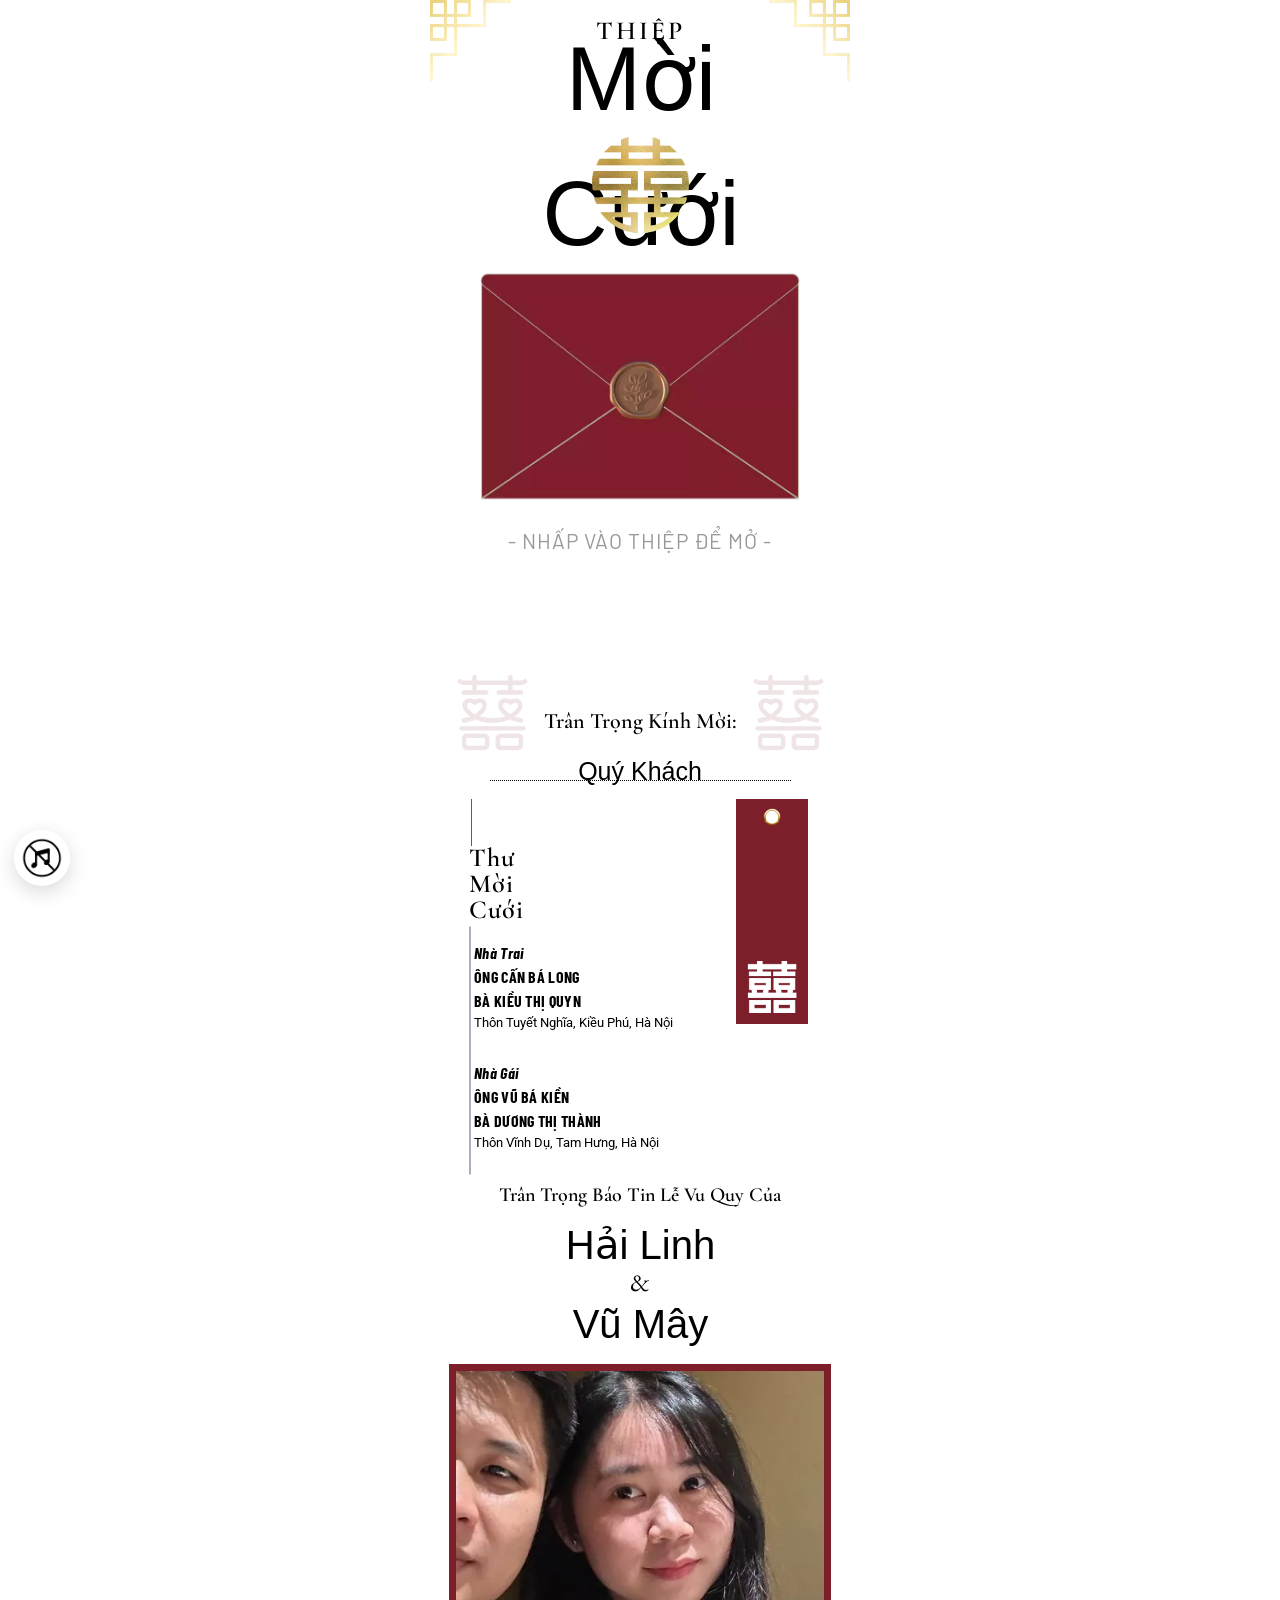
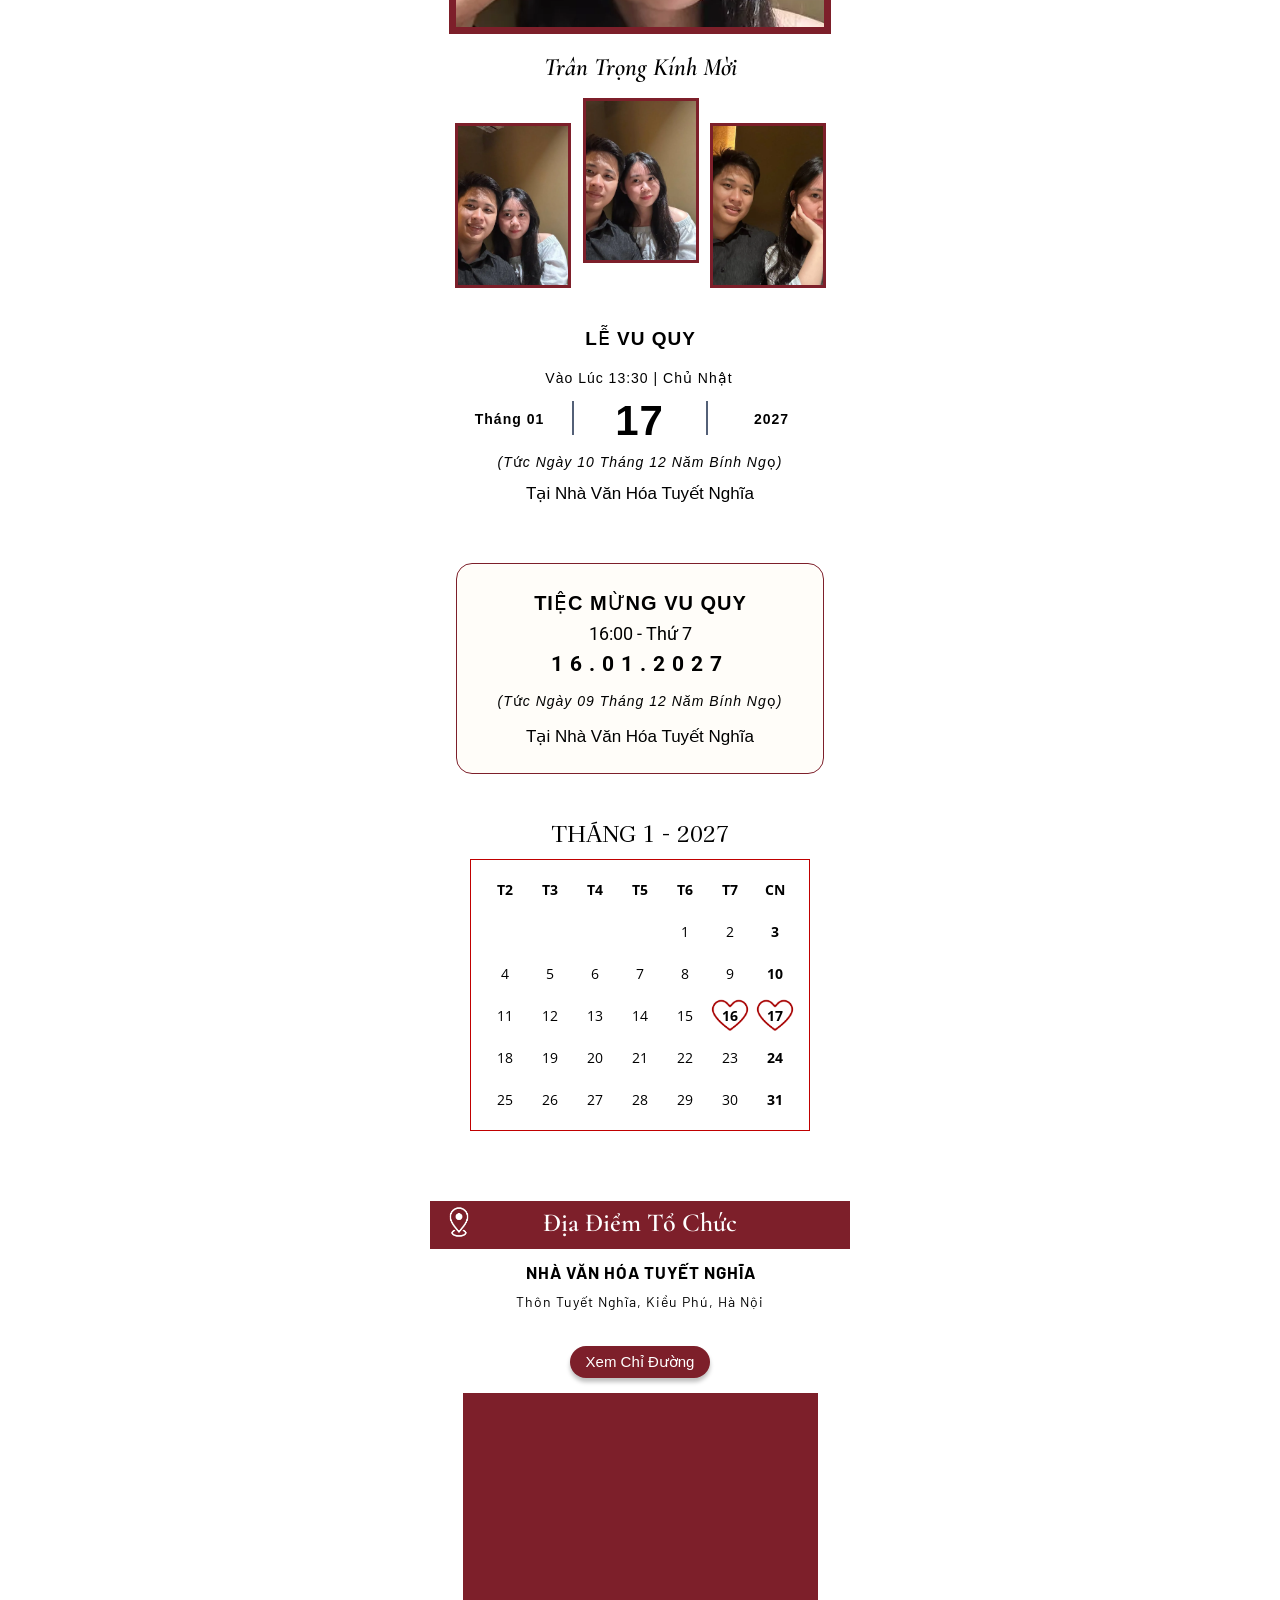
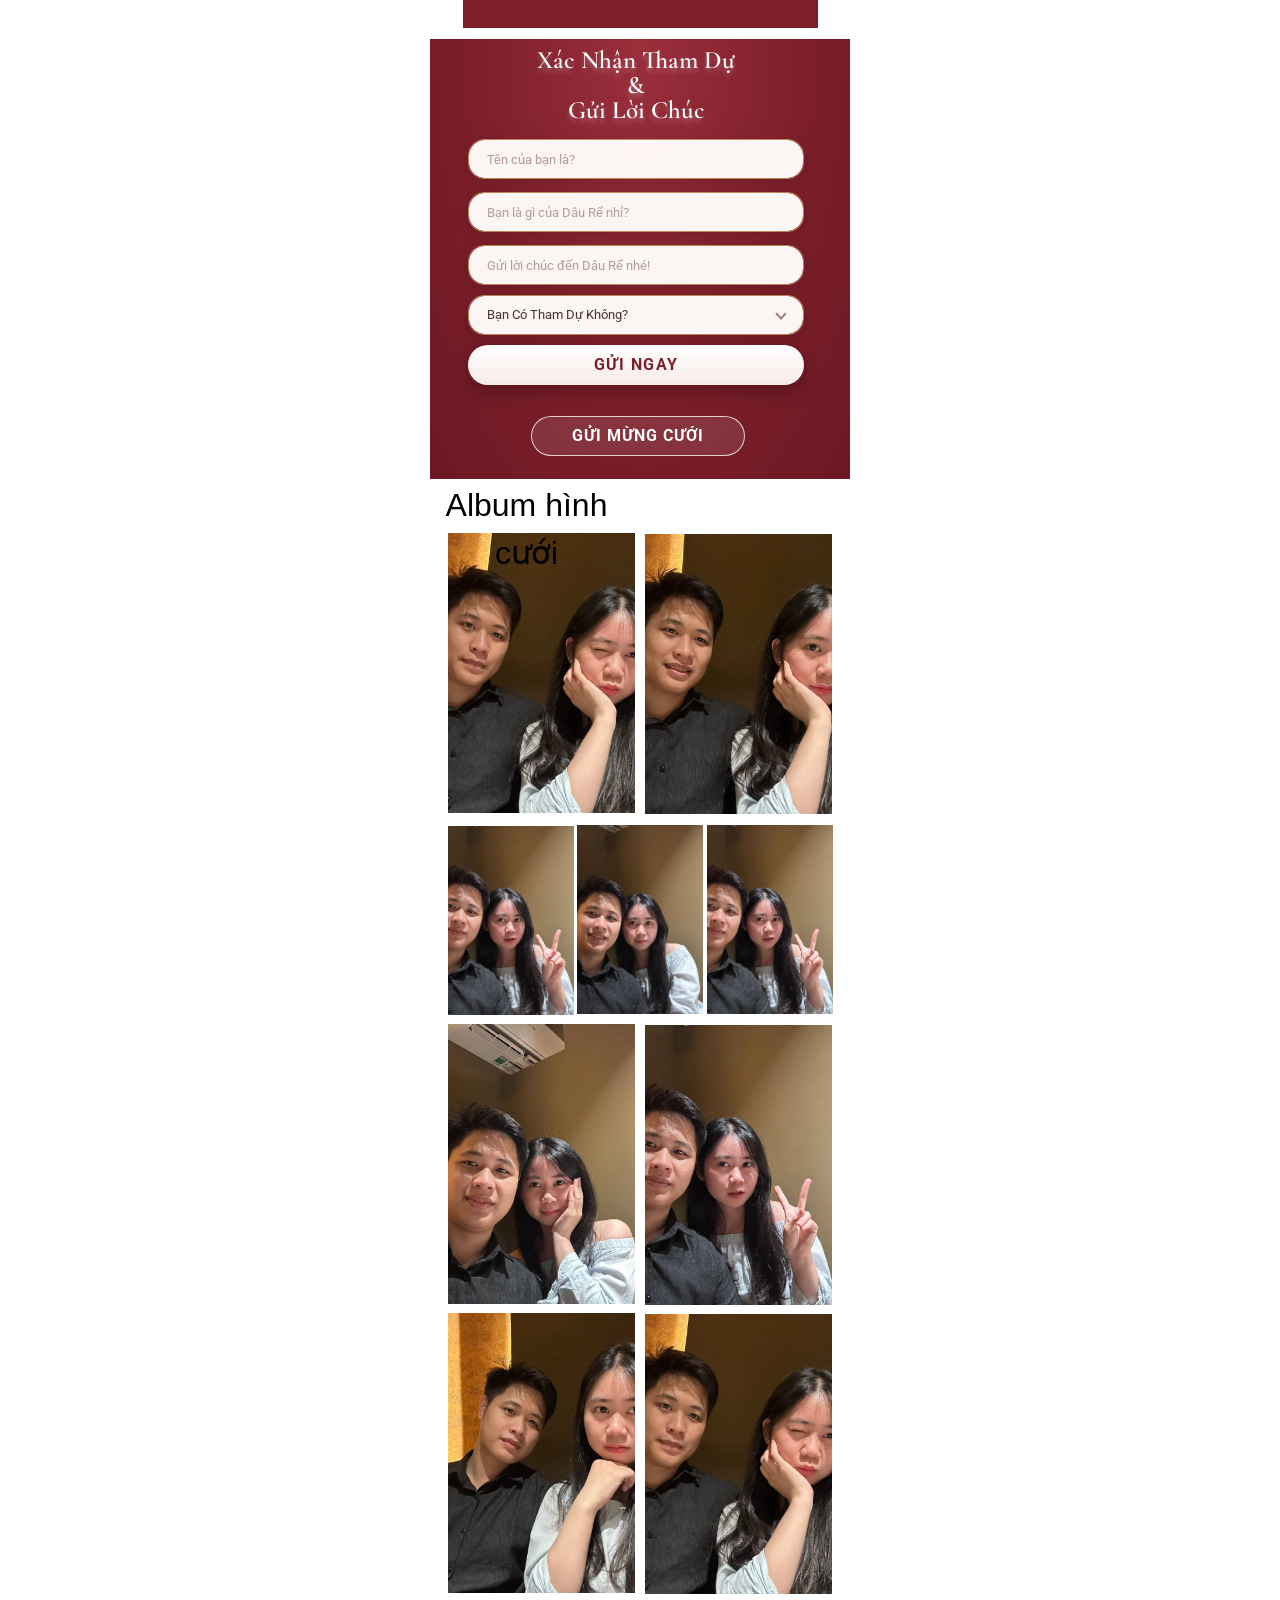
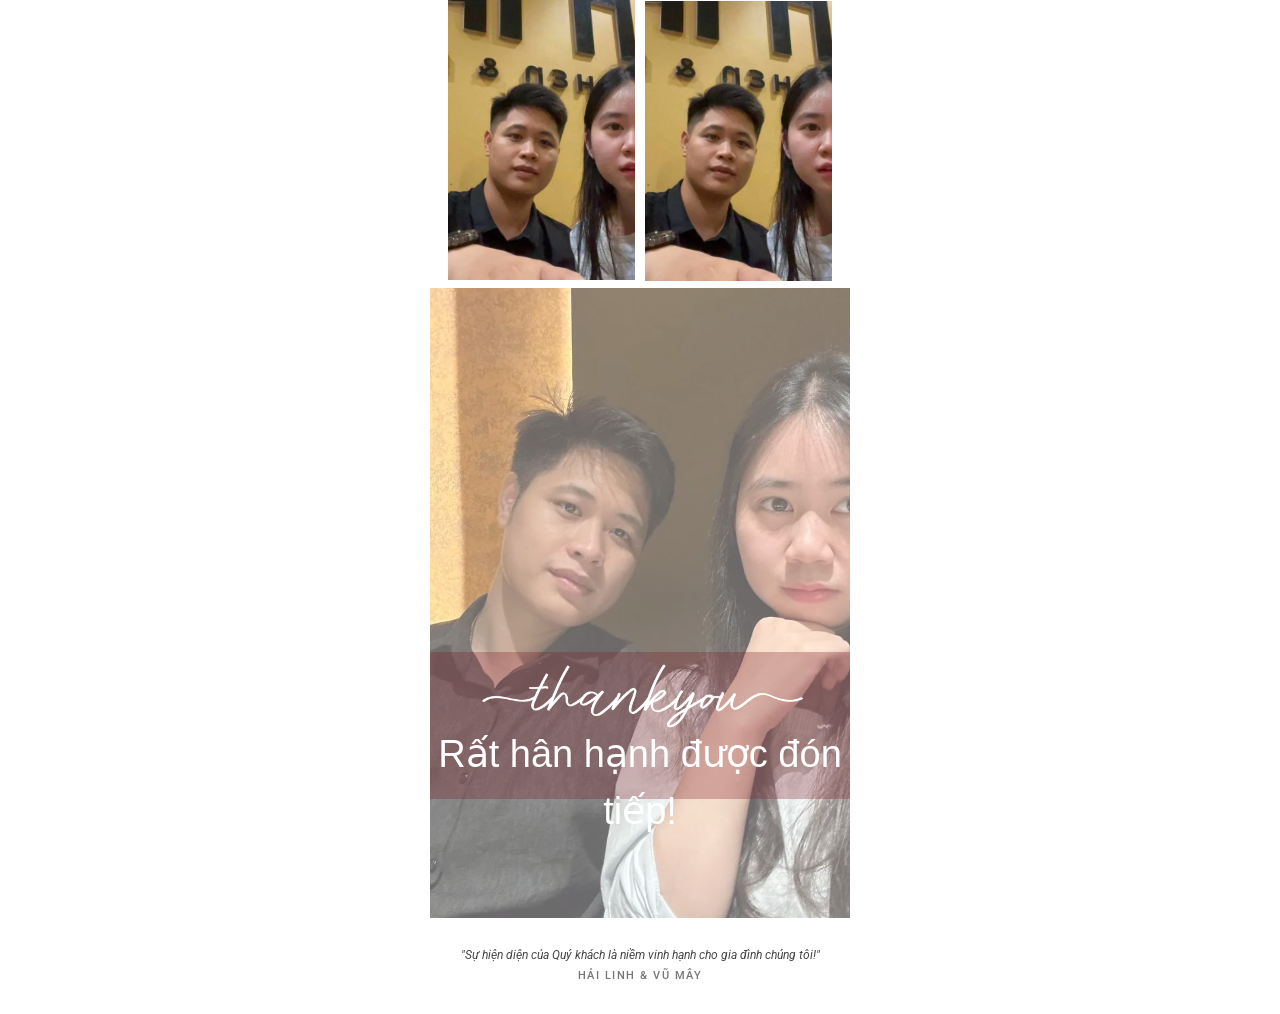
==== index.html @ d2a8b0da "update thiep" ====
<!DOCTYPE html>
<html lang="vi" x:id="c371b426-e477-45fb-8bf8-f62c04e78290" region="">
    <head>
        <meta charset="UTF-8"/>
<style>html.wc-fonts-wait .com-text-block{visibility:hidden}</style>
<script>
/* Giữ chữ ẩn cho tới khi font sẵn sàng (tối đa 2 giây) để không bị nháy chữ to/sai kiểu lúc mới mở trang */
(function(){var d=document.documentElement;d.classList.add('wc-fonts-wait');
var done=false,gfDone=false,loaded=false;
function go(){if(done)return;done=true;d.classList.remove('wc-fonts-wait')}
setTimeout(go,2000);
function tryGo(){if(!(gfDone&&loaded))return;
 var T='Hải Linh Vũ Mây ắằẳẵặ ếềểễệ ốồổỗộ ớờởỡợ ứừửữự ĐđỲỹ';
 var F=[['600 40px "Cormorant Garamond"',T],['italic 600 40px "Cormorant Garamond"',T],['400 16px "Be Vietnam Pro"',T],['600 16px "Be Vietnam Pro"',T],['italic 600 16px "Be Vietnam Pro"',T],['700 16px "Barlow Condensed"',T],['italic 700 16px "Barlow Condensed"',T],['400 16px "Barlow"',T],['700 16px "Barlow"',T],['400 16px "EB Garamond"',T],
 ['40px "Ephesis-Regular.ttf"',T],['35px "VNF-Shelia-Regular (1).ttf"',T],['40px "PinyonScript-Regular.ttf"',T],['40px "BlackMango-Medium.otf"',T],['40px "SVN-Amstirdam.otf"',T],['40px "UTM-Azkia.ttf"',T],['40px "AlexBrush-Regular.ttf"',T]];
 Promise.all(F.map(function(f){return document.fonts.load(f[0],f[1]).catch(function(){})})).then(go,go)}
window.__gf=function(){gfDone=true;tryGo()};
window.addEventListener('load',function(){loaded=true;tryGo()});
})();
</script>
<script src="js/01-config.js"></script>

        <title>THƯ MỜI CƯỚI Hải Linh &amp; Vũ Mây </title>
        <meta name="keywords" content="">
        <meta name="description" id="meta-desc" content="Trân trọng kính mời bạn đến dự lễ cưới của Hải Linh &amp; Vũ Mây – 17.01.2027.">
        <script src="js/02-script.js"></script>
        <meta property="og:title" content="THƯ MỜI CƯỚI Hải Linh &amp; Vũ Mây ">
        <meta property="og:type" content="website">
        <meta property="og:image" content="images/003.jpg">
        <meta property="og:description" id="og-desc" content="Trân trọng kính mời bạn đến dự lễ cưới của Hải Linh &amp; Vũ Mây – 17.01.2027.">
        <meta property="og:locale" content="vi_VN">
        <meta name="twitter:card" content="summary_large_image">
        <meta name="theme-color" content="#7d1f2a">
        <meta name="format-detection" content="telephone=no">
        <meta name="robots" content="noindex, nofollow">
        <link rel="icon" href="images/003.jpg"/>
        <link rel="preconnect" href="https://statics.pancake.vn" crossorigin>
        <link rel="preload" as="font" type="font/ttf" crossorigin href="https://statics.pancake.vn/web-media/a0/d8/b3/81/47ff441bb69035853506ba95cdbb97aae97c387b81edddb1bc28e2fb-w:0-h:0-l:251778-t:application/octet-stream.ttf">
        <link rel="preload" as="font" type="font/ttf" crossorigin href="https://statics.pancake.vn/web-media/65/48/68/4f/ca5a0c732f276b6fef504eddf0e2d6cdf65cf198b0440dde6d90c5a8-w:0-h:0-l:141771-t:application/octet-stream.ttf">
        <link rel="dns-prefetch" href="https://content.pancake.vn">
        <link rel="dns-prefetch" href="https://a.pancake.vn">
        <link rel="preconnect" href="https://fonts.gstatic.com/" crossorigin>
        <link rel="preconnect" href="https://fonts.googleapis.com/" crossorigin>
        <link rel="stylesheet" href="css/01-style.css">
                <link rel="stylesheet" href="css/03-mobile.css">
<link rel="stylesheet" href="css/14-desktop.css" media="screen and (min-width: 768px)">
        <script src="js/03-script.js"></script>
        <script src="js/04-script.js"></script>
    <link rel="stylesheet" href="https://fonts.googleapis.com/css2?family=Barlow+Condensed:ital,wght@0,600;0,700;1,600;1,700&family=Barlow:wght@400;700&family=Be+Vietnam+Pro:ital,wght@0,400;0,500;0,600;1,400;1,500;1,600&family=Cormorant+Garamond:ital,wght@0,500;0,600;0,700;1,600&family=EB+Garamond:wght@400;600&family=Roboto:wght@400;700&display=swap" media="print" onload="this.media='all';window.__gf&&window.__gf()" onerror="window.__gf&&window.__gf()">
<noscript><link rel="stylesheet" href="https://fonts.googleapis.com/css2?family=Barlow+Condensed:ital,wght@0,600;0,700;1,600;1,700&family=Barlow:wght@400;700&family=Be+Vietnam+Pro:ital,wght@0,400;0,500;0,600;1,400;1,500;1,600&family=Cormorant+Garamond:ital,wght@0,500;0,600;0,700;1,600&family=EB+Garamond:wght@400;600&family=Roboto:wght@400;700&display=swap"></noscript>
<link rel="stylesheet" href="css/13-animations.css">
<link rel="stylesheet" href="css/04-font-fix.css">
<link rel="stylesheet" href="css/05-fix-viewport.css">
</head>
    <body ontouchstart>
        <div class="pageview">
            <div id='webcake-alert-msg' class='w-alert-message-wrapper' style="display: none;z-index:9999999;"></div>
            <div id="w-1toiquem" class="com-section" data-section>
                <div class="section-wrapper full-width full-height p-relative">
                    <div class="section-background p-absolute full-width full-height lazy"></div>
                    <div class="section-container full-height p-relative">
                        <div id="w-j6ac06mu" class="com-text-block p-absolute is-animation">
                            <div class="text-block">
                                <h2 class="text-block-css full-width">Mời Cưới</h2>
                            </div>
                        </div>
                        <div id="w-3subauj7" class="com-image-block p-absolute is-animation">
                            <div class="image-block-css p-relative full-width full-height full-mask-size mask-position">
                                <div class="image-background p-absolute lazy" role="img" aria-label=""></div>
                                <div class="image-gradient-border"></div>
                            </div>
                        </div>
                        <div id="w-q1wlsumy" class="com-image-block p-absolute">
                            <div class="image-block-css p-relative full-width full-height full-mask-size mask-position">
                                <div class="image-background p-absolute lazy" role="img" aria-label=""></div>
                                <div class="image-gradient-border"></div>
                            </div>
                        </div>
                        <div id="w-bnrugie4" class="com-text-block p-absolute is-animation">
                            <div class="text-block">
                                <h2 class="text-block-css full-width">THIỆP</h2>
                            </div>
                        </div>
                        <div id="w-1qpgocgm" class="com-image-block p-absolute is-animation">
                            <div class="image-block-css p-relative full-width full-height full-mask-size mask-position">
                                <div class="image-background p-absolute lazy" role="img" aria-label=""></div>
                                <div class="image-gradient-border"></div>
                            </div>
                        </div>
                        <div id="w-12xknuxq" class="com-image-block p-absolute">
                            <div class="image-block-css p-relative full-width full-height full-mask-size mask-position">
                                <div class="image-background p-absolute lazy" role="img" aria-label=""></div>
                                <div class="image-gradient-border"></div>
                            </div>
                        </div>
                        <div id="w-nror0kl3" class="com-image-block p-absolute">
                            <div class="image-block-css p-relative full-width full-height full-mask-size mask-position">
                                <div class="image-background p-absolute lazy" role="img" aria-label=""></div>
                                <div class="image-gradient-border"></div>
                            </div>
                        </div>
                        <div id="w-8yk4v0gc" class="com-image-block p-absolute">
                            <div class="image-block-css p-relative full-width full-height full-mask-size mask-position">
                                <div class="image-background p-absolute lazy" role="img" aria-label=""></div>
                                <div class="image-gradient-border"></div>
                            </div>
                        </div>
                        <div id="w-tbqkrbr8" class="com-image-block p-absolute">
                            <div class="full-width full-height">
                                <div class="image-block-css p-relative full-width full-height full-mask-size mask-position">
                                    <div class="image-background p-absolute lazy" role="img" aria-label=""></div>
                                    <div class="image-gradient-border"></div>
                                </div>
                            </div>
                        </div>
                        <div id="w-4phxd2vg" class="com-rectangle p-absolute">
                            <div class="rectangle-css full-mask-size mask-position full-height full-width lazy">
                                <div class="rectangle-gradient-border"></div>
                            </div>
                        </div>
                        <div id="w-w6p35vuo" class="com-html-box p-absolute">
                            <div class="frame-html-box full-width full-height">
                                <script src="js/05-script.js"></script>
                                <!--
/* =====================================================================

Hải Linh - 0984639599 - thêm QR gửi mừng cưới
2 thiệp riêng cho nhà trai và nhà gái (chung mẫu) - 249K
MẪU ĐỎ TRẮNG
QR: Có
Làm Gấp: Không
Sử dụng tính năng điền tên khách mời: Không
Vũ Mây
Chú Rể
ÔNG Cấn Bá Long
BÀ Kiều Thị Quyn
Tuyết Nghĩa, Kiều Phú, Hà Nội
Hải Linh
Cô Dâu
ÔNG Vũ Bá Kiền
BÀ Dương Thị Thành
Thôn Vĩnh Dụ, Tam Hưng, Hà Nội
LỄ THÀNH HÔN
14:00 - Chủ Nhật 17.01.2027
(Tức Ngày 10 Tháng 12 Năm Bính Ngọ)
Nhà Văn Hóa Thôn Tuyết Nghĩa
TIỆC MỪNG LỄ THÀNH HÔN
10:00 - Chủ Nhật 17.01.2027
(Tức Ngày 10 Tháng 12 Năm Bính Ngọ)
Nhà Văn Hóa Thôn Tuyết Nghĩa
Tuyết Nghĩa, Kiều Phú, Hà Nội
https://maps.app.goo.gl/qjpgsbeu4TpbkN7T6
LỄ VU QUY
13:30 - Chủ Nhật 17.01.2027
(Tức Ngày 10 Tháng 12 Năm Bính Ngọ)
Tư Gia Nhà Gái
TIỆC MỪNG VU QUY
16:00 - Thứ Bảy 17.01.2027
(Tức Ngày 15 Tháng 11 Năm Bính Ngọ)
Tư Gia Nhà Gái
Thôn Vĩnh Dụ, Tam Hưng, Hà Nội
https://maps.app.goo.gl/6aWRnoXGXpWnYq9b6
===================================================================== */
-->
                            </div>
                        </div>
                        <div id="w-7garfe9k" class="com-image-block p-absolute is-animation">
                            <div class="image-block-css p-relative full-width full-height full-mask-size mask-position">
                                <div class="image-background p-absolute lazy" role="img" aria-label=""></div>
                                <div class="image-gradient-border"></div>
                            </div>
                        </div>
                        <div id="w-hoyb400n" class="com-text-block p-absolute">
                            <div class="text-block">
                                <h2 class="text-block-css full-width">- NHẤP VÀO THIỆP ĐỂ MỞ -</h2>
                            </div>
                        </div>
                        <div id="w-dqyi2rbc" class="com-rectangle p-absolute">
                            <div class="rectangle-css full-mask-size mask-position full-height full-width lazy">
                                <div class="rectangle-gradient-border"></div>
                            </div>
                        </div>
                        <div id="w-oob4nyp3" class="p-absolute group-auto-scroll sroll-size">
                            <div class="group-container">
                                <div id="w-ohkl2lnj" class="com-image-block p-absolute is-animation">
                                    <div class="image-block-css p-relative full-width full-height full-mask-size mask-position">
                                        <div class="image-background p-absolute lazy" role="img" aria-label=""></div>
                                        <div class="image-gradient-border"></div>
                                    </div>
                                </div>
                                <div id="w-lfeb0egb" class="com-text-block p-absolute is-animation">
                                    <div class="text-block">
                                        <h4 class="text-block-css full-width">Anh Tú</h4>
                                    </div>
                                </div>
                                <div id="w-cdlp31uy" class="p-absolute">
                                    <div class="line-css full-width">
                                        <div class="line-container"></div>
                                    </div>
                                </div>
                                <div id="w-19tqxf4g" class="com-text-block p-absolute is-animation">
                                    <div class="text-block">
                                        <h3 class="text-block-css full-width">
                                            00.00<br>
                                        </h3>
                                    </div>
                                </div>
                                <div id="w-wkuu9jg6" class="com-text-block p-absolute is-animation">
                                    <div class="text-block">
                                        <h4 class="text-block-css full-width">Diệu Nhi</h4>
                                    </div>
                                </div>
                                <div id="w-s0wpujoa" class="p-absolute">
                                    <div class="line-css full-width">
                                        <div class="line-container"></div>
                                    </div>
                                </div>
                            </div>
                        </div>
                        <div id="w-3udt7eao" class="com-image-block p-absolute">
                            <div class="image-block-css p-relative full-width full-height full-mask-size mask-position">
                                <div class="image-background p-absolute lazy" role="img" aria-label=""></div>
                                <div class="image-gradient-border"></div>
                            </div>
                        </div>
                        <div id="w-2en1eknf" class="p-absolute group-auto-scroll sroll-size">
                            <div class="group-container">
                                <div id="w-0awe136v" class="com-text-block p-absolute is-animation">
                                    <div class="text-block">
                                        <h2 class="text-block-css full-width">
                                            Trân Trọng Kính Mời:<br>
                                        </h2>
                                    </div>
                                </div>
                                <div id="w-g1j22eiv" class="p-absolute is-animation">
                                    <div class="line-css full-width">
                                        <div class="line-container"></div>
                                    </div>
                                </div>
                                <div id="w-sods5ita" class="com-text-block p-absolute is-animation">
                                    <div class="text-block">
                                        <h2 class="text-block-css full-width">
                                            Quý Khách<br>
                                        </h2>
                                    </div>
                                </div>
                            </div>
                        </div>
                    </div>
                </div>
            </div>
            <div id="w-28wd2jg4" class="com-section" data-section>
                <div class="section-wrapper full-width full-height p-relative">
                    <div class="section-background p-absolute full-width full-height lazy"></div>
                    <div class="section-container full-height p-relative">
                        <div id="w-8kjibpmq" class="p-absolute">
                            <div class="full-width full-height">
                                <div class="line-css full-width">
                                    <div class="line-container"></div>
                                </div>
                            </div>
                        </div>
                        <div id="w-3hbjzhq6" class="com-text-block p-absolute is-animation">
                            <div class="text-block">
                                <h2 class="text-block-css full-width">
                                    Thư<br>
                                    Mời<br>
                                    Cưới<br>
                                </h2>
                            </div>
                        </div>
                        <div id="w-wlk3yclm" class="p-absolute">
                            <div class="full-width full-height">
                                <div class="line-css full-width">
                                    <div class="line-container"></div>
                                </div>
                            </div>
                        </div>
                        <div id="w-gksl9w4l" class="com-text-block p-absolute is-animation">
                            <div class="text-block">
                                <p class="text-block-css full-width">
                                    NHÀ TRAI<br>
                                </p>
                            </div>
                        </div>
                        <div id="w-91jxhp0m" class="com-text-block p-absolute is-animation">
                            <div class="text-block">
                                <p class="text-block-css full-width">Địa chỉ</p>
                            </div>
                        </div>
                        <div id="w-ig5jcswu" class="com-text-block p-absolute is-animation">
                            <div class="text-block">
                                <p class="text-block-css full-width">
                                    TÊN<br>
                                </p>
                            </div>
                        </div>
                        <div id="w-j8n1a9zw" class="com-text-block p-absolute is-animation">
                            <div class="text-block">
                                <p class="text-block-css full-width">
                                    NHÀ GÁI<br>
                                </p>
                            </div>
                        </div>
                        <div id="w-2hyi8ra3" class="com-text-block p-absolute is-animation">
                            <div class="text-block">
                                <p class="text-block-css full-width">ĐỊA CHỈ</p>
                            </div>
                        </div>
                        <div id="w-bv74resi" class="com-text-block p-absolute is-animation">
                            <div class="text-block">
                                <p class="text-block-css full-width">
                                    TÊN<br>
                                </p>
                            </div>
                        </div>
                        <div id="w-32etj2r3" class="com-text-block p-absolute is-animation">
                            <div class="text-block">
                                <h2 class="text-block-css full-width">
                                    Trân Trọng Báo Tin Lễ Thành Hôn Của<br>
                                </h2>
                            </div>
                        </div>
                        <div id="w-6i7xa1kt" class="com-text-block p-absolute is-animation">
                            <div class="full-width full-height">
                                <div class="text-block">
                                    <h1 class="text-block-css full-width">Tên</h1>
                                </div>
                            </div>
                        </div>
                        <div id="w-giudke9b" class="com-text-block p-absolute is-animation">
                            <div class="full-width full-height">
                                <div class="text-block">
                                    <h1 class="text-block-css full-width">Tên</h1>
                                </div>
                            </div>
                        </div>
                        <div id="w-ioujowzg" class="com-text-block p-absolute is-animation">
                            <div class="full-width full-height">
                                <div class="text-block">
                                    <h1 class="text-block-css full-width">&amp;</h1>
                                </div>
                            </div>
                        </div>
                        <div id="w-yjsm9xd2" class="com-rectangle p-absolute">
                            <div class="rectangle-css full-mask-size mask-position full-height full-width lazy">
                                <div class="rectangle-gradient-border"></div>
                            </div>
                        </div>
                        <div id="w-1u5rhi6o" class="com-image-block p-absolute is-animation">
                            <div class="image-block-css p-relative full-width full-height full-mask-size mask-position">
                                <div class="image-background p-absolute lazy" role="img" aria-label=""></div>
                                <div class="image-gradient-border"></div>
                            </div>
                        </div>
                        <div id="w-dh2fdsr6" class="com-rectangle p-absolute">
                            <div class="rectangle-css full-mask-size mask-position full-height full-width lazy">
                                <div class="rectangle-gradient-border"></div>
                            </div>
                        </div>
                        <div id="w-1vrm5g0n" class="com-image-block p-absolute">
                            <div class="image-block-css p-relative full-width full-height full-mask-size mask-position">
                                <div class="image-background p-absolute lazy" role="img" aria-label=""></div>
                                <div class="image-gradient-border"></div>
                            </div>
                        </div>
                        <div id="w-4ccowrr5" class="com-image-block p-absolute is-animation">
                            <div class="image-block-css p-relative full-width full-height full-mask-size mask-position">
                                <div class="image-background p-absolute lazy" role="img" aria-label=""></div>
                                <div class="image-gradient-border"></div>
                            </div>
                        </div>
                        <div id="w-ixnugfvu" class="com-html-box p-absolute">
                            <div class="frame-html-box full-width full-height">
                                <!-- ====== AUDIO & TOGGLE (HTML Box) ====== -->
                                <!-- Nhạc nền -->
                                <audio id="background-music" src="
  
  
  images/060.mp3
  
  
  " preload="none" loop></audio>
                                <!-- Nút toggle nhạc (cố định góc trái dưới) -->
                                <div id="music-toggle" title="Bật / Tắt nhạc" aria-label="Bật / Tắt nhạc">
                                    <!-- PNG khi NHẠC TẮT -->
                                    <img id="play-icon" src="images/011.png" alt="Play" width="44" height="44" decoding="async" loading="eager" fetchpriority="high" decoding="sync"/>
                                    <!-- GIF khi NHẠC BẬT -->
                                    <img id="pause-icon" src="images/013.gif" alt="Pause" width="44" height="44" decoding="async" loading="lazy" fetchpriority="low" style="display:none"/>
                                </div>
                                <link rel="stylesheet" href="css/06-style.css">
                                <script src="js/06-script.js"></script>
                            </div>
                        </div>
                    </div>
                </div>
            </div>
            <div id="w-u2qdu5go" class="com-section" data-section>
                <div class="section-wrapper full-width full-height p-relative">
                    <div class="section-background p-absolute full-width full-height lazy"></div>
                    <div class="section-container full-height p-relative">
                        <div id="w-amfdze1w" class="com-text-block p-absolute is-animation">
                            <div class="text-block">
                                <h2 class="text-block-css full-width">
                                    Trân Trọng Kính Mời<br>
                                </h2>
                            </div>
                        </div>
                        <div id="w-oaf388po" class="com-image-block p-absolute is-animation">
                            <div class="image-block-css p-relative full-width full-height full-mask-size mask-position">
                                <div class="image-background p-absolute lazy" role="img" aria-label=""></div>
                                <div class="image-gradient-border"></div>
                            </div>
                        </div>
                        <div id="w-ilyy52iz" class="com-image-block p-absolute is-animation">
                            <div class="image-block-css p-relative full-width full-height full-mask-size mask-position">
                                <div class="image-background p-absolute lazy" role="img" aria-label=""></div>
                                <div class="image-gradient-border"></div>
                            </div>
                        </div>
                        <div id="w-cs7r30qb" class="com-image-block p-absolute is-animation">
                            <div class="image-block-css p-relative full-width full-height full-mask-size mask-position">
                                <div class="image-background p-absolute lazy" role="img" aria-label=""></div>
                                <div class="image-gradient-border"></div>
                            </div>
                        </div>
                    </div>
                </div>
            </div>
            <div id="w-gzxpdrph" class="com-section" data-section>
                <div class="section-wrapper full-width full-height p-relative">
                    <div class="section-background p-absolute full-width full-height lazy"></div>
                    <div class="section-container full-height p-relative">
                        <div id="w-trta43bz" class="com-text-block p-absolute is-animation">
                            <div class="text-block">
                                <p class="text-block-css full-width">
                                    (Tức Ngày . Tháng 0 Năm Bính Ngọ)<br>
                                </p>
                            </div>
                        </div>
                        <div id="w-pdl931a6" class="com-text-block p-absolute is-animation">
                            <div class="text-block">
                                <p class="text-block-css full-width">Tại ...</p>
                            </div>
                        </div>
                        <div id="w-k8kl83qy" class="com-text-block p-absolute is-animation">
                            <div class="text-block">
                                <p class="text-block-css full-width">
                                    <span style="font-weight: bold;">Tháng 05</span>
                                    <br>
                                </p>
                            </div>
                        </div>
                        <div id="w-kbgnz2rp" class="com-text-block p-absolute is-animation">
                            <div class="text-block">
                                <p class="text-block-css full-width">
                                    2025<br>
                                </p>
                            </div>
                        </div>
                        <div id="w-s2av0vl0" class="p-absolute is-animation">
                            <div class="full-width full-height">
                                <div class="line-css full-width">
                                    <div class="line-container"></div>
                                </div>
                            </div>
                        </div>
                        <div id="w-bifzmam8" class="p-absolute is-animation">
                            <div class="full-width full-height">
                                <div class="line-css full-width">
                                    <div class="line-container"></div>
                                </div>
                            </div>
                        </div>
                        <div id="w-6amly90s" class="com-text-block p-absolute is-animation">
                            <div class="text-block">
                                <p class="text-block-css full-width">
                                    <span style="font-weight: 700;">LỄ THÀNH HÔN</span>
                                </p>
                            </div>
                        </div>
                        <div id="w-rvjhix10" class="com-text-block p-absolute is-animation">
                            <div class="full-width full-height">
                                <div class="text-block">
                                    <p class="text-block-css full-width">Vào Lúc h00 | Thứ &nbsp;</p>
                                </div>
                            </div>
                        </div>
                        <div id="w-0m3cmvaa" class="com-text-block p-absolute is-animation">
                            <div class="text-block">
                                <p class="text-block-css full-width">
                                    ..<br>
                                </p>
                            </div>
                        </div>
                    </div>
                </div>
            </div>
            <div id="w-l3ifzexy" class="com-section" data-section>
                <div class="section-wrapper full-width full-height p-relative">
                    <div class="section-background p-absolute full-width full-height lazy"></div>
                    <div class="section-container full-height p-relative">
                        <div id="w-504ujbq7" class="com-rectangle p-absolute">
                            <div class="rectangle-css full-mask-size mask-position full-height full-width lazy">
                                <div class="rectangle-gradient-border"></div>
                            </div>
                        </div>
                        <div id="w-3s2jpdyt" class="com-text-block p-absolute is-animation">
                            <div class="text-block">
                                <p class="text-block-css full-width">TIỆC MỪNG LỄ THÀNH HÔN</p>
                            </div>
                        </div>
                        <div id="w-46dkq5lf" class="com-text-block p-absolute is-animation">
                            <div class="text-block">
                                <h2 class="text-block-css full-width">.0.2025</h2>
                            </div>
                        </div>
                        <div id="w-yg223oeq" class="com-text-block p-absolute is-animation">
                            <div class="text-block">
                                <h2 class="text-block-css full-width">
                                    THỨ 0 | H00<br>
                                </h2>
                            </div>
                        </div>
                        <div id="w-ky92athb" class="com-text-block p-absolute is-animation">
                            <div class="text-block">
                                <p class="text-block-css full-width">
                                    (Tức Ngày 0 Tháng 0 Năm Bính Ngọ)<br>
                                </p>
                            </div>
                        </div>
                        <div id="w-kc80qrcf" class="com-text-block p-absolute is-animation">
                            <div class="text-block">
                                <p class="text-block-css full-width">Tại ...</p>
                            </div>
                        </div>
                    </div>
                </div>
            </div>
            <div id="w-frfn2a1z" class="com-section" data-section>
                <div class="section-wrapper full-width full-height p-relative">
                    <div class="section-background p-absolute full-width full-height lazy"></div>
                    <div class="section-container full-height p-relative">
                        <div id="w-zikfxwvv" class="com-html-box p-absolute">
                            <div class="frame-html-box full-width full-height">
                                <!-- ⭐ CHỈNH NGÀY & NGÔN NGỮ Ở ĐÂY -->
                                <script src="js/07-script.js"></script>
                                <div class="wc-cal-outer">
                                    <!-- TIÊU ĐỀ -->
                                    <div id="wc-cal-title" class="wc-cal-title">THÁNG …</div>
                                    <div class="wc-cal" id="wc-cal-target">
                                        <div class="wc-cal-frame">
                                            <div class="wc-cal-grid" data-cal-grid></div>
                                        </div>
                                    </div>
                                </div>
                                <link rel="stylesheet" href="css/07-style.css">
                                <script src="js/08-script.js"></script>
                            </div>
                        </div>
                    </div>
                </div>
            </div>
            <div id="w-gxpbejzi" class="com-section" data-section>
                <div class="section-wrapper full-width full-height p-relative">
                    <div class="section-background p-absolute full-width full-height lazy"></div>
                    <div class="section-container full-height p-relative">
                        <div id="w-b8ao84la" class="com-text-block p-absolute is-animation">
                            <div class="text-block">
                                <p class="text-block-css full-width">
                                    Địa chỉ<br>
                                </p>
                            </div>
                        </div>
                        <div id="w-8799m2jd" class="com-text-block p-absolute is-animation">
                            <div class="text-block">
                                <p class="text-block-css full-width">
                                    <span style="font-weight: 700;">Nơi tổ chức</span>
                                    <br>
                                </p>
                            </div>
                        </div>
                        <a href="https://maps.app.goo.gl/wM95yKbDq3DMMPAN7" title="Open link https://maps.app.goo.gl/wM95yKbDq3DMMPAN7" id="w-i7ym6cbi" class="com-button p-absolute is-animation">
                            <div class="button-css full-height full-width lazy">
                                <span class="button-loader"></span>
                                <div class="button-text full-width u-select-none">Xem Chỉ Đường</div>
                            </div>
                        </a>
                        <div id="w-4y6khmrv" class="com-rectangle p-absolute">
                            <div class="rectangle-css full-mask-size mask-position full-height full-width lazy">
                                <div class="rectangle-gradient-border"></div>
                            </div>
                        </div>
                        <div id="w-m1kk35d9" class="com-html-box p-absolute">
                            <div class="frame-html-box full-width full-height">
                                <iframe id="map-frame" width="600" height="450" style="border:0;" allowfullscreen="" loading="lazy" title="Bản đồ địa điểm tổ chức" referrerpolicy="strict-origin-when-cross-origin"></iframe>
                            </div>
                        </div>
                        <div id="w-uatbpub6" class="com-rectangle p-absolute">
                            <div class="rectangle-css full-mask-size mask-position full-height full-width lazy">
                                <div class="rectangle-gradient-border"></div>
                            </div>
                        </div>
                        <div id="w-q59jdd9d" class="com-image-block p-absolute is-animation">
                            <div class="image-block-css p-relative full-width full-height full-mask-size mask-position">
                                <div class="image-background p-absolute lazy" role="img" aria-label=""></div>
                                <div class="image-gradient-border"></div>
                            </div>
                        </div>
                        <div id="w-451pwh6w" class="com-text-block p-absolute is-animation">
                            <div class="text-block">
                                <h2 class="text-block-css full-width">
                                    Địa Điểm Tổ Chức<br>
                                </h2>
                            </div>
                        </div>
                    </div>
                </div>
            </div>
            <div id="w-7mhdm53u" class="com-section" data-section>
                <div class="section-wrapper full-width full-height p-relative">
                    <div class="section-background p-absolute full-width full-height lazy"></div>
                    <div class="section-container full-height p-relative">
                        <div id="w-3yfyeul6" class="com-rectangle p-absolute">
                            <div class="rectangle-css full-mask-size mask-position full-height full-width lazy">
                                <div class="rectangle-gradient-border"></div>
                            </div>
                        </div>
                        <div id="w-hxsmv8a3" class="com-text-block p-absolute is-animation">
                            <div class="text-block">
                                <h2 class="text-block-css full-width">
                                    Xác Nhận Tham Dự<br>
                                    &amp;<br>
                                    Gửi Lời Chúc<br>
                                </h2>
                            </div>
                        </div>
                        <div id="w-n9eye9rx" class="com-button p-absolute">
                            <div class="button-css full-height full-width lazy">
                                <span class="button-loader"></span>
                                <div class="button-text full-width u-select-none">GỬI MỪNG CƯỚI</div>
                            </div>
                        </div>
                        <div id="w-hl53suyf" class="p-absolute">
                            <form id="hl53suyf" class="full-width full-height">
                                <div id="w-unj9ai75" class="p-absolute">
                                    <div class="input-css full-width full-height">
                                        <input id="wi-unj9ai75" type="text" class="full-width full-height" placeholder='Tên của bạn là?' name="full_name" aria-label="Input full_name" required>
                                    </div>
                                </div>
                                <div id="w-klql4ysp" class="com-button p-absolute">
                                    <div class="button-css full-height full-width lazy">
                                        <span class="button-loader"></span>
                                        <div class="button-text full-width u-select-none">GỬI NGAY</div>
                                        <button type="submit" formnovalidate style="display: none;"></button>
                                    </div>
                                </div>
                                <div id="w-m1wmtbcv" class="p-absolute">
                                    <div class="input-css full-width full-height">
                                        <input id="wi-m1wmtbcv" type="text" class="full-width full-height" placeholder='Bạn là gì của Dâu Rể nhỉ?' name="text_input_1" aria-label="Input text_input_1">
                                    </div>
                                </div>
                                <div id="w-9du0r7g4" class="p-absolute">
                                    <div class="input-css full-width full-height">
                                        <input id="wi-9du0r7g4" type="text" class="full-width full-height" placeholder='Gửi lời chúc đến Dâu Rể nhé!' name="text_input_2" aria-label="Input text_input_2">
                                    </div>
                                </div>
                                <div id="w-8h31rtp3" class="p-absolute">
                                    <div class="select-css full-width full-height p-relative">
                                        <select class="full-width full-height" name="select_1" required data-required="1" aria-label="Bạn Có Tham Dự Không?">
                                            <option selected="selected" disabled value="">Bạn Có Tham Dự Không?</option>
                                            <option id="00a1lsp9" value="Có Thể Tham Dự">Có Thể Tham Dự</option>
                                            <option id="qfzou631" value="Không Thể Tham Dự">Không Thể Tham Dự</option>
                                        </select>
                                        <div class="chevron">
                                            <span class="icon"></span>
                                        </div>
                                    </div>
                                </div>
                            </form>
                        </div>
                    </div>
                </div>
            </div>
            <div id="w-pniputpo" class="com-section" data-section>
                <div class="section-wrapper full-width full-height p-relative">
                    <div class="section-background p-absolute full-width full-height lazy"></div>
                    <div class="section-container full-height p-relative">
                        <div id="w-7m08afme" class="com-image-block p-absolute is-animation">
                            <div class="image-block-css p-relative full-width full-height full-mask-size mask-position">
                                <div class="image-background p-absolute lazy" role="img" aria-label=""></div>
                                <div class="image-gradient-border"></div>
                            </div>
                        </div>
                        <div id="w-gfr8kgrk" class="com-image-block p-absolute is-animation">
                            <div class="image-block-css p-relative full-width full-height full-mask-size mask-position">
                                <div class="image-background p-absolute lazy" role="img" aria-label=""></div>
                                <div class="image-gradient-border"></div>
                            </div>
                        </div>
                        <div id="w-ytqzomid" class="com-text-block p-absolute is-animation">
                            <div class="text-block">
                                <p class="text-block-css full-width">Album hình cưới</p>
                            </div>
                        </div>
                    </div>
                </div>
            </div>
            <div id="w-9dlgdq6c" class="com-section" data-section>
                <div class="section-wrapper full-width full-height p-relative">
                    <div class="section-background p-absolute full-width full-height lazy"></div>
                    <div class="section-container full-height p-relative">
                        <div id="w-je4g36sy" class="com-image-block p-absolute is-animation">
                            <div class="image-block-css p-relative full-width full-height full-mask-size mask-position">
                                <div class="image-background p-absolute lazy" role="img" aria-label=""></div>
                                <div class="image-gradient-border"></div>
                            </div>
                        </div>
                        <div id="w-hsmpqzdg" class="com-image-block p-absolute is-animation">
                            <div class="image-block-css p-relative full-width full-height full-mask-size mask-position">
                                <div class="image-background p-absolute lazy" role="img" aria-label=""></div>
                                <div class="image-gradient-border"></div>
                            </div>
                        </div>
                        <div id="w-izpls7dm" class="com-image-block p-absolute is-animation">
                            <div class="image-block-css p-relative full-width full-height full-mask-size mask-position">
                                <div class="image-background p-absolute lazy" role="img" aria-label=""></div>
                                <div class="image-gradient-border"></div>
                            </div>
                        </div>
                    </div>
                </div>
            </div>
            <div id="w-tpklluth" class="com-section" data-section>
                <div class="section-wrapper full-width full-height p-relative">
                    <div class="section-background p-absolute full-width full-height lazy"></div>
                    <div class="section-container full-height p-relative">
                        <div id="w-qg9pg53z" class="com-image-block p-absolute is-animation">
                            <div class="image-block-css p-relative full-width full-height full-mask-size mask-position">
                                <div class="image-background p-absolute lazy" role="img" aria-label=""></div>
                                <div class="image-gradient-border"></div>
                            </div>
                        </div>
                        <div id="w-3i6z5fev" class="com-image-block p-absolute is-animation">
                            <div class="image-block-css p-relative full-width full-height full-mask-size mask-position">
                                <div class="image-background p-absolute lazy" role="img" aria-label=""></div>
                                <div class="image-gradient-border"></div>
                            </div>
                        </div>
                    </div>
                </div>
            </div>
            <div id="w-jthjshzd" class="com-section" data-section>
                <div class="section-wrapper full-width full-height p-relative">
                    <div class="section-background p-absolute full-width full-height lazy"></div>
                    <div class="section-container full-height p-relative">
                        <div id="w-z6mhywwk" class="com-image-block p-absolute is-animation">
                            <div class="image-block-css p-relative full-width full-height full-mask-size mask-position">
                                <div class="image-background p-absolute lazy" role="img" aria-label=""></div>
                                <div class="image-gradient-border"></div>
                            </div>
                        </div>
                        <div id="w-0g7le2fx" class="com-image-block p-absolute is-animation">
                            <div class="image-block-css p-relative full-width full-height full-mask-size mask-position">
                                <div class="image-background p-absolute lazy" role="img" aria-label=""></div>
                                <div class="image-gradient-border"></div>
                            </div>
                        </div>
                    </div>
                </div>
            </div>
            <div id="w-iurgk7ks" class="com-section" data-section>
                <div class="section-wrapper full-width full-height p-relative">
                    <div class="section-background p-absolute full-width full-height lazy"></div>
                    <div class="section-container full-height p-relative">
                        <div id="w-v1luuevp" class="com-image-block p-absolute is-animation">
                            <div class="image-block-css p-relative full-width full-height full-mask-size mask-position">
                                <div class="image-background p-absolute lazy" role="img" aria-label=""></div>
                                <div class="image-gradient-border"></div>
                            </div>
                        </div>
                        <div id="w-lf73c5qo" class="com-image-block p-absolute is-animation">
                            <div class="image-block-css p-relative full-width full-height full-mask-size mask-position">
                                <div class="image-background p-absolute lazy" role="img" aria-label=""></div>
                                <div class="image-gradient-border"></div>
                            </div>
                        </div>
                    </div>
                </div>
            </div>
            <div id="w-1kaa9b1v" class="com-section" data-section>
                <div class="section-wrapper full-width full-height p-relative">
                    <div class="section-background p-absolute full-width full-height lazy"></div>
                    <div class="section-container full-height p-relative">
                        <div id="w-sj86rf1m" class="com-image-block p-absolute">
                            <div class="image-block-css p-relative full-width full-height full-mask-size mask-position">
                                <div class="image-background p-absolute lazy" role="img" aria-label=""></div>
                                <div class="image-gradient-border"></div>
                            </div>
                        </div>
                        <div id="w-pvtvxy0x" class="com-rectangle p-absolute">
                            <div class="rectangle-css full-mask-size mask-position full-height full-width lazy">
                                <div class="rectangle-gradient-border"></div>
                            </div>
                        </div>
                        <div id="w-iylwpged" class="com-image-block p-absolute is-animation">
                            <div class="image-block-css p-relative full-width full-height full-mask-size mask-position">
                                <div class="image-background p-absolute lazy" role="img" aria-label=""></div>
                                <div class="image-gradient-border"></div>
                            </div>
                        </div>
                        <div id="w-ihlyqwez" class="com-text-block p-absolute is-animation">
                            <div class="text-block">
                                <p class="text-block-css full-width">Rất hân hạnh được đón tiếp!</p>
                            </div>
                        </div>
                    </div>
                </div>
            </div>
            <!-- Khối chân trang căn chỉnh nằm gọn trên 1 dòng -->
            <div style="text-align: center; padding: 30px 10px; font-family: 'Roboto', sans-serif; width: 100%; box-sizing: border-box;">
                <!-- Câu chúc ép gọn trên 1 dòng (dùng font-size nhỏ hơn một chút cho vừa màn hình điện thoại) -->
                <p id="ft-quote" style="font-size: 11.5px; font-style: italic; color: #444; margin-bottom: 4px; white-space: nowrap; overflow: hidden; text-overflow: ellipsis;">"Sự hiện diện của Quý khách là niềm vinh hạnh cho gia đình chúng tôi!"</p>
                
                <!-- Tên dâu rể -->
                <p id="ft-names" style="font-size: 10.5px; letter-spacing: 1.5px; color: #777; font-weight: 500; margin: 0;">HẢI LINH & VŨ MÂY</p>
            </div>
            <div id="w-__popup_default__" class="com-popup d-none popup-center">
                <div class="popup-wrapper p-absolute full-width full-height">
                    <div class="popup-background p-absolute full-width full-height"></div>
                    <div id="w-gidp1mqc" class="com-rectangle p-absolute">
                        <div class="rectangle-css full-mask-size mask-position full-height full-width lazy">
                            <div class="rectangle-gradient-border"></div>
                        </div>
                    </div>
                    <div id="w-tu44l071" class="com-rectangle p-absolute">
                        <div class="rectangle-css full-mask-size mask-position full-height full-width lazy">
                            <div class="rectangle-gradient-border"></div>
                        </div>
                    </div>
                    <div id="w-yuinkxlf" class="com-image-block p-absolute is-animation">
                        <div class="image-block-css p-relative full-width full-height full-mask-size mask-position">
                            <div class="image-background p-absolute lazy" role="img" aria-label=""></div>
                            <div class="image-gradient-border"></div>
                        </div>
                    </div>
                    <div id="w-jg46voic" class="com-text-block p-absolute is-animation">
                        <div class="text-block">
                            <p class="text-block-css full-width">Rất hân hạnh được đón tiếp!</p>
                        </div>
                    </div>
                </div>
            </div>
            <div id="w-g81yux0n" class="com-popup d-none popup-center">
                <div class="popup-wrapper p-absolute full-width full-height">
                    <div class="popup-background p-absolute full-width full-height"></div>
                    <div id="w-it5xx3wr" class="com-rectangle p-absolute">
                        <div class="rectangle-css full-mask-size mask-position full-height full-width lazy">
                            <div class="rectangle-gradient-border"></div>
                        </div>
                    </div>
                    <div id="w-w7jquvg1" class="com-rectangle p-absolute">
                        <div class="rectangle-css full-mask-size mask-position full-height full-width lazy">
                            <div class="rectangle-gradient-border"></div>
                        </div>
                    </div>
                    <div id="w-oqnvrkg3" class="com-text-block p-absolute is-animation">
                        <div class="text-block">
                            <h2 class="text-block-css full-width">Gửi Mừng Cưới</h2>
                        </div>
                    </div>
                    <div id="w-p8etkpq1" class="com-image-block p-absolute">
                        <div class="image-block-css p-relative full-width full-height full-mask-size mask-position">
                            <div class="image-background p-absolute lazy" role="img" aria-label=""></div>
                            <div class="image-gradient-border"></div>
                        </div>
                    </div>
                    <div id="w-k0vu3e5e" class="com-text-block p-absolute">
                        <div class="text-block">
                            <h4 class="text-block-css full-width">
                                TECHCOMBANK - CAN HAI LINH<br>
                                500 11 99999 <br>
                            </h4>
                        </div>
                    </div>
                </div>
            </div>
            <div id="w-hqvc3ddh" class="com-popup d-none popup-center">
                <div class="popup-wrapper p-absolute full-width full-height">
                    <div class="popup-background p-absolute full-width full-height"></div>
                    <div id="w-nrkj6yvu" class="com-rectangle p-absolute">
                        <div class="rectangle-css full-mask-size mask-position full-height full-width lazy">
                            <div class="rectangle-gradient-border"></div>
                        </div>
                    </div>
                    <div id="w-tc72d3cx" class="com-rectangle p-absolute">
                        <div class="rectangle-css full-mask-size mask-position full-height full-width lazy">
                            <div class="rectangle-gradient-border"></div>
                        </div>
                    </div>
                    <div id="w-aglpmt3w" class="com-text-block p-absolute is-animation">
                        <div class="text-block">
                            <h2 class="text-block-css full-width">Gửi Mừng Cưới</h2>
                        </div>
                    </div>
                    <div id="w-olx95uxv" class="com-image-block p-absolute">
                        <div class="image-block-css p-relative full-width full-height full-mask-size mask-position">
                            <div class="image-background p-absolute lazy" role="img" aria-label=""></div>
                            <div class="image-gradient-border"></div>
                        </div>
                    </div>
                    <div id="w-mfcmc4sy" class="com-text-block p-absolute">
                        <div class="text-block">
                            <h4 class="text-block-css full-width">
                                TECHCOMBANK - VU THI MAY <br>
                                1903 1314 7385 55<br>
                            </h4>
                        </div>
                    </div>
                </div>
            </div>
        </div>
        <div id="popup-backdrop" class="popup-backdrop full-width full-height d-none"></div>
        <div id="lightbox" class="lightbox-backdrop full-width full-height d-none"></div>
        <div id="login-popup" class="login-popup-wrapper">
            <div class="backdrop-login"></div>
            <div class="popup-default-login">
                <div class="popup-login-title">Alert</div>
                <div class="popup-login-content">Expired or Invalid Code!</div>
                <div class="popup-login-btn">OK</div>
            </div>
        </div>
        <script src="js/09-script.js"></script>
        <script src="js/10-lazy.js"></script>
        <link rel="stylesheet" href="css/08-style.css">
        <script src="js/12-19-gop.js"></script>
    
        <!-- ===== ANIMATION (thêm mới) ===== -->
        <link rel="stylesheet" href="css/09-anim-add.css">
        <script src="js/20-anim-add-js.js"></script>

        <!-- ===== ÁP DỤNG CẤU HÌNH (không cần sửa) ===== -->
        <script src="js/21-apply-config.js"></script>

        <!-- ===== GỬI XÁC NHẬN VỀ TELEGRAM + POPUP CẢM ƠN (không cần sửa) ===== -->
        <link rel="stylesheet" href="css/10-rsvp-style.css">
        <script src="js/22-rsvp-telegram.js"></script>
        <link rel="stylesheet" href="css/11-soft-form.css">
<link rel="stylesheet" href="css/12-fix-popup-css.css">
<script src="js/23-fix-popup.js"></script>
<script>window.addEventListener('load',function(){setTimeout(function(){try{var i=new Image();i.src='images/013.gif'}catch(e){}},2500)})</script>
</body>
</html>
---- css/01-style.css ----
* {
                margin: 0;
                padding: 0;
                box-sizing: border-box;
                outline: 0;
                -webkit-font-smoothing: antialiased;
                -moz-osx-font-smoothing: grayscale;
                font: inherit;
                border: 0
            }

            html {
                font-size: 12px;
                line-height: 1.5;
                -webkit-tap-highlight-color: transparent;
                font-family: 'Roboto',sans-serif;
                font-feature-settings: 'tnum'
            }

            body {
                background-color: #fff;
                font-size: 12px;
                color: #000
            }

            .no-animate * {
                transition: none!important;
                animation: none!important
            }

            .pageview {
                overflow: hidden
            }

            .lazy {
                background: none!important;
                -webkit-mask-image: none!important
            }

            ol,ul {
                list-style: none
            }

            b {
                font-weight: bold
            }

            .visibility-hidden {
                visibility: hidden!important
            }

            .cursor-pointer {
                cursor: pointer
            }

            .full-height {
                height: 100%
            }

            .full-width {
                width: 100%
            }

            .full-mask-size {
                -webkit-mask-size: 100% 100%
            }

            .mask-position {
                -webkit-mask-position: 0% 0%
            }

            .u-select-none {
                user-select: none;
                -webkit-user-select: none;
                -moz-user-select: none;
                -ms-user-select: none
            }

            .p-absolute {
                position: absolute
            }

            .p-relative {
                position: relative
            }

            .gallery-view-icon-next img,.gallery-view-icon-prev img,.carousel-icon-next img,.carousel-icon-prev img {
                width: 25px;
                height: 25px;
                filter: drop-shadow(0 0 1px black)
            }

            .icon-play-video {
                position: absolute;
                width: 60px;
                height: 60px;
                top: calc(50% - 30px);
                left: calc(50% - 30px);
                cursor: pointer;
                background-position: center center;
                background-size: cover;
                background-repeat: no-repeat;
                background-image: url(../images/010.svg)
            }

            .player-btn-unmute {
                position: absolute;
                top: 0;
                left: 0;
                right: 0;
                bottom: 0;
                margin: auto;
                cursor: pointer
            }

            .player-btn-unmute>div {
                content: "";
                position: absolute;
                width: 60px;
                height: 60px;
                top: calc(50% - 30px);
                left: calc(50% - 30px);
                background-size: 90%;
                background-color: rgba(0,0,0,.5);
                border-radius: 100%;
                background-repeat: no-repeat;
                background-position: center center;
                background-image: url("data:image/svg+xml;utf8,%3Csvg%20xmlns%3D%22http%3A%2F%2Fwww.w3.org%2F2000%2Fsvg%22%20viewBox%3D%220%200%2036%2036%22%20width%3D%22100%25%22%20height%3D%22100%25%22%20fill%3D%22%23fff%22%3E%3Cpath%20d%3D%22m%2021.48%2C17.98%20c%200%2C-1.77%20-1.02%2C-3.29%20-2.5%2C-4.03%20v%202.21%20l%202.45%2C2.45%20c%20.03%2C-0.2%20.05%2C-0.41%20.05%2C-0.63%20z%20m%202.5%2C0%20c%200%2C.94%20-0.2%2C1.82%20-0.54%2C2.64%20l%201.51%2C1.51%20c%20.66%2C-1.24%201.03%2C-2.65%201.03%2C-4.15%200%2C-4.28%20-2.99%2C-7.86%20-7%2C-8.76%20v%202.05%20c%202.89%2C.86%205%2C3.54%205%2C6.71%20z%20M%209.25%2C8.98%20l%20-1.27%2C1.26%204.72%2C4.73%20H%207.98%20v%206%20H%2011.98%20l%205%2C5%20v%20-6.73%20l%204.25%2C4.25%20c%20-0.67%2C.52%20-1.42%2C.93%20-2.25%2C1.18%20v%202.06%20c%201.38%2C-0.31%202.63%2C-0.95%203.69%2C-1.81%20l%202.04%2C2.05%201.27%2C-1.27%20-9%2C-9%20-7.72%2C-7.72%20z%20m%207.72%2C.99%20-2.09%2C2.08%202.09%2C2.09%20V%209.98%20z%22%3E%3C%2Fpath%3E%3C%2Fsvg%3E")
            }

            .d-none {
                display: none
            }

            a:link,a:visited {
                color: inherit
            }

            a {
                text-decoration: none
            }

            img:not([src]),img[src=""] {
                visibility: hidden
            }

            .section-container {
                margin: auto
            }

            .text-block-css {
                display: inline-block;
                word-break: break-word;
                -webkit-background-clip: text!important
            }

            .animationText span {
                display: inline-block
            }

            .animationText .bar {
                position: absolute;
                height: 100%;
                width: 3px;
                background: currentColor;
                top: 0;
                right: 0
            }

            .animate-word-wrapper {
                position: relative;
                overflow: hidden;
                vertical-align: top;
                transition: width .6s;
                text-align: start
            }

            .animate-word-wrapper>span {
                white-space: nowrap;
                position: absolute;
                top: 0;
                left: 0;
                font: inherit
            }

            .animate-word-wrapper span i {
                font: inherit;
                font-style: initial;
                display: inline-block;
                backface-visibility: hidden;
                -webkit-backface-visibility: hidden
            }

            .animate-word-wrapper span i.in {
                animation-name: rotate-3-in;
                animation-fill-mode: forwards;
                animation-duration: .6s
            }

            .animate-word-wrapper span i.out {
                animation-name: rotate-3-out;
                animation-fill-mode: forwards;
                animation-duration: .6s
            }

            .animationText .hidden {
                opacity: 0;
                z-index: -1
            }

            .animationText .visible {
                opacity: 1;
                position: relative
            }

            .inline {
                display: inline !important
            }

            .caret-dummy {
                animation: caret-popping 1s infinite
            }

            .caret {
                transform: scaleY(1.3) translateY(-3%)
            }

            @keyframes rotate-3-out {
                0% {
                    transform: rotateY(0);
                    -webkit-transform: rotateY(0)
                }

                100% {
                    transform: rotateY(-180deg);
                    -webkit-transform: rotateY(-180deg)
                }
            }

            @-webkit-keyframes rotate-3-out {
                0% {
                    transform: rotateY(0);
                    -webkit-transform: rotateY(0)
                }

                100% {
                    transform: rotateY(-180deg);
                    -webkit-transform: rotateY(-180deg)
                }
            }

            @keyframes rotate-3-in {
                0% {
                    transform: rotateY(180deg);
                    -webkit-transform: rotateY(180deg)
                }

                100% {
                    transform: rotateY(0);
                    -webkit-transform: rotateY(0)
                }
            }

            @-webkit-keyframes rotate-3-in {
                0% {
                    transform: rotateY(180deg);
                    -webkit-transform: rotateY(180deg)
                }

                100% {
                    transform: rotateY(0);
                    -webkit-transform: rotateY(0)
                }
            }

            @keyframes caret-popping {
                0% {
                    opacity: 0
                }

                50% {
                    opacity: 1
                }

                100% {
                    opacity: 0
                }
            }

            .image-block-css {
                overflow: hidden;
                will-change: filter
            }

            .image-background,.image-background-compare {
                margin: 0 auto
            }

            .image-background-compare {
                top: 0;
                left: 0;
                width: 100%;
                height: 100%
            }

            .image-compare-line {
                position: absolute;
                top: 50%;
                left: 50%;
                z-index: 40;
                width: 38px;
                height: 38px;
                margin-top: -22px;
                margin-left: -22px;
                cursor: pointer;
                border: 3px solid #fff;
                border-radius: 1000px;
                -webkit-box-shadow: 0px 0px 12px rgba(51,51,51,0.5);
                box-shadow: 0px 0px 12px rgba(51,51,51,0.5)
            }

            .image-compare-left-arrow,.image-compare-right-arrow {
                top: 50%;
                margin-top: -6px;
                position: absolute;
                width: 0;
                height: 0;
                border: 6px inset transparent
            }

            .image-compare-left-arrow {
                left: 50%;
                margin-left: -17px;
                border-right: 6px solid #fff
            }

            .image-compare-right-arrow {
                right: 50%;
                margin-right: -17px;
                border-left: 6px solid #fff
            }

            .image-compare-line:before,.image-compare-line:after {
                position: absolute;
                z-index: 30;
                display: block;
                content: " ";
                background: #fff
            }

            .image-compare-line:before {
                left: 50%;
                width: 3px;
                height: 9999px;
                bottom: 50%;
                margin-bottom: 22px;
                -webkit-box-shadow: 0 3px 0 #fff,0px 0px 12px rgba(51,51,51,0.5);
                box-shadow: 0 3px 0 #fff,0px 0px 12px rgba(51,51,51,0.5)
            }

            .image-compare-line:after {
                left: 50%;
                width: 3px;
                height: 9999px;
                top: 50%;
                margin-top: 22px;
                -webkit-box-shadow: 0 -3px 0 #fff,0px 0px 12px rgba(51,51,51,0.5);
                box-shadow: 0 -3px 0 #fff,0px 0px 12px rgba(51,51,51,0.5)
            }

            .frame-html-box iframe {
                width: 100%;
                height: 100%
            }

            .group-container {
                width: 100%;
                height: 100%
            }

            .line-css {
                padding: 8px 0
            }

            .line-container {
                border-left-width: 0!important;
                border-right-width: 0!important;
                border-bottom-width: 0!important
            }

            .com-button {
                cursor: pointer;
                user-select: none;
                -webkit-user-select: none;
                transition: transform 200ms ease-out;
                -webkit-transition: transform 200ms ease-out
            }

            .com-button:active {
                transform: translateY(5px);
                -webkit-transform: translateY(5px)
            }

            .button-css {
                display: flex;
                display: -webkit-flex;
                align-items: center;
                -webkit-align-items: center;
                justify-content: center;
                -webkit-justify-content: center;
                text-align: center
            }

            .button-text {
                display: table-cell;
                vertical-align: middle;
                text-align: unset
            }

            .input-number-quantity-css {
                width: 100%;
                height: 100%;
                overflow: hidden;
                display: flex;
                user-select: none
            }

            .input-number-quantity-css .minus,.plus {
                display: flex;
                align-items: center;
                justify-content: center;
                flex-shrink: 0;
                cursor: pointer
            }

            .input-number-quantity-css .minus {
                border-right: inherit
            }

            .input-number-quantity-css .plus {
                border-left: inherit
            }

            .input-number-quantity-css input {
                text-align: center;
                background: transparent;
                color: inherit;
                width: 100%;
                height: 100%;
                border: 0;
                outline: none;
                padding-left: 10px;
                padding-right: 10px;
                box-sizing: border-box;
                border-radius: 0
            }

            .input-number-quantity-css input::placeholder {
                color: #979797;
                -webkit-text-fill-color: #979797
            }

            .input-number-quantity-css input::-webkit-outer-spin-button,.input-number-quantity-css input::-webkit-inner-spin-button {
                -webkit-appearance: none;
                margin: 0
            }

            .input-number-quantity-css input[type=number] {
                -moz-appearance: textfield
            }

            .field-error {
                top: 0;
                right: 0;
                position: absolute;
                height: 100%;
                width: 30px
            }

            .field-error img {
                width: 16px;
                height: 16px;
                position: absolute;
                left: calc(50% - 8px);
                top: calc(50% - 8px)
            }

            .input-css {
                overflow: hidden
            }

            .input-css input {
                background: transparent;
                color: inherit;
                padding-left: 10px;
                border-radius: 0;
                text-align: inherit;
                letter-spacing: inherit
            }

            .input-css input::placeholder {
                text-transform: var(--placeholder-transform);
                text-decoration: var(--placeholder-decoration)
            }

            .input-datetime {
                overflow: hidden
            }

            .input-datetime input {
                background: transparent;
                width: 100%;
                height: 100%;
                padding-left: 10px;
                padding-right: 10px;
                border-radius: 0;
                box-sizing: border-box;
                -webkit-appearance: textfield;
                -moz-appearance: textfield;
                text-align: inherit;
                letter-spacing: inherit
            }

            .input-datetime input::placeholder {
                text-transform: var(--placeholder-transform);
                text-decoration: var(--placeholder-decoration)
            }

            .input-datetime .input-datetime-placeholder {
                position: absolute;
                top: 0;
                padding-left: 12px;
                height: 100%;
                width: 100%;
                align-items: center;
                display: flex;
                z-index: -1
            }

            .input-file {
                overflow: hidden;
                display: flex;
                display: -webkit-flex;
                align-items: center;
                -webkit-align-items: center;
                justify-content: space-between;
                -webkit-justify-content: space-between;
                padding: 0 10px;
                cursor: pointer
            }

            .input-file .title {
                overflow: hidden;
                white-space: nowrap;
                text-overflow: ellipsis
            }

            .input-file input[type="file"] {
                opacity: 0;
                cursor: pointer;
                top: 0;
                left: 0
            }

            .textarea-css {
                width: 100%;
                height: 100%;
                overflow: hidden
            }

            .textarea-css textarea {
                background: transparent;
                padding-top: 6px;
                padding-bottom: 0;
                color: inherit;
                padding-left: 10px;
                border-radius: 0;
                text-align: inherit;
                letter-spacing: inherit
            }

            .textarea-css textarea::placeholder {
                text-transform: var(--placeholder-transform);
                text-decoration: var(--placeholder-decoration)
            }

            .com-checkbox-group {
                min-height: 40px
            }

            .checkbox-group-css {
                display: flex;
                display: -webkit-flex;
                flex-direction: row;
                -webkit-flex-direction: row;
                flex-wrap: wrap;
                -webkit-flex-wrap: wrap;
                padding-left: 10px;
                min-height: 40px
            }

            .checkbox-group-item {
                display: flex;
                display: -webkit-flex;
                align-items: center;
                -webkit-align-items: center
            }

            .checkbox-group-input {
                margin-right: 10px;
                width: 13px;
                height: 13px;
                min-width: 13px;
                min-height: 13px;
                flex-shrink: 0
            }

            .com-radio {
                min-height: 40px;
                height: auto!important
            }

            .radio-css {
                min-height: 40px;
                display: flex;
                display: -webkit-flex;
                flex-direction: row;
                -webkit-flex-direction: row;
                flex-wrap: wrap;
                -webkit-flex-wrap: wrap
            }

            .radio-item {
                display: flex;
                display: -webkit-flex;
                align-items: center;
                -webkit-align-items: center;
                border-radius: 5px;
                padding-left: 10px
            }

            .radio-input {
                margin-right: 10px;
                width: 13px;
                height: 13px;
                min-width: 13px;
                min-height: 13px;
                flex-shrink: 0
            }

            .select-css {
                overflow: hidden;
                padding-top: 0;
                padding-bottom: 0
            }

            .select-css select {
                text-align: inherit;
                letter-spacing: inherit
            }

            .select-css option:first-child {
                color: #979797
            }

            .chevron {
                pointer-events: none;
                color: #979797;
                position: absolute;
                right: 0;
                width: 26px;
                height: 100%;
                top: 0
            }

            .chevron .icon {
                position: absolute;
                display: block;
                width: 14px;
                height: 14px;
                border: 2px solid transparent;
                border-radius: 100px;
                top: calc(50% - 7px);
                left: calc(50% - 7px)
            }

            .chevron .icon::after {
                content: "";
                display: block;
                position: absolute;
                width: 6px;
                height: 6px;
                border-bottom: 2px solid;
                border-right: 2px solid;
                transform: rotate(45deg);
                -webkit-transform: rotate(45deg)
            }

            .select-css select {
                background: transparent;
                padding-right: 26px;
                padding-left: 10px;
                appearance: none;
                -webkit-appearance: none;
                -moz-appearance: none;
                -o-appearance: none;
                color: #979797
            }

            .select-css select.select {
                color: inherit
            }

            .address-css {
                overflow: hidden
            }

            .address-css .select-container {
                color: inherit;
                padding-top: 0;
                padding-bottom: 0;
                border-radius: 0;
                display: flex;
                display: -webkit-flex;
                justify-content: space-between;
                -webkit-justify-content: space-between
            }

            .address-css .select-field {
                height: 100%;
                flex: 1;
                position: relative
            }

            .address-css select {
                background: transparent;
                padding-left: 10px;
                padding-right: 26px;
                width: 100%;
                appearance: none;
                -webkit-appearance: none;
                -moz-appearance: none;
                -o-appearance: none;
                height: 100%;
                color: #979797
            }

            .address-css select.select {
                color: inherit
            }

            .address-css select option:first-child {
                color: #979797
            }

            .address-column {
                background: transparent!important;
                border-width: 0!important
            }

            .address-column .select-column {
                flex-direction: column;
                border-radius: inherit!important;
                border-color: inherit!important;
                border-style: inherit!important
            }

            .address-column .select-column .select-field {
                width: 100%;
                border-radius: inherit;
                border-width: 1px;
                border-color: inherit;
                border-style: inherit;
                overflow: hidden
            }

            .detect-address-select-wrapper {
                background: #fff;
                border-radius: 4px;
                display: flex;
                flex-direction: column;
                padding: 4px;
                transition: max-height .3s ease-in-out,visibility .3s ease-in-out,scale .3s,opacity .3s;
                max-height: 0;
                scale: 0.5;
                opacity: 0;
                overflow: hidden scroll;
                border: 1px solid rgba(217,217,217,1)
            }

            .detect-address-select-wrapper::-webkit-scrollbar-thumb {
                background-color: #d4d4d4;
                border-radius: 8px
            }

            .detect-address-select-wrapper::-webkit-scrollbar-thumb:hover {
                background-color: #808080
            }

            .detect-address-select-wrapper::-webkit-scrollbar-track {
                background-color: #fff
            }

            .detect-address-select-wrapper::-webkit-scrollbar {
                background-color: transparent;
                width: 6px
            }

            .detect-address-select-option {
                padding: 6px 8px;
                cursor: pointer;
                border-radius: 2px
            }

            .detect-address-select-option:hover {
                background-color: #e5e5e5
            }

            .icon-container {
                position: absolute;
                left: calc(50% - 10px);
                top: calc(50% - 10px)
            }

            .loader {
                position: relative;
                height: 20px;
                width: 20px;
                display: inline-block;
                animation: around 5.4s infinite
            }

            @keyframes around {
                0% {
                    transform: rotate(0deg)
                }

                100% {
                    transform: rotate(360deg)
                }
            }

            .loader::after,.loader::before {
                content: "";
                background: white;
                position: absolute;
                display: inline-block;
                width: 100%;
                height: 100%;
                border-width: 2px;
                border-color: #333 #333 transparent transparent;
                border-style: solid;
                border-radius: 20px;
                box-sizing: border-box;
                top: 0;
                left: 0;
                animation: around 0.7s ease-in-out infinite
            }

            .loader::after {
                animation: around 0.7s ease-in-out 0.1s infinite;
                background: transparent
            }

            .button-loader,.button-loader:before,.button-loader:after {
                border-radius: 50%;
                width: 1.3em;
                height: 1.3em;
                animation-fill-mode: both;
                animation: bblFadInOut 1.8s infinite ease-in-out
            }

            .button-loader {
                color: #FFF;
                font-size: 7px;
                position: relative;
                text-indent: -9999em;
                transform: translateZ(0);
                animation-delay: -0.16s;
                display: none;
                top: -17px
            }

            .button-loader:before,.button-loader:after {
                content: '';
                position: absolute;
                top: 0
            }

            .button-loader:before {
                left: -3.5em;
                animation-delay: -0.32s
            }

            .button-loader:after {
                left: 3.5em
            }

            @keyframes bblFadInOut {
                0%,80%,100% {
                    box-shadow: 0 2.5em 0 -1.3em
                }

                40% {
                    box-shadow: 0 2.5em 0 0
                }
            }

            .popup-wrapper {
                top: 0;
                left: 0
            }

            .popup-background {
                overflow: hidden
            }

            .popup-backdrop {
                background: rgba(0,0,0,.5);
                position: fixed;
                top: 0;
                left: 0;
                z-index: 1000000
            }

            .popup-center {
                top: 0;
                left: 0;
                right: 0;
                bottom: 0;
                margin: auto
            }

            .popup-top-left {
                top: 0;
                left: 0
            }

            .popup-top-center {
                top: 0;
                left: 50%;
                transform: translate3d(-50%,0,0);
                -webkit-transform: translate3d(-50%,0,0)
            }

            .popup-top-right {
                top: 0;
                right: 0
            }

            .popup-center-left {
                left: 0;
                top: 50%;
                transform: translate3d(0,-50%,0);
                -webkit-transform: translate3d(0,-50%,0)
            }

            .popup-center-right {
                right: 0;
                top: 50%;
                transform: translate3d(0,-50%,0);
                -webkit-transform: translate3d(0,-50%,0)
            }

            .popup-bottom-left {
                bottom: 0;
                left: 0
            }

            .popup-bottom-center {
                bottom: 0;
                left: 50%;
                transform: translate3d(-50%,0,0);
                -webkit-transform: translate3d(-50%,0,0)
            }

            .popup-bottom-right {
                bottom: 0;
                right: 0
            }

            .overlay {
                pointer-events: none;
                width: 100%;
                height: 100%;
                position: absolute;
                top: 0;
                left: 0;
                border-radius: inherit
            }

            .cart-quantity-css {
                overflow: hidden;
                display: flex;
                display: -webkit-flex
            }

            .cart-quantity-css .minus {
                border-right: inherit
            }

            .cart-quantity-css .plus {
                border-left: inherit
            }

            .cart-quantity-css input {
                text-align: center;
                background: transparent;
                color: inherit;
                padding-left: 10px;
                padding-right: 10px;
                border-radius: 0;
                -moz-appearance: textfield
            }

            .cart-quantity-css input::-webkit-outer-spin-button,.cart-quantity-css input::-webkit-inner-spin-button {
                -webkit-appearance: none
            }

            .cart-quantity-css .minus,.cart-quantity-css .plus {
                display: flex;
                display: -webkit-flex;
                align-items: center;
                -webkit-align-items: center;
                justify-content: center;
                -webkit-justify-content: center;
                flex-shrink: 0;
                -webkit-flex-shrink: 0;
                user-select: none;
                cursor: pointer;
                -webkit-user-select: none;
                width: 40px
            }

            .product-attr-selected {
                top: 0;
                left: 0;
                overflow: hidden
            }

            .lightbox-btn-close {
                background-color: #a8a8a8;
                width: 21px;
                height: 21px;
                position: absolute;
                cursor: pointer
            }

            .lightbox-btn-close > span {
                position: absolute;
                z-index: 9999;
                width: 14px;
                height: 14px;
                top: calc(50% - 7px);
                left: calc(50% - 7px);
                -webkit-mask-size: 100% 100%;
                -webkit-mask-position: 0% 0%;
                background: #fff;
                -webkit-mask-image: url([data-uri])
            }

            .lightbox-image,.lightbox-video,.lightbox-iframe {
                position: absolute;
                top: 0;
                left: 0;
                right: 0;
                bottom: 0;
                margin: auto;
                max-width: 80%;
                max-height: 80%
            }

            .lightbox-iframe {
                width: 100%;
                height: 100%
            }

            .lightbox-backdrop {
                width: 100%;
                background: rgba(0,0,0,.5);
                height: 100%;
                position: fixed;
                top: 0;
                left: 0;
                z-index: 1000000000;
                touch-action: none
            }

            .w-alert-message-wrapper {
                position: fixed;
                top: 15px;
                z-index: 999999;
                left: 50%;
                padding: 10px 16px;
                border: 1px solid var(--color-alert,#15942A);
                -webkit-transform: translateX(-50%);
                -ms-transform: translateX(-50%);
                transform: translateX(-50%);
                --transform-translateX: -50%;
                background: white;
                border-radius: 8px;
                -webkit-box-shadow: 0px 2px 8px 0px rgba(0,0,0,0.15);
                box-shadow: 0px 2px 8px 0px rgba(0,0,0,0.15);
                display: -webkit-box;
                display: -ms-flexbox;
                display: flex;
                -webkit-box-align: stretch;
                -ms-flex-align: stretch;
                align-items: stretch;
                -webkit-box-pack: center;
                -ms-flex-pack: center;
                justify-content: center
            }

            .w-alert-message {
                display: -webkit-box;
                display: -ms-flexbox;
                display: flex;
                -webkit-box-align: center;
                -ms-flex-align: center;
                align-items: center;
                -webkit-box-pack: center;
                -ms-flex-pack: center;
                justify-content: center
            }

            .w-alert-message .icon {
                line-height: 22px;
                display: -webkit-box;
                display: -ms-flexbox;
                display: flex;
                -webkit-box-align: center;
                -ms-flex-align: center;
                align-items: center;
                -webkit-box-pack: center;
                -ms-flex-pack: center;
                justify-content: center;
                margin-left: 0px;
                margin-right: 6px
            }

            .w-alert-message span.close-icon {
                margin-left: 6px;
                margin-right: 0px;
                color: #80808085;
                cursor: pointer
            }

            .login-popup-wrapper .backdrop-login {
                position: fixed;
                top: 0;
                left: 0;
                width: 100%;
                height: 100%;
                background: rgba(0,0,0,.5);
                display: none;
                z-index: 99
            }

            .login-popup-wrapper .popup-default-login {
                position: fixed;
                top: 45%;
                left: 50%;
                width: 400px;
                height: 160px;
                transform: translate(-50%,-50%);
                z-index: 999;
                display: none;
                max-width: calc(100% - 50px);
                border: 1px solid rgba(0,0,0,.3);
                background-color: #fff;
                border-radius: 10px
            }

            .login-popup-wrapper .popup-default-login .popup-login-title {
                background-color: rgba(6,21,40,.05);
                color: #000;
                padding: 12px 15px;
                font-weight: 600;
                font-size: 16px;
                border-top-left-radius: 10px;
                border-top-right-radius: 10px
            }

            .login-popup-wrapper .popup-default-login .popup-login-content {
                font-size: 14px;
                padding: 0 20px;
                margin-top: 10px;
                line-height: 18px;
                -webkit-line-clamp: 3;
                -webkit-box-orient: vertical;
                overflow: hidden;
                text-overflow: ellipsis;
                display: -webkit-box
            }

            .login-popup-wrapper .popup-default-login .popup-login-btn {
                display: block;
                position: absolute;
                right: 15px;
                bottom: 10px;
                margin: 0 auto;
                padding: 10px 0;
                border: none;
                width: 80px;
                text-transform: uppercase;
                text-align: center;
                color: #000;
                background-color: #e6e6e6;
                border-radius: 5px;
                text-decoration: none;
                font-size: 14px;
                font-weight: 600;
                cursor: pointer
            }
---- css/03-mobile.css ----
.section-container {
                max-width: 420px;
            }

            .section-wrapper {
                margin: 0 auto;
                max-width: 420px;
            }

            #w-1toiquem {
                top: 0px;
                left: 0px;
                position: relative;
                width: 420px;
                height: 800px;
            }

            #w-1toiquem .section-wrapper {
                opacity: 1;
            }

            #w-1toiquem {
                margin-bottom: -1px;
            }

            #w-1toiquem .section-background {
                background: rgba(255, 255, 255, 1);
                --type: 0;
            }

            #w-j6ac06mu {
                top: 12px;
                left: 91.50000762939453px;
                width: 238px;
                height: 135px;
            }

            #w-j6ac06mu .text-block {
                background: ;
            }

            #w-j6ac06mu .text-block-css {
                border-color: rgba(229, 231, 235, 1);
                border-style: solid;
                font-family: 'SVN-Amstirdam.otf', sans-serif;
                font-size: 90px;
                text-align: center;
                --type: 0;
            }

            #w-3subauj7 {
                top: 155px;
                left: 35px;
                width: 350px;
                height: 490px;
            }

            #w-3subauj7 .image-block-css {
                border-color: rgba(229, 231, 235, 1);
                border-style: solid;
                border-width: 0px;
                position: absolute;
                z-index: null;
            }

            #w-3subauj7 .image-background {
                width: 350.12250612530624px;
                height: 490.0245012250612px;
                top: 0px;
                left: 0px;
                background: center center/ cover no-repeat scroll content-box border-box url("../images/024.png");
                --type: 0;
            }

            #w-3subauj7 .image-background-compare {
                background: undefined;
                clip: rect(0, 175px, 490px, 0);
                --type: 0;
            }

            #w-q1wlsumy {
                top: 155px;
                left: 35px;
                width: 350px;
                height: 490px;
                display: none;
            }

            #w-q1wlsumy .image-block-css {
                border-color: rgba(229, 231, 235, 1);
                border-style: solid;
                border-width: 0px;
                position: absolute;
                z-index: null;
            }

            #w-q1wlsumy .image-background {
                width: 350.12250612530624px;
                height: 490.0245012250612px;
                top: 0px;
                left: 0px;
                background: center center/ cover no-repeat scroll content-box url("../images/025.png");
                --type: 0;
            }

            #w-q1wlsumy .image-background-compare {
                background: undefined;
                clip: rect(0, 175px, 490px, 0);
                --type: 0;
            }

            #w-bnrugie4 {
                top: 11.499996185302734px;
                left: 105px;
                width: 210px;
                height: 39px;
            }

            #w-bnrugie4 .text-block {
                background: ;
            }

            #w-bnrugie4 .text-block-css {
                border-color: rgba(229, 231, 235, 1);
                border-style: solid;
                font-family: 'Cormorant Garamond', 'EB Garamond', serif; font-weight: 600;
                font-size: 26px;
                letter-spacing: 3px;
                text-align: center;
                --type: 0;
            }

            #w-1qpgocgm {
                top: 137px;
                left: 161.5052490234375px;
                width: 97px;
                height: 97px;
            }

            #w-1qpgocgm .image-block-css {
                border-color: rgba(229, 231, 235, 1);
                border-style: solid;
                border-width: 0px;
                filter: contrast(100%) grayscale(0%) hue-rotate(0deg) invert(0%) saturate(100%) sepia(0%) opacity(100%) brightness(100%) blur(0px);
                position: absolute;
                z-index: null;
            }

            #w-1qpgocgm .image-background {
                width: 97px;
                height: 97px;
                top: 0px;
                left: 0px;
                background: center center/ cover no-repeat scroll content-box border-box url("../images/020.png");
                --type: 0;
            }

            #w-1qpgocgm .image-background-compare {
                background: undefined;
                clip: rect(0, 48.5px, 97px, 0);
                --type: 0;
            }

            #w-12xknuxq {
                top: 672px;
                left: 317.5px;
                width: 81px;
                height: 81px;
            }

            #w-12xknuxq .image-block-css {
                border-color: rgba(229, 231, 235, 1);
                border-style: solid;
                border-width: 0px;
                filter: contrast(100%) grayscale(0%) hue-rotate(0deg) invert(0%) saturate(100%) sepia(0%) opacity(20%) brightness(100%) blur(0px);
                position: absolute;
            }

            #w-12xknuxq .image-background {
                width: 81px;
                height: 81px;
                top: 0px;
                left: 0px;
                background: center center/ cover no-repeat scroll content-box url(../images/051.png) border-box;
                --type: 0;
            }

            #w-12xknuxq .image-background-compare {
                background: undefined;
                clip: rect(0, 40.5px, 81px, 0);
                --type: 0;
            }

            #w-nror0kl3 {
                top: 672px;
                left: 22px;
                width: 81px;
                height: 81px;
            }

            #w-nror0kl3 .image-block-css {
                border-color: rgba(229, 231, 235, 1);
                border-style: solid;
                border-width: 0px;
                filter: contrast(100%) grayscale(0%) hue-rotate(0deg) invert(0%) saturate(100%) sepia(0%) opacity(20%) brightness(100%) blur(0px);
                position: absolute;
            }

            #w-nror0kl3 .image-background {
                width: 81px;
                height: 81px;
                top: 0px;
                left: 0px;
                background: center center/ cover no-repeat scroll content-box url(../images/051.png) border-box;
                --type: 0;
            }

            #w-nror0kl3 .image-background-compare {
                background: undefined;
                clip: rect(0, 40.5px, 81px, 0);
                --type: 0;
            }

            #w-8yk4v0gc {
                top: 0px;
                left: -0.5px;
                width: 81px;
                height: 81px;
            }

            #w-8yk4v0gc .image-block-css {
                border-color: rgba(229, 231, 235, 1);
                border-style: solid;
                border-width: 0px;
                filter: contrast(100%) grayscale(0%) hue-rotate(0deg) invert(0%) saturate(100%) sepia(0%) opacity(50%) brightness(100%) blur(0px);
                position: absolute;
            }

            #w-8yk4v0gc .image-background {
                width: 81px;
                height: 81px;
                top: 0px;
                left: 0px;
                background: center center/ cover no-repeat scroll content-box url(../images/031.png) border-box;
                --type: 0;
            }

            #w-8yk4v0gc .image-background-compare {
                background: undefined;
                clip: rect(0, 40.5px, 81px, 0);
                --type: 0;
            }

            #w-tbqkrbr8 {
                top: 0px;
                left: 339px;
                perspective: 1000px;
                width: 81px;
                height: 81px;
            }

            #w-tbqkrbr8 .image-block-css {
                border-color: rgba(229, 231, 235, 1);
                border-style: solid;
                border-width: 0px;
                filter: contrast(100%) grayscale(0%) hue-rotate(0deg) invert(0%) saturate(100%) sepia(0%) opacity(50%) brightness(100%) blur(0px);
                position: absolute;
            }

            #w-tbqkrbr8 .image-background {
                width: 81px;
                height: 81px;
                top: 0px;
                left: 0px;
                background: center center/ cover no-repeat scroll content-box url(../images/031.png) border-box;
                --type: 0;
            }

            #w-tbqkrbr8 .image-background-compare {
                background: undefined;
                clip: rect(0, 40.5px, 81px, 0);
                --type: 0;
            }

            #w-tbqkrbr8 > div {
                transform: rotateX(0deg) perspective(1000px) rotateY(180deg);
            }

            #w-4phxd2vg {
                top: 21.03471565246582px;
                left: -169.74654388427734px;
                width: 143px;
                height: 143px;
            }

            #w-4phxd2vg .rectangle-css {
                border-color: rgba(229, 231, 235, 1);
                border-style: solid;
                background: rgba(137, 137, 137, 1);
                background-clip: padding-box;
            }

            #w-w6p35vuo {
                top: 24.038190841674805px;
                left: -166.7430648803711px;
                width: 137px;
                height: 137px;
            }

            #w-7garfe9k {
                top: 124px;
                left: 84.5px;
                width: 251px;
                height: 335px;
                display: none;
            }

            #w-7garfe9k .image-block-css {
                border-color: rgba(125,31,42,1.000);
                border-radius: 10px;
                border-style: solid;
                border-width: 3px;
                position: absolute;
                z-index: null;
            }

            #w-7garfe9k .image-background {
                width: 245.25000000000003px;
                height: 370.8014059753955px;
                top: 0px;
                left: 0px;
                background: center center/ cover no-repeat scroll content-box none border-box;
                --type: 0;
            }

            #w-7garfe9k .image-background-compare {
                background: undefined;
                clip: rect(0, 125.5px, 335px, 0);
                --type: 0;
            }

            #w-hoyb400n {
                top: 524.4999961853027px;
                left: 2.5px;
                width: 415px;
                height: 31.5px;
            }

            #w-hoyb400n .text-block {
                background: ;
            }

            #w-hoyb400n .text-block-css {
                border-color: rgba(229, 231, 235, 1);
                border-style: solid;
                color: rgba(0,0,0,0.400);
                font-family: 'Barlow', sans-serif;
                font-size: 21px;
                letter-spacing: 1px;
                text-align: center;
                --type: 0;
            }

            #w-dqyi2rbc {
                top: 495px;
                left: -0.5px;
                width: 421px;
                height: 305px;
                display: none;
            }

            #w-dqyi2rbc .rectangle-css {
                border-color: rgba(229, 231, 235, 1);
                border-style: solid;
                background: rgba(255, 255, 255, 1);
                background-clip: padding-box;
            }

            #w-oob4nyp3 {
                top: 526px;
                left: -0.5px;
                width: 422px;
                height: 140px;
                display: none;
            }

            #w-ohkl2lnj {
                top: 20.5px;
                left: 185px;
                width: 51px;
                height: 51px;
            }

            #w-ohkl2lnj .image-block-css {
                border-color: rgba(229, 231, 235, 1);
                border-style: solid;
                border-width: 0px;
                position: absolute;
                z-index: null;
            }

            #w-ohkl2lnj .image-background {
                width: 51px;
                height: 51px;
                top: 0px;
                left: 0px;
                background: center center/ cover no-repeat scroll content-box url(../images/033.png) border-box;
                --type: 0;
            }

            #w-ohkl2lnj .image-background-compare {
                background: undefined;
                clip: rect(0, 25.5px, 51px, 0);
                --type: 0;
            }

            #w-lfeb0egb {
                top: 13.5px;
                left: 0px;
                width: 184px;
                height: 52.5px;
            }

            #w-lfeb0egb .text-block {
                background: ;
            }

            #w-lfeb0egb .text-block-css {
                border-color: rgba(229, 231, 235, 1);
                border-style: solid;
                font-family: 'VNF-Shelia-Regular (1).ttf', sans-serif;
                font-size: 35px;
                text-align: center;
                --type: 0;
            }

            #w-cdlp31uy {
                top: 0px;
                left: 22.5px;
                width: 376px;
                height: auto;
            }

            #w-cdlp31uy .line-container {
                border-color: rgba(0, 0, 0, 1);
                border-style: solid;
                border-width: 1px;
            }

            #w-19tqxf4g {
                top: 92px;
                left: 122.5px;
                width: 176px;
                height: 48px;
            }

            #w-19tqxf4g .text-block {
                background: ;
            }

            #w-19tqxf4g .text-block-css {
                border-color: rgba(229, 231, 235, 1);
                border-style: solid;
                font-family: 'BlackMango-Medium.otf', sans-serif;
                font-size: 32px;
                text-align: center;
                --type: 0;
            }

            #w-wkuu9jg6 {
                top: 13.5px;
                left: 236px;
                width: 186px;
                height: 52.5px;
            }

            #w-wkuu9jg6 .text-block {
                background: ;
            }

            #w-wkuu9jg6 .text-block-css {
                border-color: rgba(229, 231, 235, 1);
                border-style: solid;
                font-family: 'VNF-Shelia-Regular (1).ttf', sans-serif;
                font-size: 35px;
                text-align: center;
                --type: 0;
            }

            #w-s0wpujoa {
                top: 66px;
                left: 22.5px;
                width: 376px;
                height: auto;
            }

            #w-s0wpujoa .line-container {
                border-color: rgba(0, 0, 0, 1);
                border-style: solid;
                border-width: 1px;
            }

            #w-3udt7eao {
                top: 155px;
                left: 35px;
                width: 350px;
                height: 490px;
                display: none;
            }

            #w-3udt7eao .image-block-css {
                border-color: rgba(229, 231, 235, 1);
                border-style: solid;
                border-width: 0px;
                position: absolute;
                z-index: null;
            }

            #w-3udt7eao .image-background {
                width: 350.12250612530624px;
                height: 490.0245012250612px;
                top: 0px;
                left: 0px;
                background: center center/ cover no-repeat scroll content-box border-box url("../images/026.png");
                --type: 0;
            }

            #w-3udt7eao .image-background-compare {
                background: undefined;
                clip: rect(0, 175px, 490px, 0);
                --type: 0;
            }

            #w-2en1eknf {
                top: 705px;
                left: 19px;
                width: 382px;
                height: 86px;
            }

            #w-0awe136v {
                top: 0px;
                left: 0px;
                width: 382px;
                height: 33px;
            }

            #w-0awe136v .text-block {
                background: ;
            }

            #w-0awe136v .text-block-css {
                -webkit-text-stroke: 0px rgba(0,0,0,1.000);
                border-color: rgba(229, 231, 235, 1);
                border-style: solid;
                color: rgba(0, 0, 0, 1);
                font-family: 'Cormorant Garamond', 'EB Garamond', serif; font-weight: 600;
                font-size: 22px;
                line-height: 1.5;
                text-align: center;
                --type: 0;
            }

            #w-g1j22eiv {
                top: 66.5px;
                left: 40.5px;
                width: 301px;
                height: auto;
            }

            #w-g1j22eiv .line-container {
                border-color: rgba(0, 0, 0, 1);
                border-style: dotted;
                border-width: 1px;
            }

            #w-sods5ita {
                top: 48px;
                left: 0px;
                width: 382px;
                height: 37.5px;
            }

            #w-sods5ita .text-block {
                background: ;
            }

            #w-sods5ita .text-block-css {
                -webkit-text-stroke: 0px rgba(0,0,0,1.000);
                border-color: rgba(229, 231, 235, 1);
                border-style: solid;
                color: rgba(0, 0, 0, 1);
                font-family: 'AlexBrush-Regular.ttf', sans-serif;
                font-size: 25px;
                line-height: 1.5;
                text-align: center;
                --type: 0;
            }

            #w-28wd2jg4 {
                top: 0px;
                left: 0px;
                position: relative;
                width: 420px;
                height: 840px;
            }

            #w-28wd2jg4 .section-wrapper {
                opacity: 1;
            }

            #w-28wd2jg4 {
                margin-bottom: -1px;
            }

            #w-28wd2jg4 .section-background {
                background: #fff;
                --type: 0;
            }

            #w-8kjibpmq {
                top: 14.5px;
                left: 17.5px;
                perspective: 1000px;
                width: 47px;
                height: auto;
            }

            #w-8kjibpmq .line-container {
                border-color: rgba(83, 96, 119, 1);
                border-style: solid;
                border-width: 1px;
            }

            #w-8kjibpmq > div {
                transform: rotate(90deg) perspective(1000px);
            }

            #w-3hbjzhq6 {
                top: 46px;
                left: 39px;
                width: 210px;
                height: 78px;
            }

            #w-3hbjzhq6 .text-block {
                background: ;
            }

            #w-3hbjzhq6 .text-block-css {
                border-color: rgba(229, 231, 235, 1);
                border-style: solid;
                font-family: 'Cormorant Garamond', 'EB Garamond', serif; font-weight: 600;
                font-size: 26px;
                letter-spacing: 2px;
                line-height: 1;
                text-align: start;
                --type: 0;
            }

            #w-wlk3yclm {
                top: 243px;
                left: -84px;
                perspective: 1000px;
                width: 248px;
                height: auto;
            }

            #w-wlk3yclm .line-container {
                border-color: rgba(83, 96, 119, 1);
                border-style: solid;
                border-width: 1px;
            }

            #w-wlk3yclm > div {
                transform: rotate(90deg) perspective(1000px);
            }

            #w-gksl9w4l {
                top: 142.24998474121094px;
                left: 44px;
                width: 200px;
                height: 24px;
            }

            #w-gksl9w4l .text-block {
                background: ;
            }

            #w-gksl9w4l .text-block-css {
                border-color: rgba(229, 231, 235, 1);
                border-style: solid;
                font-family: 'Be Vietnam Pro', 'Roboto', sans-serif; font-weight: 600;
                font-size: 16px;
                font-style: italic;
                text-align: start;
                --type: 0;
            }

            #w-91jxhp0m {
                top: 214.26133728027344px;
                left: 44px;
                width: 242px;
                height: 19.5px;
            }

            #w-91jxhp0m .text-block {
                background: ;
            }

            #w-91jxhp0m .text-block-css {
                border-color: rgba(229, 231, 235, 1);
                border-style: solid;
                font-size: 13px;
                text-align: start;
                --type: 0;
            }

            #w-ig5jcswu {
                top: 166.26133728027344px;
                left: 44px;
                width: 200px;
                height: 24px;
            }

            #w-ig5jcswu .text-block {
                background: ;
            }

            #w-ig5jcswu .text-block-css {
                border-color: rgba(229, 231, 235, 1);
                border-style: solid;
                font-family: 'Be Vietnam Pro', 'Roboto', sans-serif; font-weight: 600;
                font-size: 16px;
                text-align: start;
                --type: 0;
            }

            #w-j8n1a9zw {
                top: 261.7329578399658px;
                left: 44px;
                width: 200px;
                height: 24px;
            }

            #w-j8n1a9zw .text-block {
                background: ;
            }

            #w-j8n1a9zw .text-block-css {
                border-color: rgba(229, 231, 235, 1);
                border-style: solid;
                font-family: 'Be Vietnam Pro', 'Roboto', sans-serif; font-weight: 600;
                font-size: 16px;
                font-style: italic;
                text-align: start;
                --type: 0;
            }

            #w-2hyi8ra3 {
                top: 333.7443256378174px;
                left: 44px;
                width: 241px;
                height: 19.5px;
            }

            #w-2hyi8ra3 .text-block {
                background: ;
            }

            #w-2hyi8ra3 .text-block-css {
                border-color: rgba(229, 231, 235, 1);
                border-style: solid;
                font-size: 13px;
                text-align: start;
                --type: 0;
            }

            #w-bv74resi {
                top: 285.7443103790283px;
                left: 44px;
                width: 200px;
                height: 24px;
            }

            #w-bv74resi .text-block {
                background: ;
            }

            #w-bv74resi .text-block-css {
                border-color: rgba(229, 231, 235, 1);
                border-style: solid;
                font-family: 'Be Vietnam Pro', 'Roboto', sans-serif; font-weight: 600;
                font-size: 16px;
                text-align: start;
                --type: 0;
            }

            #w-32etj2r3 {
                top: 380.9545440673828px;
                left: 60px;
                width: 300px;
                height: 30px;
            }

            #w-32etj2r3 .text-block {
                background: ;
            }

            #w-32etj2r3 .text-block-css {
                -webkit-text-stroke: 0px rgba(0,0,0,1.000);
                border-color: rgba(229, 231, 235, 1);
                border-style: solid;
                color: rgba(0, 0, 0, 1);
                font-family: 'Cormorant Garamond', 'EB Garamond', serif; font-weight: 600;
                font-size: 20px;
                line-height: 1.5;
                text-align: center;
                --type: 0;
            }

            #w-6i7xa1kt {
                top: 416px;
                left: 31.5px;
                perspective: 1000px;
                width: 357px;
                height: 60px;
            }

            #w-6i7xa1kt .text-block {
                background: ;
            }

            #w-6i7xa1kt .text-block-css {
                border-color: rgba(229, 231, 235, 1);
                border-style: solid;
                color: rgba(0, 0, 0, 1);
                font-family: 'Ephesis-Regular.ttf', sans-serif;
                font-size: 40px;
                text-align: center;
                text-shadow: 0px 4px 4px rgba(255, 255, 255, 1);
                --type: 0;
            }

            #w-6i7xa1kt > div {
                transform: rotate(0deg) perspective(1000px);
            }

            #w-giudke9b {
                top: 495px;
                left: 31.5px;
                perspective: 1000px;
                width: 357px;
                height: 60px;
            }

            #w-giudke9b .text-block {
                background: ;
            }

            #w-giudke9b .text-block-css {
                border-color: rgba(229, 231, 235, 1);
                border-style: solid;
                color: rgba(0, 0, 0, 1);
                font-family: 'Ephesis-Regular.ttf', sans-serif;
                font-size: 40px;
                text-align: center;
                text-shadow: 0px 4px 4px rgba(255, 255, 255, 1);
                --type: 0;
            }

            #w-giudke9b > div {
                transform: rotate(0deg) perspective(1000px);
            }

            #w-ioujowzg {
                top: 463.5px;
                left: 151px;
                perspective: 1000px;
                width: 118px;
                height: 39px;
            }

            #w-ioujowzg .text-block {
                background: ;
            }

            #w-ioujowzg .text-block-css {
                border-color: rgba(229, 231, 235, 1);
                border-style: solid;
                color: rgba(0, 0, 0, 1);
                font-family: 'EB Garamond', sans-serif;
                font-size: 26px;
                text-align: center;
                text-shadow: 0px 4px 4px rgba(255, 255, 255, 1);
                --type: 0;
            }

            #w-ioujowzg > div {
                transform: rotate(0deg) perspective(1000px);
            }

            #w-yjsm9xd2 {
                top: 0px;
                left: 306px;
                width: 72px;
                height: 225px;
            }

            #w-yjsm9xd2 .rectangle-css {
                border-color: rgba(229, 231, 235, 1);
                border-style: solid;
                background: rgba(125,31,42,1.000);
                background-clip: padding-box;
            }

            #w-1u5rhi6o {
                top: 162px;
                left: 316px;
                width: 52px;
                height: 52px;
            }

            #w-1u5rhi6o .image-block-css {
                border-color: rgba(229, 231, 235, 1);
                border-style: solid;
                border-width: 0px;
                filter: contrast(0%) grayscale(0%) hue-rotate(0deg) invert(0%) saturate(100%) sepia(0%) opacity(100%) brightness(200%) blur(0px);
                position: absolute;
                z-index: null;
            }

            #w-1u5rhi6o .image-background {
                width: 52px;
                height: 52px;
                top: 0px;
                left: 0px;
                background: center center/ cover no-repeat scroll content-box url(../images/032.png) border-box;
                --type: 0;
            }

            #w-1u5rhi6o .image-background-compare {
                background: undefined;
                clip: rect(0, 26px, 52px, 0);
                --type: 0;
            }

            #w-dh2fdsr6 {
                top: 9.5px;
                left: 335px;
                width: 15px;
                height: 15px;
            }

            #w-dh2fdsr6 .rectangle-css {
                border-color: rgba(229, 231, 235, 1);
                border-radius: 50px;
                border-style: solid;
                background: rgba(255, 255, 255, 1);
                background-clip: padding-box;
            }

            #w-1vrm5g0n {
                top: 7.5px;
                left: 332px;
                width: 20px;
                height: 20px;
            }

            #w-1vrm5g0n .image-block-css {
                border-color: rgba(229, 231, 235, 1);
                border-style: solid;
                border-width: 0px;
                position: absolute;
                z-index: ;
            }

            #w-1vrm5g0n .image-background {
                width: 20px;
                height: 20px;
                top: 0px;
                left: 0px;
                background: center center/ cover no-repeat scroll content-box url(../images/037.png) border-box;
                --type: 0;
            }

            #w-1vrm5g0n .image-background-compare {
                background: undefined;
                clip: rect(0, 10px, 20px, 0);
                --type: 0;
            }

            #w-4ccowrr5 {
                top: 564.6796875px;
                left: 19px;
                width: 382px;
                height: 270px;
            }

            #w-4ccowrr5 .image-block-css {
                border-color: rgba(125,31,42,1.000);
                border-style: solid;
                border-width: 7px;
                position: absolute;
                z-index: null;
            }

            #w-4ccowrr5 .image-background {
                width: 520.1042968749999px;
                height: 787px;
                top: -262px;
                left: -61px;
                background: center center/ cover no-repeat scroll content-box none border-box;
                --type: 0;
            }

            #w-4ccowrr5 .image-background-compare {
                background: undefined;
                clip: rect(0, 191px, 270px, 0);
                --type: 0;
            }

            #w-ixnugfvu {
                width: 80px;
                height: 80px;
                z-index: 10;
                position: fixed;
                left: calc((100% - 420px)/2 + 20px);
                bottom: 20px;
            }

            #w-u2qdu5go {
                top: 0px;
                left: 0px;
                position: relative;
                width: 420px;
                height: 262px;
            }

            #w-u2qdu5go .section-wrapper {
                opacity: 1;
            }

            #w-u2qdu5go {
                margin-bottom: -1px;
            }

            #w-u2qdu5go .section-background {
                background: #fff;
                --type: 0;
            }

            #w-amfdze1w {
                top: 10.6363525390625px;
                left: 58px;
                width: 304px;
                height: 37.5px;
            }

            #w-amfdze1w .text-block {
                background: ;
            }

            #w-amfdze1w .text-block-css {
                -webkit-text-stroke: 0px rgba(0,0,0,1.000);
                border-color: rgba(229, 231, 235, 1);
                border-style: solid;
                color: rgba(0, 0, 0, 1);
                font-family: 'Cormorant Garamond', 'EB Garamond', serif; font-weight: 600;
                font-size: 25px;
                font-style: italic;
                line-height: 1.5;
                text-align: center;
                --type: 0;
            }

            #w-oaf388po {
                top: 85.0048828125px;
                left: 25px;
                width: 116px;
                height: 165px;
            }

            #w-oaf388po .image-block-css {
                border-color: rgba(125,31,42,1.000);
                border-style: solid;
                border-width: 3px;
                position: absolute;
                z-index: null;
            }

            #w-oaf388po .image-background {
                width: 112.02304687499999px;
                height: 171px;
                top: 0px;
                left: 0px;
                background: center center/ cover no-repeat scroll content-box none border-box;
                --type: 0;
            }

            #w-oaf388po .image-background-compare {
                background: undefined;
                clip: rect(0, 58px, 165px, 0);
                --type: 0;
            }

            #w-ilyy52iz {
                top: 60.3466796875px;
                left: 152.5px;
                width: 116px;
                height: 165px;
            }

            #w-ilyy52iz .image-block-css {
                border-color: rgba(125,31,42,1.000);
                border-style: solid;
                border-width: 3px;
                position: absolute;
                z-index: null;
            }

            #w-ilyy52iz .image-background {
                width: 112.68984375px;
                height: 172px;
                top: -4px;
                left: 0px;
                background: center center/ cover no-repeat scroll content-box none border-box;
                --type: 0;
            }

            #w-ilyy52iz .image-background-compare {
                background: undefined;
                clip: rect(0, 58px, 165px, 0);
                --type: 0;
            }

            #w-cs7r30qb {
                top: 85.0048828125px;
                left: 279.5px;
                width: 116px;
                height: 165px;
            }

            #w-cs7r30qb .image-block-css {
                border-color: rgba(125,31,42,1.000);
                border-style: solid;
                border-width: 3px;
                position: absolute;
                z-index: null;
            }

            #w-cs7r30qb .image-background {
                width: 112.68984375px;
                height: 172px;
                top: 0px;
                left: 0px;
                background: center center/ cover no-repeat scroll content-box none border-box;
                --type: 0;
            }

            #w-cs7r30qb .image-background-compare {
                background: undefined;
                clip: rect(0, 58px, 165px, 0);
                --type: 0;
            }

            #w-gzxpdrph {
                top: 0px;
                left: 0px;
                position: relative;
                width: 420px;
                height: 235px;
            }

            #w-gzxpdrph .section-wrapper {
                opacity: 1;
            }

            #w-gzxpdrph {
                margin-bottom: -1px;
            }

            #w-gzxpdrph .section-background {
                background: #fff;
                --type: 0;
            }

            #w-trta43bz {
                top: 152.5px;
                left: -1px;
                width: 422px;
                height: 21px;
            }

            #w-trta43bz .text-block {
                background: ;
            }

            #w-trta43bz .text-block-css {
                border-color: rgba(229, 231, 235, 1);
                border-style: solid;
                color: rgba(0, 0, 0, 1);
                font-family: 'Arial', sans-serif;
                font-size: 14px;
                font-style: italic;
                letter-spacing: 1px;
                text-align: center;
                --type: 0;
            }

            #w-pdl931a6 {
                top: 182px;
                left: -7px;
                width: 434px;
                height: 25.5px;
            }

            #w-pdl931a6 .text-block {
                background: ;
            }

            #w-pdl931a6 .text-block-css {
                border-color: rgba(229, 231, 235, 1);
                border-style: solid;
                color: rgba(0, 0, 0, 1);
                font-family: 'Arial', sans-serif;
                font-size: 17px;
                text-align: center;
                --type: 0;
            }

            #w-k8kl83qy {
                top: 109.5px;
                left: -13.5px;
                width: 185px;
                height: 21px;
            }

            #w-k8kl83qy .text-block {
                background: ;
            }

            #w-k8kl83qy .text-block-css {
                border-color: rgba(229, 231, 235, 1);
                border-style: solid;
                font-family: 'Arial', sans-serif;
                font-size: 14px;
                letter-spacing: 1px;
                text-align: center;
                --type: 0;
            }

            #w-kbgnz2rp {
                top: 109.5px;
                left: 248.5px;
                width: 185px;
                height: 21px;
            }

            #w-kbgnz2rp .text-block {
                background: ;
            }

            #w-kbgnz2rp .text-block-css {
                border-color: rgba(229, 231, 235, 1);
                border-style: solid;
                font-family: 'Arial', sans-serif;
                font-size: 14px;
                font-weight: bold;
                letter-spacing: 1px;
                text-align: center;
                --type: 0;
            }

            #w-s2av0vl0 {
                top: 109.5px;
                left: 126px;
                perspective: 1000px;
                width: 34px;
                height: auto;
            }

            #w-s2av0vl0 .line-container {
                border-color: rgba(83, 96, 119, 1);
                border-style: solid;
                border-width: 2px;
                z-index: ;
            }

            #w-s2av0vl0 > div {
                transform: rotate(90deg) perspective(1000px);
            }

            #w-bifzmam8 {
                top: 109.5px;
                left: 260px;
                perspective: 1000px;
                width: 34px;
                height: auto;
            }

            #w-bifzmam8 .line-container {
                border-color: rgba(83, 96, 119, 1);
                border-style: solid;
                border-width: 2px;
                z-index: ;
            }

            #w-bifzmam8 > div {
                transform: rotate(90deg) perspective(1000px);
            }

            #w-6amly90s {
                top: 25.5px;
                left: -3.5px;
                width: 427px;
                height: 28.5px;
            }

            #w-6amly90s .text-block {
                background: ;
            }

            #w-6amly90s .text-block-css {
                border-color: rgba(229, 231, 235, 1);
                border-style: solid;
                font-family: 'Arial', sans-serif;
                font-size: 19px;
                letter-spacing: 1px;
                text-align: center;
                --type: 0;
            }

            #w-rvjhix10 {
                top: 68.5px;
                left: -2px;
                perspective: 1000px;
                width: 422px;
                height: 21px;
            }

            #w-rvjhix10 .text-block {
                background: ;
            }

            #w-rvjhix10 .text-block-css {
                border-color: rgba(229, 231, 235, 1);
                border-style: solid;
                font-family: 'Arial', sans-serif;
                font-size: 14px;
                letter-spacing: 1px;
                text-align: center;
                --type: 0;
            }

            #w-rvjhix10 > div {
                transform: rotate(deg);
            }

            #w-0m3cmvaa {
                top: 89.5px;
                left: 116.5px;
                width: 185px;
                height: 63px;
            }

            #w-0m3cmvaa .text-block {
                background: ;
            }

            #w-0m3cmvaa .text-block-css {
                border-color: rgba(229, 231, 235, 1);
                border-style: solid;
                font-family: 'Ephesis-Regular.ttf', sans-serif;
                font-size: 42px;
                font-weight: bold;
                letter-spacing: 1px;
                text-align: center;
                --type: 0;
            }

            #w-l3ifzexy {
                top: 0px;
                left: 0px;
                position: relative;
                width: 420px;
                height: 283px;
            }

            #w-l3ifzexy .section-wrapper {
                opacity: 1;
            }

            #w-l3ifzexy {
                margin-bottom: -1px;
            }

            #w-l3ifzexy .section-background {
                background: #fff;
                --type: 0;
            }

            #w-504ujbq7 {
                top: 30px;
                left: 26px;
                width: 368px;
                height: 211px;
            }

            #w-504ujbq7 .rectangle-css {
                border-color: rgba(125, 31, 42, 1);
                border-radius: 16px;
                border-style: solid;
                border-width: 1px;
                background: rgba(255,249,236,0.300);
                background-clip: padding-box;
            }

            #w-3s2jpdyt {
                top: 54.5px;
                left: -3.5px;
                width: 427px;
                height: 30px;
            }

            #w-3s2jpdyt .text-block {
                background: ;
            }

            #w-3s2jpdyt .text-block-css {
                -webkit-text-stroke: 0px rgba(0, 50, 99, 1);
                border-color: rgba(229, 231, 235, 1);
                border-style: solid;
                color: rgba(0, 0, 0, 1);
                font-family: 'Arial', sans-serif;
                font-size: 20px;
                font-weight: bold;
                letter-spacing: 1px;
                text-align: center;
                --type: 0;
            }

            #w-46dkq5lf {
                top: 116px;
                left: 83px;
                width: 254px;
                height: 31.5px;
            }

            #w-46dkq5lf .text-block {
                background: ;
            }

            #w-46dkq5lf .text-block-css {
                -webkit-text-stroke: 0px rgba(0,0,0,1.000);
                border-color: rgba(229, 231, 235, 1);
                border-style: solid;
                color: rgba(0, 0, 0, 1);
                font-size: 21px;
                font-weight: bold;
                letter-spacing: 7px;
                line-height: 1.5;
                text-align: center;
                --type: 0;
            }

            #w-yg223oeq {
                top: 86.5px;
                left: 83px;
                width: 254px;
                height: 27px;
            }

            #w-yg223oeq .text-block {
                background: ;
            }

            #w-yg223oeq .text-block-css {
                -webkit-text-stroke: 0px rgba(0,0,0,1.000);
                border-color: rgba(229, 231, 235, 1);
                border-style: solid;
                color: rgba(0, 0, 0, 1);
                font-size: 18px;
                line-height: 1.5;
                text-align: center;
                --type: 0;
            }

            #w-ky92athb {
                top: 157.5px;
                left: -1px;
                width: 422px;
                height: 21px;
            }

            #w-ky92athb .text-block {
                background: ;
            }

            #w-ky92athb .text-block-css {
                border-color: rgba(229, 231, 235, 1);
                border-style: solid;
                color: rgba(0, 0, 0, 1);
                font-family: 'Arial', sans-serif;
                font-size: 14px;
                font-style: italic;
                letter-spacing: 1px;
                text-align: center;
                --type: 0;
            }

            #w-kc80qrcf {
                top: 190.5px;
                left: -7px;
                width: 434px;
                height: 25.5px;
            }

            #w-kc80qrcf .text-block {
                background: ;
            }

            #w-kc80qrcf .text-block-css {
                border-color: rgba(229, 231, 235, 1);
                border-style: solid;
                color: rgba(0, 0, 0, 1);
                font-family: 'Arial', sans-serif;
                font-size: 17px;
                text-align: center;
                --type: 0;
            }

            #w-frfn2a1z {
                top: 0px;
                left: 0px;
                position: relative;
                width: 420px;
                height: 387px;
            }

            #w-frfn2a1z .section-wrapper {
                opacity: 1;
            }

            #w-frfn2a1z {
                margin-bottom: -1px;
            }

            #w-frfn2a1z .section-background {
                background: #fff;
                --type: 0;
            }

            #w-zikfxwvv {
                top: 0.5px;
                left: -1px;
                width: 422px;
                height: 386px;
                year : 2027month : 10heart-days : 1,9,23
            }

            #w-gxpbejzi {
                top: 0px;
                left: 0px;
                position: relative;
                width: 420px;
                height: 438px;
            }

            #w-gxpbejzi .section-wrapper {
                opacity: 1;
            }

            #w-gxpbejzi {
                margin-bottom: -1px;
            }

            #w-gxpbejzi .section-background {
                background: #fff;
                --type: 0;
            }

            #w-b8ao84la {
                top: 89.5px;
                left: 30px;
                width: 360px;
                height: 21px;
            }

            #w-b8ao84la .text-block {
                background: ;
            }

            #w-b8ao84la .text-block-css {
                border-color: rgba(229, 231, 235, 1);
                border-style: solid;
                font-family: 'Barlow', sans-serif;
                font-size: 14px;
                letter-spacing: 1px;
                text-align: center;
                --type: 0;
            }

            #w-8799m2jd {
                top: 58.5px;
                left: -0.5px;
                width: 421px;
                height: 25.5px;
            }

            #w-8799m2jd .text-block {
                background: ;
            }

            #w-8799m2jd .text-block-css {
                border-color: rgba(229, 231, 235, 1);
                border-style: solid;
                font-family: 'Barlow', sans-serif;
                font-size: 17px;
                letter-spacing: 1px;
                text-align: center;
                text-transform: uppercase;
                --type: 0;
            }

            #w-i7ym6cbi {
                top: 145px;
                left: 140px;
                width: 140px;
                height: 32px;
            }

            #w-i7ym6cbi .button-css {
                border-color: rgba(229, 231, 235, 1);
                border-radius: 42px;
                border-style: solid;
                box-shadow: 0px 4px 4px rgba(0, 0, 0, 0.25);
                color: rgba(255, 255, 255, 1);
                font-family: 'Arial', sans-serif;
                font-size: 15px;
                background: rgba(125,31,42,1.000);
                --type: 0;
            }

            #w-4y6khmrv {
                top: 192px;
                left: 32.5px;
                width: 355px;
                height: 235px;
            }

            #w-4y6khmrv .rectangle-css {
                border-color: rgba(229, 231, 235, 1);
                border-style: solid;
                background: rgba(125,31,42,1.000);
                background-clip: padding-box;
            }

            #w-m1kk35d9 {
                top: 194.5px;
                left: 35px;
                width: 350px;
                height: 230px;
            }

            #w-uatbpub6 {
                top: 0px;
                left: -0.5px;
                width: 421px;
                height: 48px;
            }

            #w-uatbpub6 .rectangle-css {
                border-color: rgba(229, 231, 235, 1);
                border-style: solid;
                background: rgba(125,31,42,1.000);
                background-clip: padding-box;
            }

            #w-q59jdd9d {
                top: 0px;
                left: 7.5px;
                width: 42px;
                height: 42px;
            }

            #w-q59jdd9d .image-block-css {
                border-color: rgba(229, 231, 235, 1);
                border-style: solid;
                border-width: 0px;
                filter: contrast(0%) grayscale(0%) hue-rotate(0deg) invert(0%) saturate(100%) sepia(0%) opacity(100%) brightness(200%) blur(0px);
                position: absolute;
                z-index: ;
            }

            #w-q59jdd9d .image-background {
                width: 42px;
                height: 42px;
                top: 0px;
                left: 0px;
                background: center center/ cover no-repeat scroll content-box url(../images/050.png) border-box;
                --type: 0;
            }

            #w-q59jdd9d .image-background-compare {
                background: undefined;
                clip: rect(0, 21px, 42px, 0);
                --type: 0;
            }

            #w-451pwh6w {
                top: 1.5px;
                left: 12px;
                width: 395px;
                height: 39px;
            }

            #w-451pwh6w .text-block {
                background: ;
            }

            #w-451pwh6w .text-block-css {
                -webkit-text-stroke: 0px rgba(0,0,0,1.000);
                border-color: rgba(229, 231, 235, 1);
                border-style: solid;
                color: rgba(255, 255, 255, 1);
                font-family: 'Cormorant Garamond', 'EB Garamond', serif; font-weight: 600;
                font-size: 26px;
                line-height: 1.5;
                text-align: center;
                --type: 0;
            }

            #w-7mhdm53u {
                top: 0px;
                left: 0px;
                position: relative;
                width: 420px;
                height: 442px;
            }

            #w-7mhdm53u .section-wrapper {
                opacity: 1;
            }

            #w-7mhdm53u {
                margin-bottom: -1px;
            }

            #w-7mhdm53u .section-background {
                background: #fff;
                --type: 0;
            }

            #w-3yfyeul6 {
                top: 0.5px;
                left: 0px;
                width: 420px;
                height: 441px;
            }

            #w-3yfyeul6 .rectangle-css {
                border-color: rgba(229, 231, 235, 1);
                border-style: solid;
                background: rgba(125,31,42,1.000);
                background-clip: padding-box;
            }

            #w-hxsmv8a3 {
                top: 10.291656494140625px;
                left: 54.01385498046875px;
                width: 304px;
                height: 75px;
            }

            #w-hxsmv8a3 .text-block {
                background: ;
            }

            #w-hxsmv8a3 .text-block-css {
                -webkit-text-stroke: 0px rgba(0,0,0,1.000);
                border-color: rgba(229, 231, 235, 1);
                border-style: solid;
                color: rgba(255, 255, 255, 1);
                font-family: 'Cormorant Garamond', 'EB Garamond', serif; font-weight: 600;
                font-size: 25px;
                line-height: 1;
                text-align: center;
                text-shadow: 0px 4px 4px rgba(255, 255, 255, 0.25);
                --type: 0;
            }

            #w-n9eye9rx {
                top: 378.1597309112549px;
                left: 101px;
                width: 214px;
                height: 40px;
            }

            #w-n9eye9rx .button-css {
                border-color: rgba(229, 231, 235, 1);
                border-radius: 9px;
                border-style: solid;
                box-shadow: 0px 4px 4px rgba(0, 0, 0, 0.25);
                color: rgba(0, 0, 0, 1);
                font-size: 16px;
                font-weight: bold;
                text-align: center;
                background: rgba(255, 255, 255, 1);
                --type: 0;
            }

            #w-hl53suyf {
                top: 101px;
                left: 38px;
                width: 336px;
                height: 246px;
            }

            #w-hl53suyf form {
                -webkit-text-stroke: 0px rgba(255, 255, 255, 1);
                border-radius: 0px;
                color: rgba(0,0,0,0.400);
                font-size: 13px;
            }

            #w-hl53suyf {
            }

            #w-hl53suyf input::placeholder, #w-hl53suyf .input-datetime-placeholder, #w-hl53suyf textarea::placeholder {
                color: rgba(0, 0, 0, 0.4);
            }

            #w-unj9ai75 {
                top: 0px;
                left: 0px;
                width: 336px;
                height: 40px;
            }

            #w-unj9ai75 .input-css {
                border-color: rgba(57, 71, 58, 1);
                border-radius: 0px;
                border-style: double;
                border-width: 2px;
                color: rgba(0,0,0,0.400);
            }

            #w-unj9ai75 input {
                background: rgba(255, 255, 255, 1);
                color: rgba(0,0,0,0.400);
            }

            #w-klql4ysp {
                top: 206px;
                left: 0px;
                width: 336px;
                height: 40px;
            }

            #w-klql4ysp .button-css {
                -webkit-text-stroke: 0px rgba(255, 255, 255, 1);
                border-color: rgba(255, 255, 255, 1);
                border-radius: 0px;
                border-style: solid;
                box-shadow: 0px 4px 4px 0px rgba(0, 0, 0, 0.39);
                color: rgba(0, 0, 0, 1);
                font-size: 16px;
                font-weight: bold;
                background: rgba(255, 255, 255, 1);
                --type: 0;
            }

            #w-m1wmtbcv {
                top: 53px;
                left: 0px;
                width: 336px;
                height: 40px;
            }

            #w-m1wmtbcv .input-css {
                border-color: rgba(57, 71, 58, 1);
                border-radius: 0px;
                border-style: double;
                border-width: 2px;
                color: rgba(0,0,0,0.400);
            }

            #w-m1wmtbcv input {
                background: rgba(255, 255, 255, 1);
                color: rgba(0,0,0,0.400);
            }

            #w-9du0r7g4 {
                top: 106px;
                left: 0px;
                width: 336px;
                height: 40px;
            }

            #w-9du0r7g4 .input-css {
                border-color: rgba(57, 71, 58, 1);
                border-radius: 0px;
                border-style: double;
                border-width: 2px;
                color: rgba(0,0,0,0.400);
            }

            #w-9du0r7g4 input {
                background: rgba(255, 255, 255, 1);
                color: rgba(0,0,0,0.400);
            }

            #w-8h31rtp3 {
                top: 156px;
                left: 0px;
                width: 336px;
                height: 40px;
            }

            #w-8h31rtp3 .select-css {
                border-color: rgba(57, 71, 58, 1);
                border-radius: 0px;
                border-style: double;
                border-width: 2px;
                color: rgba(0,0,0,0.400);
            }

            #w-8h31rtp3 select {
                background: rgba(255, 255, 255, 1);
                color: rgba(0,0,0,0.400);
            }

            #w-8h31rtp3 .chevron .icon {
                color: rgba(0,0,0,0.400);
            }

            #w-pniputpo {
                top: 0px;
                left: 0px;
                position: relative;
                width: 420px;
                height: 347px;
            }

            #w-pniputpo .section-wrapper {
                opacity: 1;
            }

            #w-pniputpo {
                margin-bottom: -1px;
            }

            #w-pniputpo .section-background {
                background: #fff;
                --type: 0;
            }

            #w-7m08afme {
                top: 54px;
                left: 18px;
                width: 187px;
                height: 280px;
            }

            #w-7m08afme .image-block-css {
                border-color: rgba(229, 231, 235, 1);
                border-style: solid;
                border-width: 0px;
                position: absolute;
                z-index: null;
            }

            #w-7m08afme .image-background {
                width: 187.369921875px;
                height: 281px;
                top: -1px;
                left: 0px;
                background: center center/ cover no-repeat scroll content-box none border-box;
                --type: 0;
            }

            #w-7m08afme .image-background-compare {
                background: undefined;
                clip: rect(0, 93.5px, 280px, 0);
                --type: 0;
            }

            #w-gfr8kgrk {
                top: 54.99998474121094px;
                left: 215px;
                width: 187px;
                height: 280px;
            }

            #w-gfr8kgrk .image-block-css {
                border-color: rgba(229, 231, 235, 1);
                border-style: solid;
                border-width: 0px;
                position: absolute;
                z-index: null;
            }

            #w-gfr8kgrk .image-background {
                width: 187.0365234375px;
                height: 280.5px;
                top: -0.5px;
                left: 0px;
                background: center center/ cover no-repeat scroll content-box none border-box;
                --type: 0;
            }

            #w-gfr8kgrk .image-background-compare {
                background: undefined;
                clip: rect(0, 93.5px, 280px, 0);
                --type: 0;
            }

            #w-ytqzomid {
                top: 1.5px;
                left: 0px;
                width: 193px;
                height: 48px;
            }

            #w-ytqzomid .text-block {
                background: ;
            }

            #w-ytqzomid .text-block-css {
                border-color: rgba(229, 231, 235, 1);
                border-style: solid;
                font-family: 'Ephesis-Regular.ttf', sans-serif;
                font-size: 32px;
                text-align: center;
                --type: 0;
            }

            #w-9dlgdq6c {
                top: 0px;
                left: 0px;
                position: relative;
                width: 420px;
                height: 200px;
            }

            #w-9dlgdq6c .section-wrapper {
                opacity: 1;
            }

            #w-9dlgdq6c {
                margin-bottom: -1px;
            }

            #w-9dlgdq6c .section-background {
                background: #fff;
                --type: 0;
            }

            #w-je4g36sy {
                top: 0.5px;
                left: 18.01254653930664px;
                width: 126px;
                height: 189px;
            }

            #w-je4g36sy .image-block-css {
                border-color: rgba(229, 231, 235, 1);
                border-style: solid;
                border-width: 0px;
                position: absolute;
                z-index: null;
            }

            #w-je4g36sy .image-background {
                width: 126.54601400885787px;
                height: 189.78195422535217px;
                top: -0.7819542253521661px;
                left: 0px;
                background: center center/ cover no-repeat content-box border-box none;
                --type: 0;
            }

            #w-je4g36sy .image-background-compare {
                background: undefined;
                clip: rect(0, 63px, 189px, 0);
                --type: 0;
            }

            #w-hsmpqzdg {
                top: 0px;
                left: 147px;
                width: 126px;
                height: 189px;
            }

            #w-hsmpqzdg .image-block-css {
                border-color: rgba(229, 231, 235, 1);
                border-style: solid;
                border-width: 0px;
                position: absolute;
                z-index: null;
            }

            #w-hsmpqzdg .image-background {
                width: 126.358203125px;
                height: 189.50029291154073px;
                top: -0.5002929115407146px;
                left: 0px;
                background: center center/ cover no-repeat content-box border-box none;
                --type: 0;
            }

            #w-hsmpqzdg .image-background-compare {
                background: undefined;
                clip: rect(0, 63px, 189px, 0);
                --type: 0;
            }

            #w-izpls7dm {
                top: 0px;
                left: 276.5000343322754px;
                width: 126px;
                height: 189px;
            }

            #w-izpls7dm .image-block-css {
                border-color: rgba(229, 231, 235, 1);
                border-style: solid;
                border-width: 0px;
                position: absolute;
                z-index: null;
            }

            #w-izpls7dm .image-background {
                width: 126.358203125px;
                height: 189.50029291154073px;
                top: -0.5002929115407146px;
                left: 0px;
                background: center center/ cover no-repeat content-box border-box none;
                --type: 0;
            }

            #w-izpls7dm .image-background-compare {
                background: undefined;
                clip: rect(0, 63px, 189px, 0);
                --type: 0;
            }

            #w-tpklluth {
                top: 0px;
                left: 0px;
                position: relative;
                width: 420px;
                height: 290px;
            }

            #w-tpklluth .section-wrapper {
                opacity: 1;
            }

            #w-tpklluth {
                margin-bottom: -1px;
            }

            #w-tpklluth .section-background {
                background: #fff;
                --type: 0;
            }

            #w-qg9pg53z {
                top: 0.006237030029296875px;
                left: 17.5px;
                width: 187px;
                height: 280px;
            }

            #w-qg9pg53z .image-block-css {
                border-color: rgba(229, 231, 235, 1);
                border-style: solid;
                border-width: 0px;
                position: absolute;
                z-index: null;
            }

            #w-qg9pg53z .image-background {
                width: 186.703125px;
                height: 280px;
                top: 0px;
                left: 0px;
                background: center center/ cover no-repeat scroll content-box none border-box;
                --type: 0;
            }

            #w-qg9pg53z .image-background-compare {
                background: undefined;
                clip: rect(0, 93.5px, 280px, 0);
                --type: 0;
            }

            #w-3i6z5fev {
                top: 0.9937400817871094px;
                left: 214.5px;
                width: 187px;
                height: 280px;
            }

            #w-3i6z5fev .image-block-css {
                border-color: rgba(229, 231, 235, 1);
                border-style: solid;
                border-width: 0px;
                position: absolute;
                z-index: null;
            }

            #w-3i6z5fev .image-background {
                width: 187.369921875px;
                height: 281px;
                top: -1px;
                left: 0px;
                background: center center/ cover no-repeat scroll content-box none border-box;
                --type: 0;
            }

            #w-3i6z5fev .image-background-compare {
                background: undefined;
                clip: rect(0, 93.5px, 280px, 0);
                --type: 0;
            }

            #w-jthjshzd {
                top: 0px;
                left: 0px;
                position: relative;
                width: 420px;
                height: 288px;
            }

            #w-jthjshzd .section-wrapper {
                opacity: 1;
            }

            #w-jthjshzd {
                margin-bottom: -1px;
            }

            #w-jthjshzd .section-background {
                background: #fff;
                --type: 0;
            }

            #w-z6mhywwk {
                top: 0.006237030029296875px;
                left: 17.5px;
                width: 187px;
                height: 280px;
            }

            #w-z6mhywwk .image-block-css {
                border-color: rgba(229, 231, 235, 1);
                border-style: solid;
                border-width: 0px;
                position: absolute;
                z-index: null;
            }

            #w-z6mhywwk .image-background {
                width: 186.703125px;
                height: 280px;
                top: 0px;
                left: 0px;
                background: center center/ cover no-repeat scroll content-box none border-box;
                --type: 0;
            }

            #w-z6mhywwk .image-background-compare {
                background: undefined;
                clip: rect(0, 93.5px, 280px, 0);
                --type: 0;
            }

            #w-0g7le2fx {
                top: 0.9937400817871094px;
                left: 214.5px;
                width: 187px;
                height: 280px;
            }

            #w-0g7le2fx .image-block-css {
                border-color: rgba(229, 231, 235, 1);
                border-style: solid;
                border-width: 0px;
                position: absolute;
                z-index: null;
            }

            #w-0g7le2fx .image-background {
                width: 187.369921875px;
                height: 281px;
                top: -1px;
                left: 0px;
                background: center center/ cover no-repeat scroll content-box none border-box;
                --type: 0;
            }

            #w-0g7le2fx .image-background-compare {
                background: undefined;
                clip: rect(0, 93.5px, 280px, 0);
                --type: 0;
            }

            #w-iurgk7ks {
                top: 0px;
                left: 0px;
                position: relative;
                width: 420px;
                height: 288px;
            }

            #w-iurgk7ks .section-wrapper {
                opacity: 1;
            }

            #w-iurgk7ks {
                margin-bottom: -1px;
            }

            #w-iurgk7ks .section-background {
                background: #fff;
                --type: 0;
            }

            #w-v1luuevp {
                top: 0.006237030029296875px;
                left: 17.5px;
                width: 187px;
                height: 280px;
            }

            #w-v1luuevp .image-block-css {
                border-color: rgba(229, 231, 235, 1);
                border-style: solid;
                border-width: 0px;
                position: absolute;
                z-index: null;
            }

            #w-v1luuevp .image-background {
                width: 186.703125px;
                height: 280px;
                top: 0px;
                left: 0px;
                background: center center/ cover no-repeat scroll content-box none border-box;
                --type: 0;
            }

            #w-v1luuevp .image-background-compare {
                background: undefined;
                clip: rect(0, 93.5px, 280px, 0);
                --type: 0;
            }

            #w-lf73c5qo {
                top: 0.9937400817871094px;
                left: 214.5px;
                width: 187px;
                height: 280px;
            }

            #w-lf73c5qo .image-block-css {
                border-color: rgba(229, 231, 235, 1);
                border-style: solid;
                border-width: 0px;
                position: absolute;
                z-index: null;
            }

            #w-lf73c5qo .image-background {
                width: 187.369921875px;
                height: 281px;
                top: -1px;
                left: 0px;
                background: center center/ cover no-repeat scroll content-box none border-box;
                --type: 0;
            }

            #w-lf73c5qo .image-background-compare {
                background: undefined;
                clip: rect(0, 93.5px, 280px, 0);
                --type: 0;
            }

            #w-1kaa9b1v {
                top: 0px;
                left: 0px;
                position: relative;
                width: 420px;
                height: 631px;
            }

            #w-1kaa9b1v .section-wrapper {
                opacity: 1;
            }

            #w-1kaa9b1v {
                margin-bottom: -1px;
            }

            #w-1kaa9b1v .section-background {
                background: #fff;
                --type: 0;
            }

            #w-sj86rf1m {
                top: 0.5px;
                left: 0px;
                width: 420px;
                height: 630px;
            }

            #w-sj86rf1m .image-block-css {
                border-color: rgba(229, 231, 235, 1);
                border-style: solid;
                border-width: 0px;
                filter: contrast(100%) grayscale(0%) hue-rotate(0deg) invert(0%) saturate(100%) sepia(0%) opacity(60%) brightness(100%) blur(0px);
                position: absolute;
                z-index: null;
            }

            #w-sj86rf1m .image-background {
                width: 420.748828125px;
                height: 631px;
                top: -1px;
                left: 0px;
                background: center center/ cover no-repeat scroll content-box none border-box;
                --type: 0;
            }

            #w-sj86rf1m .image-background-compare {
                background: undefined;
                clip: rect(0, 210px, 630px, 0);
                --type: 0;
            }

            #w-pvtvxy0x {
                top: 365.000013589859px;
                left: -17px;
                width: 453px;
                height: 147px;
            }

            #w-pvtvxy0x .rectangle-css {
                border-color: rgba(125,31,42,0.300);
                border-style: solid;
                background: rgba(125,31,42,0.300);
                background-clip: padding-box;
            }

            #w-iylwpged {
                top: 349.000013589859px;
                left: 11px;
                width: 397px;
                height: 155px;
            }

            #w-iylwpged .image-block-css {
                border-color: rgba(229, 231, 235, 1);
                border-style: solid;
                border-width: 0px;
                filter: contrast(0%) grayscale(43%) hue-rotate(0deg) invert(0%) saturate(0%) sepia(0%) opacity(100%) brightness(200%) blur(0px);
                position: absolute;
                z-index: null;
            }

            #w-iylwpged .image-background {
                width: 399.49056603773585px;
                height: 155px;
                top: 0px;
                left: 0px;
                background: center center/ cover no-repeat scroll content-box url(../images/046.png) border-box;
                --type: 0;
            }

            #w-iylwpged .image-background-compare {
                background: undefined;
                clip: rect(0, 198.5px, 155px, 0);
                --type: 0;
            }

            #w-ihlyqwez {
                top: 438.500013589859px;
                left: -30px;
                width: 480px;
                height: 57px;
            }

            #w-ihlyqwez .text-block {
                background: ;
            }

            #w-ihlyqwez .text-block-css {
                border-color: rgba(229, 231, 235, 1);
                border-style: solid;
                color: rgba(255, 255, 255, 1);
                filter: contrast(0%) grayscale(43%) hue-rotate(0deg) invert(0%) saturate(0%) sepia(0%) opacity(100%) brightness(200%) blur(0px);
                font-family: 'UTM-Azkia.ttf', sans-serif;
                font-size: 38px;
                text-align: center;
                --type: 0;
            }

            #w-fgek8m28 {
                top: 0px;
                left: 0px;
                position: relative;
                width: 420px;
                height: 48px;
            }

            #w-fgek8m28 .section-wrapper {
                opacity: 1;
            }

            #w-fgek8m28 {
                margin-bottom: -1px;
            }

            #w-fgek8m28 .section-background {
                background: #fff;
                --type: 0;
            }

            #w-iptyd1uk {
                top: 0px;
                left: -247px;
                width: 670px;
                height: 48px;
            }

            #w-1f5kx0xs {
                top: 15.5px;
                left: 0px;
                width: 660px;
                height: 22.5px;
            }

            #w-1f5kx0xs .text-block {
                background: ;
            }

            #w-1f5kx0xs .text-block-css {
                -webkit-text-stroke: 0px rgba(0, 0, 0, 1);
                border-color: rgba(229, 231, 235, 1);
                border-style: solid;
                color: rgba(0, 0, 0, 1);
                font-size: 15px;
                text-align: end;
                --type: 0;
            }

            #w-lqaf2v0z {
                top: 14px;
                left: 391px;
                width: 25px;
                height: 25px;
            }

            #w-lqaf2v0z .rectangle-css {
                border-color: rgba(229, 231, 235, 1);
                border-style: solid;
                transform: translateZ(0);
                filter: contrast(100%) grayscale(0%) hue-rotate(0deg) invert(0%) saturate(100%) sepia(0%) opacity(100%) brightness(200%) blur(0px);
                background: center center/ contain no-repeat scroll content-box url(../images/018.png) border-box;
                background-clip: padding-box;
            }

            #w-79dh2iym {
                top: 5.5px;
                left: 346px;
                width: 42px;
                height: 42px;
            }

            #w-79dh2iym .rectangle-css {
                border-color: rgba(229, 231, 235, 1);
                border-style: solid;
                background: center center/ contain no-repeat scroll content-box url(../images/034.webp) border-box;
                background-clip: padding-box;
            }

            #w-hmtd6z2n {
                top: 14px;
                left: 317px;
                width: 25px;
                height: 25px;
            }

            #w-hmtd6z2n .rectangle-css {
                border-color: rgba(229, 231, 235, 1);
                border-style: solid;
                transform: translateZ(0);
                filter: contrast(100%) grayscale(0%) hue-rotate(0deg) invert(0%) saturate(100%) sepia(0%) opacity(100%) brightness(100%) blur(0px);
                background: center center/ cover no-repeat content-box url("../images/012.png") border-box;
                background-clip: padding-box;
            }

            #w-0hjz1zes {
                top: 0px;
                left: 244.5px;
                width: 423px;
                height: auto;
            }

            #w-0hjz1zes .line-container {
                border-color: rgba(0, 0, 0, 1);
                border-style: solid;
                border-width: 1px;
                z-index: ;
            }

            #w-ajvubs7y {
                top: 1px;
                left: 242.5px;
                width: 427px;
                height: 46px;
            }

            #w-ajvubs7y .rectangle-css {
                border-color: rgba(229, 231, 235, 1);
                border-radius: 6px;
                border-style: solid;
                background: rgba(80, 110, 228, 0);
                background-clip: padding-box;
            }

            #w-__popup_default__ {
                position: fixed;
                width: 400px;
                height: 500px;
            }

            #w-__popup_default__ .popup-background.fb {
                background: undefined
            }

            #w-__popup_default__::-webkit-scrollbar {
                display: none
            }

            #w-__popup_default__ .popup-background {
                background: center center/ cover no-repeat content-box border-box none;
                border-color: rgba(0, 0, 0, 0.8);
                border-radius: 13px;
                border-style: solid;
                color: rgba(69,64,64,1.000);
            }

            #w-gidp1mqc {
                top: 0px;
                left: 371px;
                z-index: 1;
                width: 29px;
                height: 29px;
            }

            #w-gidp1mqc {
                box-shadow: undefined;
                filter: undefined;
            }

            #w-gidp1mqc .rectangle-css {
                -webkit-mask-image: url([data-uri]);
                border-color: #E5E7EB;
                border-style: solid;
                z-index: 1;
                background: rgba(255, 255, 255, 1);
                background-clip: padding-box;
            }

            #w-tu44l071 {
                top: 272px;
                left: 0px;
                width: 400px;
                height: 129px;
            }

            #w-tu44l071 .rectangle-css {
                border-color: rgba(229, 231, 235, 1);
                border-style: solid;
                background: rgba(0, 0, 0, 0.48);
                background-clip: padding-box;
            }

            #w-yuinkxlf {
                top: 258px;
                left: 25px;
                width: 350px;
                height: 136px;
            }

            #w-yuinkxlf .image-block-css {
                border-color: rgba(229, 231, 235, 1);
                border-style: solid;
                border-width: 0px;
                filter: contrast(0%) grayscale(43%) hue-rotate(0deg) invert(0%) saturate(0%) sepia(0%) opacity(100%) brightness(200%) blur(0px);
                position: absolute;
                z-index: null;
            }

            #w-yuinkxlf .image-background {
                width: 350.5207547169812px;
                height: 136px;
                top: 0px;
                left: 0px;
                background: center center/ cover no-repeat scroll content-box url(../images/046.png) border-box;
                --type: 0;
            }

            #w-yuinkxlf .image-background-compare {
                background: undefined;
                clip: rect(0, 175px, 136px, 0);
                --type: 0;
            }

            #w-jg46voic {
                top: 350.5px;
                left: -40px;
                width: 480px;
                height: 37.5px;
            }

            #w-jg46voic .text-block {
                background: ;
            }

            #w-jg46voic .text-block-css {
                border-color: rgba(229, 231, 235, 1);
                border-style: solid;
                color: rgba(255, 255, 255, 1);
                filter: contrast(0%) grayscale(43%) hue-rotate(0deg) invert(0%) saturate(0%) sepia(0%) opacity(100%) brightness(200%) blur(0px);
                font-family: 'PinyonScript-Regular.ttf', sans-serif;
                font-size: 25px;
                letter-spacing: 2px;
                text-align: center;
                --type: 0;
            }

            #w-g81yux0n {
                position: fixed;
                width: 400px;
                height: 381px;
            }

            #w-g81yux0n::-webkit-scrollbar {
                display: none
            }

            #w-g81yux0n .popup-background {
                background: rgba(255, 255, 255, 1);
                border-color: rgba(229, 231, 235, 1);
                border-style: solid;
            }

            #w-it5xx3wr {
                top: 75.5px;
                left: 85px;
                width: 230px;
                height: 230px;
            }

            #w-it5xx3wr .rectangle-css {
                border-color: rgba(229, 231, 235, 1);
                border-style: solid;
                background: rgba(125,31,42,1.000);
                background-clip: padding-box;
            }

            #w-w7jquvg1 {
                top: 0px;
                left: 371px;
                z-index: 1;
                width: 29px;
                height: 29px;
            }

            #w-w7jquvg1 {
                box-shadow: undefined;
                filter: undefined;
            }

            #w-w7jquvg1 .rectangle-css {
                -webkit-mask-image: url([data-uri]);
                border-color: #E5E7EB;
                border-style: solid;
                z-index: 1;
                background: rgb(212, 212, 212);
                background-clip: padding-box;
            }

            #w-oqnvrkg3 {
                top: 7.5px;
                left: 22px;
                width: 349px;
                height: 52.5px;
            }

            #w-oqnvrkg3 .text-block {
                background: ;
            }

            #w-oqnvrkg3 .text-block-css {
                -webkit-text-stroke: 0px rgba(0, 0, 0, 1);
                border-color: rgba(229, 231, 235, 1);
                border-style: solid;
                color: rgba(0, 0, 0, 1);
                font-family: 'Cormorant Garamond', 'EB Garamond', serif; font-weight: 600;
                font-size: 35px;
                text-align: center;
                --type: 0;
            }

            #w-p8etkpq1 {
                top: 91.49065208435059px;
                left: 100.00628662109375px;
                width: 200px;
                height: 198px;
            }

            #w-p8etkpq1 .image-block-css {
                border-color: rgba(229, 231, 235, 1);
                border-style: solid;
                border-width: 0px;
                position: absolute;
                z-index: null;
            }

            #w-p8etkpq1 .image-background {
                width: 410.953125px;
                height: 797px;
                top: -251px;
                left: -107.30952380952385px;
                background: center center/ cover no-repeat scroll content-box border-box none;
                --type: 0;
            }

            #w-p8etkpq1 .image-background-compare {
                background: undefined;
                clip: rect(0, 100px, 198px, 0);
                --type: 0;
            }

            #w-k0vu3e5e {
                top: 314.13436698913574px;
                left: 22px;
                width: 356px;
                height: 51px;
            }

            #w-k0vu3e5e .text-block {
                background: ;
            }

            #w-k0vu3e5e .text-block-css {
                border-color: rgba(229, 231, 235, 1);
                border-style: solid;
                font-family: 'Barlow', sans-serif;
                font-size: 17px;
                font-weight: bold;
                text-align: center;
                --type: 0;
            }

            #w-hqvc3ddh {
                position: fixed;
                width: 400px;
                height: 381px;
            }

            #w-hqvc3ddh::-webkit-scrollbar {
                display: none
            }

            #w-hqvc3ddh .popup-background {
                background: rgba(255, 255, 255, 1);
                border-color: rgba(229, 231, 235, 1);
                border-style: solid;
            }

            #w-nrkj6yvu {
                top: 75.5px;
                left: 85px;
                width: 230px;
                height: 230px;
            }

            #w-nrkj6yvu .rectangle-css {
                border-color: rgba(229, 231, 235, 1);
                border-style: solid;
                background: rgba(125,31,42,1.000);
                background-clip: padding-box;
            }

            #w-tc72d3cx {
                top: 0px;
                left: 371px;
                z-index: 1;
                width: 29px;
                height: 29px;
            }

            #w-tc72d3cx {
                box-shadow: undefined;
                filter: undefined;
            }

            #w-tc72d3cx .rectangle-css {
                -webkit-mask-image: url([data-uri]);
                border-color: #E5E7EB;
                border-style: solid;
                z-index: 1;
                background: rgb(212, 212, 212);
                background-clip: padding-box;
            }

            #w-aglpmt3w {
                top: 7.5px;
                left: 22px;
                width: 349px;
                height: 52.5px;
            }

            #w-aglpmt3w .text-block {
                background: ;
            }

            #w-aglpmt3w .text-block-css {
                -webkit-text-stroke: 0px rgba(0, 0, 0, 1);
                border-color: rgba(229, 231, 235, 1);
                border-style: solid;
                color: rgba(0, 0, 0, 1);
                font-family: 'Cormorant Garamond', 'EB Garamond', serif; font-weight: 600;
                font-size: 35px;
                text-align: center;
                --type: 0;
            }

            #w-olx95uxv {
                top: 91.49065208435059px;
                left: 100.00628662109375px;
                width: 200px;
                height: 198px;
            }

            #w-olx95uxv .image-block-css {
                border-color: rgba(229, 231, 235, 1);
                border-style: solid;
                border-width: 0px;
                position: absolute;
                z-index: null;
            }

            #w-olx95uxv .image-background {
                width: 410.953125px;
                height: 890.7170058139535px;
                top: -269px;
                left: -105.30952380952385px;
                background: center center/ cover no-repeat scroll content-box border-box none;
                --type: 0;
            }

            #w-olx95uxv .image-background-compare {
                background: undefined;
                clip: rect(0, 100px, 198px, 0);
                --type: 0;
            }

            #w-mfcmc4sy {
                top: 314.13436698913574px;
                left: 22px;
                width: 356px;
                height: 51px;
            }

            #w-mfcmc4sy .text-block {
                background: ;
            }

            #w-mfcmc4sy .text-block-css {
                border-color: rgba(229, 231, 235, 1);
                border-style: solid;
                font-family: 'Barlow', sans-serif;
                font-size: 17px;
                font-weight: bold;
                text-align: center;
                --type: 0;
            }

            .-popup-checkout .-close, .-zoom .-close {
                width: 22px;
                height: 22px;
            }

            .-checkout-gallery .gallery-view-item {
                background-size: cover !important;
            }

            #w-j6ac06mu.animation {
                transform: perspective(1000px);
            }

            #w-j6ac06mu.animation .text-block-css {
                animation-name: fadeInDown;
                -webkit-animation-name: fadeInDown;
                animation-delay: var(--wc-d, 0s);
                -webkit-animation-delay: var(--wc-d, 0s);
                animation-iteration-count: 1; animation-fill-mode: backwards; animation-timing-function: cubic-bezier(.22,.61,.36,1);
                -webkit-animation-iteration-count: 1;
                animation-duration: 1s;
                -webkit-animation-duration: 1s;
            }

            #w-3subauj7.animation {
                transform: perspective(1000px);
            }

            #w-3subauj7.animation .image-block-css {
                animation-name: pulse;
                -webkit-animation-name: pulse;
                animation-delay: 0s;
                -webkit-animation-delay: 0s;
                animation-iteration-count: infinite;
                -webkit-animation-iteration-count: infinite;
                animation-duration: 3s;
                -webkit-animation-duration: 3s;
            }

            #w-bnrugie4.animation {
                transform: perspective(1000px);
            }

            #w-bnrugie4.animation .text-block-css {
                animation-name: fadeInDown;
                -webkit-animation-name: fadeInDown;
                animation-delay: var(--wc-d, 0s);
                -webkit-animation-delay: var(--wc-d, 0s);
                animation-iteration-count: 1; animation-fill-mode: backwards; animation-timing-function: cubic-bezier(.22,.61,.36,1);
                -webkit-animation-iteration-count: 1;
                animation-duration: 1s;
                -webkit-animation-duration: 1s;
            }

            #w-1qpgocgm.animation {
                transform: perspective(1000px);
            }

            #w-1qpgocgm.animation .image-block-css {
                animation-name: fadeInUp;
                -webkit-animation-name: fadeInUp;
                animation-delay: var(--wc-d, 0s);
                -webkit-animation-delay: var(--wc-d, 0s);
                animation-iteration-count: 1; animation-fill-mode: backwards; animation-timing-function: cubic-bezier(.22,.61,.36,1);
                -webkit-animation-iteration-count: 1;
                animation-duration: 1s;
                -webkit-animation-duration: 1s;
            }

            #w-7garfe9k.animation {
                transform: perspective(1000px);
            }

            #w-7garfe9k.animation .image-block-css {
                animation-name: slideInUp;
                -webkit-animation-name: slideInUp;
                animation-delay: var(--wc-d, 0s);
                -webkit-animation-delay: var(--wc-d, 0s);
                animation-iteration-count: 1; animation-fill-mode: backwards; animation-timing-function: cubic-bezier(.22,.61,.36,1);
                -webkit-animation-iteration-count: 1;
                animation-duration: 1.4s;
                -webkit-animation-duration: 1.4s;
            }

            #w-ohkl2lnj.animation {
                transform: perspective(1000px);
            }

            #w-ohkl2lnj.animation .image-block-css {
                animation-name: zoomIn;
                -webkit-animation-name: zoomIn;
                animation-delay: var(--wc-d, 0s);
                -webkit-animation-delay: var(--wc-d, 0s);
                animation-iteration-count: 1; animation-fill-mode: backwards; animation-timing-function: cubic-bezier(.22,.61,.36,1);
                -webkit-animation-iteration-count: 1;
                animation-duration: 1s;
                -webkit-animation-duration: 1s;
            }

            #w-lfeb0egb.animation {
                transform: perspective(1000px);
            }

            #w-lfeb0egb.animation .text-block-css {
                animation-name: fadeInLeft;
                -webkit-animation-name: fadeInLeft;
                animation-delay: var(--wc-d, 0s);
                -webkit-animation-delay: var(--wc-d, 0s);
                animation-iteration-count: 1; animation-fill-mode: backwards; animation-timing-function: cubic-bezier(.22,.61,.36,1);
                -webkit-animation-iteration-count: 1;
                animation-duration: 1.2s;
                -webkit-animation-duration: 1.2s;
            }

            #w-19tqxf4g.animation {
                transform: perspective(1000px);
            }

            #w-19tqxf4g.animation .text-block-css {
                animation-name: fadeInUp;
                -webkit-animation-name: fadeInUp;
                animation-delay: var(--wc-d, 0s);
                -webkit-animation-delay: var(--wc-d, 0s);
                animation-iteration-count: 1; animation-fill-mode: backwards; animation-timing-function: cubic-bezier(.22,.61,.36,1);
                -webkit-animation-iteration-count: 1;
                animation-duration: 1.2s;
                -webkit-animation-duration: 1.2s;
            }

            #w-wkuu9jg6.animation {
                transform: perspective(1000px);
            }

            #w-wkuu9jg6.animation .text-block-css {
                animation-name: fadeInRight;
                -webkit-animation-name: fadeInRight;
                animation-delay: var(--wc-d, 0s);
                -webkit-animation-delay: var(--wc-d, 0s);
                animation-iteration-count: 1; animation-fill-mode: backwards; animation-timing-function: cubic-bezier(.22,.61,.36,1);
                -webkit-animation-iteration-count: 1;
                animation-duration: 1.2s;
                -webkit-animation-duration: 1.2s;
            }

            #w-0awe136v.animation {
                transform: perspective(1000px);
            }

            #w-0awe136v.animation .text-block-css {
                animation-name: fadeInUp;
                -webkit-animation-name: fadeInUp;
                animation-delay: var(--wc-d, 0s);
                -webkit-animation-delay: var(--wc-d, 0s);
                animation-iteration-count: 1; animation-fill-mode: backwards; animation-timing-function: cubic-bezier(.22,.61,.36,1);
                -webkit-animation-iteration-count: 1;
                animation-duration: 1.2s;
                -webkit-animation-duration: 1.2s;
            }

            #w-g1j22eiv.animation {
                transform: perspective(1000px);
            }

            #w-g1j22eiv.animation .line-css {
                animation-name: zoomIn;
                -webkit-animation-name: zoomIn;
                animation-delay: var(--wc-d, 0s);
                -webkit-animation-delay: var(--wc-d, 0s);
                animation-iteration-count: 1; animation-fill-mode: backwards; animation-timing-function: cubic-bezier(.22,.61,.36,1);
                -webkit-animation-iteration-count: 1;
                animation-duration: 1.4s;
                -webkit-animation-duration: 1.4s;
            }

            #w-sods5ita.animation {
                transform: perspective(1000px);
            }

            #w-sods5ita.animation .text-block-css {
                animation-name: fadeInUp;
                -webkit-animation-name: fadeInUp;
                animation-delay: var(--wc-d, 0s);
                -webkit-animation-delay: var(--wc-d, 0s);
                animation-iteration-count: 1; animation-fill-mode: backwards; animation-timing-function: cubic-bezier(.22,.61,.36,1);
                -webkit-animation-iteration-count: 1;
                animation-duration: 1.2s;
                -webkit-animation-duration: 1.2s;
            }

            #w-3hbjzhq6.animation {
                transform: perspective(1000px);
            }

            #w-3hbjzhq6.animation .text-block-css {
                animation-name: fadeInRight;
                -webkit-animation-name: fadeInRight;
                animation-delay: var(--wc-d, 0s);
                -webkit-animation-delay: var(--wc-d, 0s);
                animation-iteration-count: 1; animation-fill-mode: backwards; animation-timing-function: cubic-bezier(.22,.61,.36,1);
                -webkit-animation-iteration-count: 1;
                animation-duration: 1s;
                -webkit-animation-duration: 1s;
            }

            #w-gksl9w4l.animation {
                transform: perspective(1000px);
            }

            #w-gksl9w4l.animation .text-block-css {
                animation-name: fadeInRight;
                -webkit-animation-name: fadeInRight;
                animation-delay: var(--wc-d, 0s);
                -webkit-animation-delay: var(--wc-d, 0s);
                animation-iteration-count: 1; animation-fill-mode: backwards; animation-timing-function: cubic-bezier(.22,.61,.36,1);
                -webkit-animation-iteration-count: 1;
                animation-duration: 1.2s;
                -webkit-animation-duration: 1.2s;
            }

            #w-91jxhp0m.animation {
                transform: perspective(1000px);
            }

            #w-91jxhp0m.animation .text-block-css {
                animation-name: fadeInRight;
                -webkit-animation-name: fadeInRight;
                animation-delay: var(--wc-d, 0s);
                -webkit-animation-delay: var(--wc-d, 0s);
                animation-iteration-count: 1; animation-fill-mode: backwards; animation-timing-function: cubic-bezier(.22,.61,.36,1);
                -webkit-animation-iteration-count: 1;
                animation-duration: 1.2s;
                -webkit-animation-duration: 1.2s;
            }

            #w-ig5jcswu.animation {
                transform: perspective(1000px);
            }

            #w-ig5jcswu.animation .text-block-css {
                animation-name: fadeInRight;
                -webkit-animation-name: fadeInRight;
                animation-delay: var(--wc-d, 0s);
                -webkit-animation-delay: var(--wc-d, 0s);
                animation-iteration-count: 1; animation-fill-mode: backwards; animation-timing-function: cubic-bezier(.22,.61,.36,1);
                -webkit-animation-iteration-count: 1;
                animation-duration: 1.2s;
                -webkit-animation-duration: 1.2s;
            }

            #w-j8n1a9zw.animation {
                transform: perspective(1000px);
            }

            #w-j8n1a9zw.animation .text-block-css {
                animation-name: fadeInRight;
                -webkit-animation-name: fadeInRight;
                animation-delay: var(--wc-d, 0s);
                -webkit-animation-delay: var(--wc-d, 0s);
                animation-iteration-count: 1; animation-fill-mode: backwards; animation-timing-function: cubic-bezier(.22,.61,.36,1);
                -webkit-animation-iteration-count: 1;
                animation-duration: 1.2s;
                -webkit-animation-duration: 1.2s;
            }

            #w-2hyi8ra3.animation {
                transform: perspective(1000px);
            }

            #w-2hyi8ra3.animation .text-block-css {
                animation-name: fadeInRight;
                -webkit-animation-name: fadeInRight;
                animation-delay: var(--wc-d, 0s);
                -webkit-animation-delay: var(--wc-d, 0s);
                animation-iteration-count: 1; animation-fill-mode: backwards; animation-timing-function: cubic-bezier(.22,.61,.36,1);
                -webkit-animation-iteration-count: 1;
                animation-duration: 1.2s;
                -webkit-animation-duration: 1.2s;
            }

            #w-bv74resi.animation {
                transform: perspective(1000px);
            }

            #w-bv74resi.animation .text-block-css {
                animation-name: fadeInRight;
                -webkit-animation-name: fadeInRight;
                animation-delay: var(--wc-d, 0s);
                -webkit-animation-delay: var(--wc-d, 0s);
                animation-iteration-count: 1; animation-fill-mode: backwards; animation-timing-function: cubic-bezier(.22,.61,.36,1);
                -webkit-animation-iteration-count: 1;
                animation-duration: 1.2s;
                -webkit-animation-duration: 1.2s;
            }

            #w-32etj2r3.animation {
                transform: perspective(1000px);
            }

            #w-32etj2r3.animation .text-block-css {
                animation-name: fadeInUp;
                -webkit-animation-name: fadeInUp;
                animation-delay: var(--wc-d, 0s);
                -webkit-animation-delay: var(--wc-d, 0s);
                animation-iteration-count: 1; animation-fill-mode: backwards; animation-timing-function: cubic-bezier(.22,.61,.36,1);
                -webkit-animation-iteration-count: 1;
                animation-duration: 1.2s;
                -webkit-animation-duration: 1.2s;
            }

            #w-6i7xa1kt.animation {
                transform: perspective(1000px);
            }

            #w-6i7xa1kt.animation .text-block-css {
                animation-name: zoomIn;
                -webkit-animation-name: zoomIn;
                animation-delay: var(--wc-d, 0s);
                -webkit-animation-delay: var(--wc-d, 0s);
                animation-iteration-count: 1; animation-fill-mode: backwards; animation-timing-function: cubic-bezier(.22,.61,.36,1);
                -webkit-animation-iteration-count: 1;
                animation-duration: 1.4s;
                -webkit-animation-duration: 1.4s;
            }

            #w-giudke9b.animation {
                transform: perspective(1000px);
            }

            #w-giudke9b.animation .text-block-css {
                animation-name: zoomIn;
                -webkit-animation-name: zoomIn;
                animation-delay: var(--wc-d, 0s);
                -webkit-animation-delay: var(--wc-d, 0s);
                animation-iteration-count: 1; animation-fill-mode: backwards; animation-timing-function: cubic-bezier(.22,.61,.36,1);
                -webkit-animation-iteration-count: 1;
                animation-duration: 1.4s;
                -webkit-animation-duration: 1.4s;
            }

            #w-ioujowzg.animation {
                transform: perspective(1000px);
            }

            #w-ioujowzg.animation .text-block-css {
                animation-name: zoomIn;
                -webkit-animation-name: zoomIn;
                animation-delay: var(--wc-d, 0s);
                -webkit-animation-delay: var(--wc-d, 0s);
                animation-iteration-count: 1; animation-fill-mode: backwards; animation-timing-function: cubic-bezier(.22,.61,.36,1);
                -webkit-animation-iteration-count: 1;
                animation-duration: 1.4s;
                -webkit-animation-duration: 1.4s;
            }

            #w-1u5rhi6o.animation {
                transform: perspective(1000px);
            }

            #w-1u5rhi6o.animation .image-block-css {
                animation-name: fadeInUp;
                -webkit-animation-name: fadeInUp;
                animation-delay: var(--wc-d, 0s);
                -webkit-animation-delay: var(--wc-d, 0s);
                animation-iteration-count: 1; animation-fill-mode: backwards; animation-timing-function: cubic-bezier(.22,.61,.36,1);
                -webkit-animation-iteration-count: 1;
                animation-duration: 1s;
                -webkit-animation-duration: 1s;
            }

            #w-4ccowrr5.animation {
                transform: perspective(1000px);
            }

            #w-4ccowrr5.animation .image-block-css {
                animation-name: zoomIn;
                -webkit-animation-name: zoomIn;
                animation-delay: var(--wc-d, 0s);
                -webkit-animation-delay: var(--wc-d, 0s);
                animation-iteration-count: 1; animation-fill-mode: backwards; animation-timing-function: cubic-bezier(.22,.61,.36,1);
                -webkit-animation-iteration-count: 1;
                animation-duration: 1.2s;
                -webkit-animation-duration: 1.2s;
            }

            #w-amfdze1w.animation {
                transform: perspective(1000px);
            }

            #w-amfdze1w.animation .text-block-css {
                animation-name: fadeInDown;
                -webkit-animation-name: fadeInDown;
                animation-delay: var(--wc-d, 0s);
                -webkit-animation-delay: var(--wc-d, 0s);
                animation-iteration-count: 1; animation-fill-mode: backwards; animation-timing-function: cubic-bezier(.22,.61,.36,1);
                -webkit-animation-iteration-count: 1;
                animation-duration: 1.2s;
                -webkit-animation-duration: 1.2s;
            }

            #w-oaf388po.animation {
                transform: perspective(1000px);
            }

            #w-oaf388po.animation .image-block-css {
                animation-name: fadeInLeft;
                -webkit-animation-name: fadeInLeft;
                animation-delay: var(--wc-d, 0s);
                -webkit-animation-delay: var(--wc-d, 0s);
                animation-iteration-count: 1; animation-fill-mode: backwards; animation-timing-function: cubic-bezier(.22,.61,.36,1);
                -webkit-animation-iteration-count: 1;
                animation-duration: 1.2s;
                -webkit-animation-duration: 1.2s;
            }

            #w-ilyy52iz.animation {
                transform: perspective(1000px);
            }

            #w-ilyy52iz.animation .image-block-css {
                animation-name: fadeInUp;
                -webkit-animation-name: fadeInUp;
                animation-delay: var(--wc-d, 0s);
                -webkit-animation-delay: var(--wc-d, 0s);
                animation-iteration-count: 1; animation-fill-mode: backwards; animation-timing-function: cubic-bezier(.22,.61,.36,1);
                -webkit-animation-iteration-count: 1;
                animation-duration: 1.2s;
                -webkit-animation-duration: 1.2s;
            }

            #w-cs7r30qb.animation {
                transform: perspective(1000px);
            }

            #w-cs7r30qb.animation .image-block-css {
                animation-name: fadeInRight;
                -webkit-animation-name: fadeInRight;
                animation-delay: var(--wc-d, 0s);
                -webkit-animation-delay: var(--wc-d, 0s);
                animation-iteration-count: 1; animation-fill-mode: backwards; animation-timing-function: cubic-bezier(.22,.61,.36,1);
                -webkit-animation-iteration-count: 1;
                animation-duration: 1.2s;
                -webkit-animation-duration: 1.2s;
            }

            #w-trta43bz.animation {
                transform: perspective(1000px);
            }

            #w-trta43bz.animation .text-block-css {
                animation-name: fadeInUp;
                -webkit-animation-name: fadeInUp;
                animation-delay: var(--wc-d, 0s);
                -webkit-animation-delay: var(--wc-d, 0s);
                animation-iteration-count: 1; animation-fill-mode: backwards; animation-timing-function: cubic-bezier(.22,.61,.36,1);
                -webkit-animation-iteration-count: 1;
                animation-duration: 1s;
                -webkit-animation-duration: 1s;
            }

            #w-pdl931a6.animation {
                transform: perspective(1000px);
            }

            #w-pdl931a6.animation .text-block-css {
                animation-name: zoomIn;
                -webkit-animation-name: zoomIn;
                animation-delay: var(--wc-d, 0s);
                -webkit-animation-delay: var(--wc-d, 0s);
                animation-iteration-count: 1; animation-fill-mode: backwards; animation-timing-function: cubic-bezier(.22,.61,.36,1);
                -webkit-animation-iteration-count: 1;
                animation-duration: 1s;
                -webkit-animation-duration: 1s;
            }

            #w-k8kl83qy.animation {
                transform: perspective(1000px);
            }

            #w-k8kl83qy.animation .text-block-css {
                animation-name: fadeInLeft;
                -webkit-animation-name: fadeInLeft;
                animation-delay: var(--wc-d, 0s);
                -webkit-animation-delay: var(--wc-d, 0s);
                animation-iteration-count: 1; animation-fill-mode: backwards; animation-timing-function: cubic-bezier(.22,.61,.36,1);
                -webkit-animation-iteration-count: 1;
                animation-duration: 1s;
                -webkit-animation-duration: 1s;
            }

            #w-kbgnz2rp.animation {
                transform: perspective(1000px);
            }

            #w-kbgnz2rp.animation .text-block-css {
                animation-name: fadeInRight;
                -webkit-animation-name: fadeInRight;
                animation-delay: var(--wc-d, 0s);
                -webkit-animation-delay: var(--wc-d, 0s);
                animation-iteration-count: 1; animation-fill-mode: backwards; animation-timing-function: cubic-bezier(.22,.61,.36,1);
                -webkit-animation-iteration-count: 1;
                animation-duration: 1s;
                -webkit-animation-duration: 1s;
            }

            #w-s2av0vl0.animation {
                transform: perspective(1000px);
            }

            #w-s2av0vl0.animation .line-css {
                animation-name: fadeIn;
                -webkit-animation-name: fadeIn;
                animation-delay: var(--wc-d, 0s);
                -webkit-animation-delay: var(--wc-d, 0s);
                animation-iteration-count: 1; animation-fill-mode: backwards; animation-timing-function: cubic-bezier(.22,.61,.36,1);
                -webkit-animation-iteration-count: 1;
                animation-duration: 1s;
                -webkit-animation-duration: 1s;
            }

            #w-bifzmam8.animation {
                transform: perspective(1000px);
            }

            #w-bifzmam8.animation .line-css {
                animation-name: fadeIn;
                -webkit-animation-name: fadeIn;
                animation-delay: var(--wc-d, 0s);
                -webkit-animation-delay: var(--wc-d, 0s);
                animation-iteration-count: 1; animation-fill-mode: backwards; animation-timing-function: cubic-bezier(.22,.61,.36,1);
                -webkit-animation-iteration-count: 1;
                animation-duration: 1s;
                -webkit-animation-duration: 1s;
            }

            #w-6amly90s.animation {
                transform: perspective(1000px);
            }

            #w-6amly90s.animation .text-block-css {
                animation-name: fadeInDown;
                -webkit-animation-name: fadeInDown;
                animation-delay: var(--wc-d, 0s);
                -webkit-animation-delay: var(--wc-d, 0s);
                animation-iteration-count: 1; animation-fill-mode: backwards; animation-timing-function: cubic-bezier(.22,.61,.36,1);
                -webkit-animation-iteration-count: 1;
                animation-duration: 1s;
                -webkit-animation-duration: 1s;
            }

            #w-rvjhix10.animation {
                transform: perspective(1000px);
            }

            #w-rvjhix10.animation .text-block-css {
                animation-name: fadeInUp;
                -webkit-animation-name: fadeInUp;
                animation-delay: var(--wc-d, 0s);
                -webkit-animation-delay: var(--wc-d, 0s);
                animation-iteration-count: 1; animation-fill-mode: backwards; animation-timing-function: cubic-bezier(.22,.61,.36,1);
                -webkit-animation-iteration-count: 1;
                animation-duration: 1s;
                -webkit-animation-duration: 1s;
            }

            #w-0m3cmvaa.animation {
                transform: perspective(1000px);
            }

            #w-0m3cmvaa.animation .text-block-css {
                animation-name: zoomIn;
                -webkit-animation-name: zoomIn;
                animation-delay: var(--wc-d, 0s);
                -webkit-animation-delay: var(--wc-d, 0s);
                animation-iteration-count: 1; animation-fill-mode: backwards; animation-timing-function: cubic-bezier(.22,.61,.36,1);
                -webkit-animation-iteration-count: 1;
                animation-duration: 1s;
                -webkit-animation-duration: 1s;
            }

            #w-3s2jpdyt.animation {
                transform: perspective(1000px);
            }

            #w-3s2jpdyt.animation .text-block-css {
                animation-name: fadeIn;
                -webkit-animation-name: fadeIn;
                animation-delay: var(--wc-d, 0s);
                -webkit-animation-delay: var(--wc-d, 0s);
                animation-iteration-count: 1; animation-fill-mode: backwards; animation-timing-function: cubic-bezier(.22,.61,.36,1);
                -webkit-animation-iteration-count: 1;
                animation-duration: 1s;
                -webkit-animation-duration: 1s;
            }

            #w-46dkq5lf.animation {
                transform: perspective(1000px);
            }

            #w-46dkq5lf.animation .text-block-css {
                animation-name: fadeInUp;
                -webkit-animation-name: fadeInUp;
                animation-delay: var(--wc-d, 0s);
                -webkit-animation-delay: var(--wc-d, 0s);
                animation-iteration-count: 1; animation-fill-mode: backwards; animation-timing-function: cubic-bezier(.22,.61,.36,1);
                -webkit-animation-iteration-count: 1;
                animation-duration: 1s;
                -webkit-animation-duration: 1s;
            }

            #w-yg223oeq.animation {
                transform: perspective(1000px);
            }

            #w-yg223oeq.animation .text-block-css {
                animation-name: fadeInUp;
                -webkit-animation-name: fadeInUp;
                animation-delay: var(--wc-d, 0s);
                -webkit-animation-delay: var(--wc-d, 0s);
                animation-iteration-count: 1; animation-fill-mode: backwards; animation-timing-function: cubic-bezier(.22,.61,.36,1);
                -webkit-animation-iteration-count: 1;
                animation-duration: 1s;
                -webkit-animation-duration: 1s;
            }

            #w-ky92athb.animation {
                transform: perspective(1000px);
            }

            #w-ky92athb.animation .text-block-css {
                animation-name: fadeInUp;
                -webkit-animation-name: fadeInUp;
                animation-delay: var(--wc-d, 0s);
                -webkit-animation-delay: var(--wc-d, 0s);
                animation-iteration-count: 1; animation-fill-mode: backwards; animation-timing-function: cubic-bezier(.22,.61,.36,1);
                -webkit-animation-iteration-count: 1;
                animation-duration: 1s;
                -webkit-animation-duration: 1s;
            }

            #w-kc80qrcf.animation {
                transform: perspective(1000px);
            }

            #w-kc80qrcf.animation .text-block-css {
                animation-name: zoomIn;
                -webkit-animation-name: zoomIn;
                animation-delay: var(--wc-d, 0s);
                -webkit-animation-delay: var(--wc-d, 0s);
                animation-iteration-count: 1; animation-fill-mode: backwards; animation-timing-function: cubic-bezier(.22,.61,.36,1);
                -webkit-animation-iteration-count: 1;
                animation-duration: 1s;
                -webkit-animation-duration: 1s;
            }

            #w-b8ao84la.animation {
                transform: perspective(1000px);
            }

            #w-b8ao84la.animation .text-block-css {
                animation-name: fadeInUp;
                -webkit-animation-name: fadeInUp;
                animation-delay: var(--wc-d, 0s);
                -webkit-animation-delay: var(--wc-d, 0s);
                animation-iteration-count: 1; animation-fill-mode: backwards; animation-timing-function: cubic-bezier(.22,.61,.36,1);
                -webkit-animation-iteration-count: 1;
                animation-duration: 1s;
                -webkit-animation-duration: 1s;
            }

            #w-8799m2jd.animation {
                transform: perspective(1000px);
            }

            #w-8799m2jd.animation .text-block-css {
                animation-name: fadeInUp;
                -webkit-animation-name: fadeInUp;
                animation-delay: var(--wc-d, 0s);
                -webkit-animation-delay: var(--wc-d, 0s);
                animation-iteration-count: 1; animation-fill-mode: backwards; animation-timing-function: cubic-bezier(.22,.61,.36,1);
                -webkit-animation-iteration-count: 1;
                animation-duration: 1s;
                -webkit-animation-duration: 1s;
            }

            #w-i7ym6cbi.animation {
                transform: perspective(1000px);
            }

            #w-i7ym6cbi.animation .button-css {
                animation-name: fadeInUp;
                -webkit-animation-name: fadeInUp;
                animation-delay: var(--wc-d, 0s);
                -webkit-animation-delay: var(--wc-d, 0s);
                animation-iteration-count: 1; animation-fill-mode: backwards; animation-timing-function: cubic-bezier(.22,.61,.36,1);
                -webkit-animation-iteration-count: 1;
                animation-duration: 1s;
                -webkit-animation-duration: 1s;
            }

            #w-q59jdd9d.animation {
                transform: perspective(1000px);
            }

            #w-q59jdd9d.animation .image-block-css {
                animation-name: fadeInLeft;
                -webkit-animation-name: fadeInLeft;
                animation-delay: var(--wc-d, 0s);
                -webkit-animation-delay: var(--wc-d, 0s);
                animation-iteration-count: 1; animation-fill-mode: backwards; animation-timing-function: cubic-bezier(.22,.61,.36,1);
                -webkit-animation-iteration-count: 1;
                animation-duration: 1.2s;
                -webkit-animation-duration: 1.2s;
            }

            #w-451pwh6w.animation {
                transform: perspective(1000px);
            }

            #w-451pwh6w.animation .text-block-css {
                animation-name: fadeInRight;
                -webkit-animation-name: fadeInRight;
                animation-delay: var(--wc-d, 0s);
                -webkit-animation-delay: var(--wc-d, 0s);
                animation-iteration-count: 1; animation-fill-mode: backwards; animation-timing-function: cubic-bezier(.22,.61,.36,1);
                -webkit-animation-iteration-count: 1;
                animation-duration: 1.2s;
                -webkit-animation-duration: 1.2s;
            }

            #w-hxsmv8a3.animation {
                transform: perspective(1000px);
            }

            #w-hxsmv8a3.animation .text-block-css {
                animation-name: fadeInLeft;
                -webkit-animation-name: fadeInLeft;
                animation-delay: var(--wc-d, 0s);
                -webkit-animation-delay: var(--wc-d, 0s);
                animation-iteration-count: 1; animation-fill-mode: backwards; animation-timing-function: cubic-bezier(.22,.61,.36,1);
                -webkit-animation-iteration-count: 1;
                animation-duration: 1.2s;
                -webkit-animation-duration: 1.2s;
            }

            #w-7m08afme.animation {
                transform: perspective(1000px);
            }

            #w-7m08afme.animation .image-block-css {
                animation-name: fadeInLeft;
                -webkit-animation-name: fadeInLeft;
                animation-delay: var(--wc-d, 0s);
                -webkit-animation-delay: var(--wc-d, 0s);
                animation-iteration-count: 1; animation-fill-mode: backwards; animation-timing-function: cubic-bezier(.22,.61,.36,1);
                -webkit-animation-iteration-count: 1;
                animation-duration: 1.2s;
                -webkit-animation-duration: 1.2s;
            }

            #w-gfr8kgrk.animation {
                transform: perspective(1000px);
            }

            #w-gfr8kgrk.animation .image-block-css {
                animation-name: fadeInRight;
                -webkit-animation-name: fadeInRight;
                animation-delay: var(--wc-d, 0s);
                -webkit-animation-delay: var(--wc-d, 0s);
                animation-iteration-count: 1; animation-fill-mode: backwards; animation-timing-function: cubic-bezier(.22,.61,.36,1);
                -webkit-animation-iteration-count: 1;
                animation-duration: 1.2s;
                -webkit-animation-duration: 1.2s;
            }

            #w-ytqzomid.animation {
                transform: perspective(1000px);
            }

            #w-ytqzomid.animation .text-block-css {
                animation-name: zoomIn;
                -webkit-animation-name: zoomIn;
                animation-delay: var(--wc-d, 0s);
                -webkit-animation-delay: var(--wc-d, 0s);
                animation-iteration-count: 1; animation-fill-mode: backwards; animation-timing-function: cubic-bezier(.22,.61,.36,1);
                -webkit-animation-iteration-count: 1;
                animation-duration: 1s;
                -webkit-animation-duration: 1s;
            }

            #w-je4g36sy.animation {
                transform: perspective(1000px);
            }

            #w-je4g36sy.animation .image-block-css {
                animation-name: zoomIn;
                -webkit-animation-name: zoomIn;
                animation-delay: var(--wc-d, 0s);
                -webkit-animation-delay: var(--wc-d, 0s);
                animation-iteration-count: 1; animation-fill-mode: backwards; animation-timing-function: cubic-bezier(.22,.61,.36,1);
                -webkit-animation-iteration-count: 1;
                animation-duration: 1.2s;
                -webkit-animation-duration: 1.2s;
            }

            #w-hsmpqzdg.animation {
                transform: perspective(1000px);
            }

            #w-hsmpqzdg.animation .image-block-css {
                animation-name: zoomIn;
                -webkit-animation-name: zoomIn;
                animation-delay: var(--wc-d, 0s);
                -webkit-animation-delay: var(--wc-d, 0s);
                animation-iteration-count: 1; animation-fill-mode: backwards; animation-timing-function: cubic-bezier(.22,.61,.36,1);
                -webkit-animation-iteration-count: 1;
                animation-duration: 1.2s;
                -webkit-animation-duration: 1.2s;
            }

            #w-izpls7dm.animation {
                transform: perspective(1000px);
            }

            #w-izpls7dm.animation .image-block-css {
                animation-name: zoomIn;
                -webkit-animation-name: zoomIn;
                animation-delay: var(--wc-d, 0s);
                -webkit-animation-delay: var(--wc-d, 0s);
                animation-iteration-count: 1; animation-fill-mode: backwards; animation-timing-function: cubic-bezier(.22,.61,.36,1);
                -webkit-animation-iteration-count: 1;
                animation-duration: 1.2s;
                -webkit-animation-duration: 1.2s;
            }

            #w-qg9pg53z.animation {
                transform: perspective(1000px);
            }

            #w-qg9pg53z.animation .image-block-css {
                animation-name: fadeInLeft;
                -webkit-animation-name: fadeInLeft;
                animation-delay: var(--wc-d, 0s);
                -webkit-animation-delay: var(--wc-d, 0s);
                animation-iteration-count: 1; animation-fill-mode: backwards; animation-timing-function: cubic-bezier(.22,.61,.36,1);
                -webkit-animation-iteration-count: 1;
                animation-duration: 1.2s;
                -webkit-animation-duration: 1.2s;
            }

            #w-3i6z5fev.animation {
                transform: perspective(1000px);
            }

            #w-3i6z5fev.animation .image-block-css {
                animation-name: fadeInRight;
                -webkit-animation-name: fadeInRight;
                animation-delay: var(--wc-d, 0s);
                -webkit-animation-delay: var(--wc-d, 0s);
                animation-iteration-count: 1; animation-fill-mode: backwards; animation-timing-function: cubic-bezier(.22,.61,.36,1);
                -webkit-animation-iteration-count: 1;
                animation-duration: 1.2s;
                -webkit-animation-duration: 1.2s;
            }

            #w-z6mhywwk.animation {
                transform: perspective(1000px);
            }

            #w-z6mhywwk.animation .image-block-css {
                animation-name: fadeInLeft;
                -webkit-animation-name: fadeInLeft;
                animation-delay: var(--wc-d, 0s);
                -webkit-animation-delay: var(--wc-d, 0s);
                animation-iteration-count: 1; animation-fill-mode: backwards; animation-timing-function: cubic-bezier(.22,.61,.36,1);
                -webkit-animation-iteration-count: 1;
                animation-duration: 1.2s;
                -webkit-animation-duration: 1.2s;
            }

            #w-0g7le2fx.animation {
                transform: perspective(1000px);
            }

            #w-0g7le2fx.animation .image-block-css {
                animation-name: fadeInRight;
                -webkit-animation-name: fadeInRight;
                animation-delay: var(--wc-d, 0s);
                -webkit-animation-delay: var(--wc-d, 0s);
                animation-iteration-count: 1; animation-fill-mode: backwards; animation-timing-function: cubic-bezier(.22,.61,.36,1);
                -webkit-animation-iteration-count: 1;
                animation-duration: 1.2s;
                -webkit-animation-duration: 1.2s;
            }

            #w-v1luuevp.animation {
                transform: perspective(1000px);
            }

            #w-v1luuevp.animation .image-block-css {
                animation-name: fadeInLeft;
                -webkit-animation-name: fadeInLeft;
                animation-delay: var(--wc-d, 0s);
                -webkit-animation-delay: var(--wc-d, 0s);
                animation-iteration-count: 1; animation-fill-mode: backwards; animation-timing-function: cubic-bezier(.22,.61,.36,1);
                -webkit-animation-iteration-count: 1;
                animation-duration: 1.2s;
                -webkit-animation-duration: 1.2s;
            }

            #w-lf73c5qo.animation {
                transform: perspective(1000px);
            }

            #w-lf73c5qo.animation .image-block-css {
                animation-name: fadeInRight;
                -webkit-animation-name: fadeInRight;
                animation-delay: var(--wc-d, 0s);
                -webkit-animation-delay: var(--wc-d, 0s);
                animation-iteration-count: 1; animation-fill-mode: backwards; animation-timing-function: cubic-bezier(.22,.61,.36,1);
                -webkit-animation-iteration-count: 1;
                animation-duration: 1.2s;
                -webkit-animation-duration: 1.2s;
            }

            #w-iylwpged.animation {
                transform: perspective(1000px);
            }

            #w-iylwpged.animation .image-block-css {
                animation-name: pulse;
                -webkit-animation-name: pulse;
                animation-delay: 0s;
                -webkit-animation-delay: 0s;
                animation-iteration-count: infinite;
                -webkit-animation-iteration-count: infinite;
                animation-duration: 3s;
                -webkit-animation-duration: 3s;
            }

            #w-ihlyqwez.animation {
                transform: perspective(1000px);
            }

            #w-ihlyqwez.animation .text-block-css {
                animation-name: fadeInUp;
                -webkit-animation-name: fadeInUp;
                animation-delay: var(--wc-d, 0s);
                -webkit-animation-delay: var(--wc-d, 0s);
                animation-iteration-count: 1; animation-fill-mode: backwards; animation-timing-function: cubic-bezier(.22,.61,.36,1);
                -webkit-animation-iteration-count: 1;
                animation-duration: 1.2s;
                -webkit-animation-duration: 1.2s;
            }

            #w-yuinkxlf.animation {
                transform: perspective(1000px);
            }

            #w-yuinkxlf.animation .image-block-css {
                animation-name: pulse;
                -webkit-animation-name: pulse;
                animation-delay: 0s;
                -webkit-animation-delay: 0s;
                animation-iteration-count: infinite;
                -webkit-animation-iteration-count: infinite;
                animation-duration: 3s;
                -webkit-animation-duration: 3s;
            }

            #w-jg46voic.animation {
                transform: perspective(1000px);
            }

            #w-jg46voic.animation .text-block-css {
                animation-name: fadeInUp;
                -webkit-animation-name: fadeInUp;
                animation-delay: var(--wc-d, 0s);
                -webkit-animation-delay: var(--wc-d, 0s);
                animation-iteration-count: 1; animation-fill-mode: backwards; animation-timing-function: cubic-bezier(.22,.61,.36,1);
                -webkit-animation-iteration-count: 1;
                animation-duration: 1.2s;
                -webkit-animation-duration: 1.2s;
            }
---- css/14-desktop.css ----
/* Màn hình rộng (máy tính): thiệp rộng 420px, canh giữa. Phần còn lại dùng chung với 03-mobile.css */
.pageview{max-width:420px;margin:0 auto}
---- css/13-animations.css ----
/* Hiệu ứng chuyển động dùng trong thiệp (bản tự chứa, thay cho animate.css tải từ api.webcake.io) */
@keyframes fadeIn{from{opacity:0}to{opacity:1}}
@keyframes fadeInDown{from{opacity:0;transform:translate3d(0,-100%,0)}to{opacity:1;transform:translate3d(0,0,0)}}
@keyframes fadeInUp{from{opacity:0;transform:translate3d(0,100%,0)}to{opacity:1;transform:translate3d(0,0,0)}}
@keyframes fadeInLeft{from{opacity:0;transform:translate3d(-100%,0,0)}to{opacity:1;transform:translate3d(0,0,0)}}
@keyframes fadeInRight{from{opacity:0;transform:translate3d(100%,0,0)}to{opacity:1;transform:translate3d(0,0,0)}}
@keyframes slideInUp{from{transform:translate3d(0,100%,0);visibility:visible}to{transform:translate3d(0,0,0)}}
@keyframes zoomIn{from{opacity:0;transform:scale3d(.3,.3,.3)}50%{opacity:1}}
@keyframes pulse{from{transform:scale3d(1,1,1)}50%{transform:scale3d(1.05,1.05,1.05)}to{transform:scale3d(1,1,1)}}
---- css/04-font-fix.css ----
.text-block-css{-webkit-font-smoothing:antialiased;-moz-osx-font-smoothing:grayscale;text-rendering:optimizeLegibility;font-synthesis:none}
#w-gksl9w4l .text-block-css,#w-j8n1a9zw .text-block-css,#w-ig5jcswu .text-block-css,#w-bv74resi .text-block-css{font-style:normal!important;font-size:15px!important;letter-spacing:.2px}
#w-3hbjzhq6 .text-block-css{letter-spacing:1px!important}
#w-ig5jcswu .text-block-css,#w-bv74resi .text-block-css{font-family:'Barlow Condensed','Roboto Condensed',sans-serif!important;font-weight:700!important;font-style:normal!important;text-transform:uppercase!important;font-size:16px!important;letter-spacing:.3px!important}
#w-gksl9w4l .text-block-css,#w-j8n1a9zw .text-block-css{font-family:'Barlow Condensed','Roboto Condensed',sans-serif!important;font-style:italic!important;font-weight:700!important;font-size:16px!important;letter-spacing:.3px!important}

/* Chữ viết tay (Shelia / Ephesis) có nét đuôi (y, g...) thò ra ngoài khung dòng -> trình duyệt điện thoại cắt mất.
   Mở rộng vùng vẽ phía dưới chữ nhưng bù lại bằng margin âm nên vị trí chữ KHÔNG đổi. */
#w-lfeb0egb,#w-wkuu9jg6,#w-6i7xa1kt,#w-giudke9b,
#w-lfeb0egb .text-block,#w-wkuu9jg6 .text-block,#w-6i7xa1kt .text-block,#w-giudke9b .text-block{overflow:visible!important}
#w-lfeb0egb .text-block-css,#w-wkuu9jg6 .text-block-css,#w-6i7xa1kt .text-block-css,#w-giudke9b .text-block-css{
  -webkit-background-clip:border-box!important;background-clip:border-box!important;
  padding-bottom:.4em!important;margin-bottom:-.4em!important;padding-top:.15em!important;margin-top:-.15em!important}
---- css/05-fix-viewport.css ----
html,body{max-width:100%;overflow-x:hidden}.pageview{overflow-x:hidden}
---- css/06-style.css ----
/* --- SỬA TRIỆT ĐỂ POPUP MỪNG CƯỚI --- */

                                    /* 1. Đảm bảo khi bấm nút, các khối popup sẽ hiển thị đè lên trên cùng và nằm ở giữa màn hình */
                                    #w-g81yux0n, #w-hqvc3ddh, .com-popup, .com-section-modal {
                                        z-index: 999999 !important;
                                    }

                                    /* 2. Nếu popup đang bị ẩn display:none cứng, ta bắt buộc nó hiện dạng flex khi có kích hoạt */
                                    #w-g81yux0n.active, #w-hqvc3ddh.active, .com-popup.active, .com-section-modal.active {
                                        display: flex !important;
                                        justify-content: center !important;
                                        align-items: center !important;
                                    }

                                    /* 3. Làm cho lớp nền phía sau tối vừa phải và không làm mờ nội dung bên trong */
                                    .modal-backdrop, .com-section-modal {
                                        background-color: rgba(0, 0, 0, 0.75) !important;
                                    }

                                    /* 4. Ép ảnh QR code và khung chữ bên trong hiện rõ nét 100%, không bị mờ suốt */
                                    #w-g81yux0n img, #w-hqvc3ddh img, .com-popup img {
                                        opacity: 1 !important;
                                        visibility: visible !important;
                                    }

                                    /* ====== STYLE: vị trí & hiệu ứng nút ====== */
                                    #music-toggle {
                                        position: fixed;
                                        left: 14px;
                                        /* ghim bên trái */
                                        bottom: 14px;
                                        z-index: 99999;
                                        width: 56px;
                                        height: 56px;
                                        border-radius: 50%;
                                        background: rgba(255, 255, 255, 0.3);
                                        /* nền trắng */
                                        backdrop-filter: blur(4px);
                                        display: grid;
                                        place-items: center;
                                        cursor: pointer;
                                        user-select: none;
                                        transition: transform 0.2s ease, box-shadow 0.2s ease, background 0.2s ease;
                                        box-shadow: 0 6px 20px rgba(0, 0, 0, 0.15);
                                    }

                                    #music-toggle:hover {
                                        transform: translateY(-1px) scale(1.03);
                                        box-shadow: 0 10px 24px rgba(0, 0, 0, 0.18);
                                    }

                                    #music-toggle img {
                                        display: block;
                                        width: 44px;
                                        height: 44px;
                                        object-fit: contain;
                                        pointer-events: none;
                                    }

                                    #music-toggle.vibrating {
                                        animation: wc-pulse 1.6s ease-out infinite;
                                        background: rgba(255, 255, 255, 0.3);
                                        /* nền trắng khi đang rung */
                                    }

                                    /* Ép hiển thị đúng icon trong mọi theme */
                                    #music-toggle #play-icon, #music-toggle #pause-icon {
                                        backface-visibility: visible !important;
                                        -webkit-backface-visibility: visible !important;
                                    }

                                    /* Tối ưu chạm cho mobile */
                                    @media (hover: none) {
                                        #music-toggle {
                                            bottom: 12px;
                                            left: 12px;
                                        }
                                    }
---- css/07-style.css ----
/* 👉 Thêm Google Fonts giống các code trước */
                                    @import url('https://fonts.googleapis.com/css2?family=Kaisei+Decol:wght@400;700&family=Open+Sans:wght@400;700&display=swap'); .wc-cal-outer {
                                        width: 100%;
                                        display: flex;
                                        flex-direction: column;
                                        align-items: center;
                                        padding: 0;
                                    }

                                    /* 👉 Tiêu đề dùng Kaisei Decol cho đồng bộ */
                                    .wc-cal-title {
                                        font-family: "Kaisei Decol", serif;
                                        font-size: 22px;
                                        text-align: center;
                                        margin-bottom: 10px;
                                    }

                                    .wc-cal {
                                        width: 100%;
                                        max-width: 340px;
                                    }

                                    .wc-cal-frame {
                                        border: 1px solid #c00000;
                                        padding: 14px 16px;
                                        box-sizing: border-box;
                                    }

                                    .wc-cal-grid {
                                        display: grid;
                                        grid-template-columns: repeat(7, 1fr);
                                        gap: 10px;
                                    }

                                    .wc-cal-grid > div {
                                        min-height: 32px;
                                        display: flex;
                                        align-items: center;
                                        justify-content: center;
                                        position: relative;
                                    }

                                    /* 👉 Hàng thứ dùng Open Sans (giống các code trước) */
                                    .wc-cal-dow {
                                        font-family: "Open Sans", sans-serif;
                                        font-weight: 700;
                                        font-size: 14px;
                                    }

                                    /* 👉 Ô ngày cũng dùng Open Sans */
                                    .wc-cal-day {
                                        font-family: "Open Sans", sans-serif;
                                        font-weight: 400;
                                        font-size: 14px;
                                        position: relative;
                                    }

                                    .wc-cal-day-span {
                                        position: relative;
                                        z-index: 2;
                                    }

                                    .wc-cal-day--sun .wc-cal-day-span {
                                        font-weight: 700;
                                    }

                                    .wc-cal-day--selected .wc-cal-day-span {
                                        font-weight: 700;
                                    }

                                    .wc-cal-empty {
                                        opacity: 0;
                                    }

                                    .wc-cal-heart {
                                        position: absolute;
                                        width: 40px;
                                        height: 40px;
                                        top: calc(50% + 0px);
                                        left: 50%;
                                        transform: translate(-50%, -50%);
                                        z-index: 1;
                                        pointer-events: none;
                                        animation: heartFlash 4s infinite ease-in-out;
                                    }

                                    @keyframes heartFlash {
                                        0%,100% {
                                            opacity: 1;
                                            transform: translate(-50%,-50%) scale(1);
                                        }

                                        50% {
                                            opacity: 0.3;
                                            transform: translate(-50%,-50%) scale(1.15);
                                        }
                                    }
---- css/08-style.css ----
@font-face {
                font-family: "PinyonScript-Regular.ttf";
                src: url("https://statics.pancake.vn/web-media/0f/81/6f/50/c0a25ed5e687570f2b43c16c1954969db6121095dcec2ad0745cdb0e-w:0-h:0-l:149276-t:application/octet-stream.ttf") format("truetype");
                font-display: swap;
            }

@font-face {
                font-family: "Ephesis-Regular.ttf";
                src: url("https://statics.pancake.vn/web-media/65/48/68/4f/ca5a0c732f276b6fef504eddf0e2d6cdf65cf198b0440dde6d90c5a8-w:0-h:0-l:141771-t:application/octet-stream.ttf") format("truetype");
                font-display: swap;
            }

            @font-face {
                font-family: "BlackMango-Medium.otf";
                src: url("https://statics.pancake.vn/web-media/f5/f1/41/aa/b6a0dd0c2a8cc07c0be70e066410a2cb9506e4ae9a3d88a8e238b53c-w:0-h:0-l:52546-t:application/octet-stream.otf") format("opentype");
                font-display: swap;
            }

            @font-face {
                font-family: "SVN-Amstirdam.otf";
                src: url("https://statics.pancake.vn/web-media/02/d0/0e/80/f9bdf73eea23ae87367bc3d4280c70f4925e79e6c38ec07cfb956ee5-w:0-h:0-l:95737-t:application/octet-stream.otf") format("opentype");
                font-display: swap;
            }

            @font-face {
                font-family: "VNF-Shelia-Regular (1).ttf";
                src: url("https://statics.pancake.vn/web-media/a0/d8/b3/81/47ff441bb69035853506ba95cdbb97aae97c387b81edddb1bc28e2fb-w:0-h:0-l:251778-t:application/octet-stream.ttf") format("truetype");
                font-display: swap;
            }

            @font-face {
                font-family: "UTM-Azkia.ttf";
                src: url("https://statics.pancake.vn/web-media/35/7a/ab/a5/2bcc8b3414fa20782f68d8d552b13313f2a24e5b267a97b3cf3a5ec3-w:0-h:0-l:144905-t:application/octet-stream.ttf") format("truetype");
                font-display: swap;
            }

            @font-face {
                font-family: "SVN-Mightiest.otf";
                src: url("https://statics.pancake.vn/web-media/38/a8/63/6b/be3591beaa1faddc0f76fe23aac05f5d907411cd2b0e4652bc5ed081-w:0-h:0-l:23809-t:application/octet-stream.otf") format("opentype");
                font-display: swap;
            }

            @font-face {
                font-family: "AlexBrush-Regular.ttf";
                src: url("https://statics.pancake.vn/web-media/7f/17/e9/f1/cb9ca1db4d08288384fa9e241cbc74923dcbb9c5701b6caf519deb13-w:0-h:0-l:115722-t:application/octet-stream.ttf") format("truetype");
                font-display: swap;
            }
---- css/09-anim-add.css ----
.is-animation:not(.animation){opacity:0}
            .com-image-block,#w-3subauj7{cursor:default}
            #w-3subauj7{cursor:pointer}
            @media (prefers-reduced-motion:reduce){.is-animation:not(.animation){opacity:1}}
                    /* sửa lỗi dòng trống thừa khi thay chữ có xuống dòng */
            .com-text-block[style*="pre-line"]{white-space:normal!important}
            .com-text-block[style*="pre-line"] .text-block-css{white-space:pre-line}
            #w-19tqxf4g .text-block-css{font-size:28px!important;line-height:1.1!important}
---- css/10-rsvp-style.css ----
#ty-wrap{position:fixed;inset:0;z-index:2000000;display:none;align-items:center;justify-content:center;background:rgba(0,0,0,.6);padding:20px}
            #ty-wrap.show{display:flex;animation:tyFade .3s ease-out}
            #ty-box{position:relative;width:min(330px,100%);background:#fff;border:2px solid #7d1f2a;outline:1px solid #c9a45c;outline-offset:-8px;border-radius:14px;padding:34px 24px 26px;text-align:center;color:#222;box-shadow:0 20px 50px rgba(0,0,0,.35);animation:tyPop .55s cubic-bezier(.2,.9,.3,1.3)}
            #ty-heart{font-size:54px;line-height:1;color:#7d1f2a;animation:tyBeat 1.2s infinite}
            #ty-title{font-family:'AlexBrush-Regular.ttf','SVN-Mightiest.otf',serif;font-size:42px;line-height:1.2;color:#7d1f2a;margin:6px 0 10px}
            #ty-msg{font-size:14px;line-height:1.7;white-space:pre-line;color:#333}
            #ty-btn{margin-top:20px;border:0;background:#7d1f2a;color:#fff;font:600 15px Roboto,Arial,sans-serif;letter-spacing:1px;padding:10px 34px;border-radius:999px;cursor:pointer;box-shadow:0 4px 4px rgba(0,0,0,.25)}
            .ty-fall{position:fixed;top:-30px;z-index:2000001;pointer-events:none;color:#e0555c;animation:tyFall linear forwards}
            #rsvp-toast{position:fixed;top:calc(16px + env(safe-area-inset-top,0px));left:50%;transform:translateX(-50%);z-index:2000002;background:#333;color:#fff;padding:10px 18px;border-radius:10px;font:14px Roboto,Arial,sans-serif;opacity:0;pointer-events:none;transition:opacity .3s;max-width:90vw;text-align:center}
            #rsvp-toast.show{opacity:1}
            @keyframes tyFade{from{opacity:0}to{opacity:1}}
            @keyframes tyPop{from{opacity:0;transform:scale(.6)}to{opacity:1;transform:none}}
            @keyframes tyBeat{0%,100%{transform:scale(1)}50%{transform:scale(1.18)}}
            @keyframes tyFall{to{transform:translate3d(var(--dx,30px),110vh,0) rotate(360deg)}}
            @media (prefers-reduced-motion:reduce){#ty-box,#ty-heart,#ty-wrap.show{animation:none}.ty-fall{display:none}}
---- css/11-soft-form.css ----
/* ===== Làm mềm khung "Xác Nhận Tham Dự & Gửi Lời Chúc" ===== */
#w-3yfyeul6 .rectangle-css{background:radial-gradient(ellipse at 50% 0%,#9b2f3c 0%,#7d1f2a 55%,#6b1823 100%)!important}
#w-unj9ai75 .input-css,#w-m1wmtbcv .input-css,#w-9du0r7g4 .input-css,#w-8h31rtp3 .select-css{
  border:1px solid rgba(231,200,128,.6)!important;border-radius:16px!important;
  box-shadow:0 3px 12px rgba(0,0,0,.14);transition:box-shadow .25s ease,border-color .25s ease}
#w-unj9ai75 .input-css:focus-within,#w-m1wmtbcv .input-css:focus-within,#w-9du0r7g4 .input-css:focus-within,#w-8h31rtp3 .select-css:focus-within{
  border-color:#f0d58f!important;box-shadow:0 0 0 4px rgba(240,213,143,.28),0 5px 16px rgba(0,0,0,.2)}
#w-unj9ai75 input,#w-m1wmtbcv input,#w-9du0r7g4 input,#w-8h31rtp3 select{
  background:rgba(255,252,250,.97)!important;color:#4a3338!important;padding-left:18px!important;border-radius:16px!important}
#w-8h31rtp3 select{padding-right:34px!important}
#w-hl53suyf input::placeholder{color:rgba(110,70,78,.5)!important}
#w-8h31rtp3 .chevron{right:8px;color:#a47b82!important}
#w-8h31rtp3 .chevron .icon{color:#a47b82!important}
/* nút GỬI NGAY: viên thuốc mềm */
#w-klql4ysp .button-css{border:0!important;border-radius:999px!important;color:#7d1f2a!important;letter-spacing:1.5px;
  background:linear-gradient(180deg,#ffffff,#f7ebe9)!important;box-shadow:0 8px 18px rgba(0,0,0,.25)!important;transition:box-shadow .25s ease,transform .25s ease}
#w-klql4ysp:hover .button-css{box-shadow:0 10px 22px rgba(0,0,0,.3)!important;transform:translateY(-1px)}
/* nút GỬI MỪNG CƯỚI: viền mảnh, nền trong */
#w-n9eye9rx .button-css{border:1px solid rgba(255,255,255,.75)!important;border-radius:999px!important;color:#fff!important;letter-spacing:1px;
  background:rgba(255,255,255,.1)!important;box-shadow:none!important;transition:background .25s ease}
#w-n9eye9rx:hover .button-css{background:rgba(255,255,255,.2)!important}
---- css/12-fix-popup-css.css ----
/* ===== POPUP GUI MUNG CUOI ===== */
.popup-backdrop{z-index:1000000!important;background:rgba(0,0,0,.72)!important}
#w-g81yux0n,#w-hqvc3ddh{z-index:1000001!important}
#w-g81yux0n.wc-open,#w-hqvc3ddh.wc-open{display:block!important;animation:wcPop .12s ease-out both}
#w-g81yux0n .popup-background,#w-hqvc3ddh .popup-background{background:#fff!important;border-radius:14px}
/* anh QR: hien du, khong con bi cat/lech nhu khung anh cu */
#w-p8etkpq1 .image-block-css,#w-olx95uxv .image-block-css{background:#fff;overflow:hidden;border-radius:6px}
#w-p8etkpq1 .image-background,#w-olx95uxv .image-background{
  width:100%!important;height:100%!important;top:0!important;left:0!important;
  background-size:contain!important;background-position:center!important;background-repeat:no-repeat!important}
.wc-qr-fail{position:absolute;inset:0;display:flex;align-items:center;justify-content:center;padding:12px;text-align:center;
  font:13px/1.4 Barlow,Roboto,Arial,sans-serif;color:#7d1f2a;background:#fff}

/* nut sao chep so tai khoan */
.wc-acc{white-space:nowrap}
.wc-copy{display:inline-flex;align-items:center;justify-content:center;vertical-align:middle;margin-left:8px;width:30px;height:30px;padding:0;
  border:1px solid rgba(125,31,42,.35);border-radius:8px;background:#fff;color:#7d1f2a;cursor:pointer;pointer-events:auto;line-height:0;transition:background .15s,color .15s}
.wc-copy:hover{background:#f6e9eb}
.wc-copy.done{background:#7d1f2a;color:#fff;border-color:#7d1f2a}
.wc-toast{position:fixed;left:50%;bottom:8%;transform:translateX(-50%) translateY(10px);z-index:1000003;background:rgba(0,0,0,.82);color:#fff;
  font:500 14px/1.3 'Be Vietnam Pro',Barlow,Roboto,Arial,sans-serif;padding:9px 16px;border-radius:999px;opacity:0;pointer-events:none;transition:opacity .2s,transform .2s;max-width:90vw;text-align:center}
.wc-toast.show{opacity:1;transform:translateX(-50%) translateY(0)}

/* ---- toi uu toc do cham / mo popup ---- */
html,body,button,.com-popup,.popup-backdrop{touch-action:manipulation;-webkit-tap-highlight-color:transparent}
/* noi dung popup hien ngay, khong cho animate.css (tai tu internet) */
#w-g81yux0n .is-animation,#w-hqvc3ddh .is-animation{opacity:1!important}
#w-g81yux0n .is-animation *,#w-hqvc3ddh .is-animation *{animation:none!important}
/* khi popup dang mo: tam dung cac hieu ung lap lai o trang phia sau cho may khoi giat */
body.wc-modal-open .pageview *{animation-play-state:paused!important}
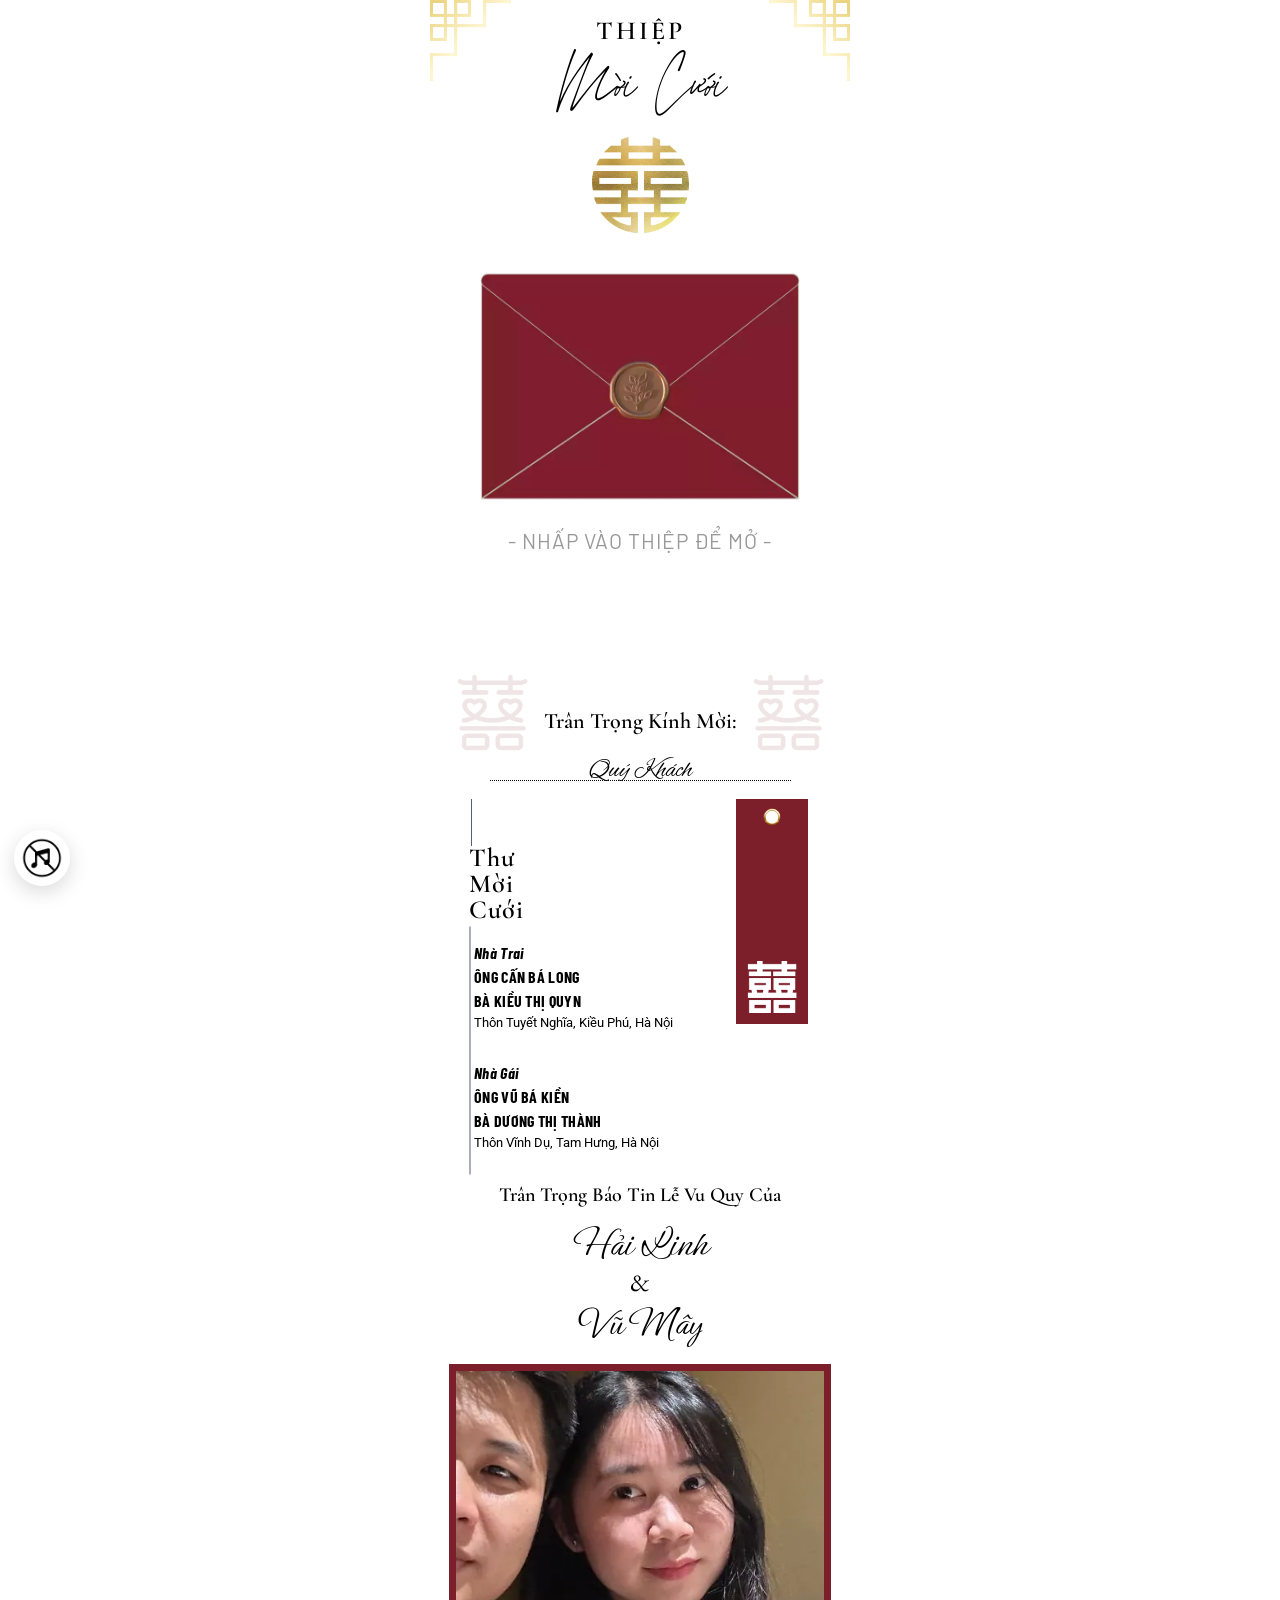
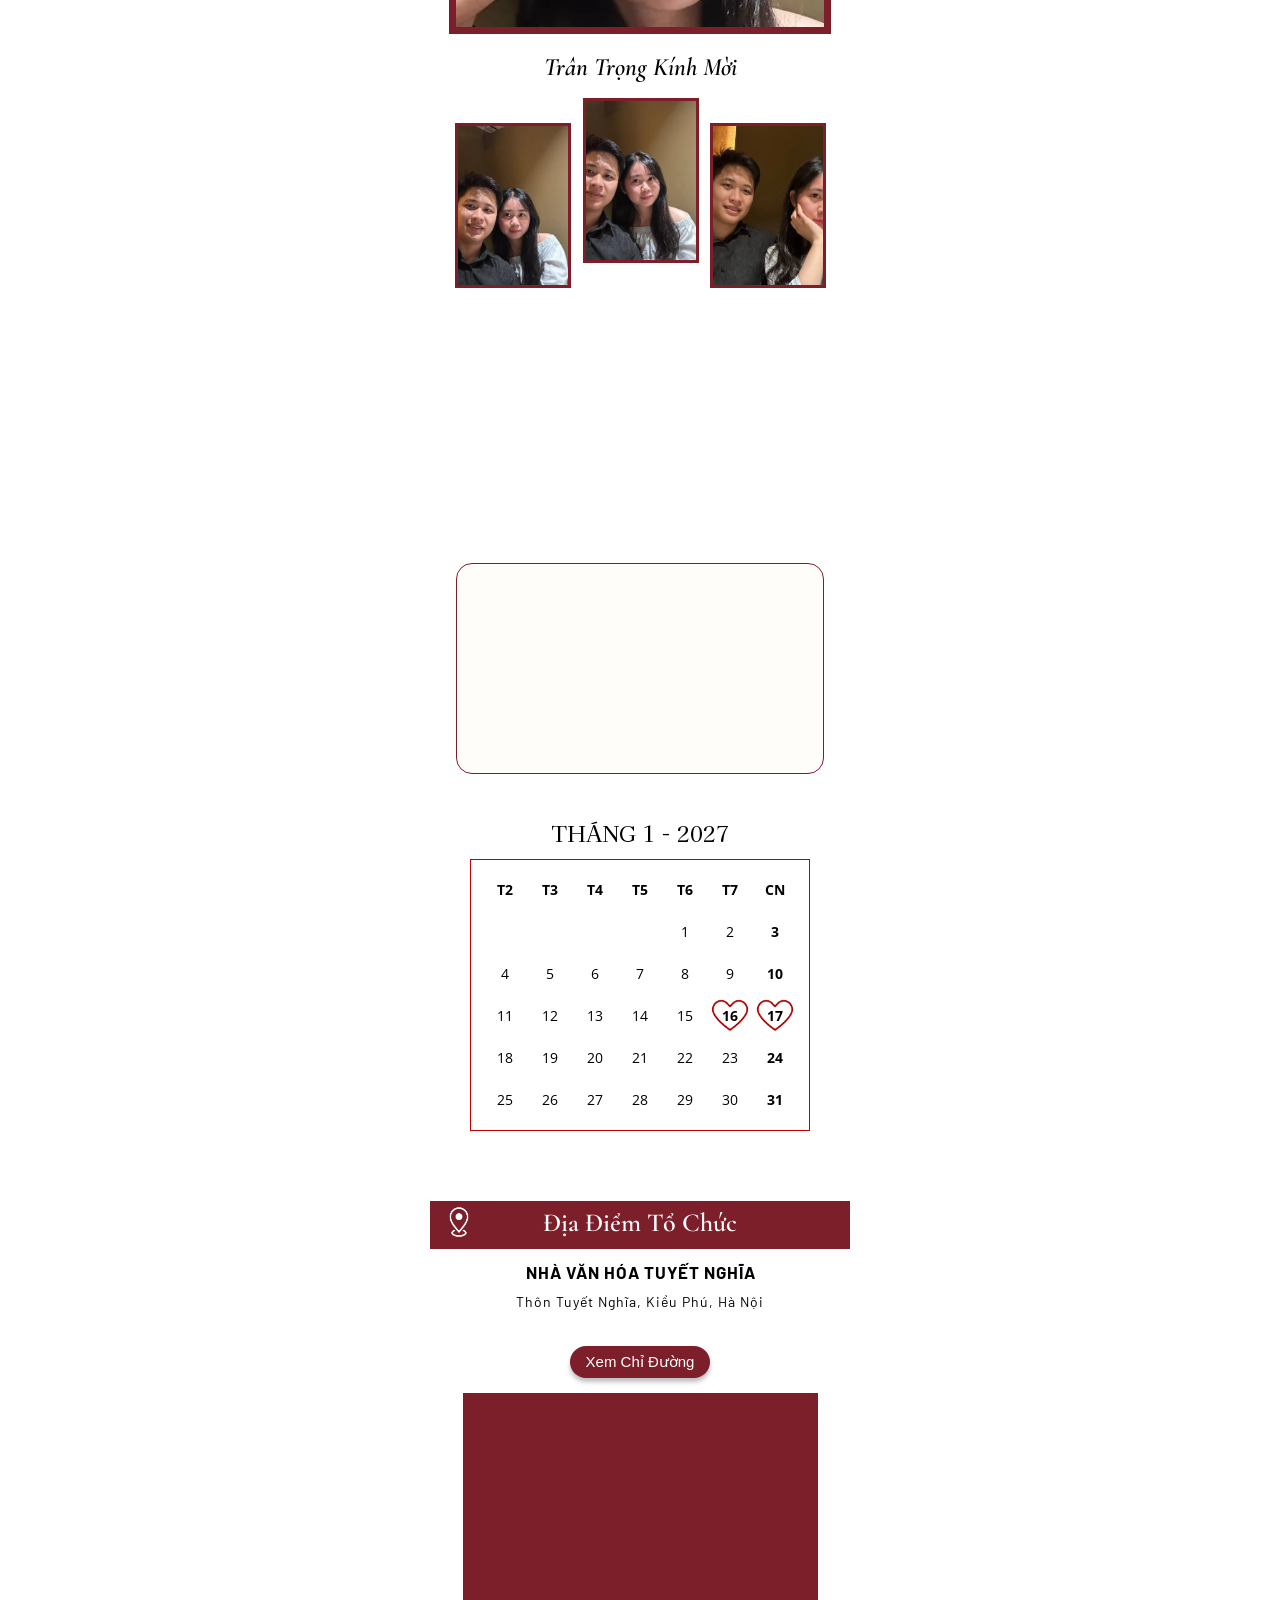
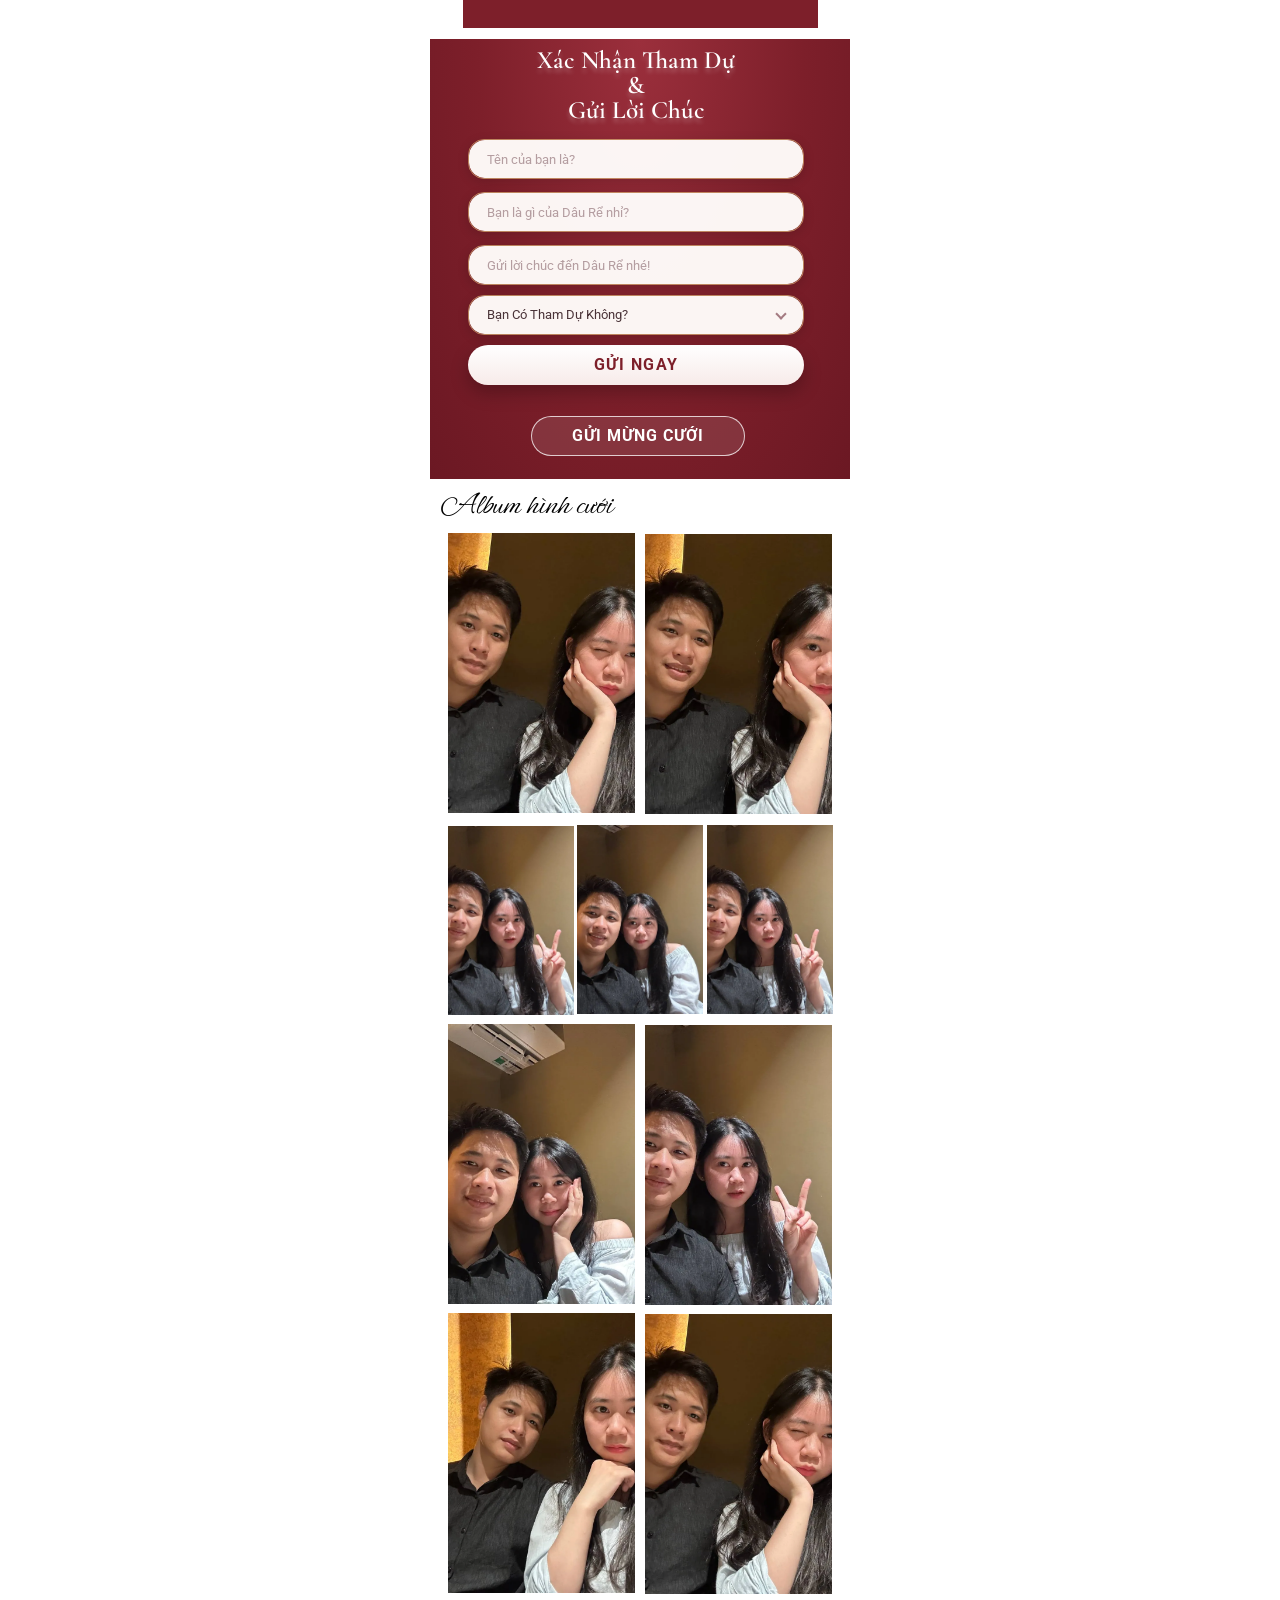
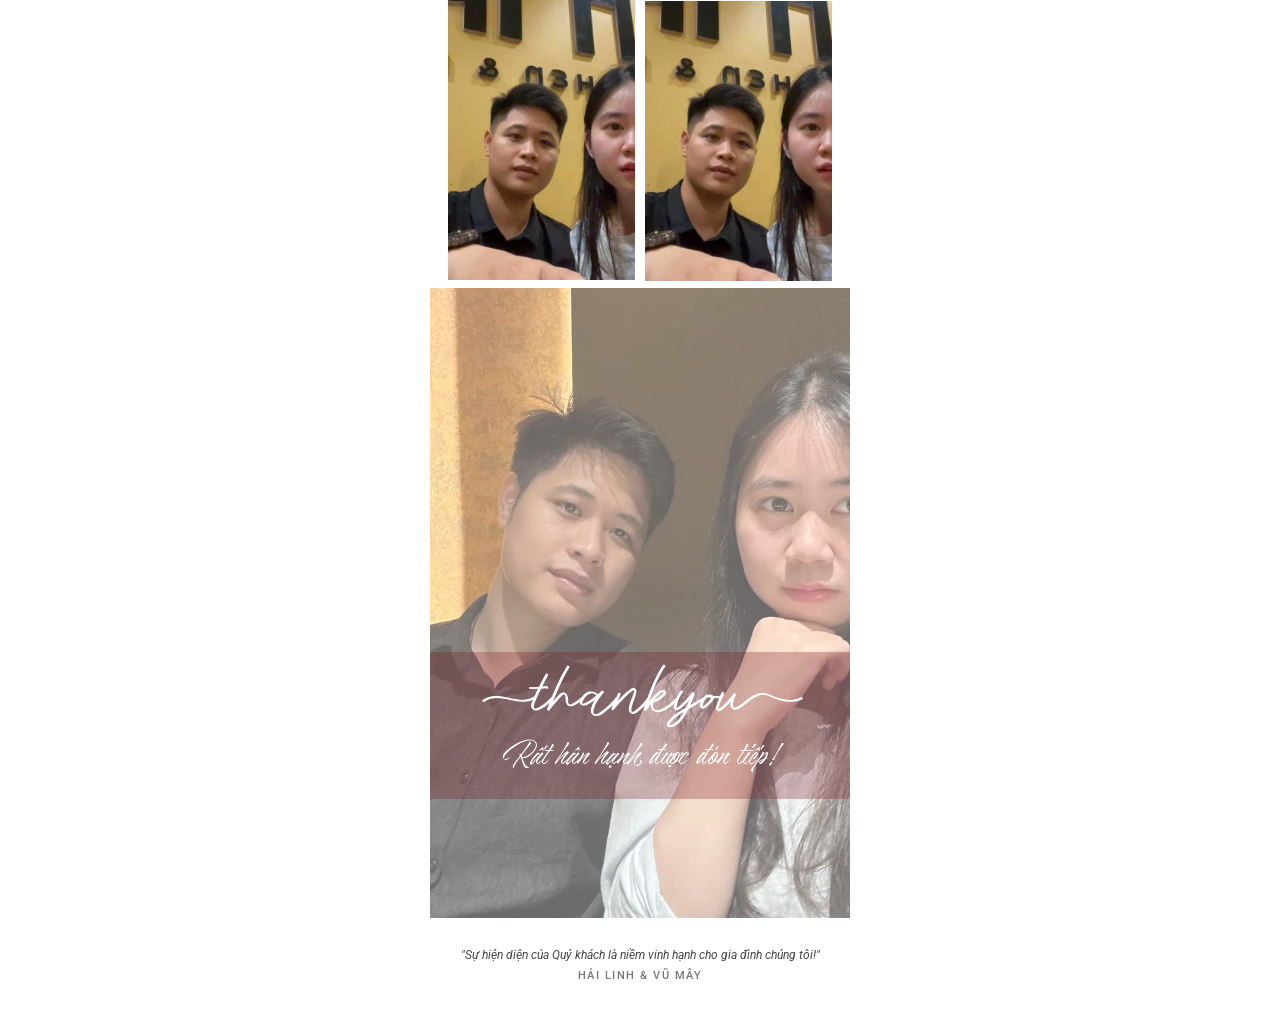
==== commit b4766155: "update thiep" ====
--- a/index.html
+++ b/index.html
@@ -34,11 +34,8 @@
         <meta name="format-detection" content="telephone=no">
         <meta name="robots" content="noindex, nofollow">
         <link rel="icon" href="images/003.jpg"/>
-        <link rel="preconnect" href="https://statics.pancake.vn" crossorigin>
-        <link rel="preload" as="font" type="font/ttf" crossorigin href="https://statics.pancake.vn/web-media/a0/d8/b3/81/47ff441bb69035853506ba95cdbb97aae97c387b81edddb1bc28e2fb-w:0-h:0-l:251778-t:application/octet-stream.ttf">
-        <link rel="preload" as="font" type="font/ttf" crossorigin href="https://statics.pancake.vn/web-media/65/48/68/4f/ca5a0c732f276b6fef504eddf0e2d6cdf65cf198b0440dde6d90c5a8-w:0-h:0-l:141771-t:application/octet-stream.ttf">
-        <link rel="dns-prefetch" href="https://content.pancake.vn">
-        <link rel="dns-prefetch" href="https://a.pancake.vn">
+        <link rel="preload" as="font" type="font/ttf" crossorigin href="fonts/vnf-shelia-regular.ttf">
+        <link rel="preload" as="font" type="font/ttf" crossorigin href="fonts/ephesis-regular.ttf">
         <link rel="preconnect" href="https://fonts.gstatic.com/" crossorigin>
         <link rel="preconnect" href="https://fonts.googleapis.com/" crossorigin>
         <link rel="stylesheet" href="css/01-style.css">
--- a/css/08-style.css
+++ b/css/08-style.css
@@ -1,48 +1,48 @@
             @font-face {
                 font-family: "PinyonScript-Regular.ttf";
-                src: url("https://statics.pancake.vn/web-media/0f/81/6f/50/c0a25ed5e687570f2b43c16c1954969db6121095dcec2ad0745cdb0e-w:0-h:0-l:149276-t:application/octet-stream.ttf") format("truetype");
+                src: url("../fonts/pinyonscript-regular.ttf") format("truetype");
                 font-display: swap;
             }
 
 @font-face {
                 font-family: "Ephesis-Regular.ttf";
-                src: url("https://statics.pancake.vn/web-media/65/48/68/4f/ca5a0c732f276b6fef504eddf0e2d6cdf65cf198b0440dde6d90c5a8-w:0-h:0-l:141771-t:application/octet-stream.ttf") format("truetype");
+                src: url("../fonts/ephesis-regular.ttf") format("truetype");
                 font-display: swap;
             }
 
             @font-face {
                 font-family: "BlackMango-Medium.otf";
-                src: url("https://statics.pancake.vn/web-media/f5/f1/41/aa/b6a0dd0c2a8cc07c0be70e066410a2cb9506e4ae9a3d88a8e238b53c-w:0-h:0-l:52546-t:application/octet-stream.otf") format("opentype");
+                src: url("../fonts/blackmango-medium.otf") format("opentype");
                 font-display: swap;
             }
 
             @font-face {
                 font-family: "SVN-Amstirdam.otf";
-                src: url("https://statics.pancake.vn/web-media/02/d0/0e/80/f9bdf73eea23ae87367bc3d4280c70f4925e79e6c38ec07cfb956ee5-w:0-h:0-l:95737-t:application/octet-stream.otf") format("opentype");
+                src: url("../fonts/svn-amstirdam.otf") format("opentype");
                 font-display: swap;
             }
 
             @font-face {
                 font-family: "VNF-Shelia-Regular (1).ttf";
-                src: url("https://statics.pancake.vn/web-media/a0/d8/b3/81/47ff441bb69035853506ba95cdbb97aae97c387b81edddb1bc28e2fb-w:0-h:0-l:251778-t:application/octet-stream.ttf") format("truetype");
+                src: url("../fonts/vnf-shelia-regular.ttf") format("truetype");
                 font-display: swap;
             }
 
             @font-face {
                 font-family: "UTM-Azkia.ttf";
-                src: url("https://statics.pancake.vn/web-media/35/7a/ab/a5/2bcc8b3414fa20782f68d8d552b13313f2a24e5b267a97b3cf3a5ec3-w:0-h:0-l:144905-t:application/octet-stream.ttf") format("truetype");
+                src: url("../fonts/utm-azkia.ttf") format("truetype");
                 font-display: swap;
             }
 
             @font-face {
                 font-family: "SVN-Mightiest.otf";
-                src: url("https://statics.pancake.vn/web-media/38/a8/63/6b/be3591beaa1faddc0f76fe23aac05f5d907411cd2b0e4652bc5ed081-w:0-h:0-l:23809-t:application/octet-stream.otf") format("opentype");
+                src: url("../fonts/svn-mightiest.otf") format("opentype");
                 font-display: swap;
             }
 
             @font-face {
                 font-family: "AlexBrush-Regular.ttf";
-                src: url("https://statics.pancake.vn/web-media/7f/17/e9/f1/cb9ca1db4d08288384fa9e241cbc74923dcbb9c5701b6caf519deb13-w:0-h:0-l:115722-t:application/octet-stream.ttf") format("truetype");
+                src: url("../fonts/alexbrush-regular.ttf") format("truetype");
                 font-display: swap;
             }
         
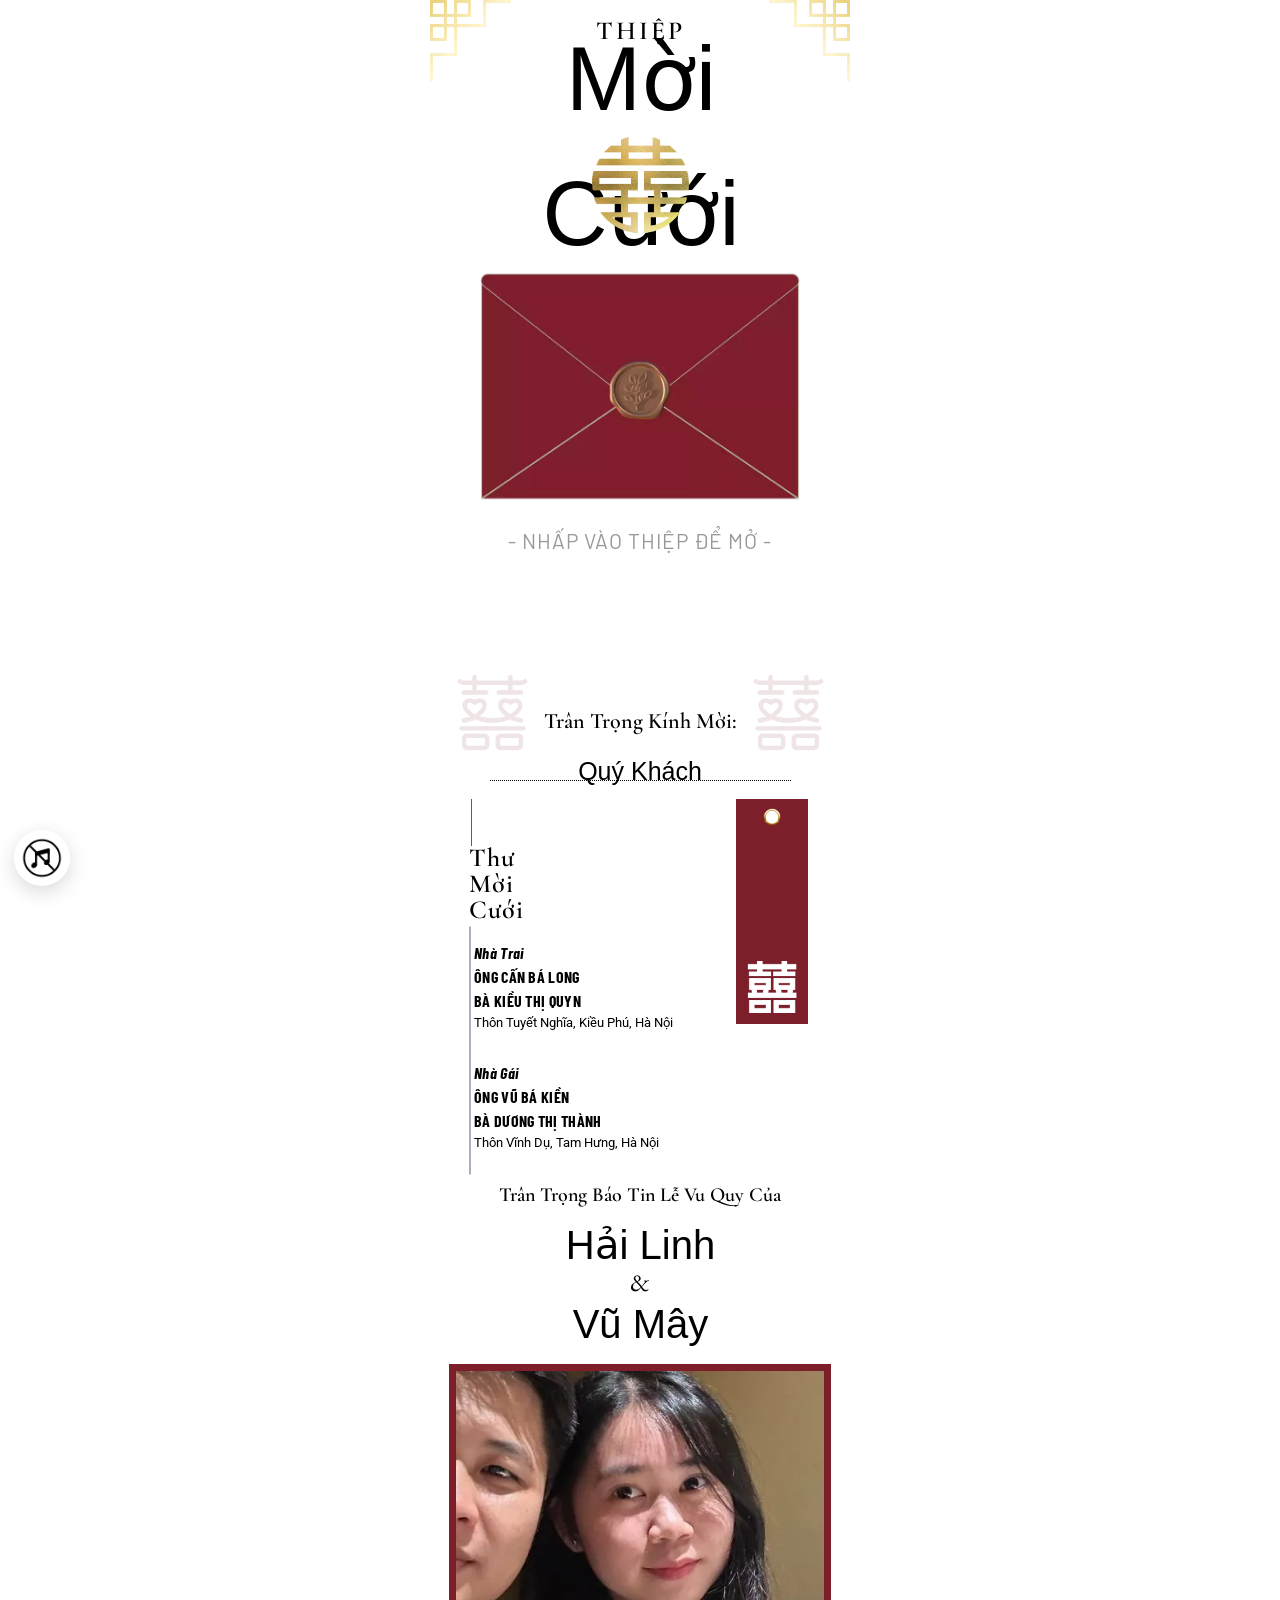
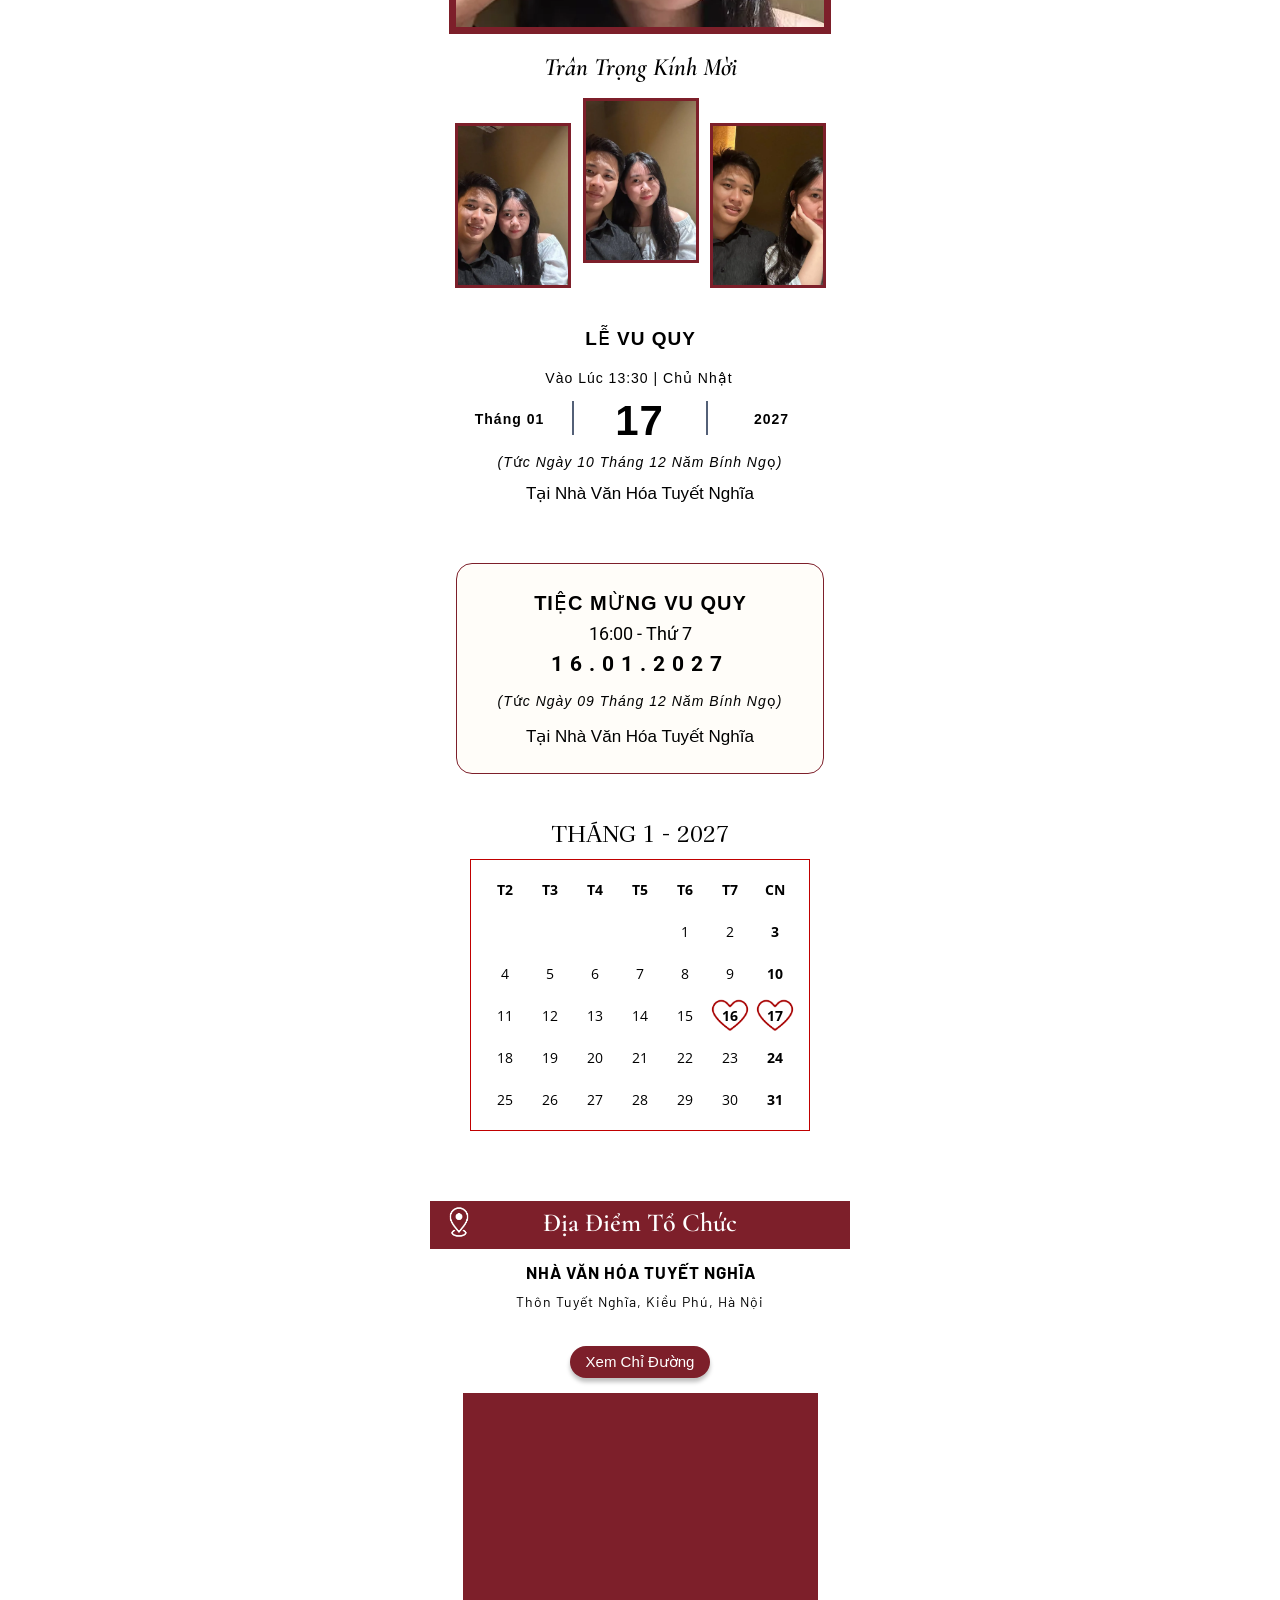
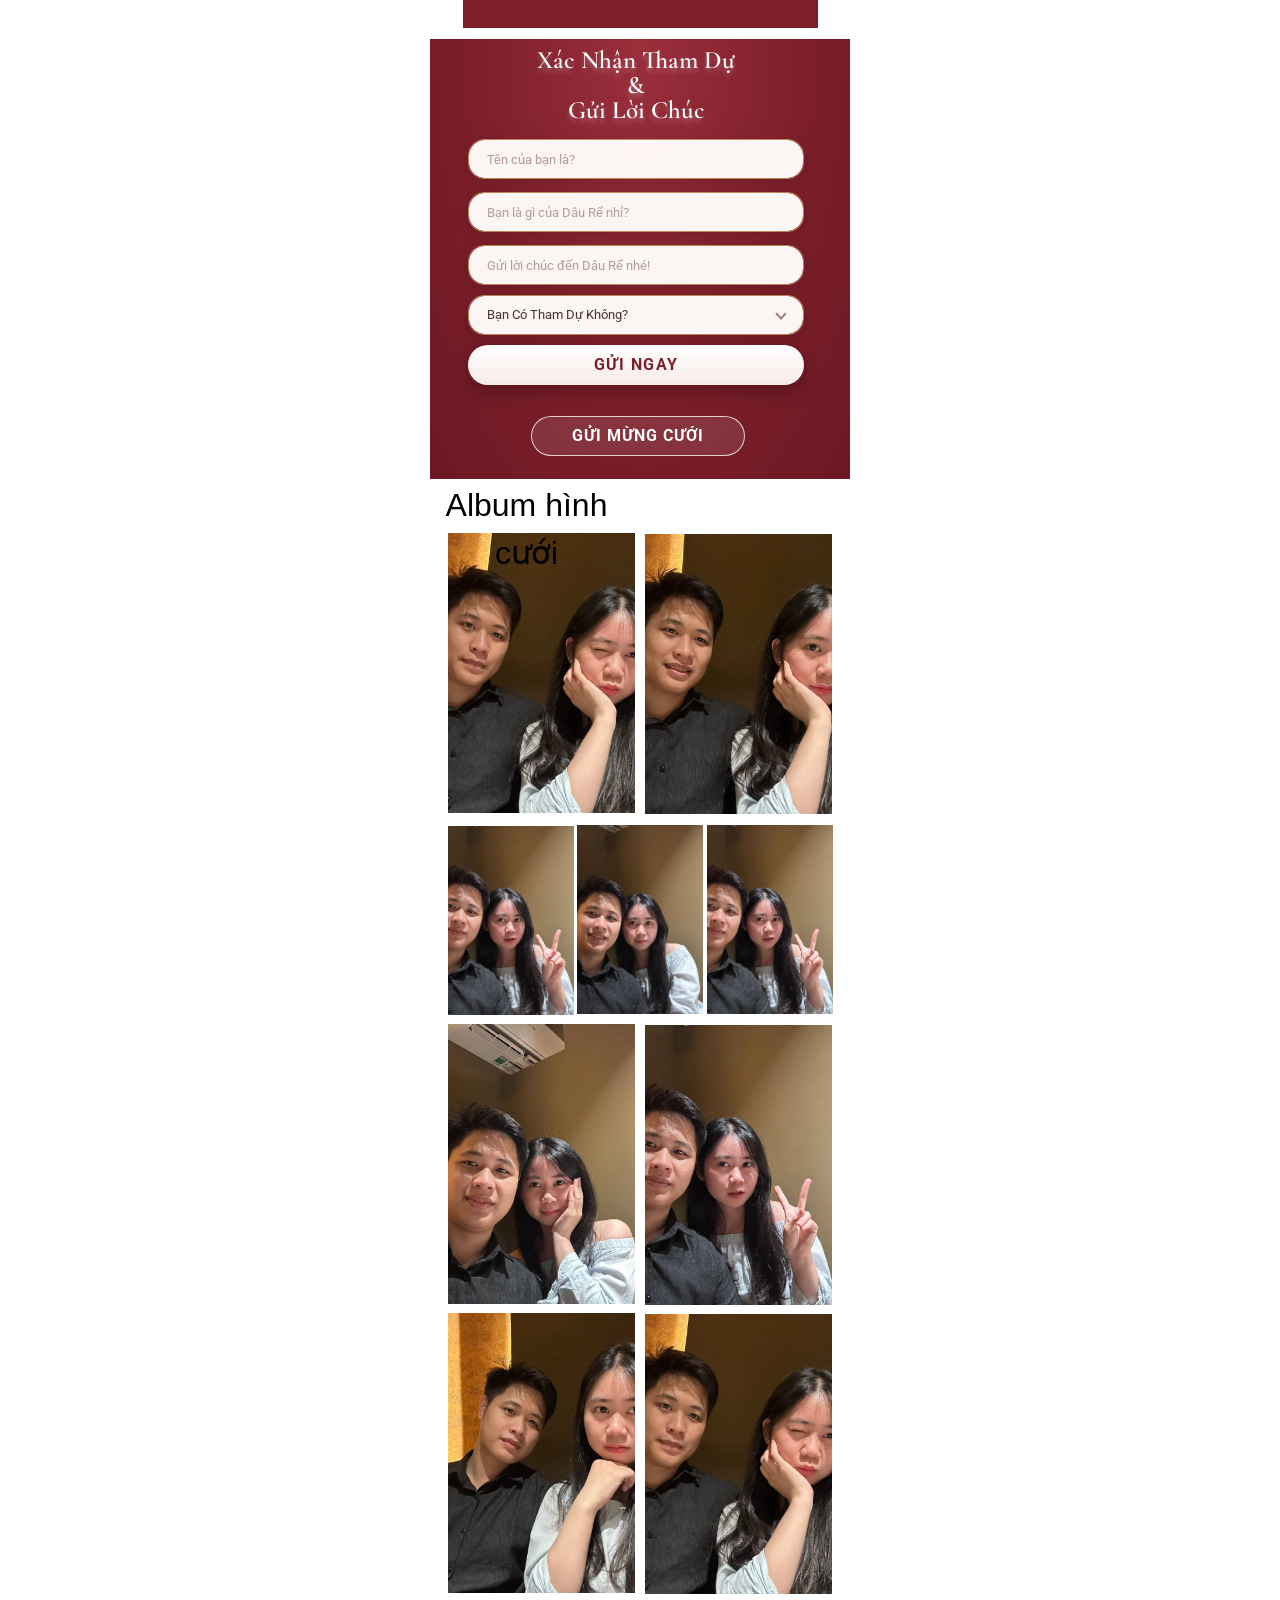
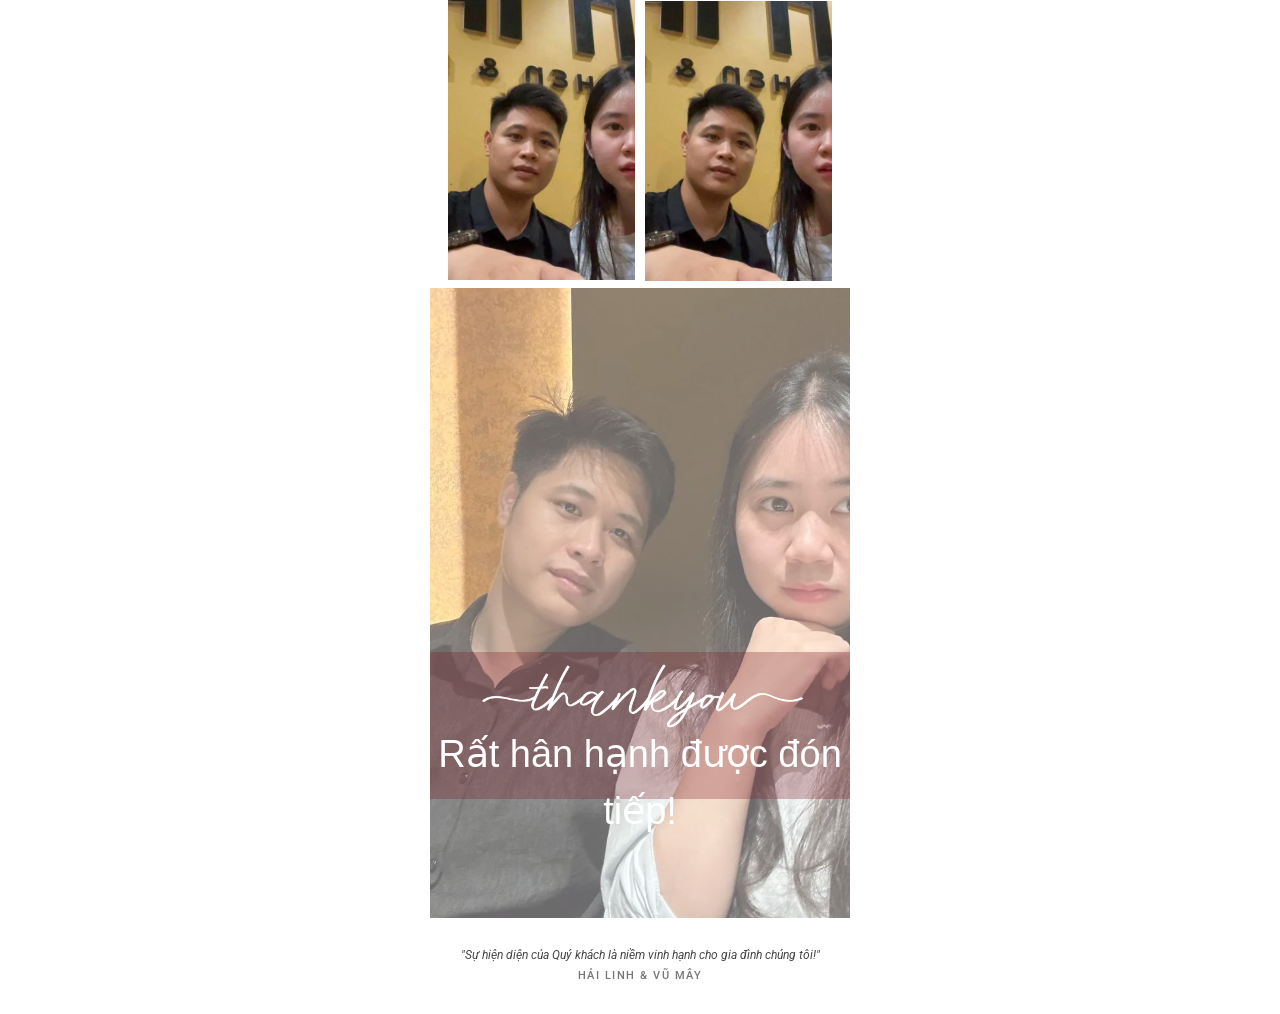
==== commit 33175489: "update thiep" ====
--- a/index.html
+++ b/index.html
@@ -34,8 +34,11 @@
         <meta name="format-detection" content="telephone=no">
         <meta name="robots" content="noindex, nofollow">
         <link rel="icon" href="images/003.jpg"/>
-        <link rel="preload" as="font" type="font/ttf" crossorigin href="fonts/vnf-shelia-regular.ttf">
-        <link rel="preload" as="font" type="font/ttf" crossorigin href="fonts/ephesis-regular.ttf">
+        <link rel="preconnect" href="https://statics.pancake.vn" crossorigin>
+        <link rel="preload" as="font" type="font/ttf" crossorigin href="https://statics.pancake.vn/web-media/a0/d8/b3/81/47ff441bb69035853506ba95cdbb97aae97c387b81edddb1bc28e2fb-w:0-h:0-l:251778-t:application/octet-stream.ttf">
+        <link rel="preload" as="font" type="font/ttf" crossorigin href="https://statics.pancake.vn/web-media/65/48/68/4f/ca5a0c732f276b6fef504eddf0e2d6cdf65cf198b0440dde6d90c5a8-w:0-h:0-l:141771-t:application/octet-stream.ttf">
+        <link rel="dns-prefetch" href="https://content.pancake.vn">
+        <link rel="dns-prefetch" href="https://a.pancake.vn">
         <link rel="preconnect" href="https://fonts.gstatic.com/" crossorigin>
         <link rel="preconnect" href="https://fonts.googleapis.com/" crossorigin>
         <link rel="stylesheet" href="css/01-style.css">
--- a/css/03-mobile.css
+++ b/css/03-mobile.css
@@ -3015,8 +3015,8 @@
                 -webkit-animation-delay: var(--wc-d, 0s);
                 animation-iteration-count: 1; animation-fill-mode: backwards; animation-timing-function: cubic-bezier(.22,.61,.36,1);
                 -webkit-animation-iteration-count: 1;
-                animation-duration: 1s;
-                -webkit-animation-duration: 1s;
+                animation-duration: 1.5s;
+                -webkit-animation-duration: 1.5s;
             }
 
             #w-3subauj7.animation {
@@ -3045,8 +3045,8 @@
                 -webkit-animation-delay: var(--wc-d, 0s);
                 animation-iteration-count: 1; animation-fill-mode: backwards; animation-timing-function: cubic-bezier(.22,.61,.36,1);
                 -webkit-animation-iteration-count: 1;
-                animation-duration: 1s;
-                -webkit-animation-duration: 1s;
+                animation-duration: 1.5s;
+                -webkit-animation-duration: 1.5s;
             }
 
             #w-1qpgocgm.animation {
@@ -3060,8 +3060,8 @@
                 -webkit-animation-delay: var(--wc-d, 0s);
                 animation-iteration-count: 1; animation-fill-mode: backwards; animation-timing-function: cubic-bezier(.22,.61,.36,1);
                 -webkit-animation-iteration-count: 1;
-                animation-duration: 1s;
-                -webkit-animation-duration: 1s;
+                animation-duration: 1.5s;
+                -webkit-animation-duration: 1.5s;
             }
 
             #w-7garfe9k.animation {
@@ -3075,8 +3075,8 @@
                 -webkit-animation-delay: var(--wc-d, 0s);
                 animation-iteration-count: 1; animation-fill-mode: backwards; animation-timing-function: cubic-bezier(.22,.61,.36,1);
                 -webkit-animation-iteration-count: 1;
-                animation-duration: 1.4s;
-                -webkit-animation-duration: 1.4s;
+                animation-duration: 3s;
+                -webkit-animation-duration: 3s;
             }
 
             #w-ohkl2lnj.animation {
@@ -3090,8 +3090,8 @@
                 -webkit-animation-delay: var(--wc-d, 0s);
                 animation-iteration-count: 1; animation-fill-mode: backwards; animation-timing-function: cubic-bezier(.22,.61,.36,1);
                 -webkit-animation-iteration-count: 1;
-                animation-duration: 1s;
-                -webkit-animation-duration: 1s;
+                animation-duration: 1.5s;
+                -webkit-animation-duration: 1.5s;
             }
 
             #w-lfeb0egb.animation {
@@ -3105,8 +3105,8 @@
                 -webkit-animation-delay: var(--wc-d, 0s);
                 animation-iteration-count: 1; animation-fill-mode: backwards; animation-timing-function: cubic-bezier(.22,.61,.36,1);
                 -webkit-animation-iteration-count: 1;
-                animation-duration: 1.2s;
-                -webkit-animation-duration: 1.2s;
+                animation-duration: 2s;
+                -webkit-animation-duration: 2s;
             }
 
             #w-19tqxf4g.animation {
@@ -3120,8 +3120,8 @@
                 -webkit-animation-delay: var(--wc-d, 0s);
                 animation-iteration-count: 1; animation-fill-mode: backwards; animation-timing-function: cubic-bezier(.22,.61,.36,1);
                 -webkit-animation-iteration-count: 1;
-                animation-duration: 1.2s;
-                -webkit-animation-duration: 1.2s;
+                animation-duration: 2s;
+                -webkit-animation-duration: 2s;
             }
 
             #w-wkuu9jg6.animation {
@@ -3135,8 +3135,8 @@
                 -webkit-animation-delay: var(--wc-d, 0s);
                 animation-iteration-count: 1; animation-fill-mode: backwards; animation-timing-function: cubic-bezier(.22,.61,.36,1);
                 -webkit-animation-iteration-count: 1;
-                animation-duration: 1.2s;
-                -webkit-animation-duration: 1.2s;
+                animation-duration: 2s;
+                -webkit-animation-duration: 2s;
             }
 
             #w-0awe136v.animation {
@@ -3150,8 +3150,8 @@
                 -webkit-animation-delay: var(--wc-d, 0s);
                 animation-iteration-count: 1; animation-fill-mode: backwards; animation-timing-function: cubic-bezier(.22,.61,.36,1);
                 -webkit-animation-iteration-count: 1;
-                animation-duration: 1.2s;
-                -webkit-animation-duration: 1.2s;
+                animation-duration: 2s;
+                -webkit-animation-duration: 2s;
             }
 
             #w-g1j22eiv.animation {
@@ -3165,8 +3165,8 @@
                 -webkit-animation-delay: var(--wc-d, 0s);
                 animation-iteration-count: 1; animation-fill-mode: backwards; animation-timing-function: cubic-bezier(.22,.61,.36,1);
                 -webkit-animation-iteration-count: 1;
-                animation-duration: 1.4s;
-                -webkit-animation-duration: 1.4s;
+                animation-duration: 3s;
+                -webkit-animation-duration: 3s;
             }
 
             #w-sods5ita.animation {
@@ -3180,8 +3180,8 @@
                 -webkit-animation-delay: var(--wc-d, 0s);
                 animation-iteration-count: 1; animation-fill-mode: backwards; animation-timing-function: cubic-bezier(.22,.61,.36,1);
                 -webkit-animation-iteration-count: 1;
-                animation-duration: 1.2s;
-                -webkit-animation-duration: 1.2s;
+                animation-duration: 2s;
+                -webkit-animation-duration: 2s;
             }
 
             #w-3hbjzhq6.animation {
@@ -3195,8 +3195,8 @@
                 -webkit-animation-delay: var(--wc-d, 0s);
                 animation-iteration-count: 1; animation-fill-mode: backwards; animation-timing-function: cubic-bezier(.22,.61,.36,1);
                 -webkit-animation-iteration-count: 1;
-                animation-duration: 1s;
-                -webkit-animation-duration: 1s;
+                animation-duration: 1.5s;
+                -webkit-animation-duration: 1.5s;
             }
 
             #w-gksl9w4l.animation {
@@ -3210,8 +3210,8 @@
                 -webkit-animation-delay: var(--wc-d, 0s);
                 animation-iteration-count: 1; animation-fill-mode: backwards; animation-timing-function: cubic-bezier(.22,.61,.36,1);
                 -webkit-animation-iteration-count: 1;
-                animation-duration: 1.2s;
-                -webkit-animation-duration: 1.2s;
+                animation-duration: 2s;
+                -webkit-animation-duration: 2s;
             }
 
             #w-91jxhp0m.animation {
@@ -3225,8 +3225,8 @@
                 -webkit-animation-delay: var(--wc-d, 0s);
                 animation-iteration-count: 1; animation-fill-mode: backwards; animation-timing-function: cubic-bezier(.22,.61,.36,1);
                 -webkit-animation-iteration-count: 1;
-                animation-duration: 1.2s;
-                -webkit-animation-duration: 1.2s;
+                animation-duration: 2s;
+                -webkit-animation-duration: 2s;
             }
 
             #w-ig5jcswu.animation {
@@ -3240,8 +3240,8 @@
                 -webkit-animation-delay: var(--wc-d, 0s);
                 animation-iteration-count: 1; animation-fill-mode: backwards; animation-timing-function: cubic-bezier(.22,.61,.36,1);
                 -webkit-animation-iteration-count: 1;
-                animation-duration: 1.2s;
-                -webkit-animation-duration: 1.2s;
+                animation-duration: 2s;
+                -webkit-animation-duration: 2s;
             }
 
             #w-j8n1a9zw.animation {
@@ -3255,8 +3255,8 @@
                 -webkit-animation-delay: var(--wc-d, 0s);
                 animation-iteration-count: 1; animation-fill-mode: backwards; animation-timing-function: cubic-bezier(.22,.61,.36,1);
                 -webkit-animation-iteration-count: 1;
-                animation-duration: 1.2s;
-                -webkit-animation-duration: 1.2s;
+                animation-duration: 2s;
+                -webkit-animation-duration: 2s;
             }
 
             #w-2hyi8ra3.animation {
@@ -3270,8 +3270,8 @@
                 -webkit-animation-delay: var(--wc-d, 0s);
                 animation-iteration-count: 1; animation-fill-mode: backwards; animation-timing-function: cubic-bezier(.22,.61,.36,1);
                 -webkit-animation-iteration-count: 1;
-                animation-duration: 1.2s;
-                -webkit-animation-duration: 1.2s;
+                animation-duration: 2s;
+                -webkit-animation-duration: 2s;
             }
 
             #w-bv74resi.animation {
@@ -3285,8 +3285,8 @@
                 -webkit-animation-delay: var(--wc-d, 0s);
                 animation-iteration-count: 1; animation-fill-mode: backwards; animation-timing-function: cubic-bezier(.22,.61,.36,1);
                 -webkit-animation-iteration-count: 1;
-                animation-duration: 1.2s;
-                -webkit-animation-duration: 1.2s;
+                animation-duration: 2s;
+                -webkit-animation-duration: 2s;
             }
 
             #w-32etj2r3.animation {
@@ -3300,8 +3300,8 @@
                 -webkit-animation-delay: var(--wc-d, 0s);
                 animation-iteration-count: 1; animation-fill-mode: backwards; animation-timing-function: cubic-bezier(.22,.61,.36,1);
                 -webkit-animation-iteration-count: 1;
-                animation-duration: 1.2s;
-                -webkit-animation-duration: 1.2s;
+                animation-duration: 2s;
+                -webkit-animation-duration: 2s;
             }
 
             #w-6i7xa1kt.animation {
@@ -3315,8 +3315,8 @@
                 -webkit-animation-delay: var(--wc-d, 0s);
                 animation-iteration-count: 1; animation-fill-mode: backwards; animation-timing-function: cubic-bezier(.22,.61,.36,1);
                 -webkit-animation-iteration-count: 1;
-                animation-duration: 1.4s;
-                -webkit-animation-duration: 1.4s;
+                animation-duration: 3s;
+                -webkit-animation-duration: 3s;
             }
 
             #w-giudke9b.animation {
@@ -3330,8 +3330,8 @@
                 -webkit-animation-delay: var(--wc-d, 0s);
                 animation-iteration-count: 1; animation-fill-mode: backwards; animation-timing-function: cubic-bezier(.22,.61,.36,1);
                 -webkit-animation-iteration-count: 1;
-                animation-duration: 1.4s;
-                -webkit-animation-duration: 1.4s;
+                animation-duration: 3s;
+                -webkit-animation-duration: 3s;
             }
 
             #w-ioujowzg.animation {
@@ -3345,8 +3345,8 @@
                 -webkit-animation-delay: var(--wc-d, 0s);
                 animation-iteration-count: 1; animation-fill-mode: backwards; animation-timing-function: cubic-bezier(.22,.61,.36,1);
                 -webkit-animation-iteration-count: 1;
-                animation-duration: 1.4s;
-                -webkit-animation-duration: 1.4s;
+                animation-duration: 3s;
+                -webkit-animation-duration: 3s;
             }
 
             #w-1u5rhi6o.animation {
@@ -3360,8 +3360,8 @@
                 -webkit-animation-delay: var(--wc-d, 0s);
                 animation-iteration-count: 1; animation-fill-mode: backwards; animation-timing-function: cubic-bezier(.22,.61,.36,1);
                 -webkit-animation-iteration-count: 1;
-                animation-duration: 1s;
-                -webkit-animation-duration: 1s;
+                animation-duration: 1.5s;
+                -webkit-animation-duration: 1.5s;
             }
 
             #w-4ccowrr5.animation {
@@ -3375,8 +3375,8 @@
                 -webkit-animation-delay: var(--wc-d, 0s);
                 animation-iteration-count: 1; animation-fill-mode: backwards; animation-timing-function: cubic-bezier(.22,.61,.36,1);
                 -webkit-animation-iteration-count: 1;
-                animation-duration: 1.2s;
-                -webkit-animation-duration: 1.2s;
+                animation-duration: 2s;
+                -webkit-animation-duration: 2s;
             }
 
             #w-amfdze1w.animation {
@@ -3390,8 +3390,8 @@
                 -webkit-animation-delay: var(--wc-d, 0s);
                 animation-iteration-count: 1; animation-fill-mode: backwards; animation-timing-function: cubic-bezier(.22,.61,.36,1);
                 -webkit-animation-iteration-count: 1;
-                animation-duration: 1.2s;
-                -webkit-animation-duration: 1.2s;
+                animation-duration: 2s;
+                -webkit-animation-duration: 2s;
             }
 
             #w-oaf388po.animation {
@@ -3405,8 +3405,8 @@
                 -webkit-animation-delay: var(--wc-d, 0s);
                 animation-iteration-count: 1; animation-fill-mode: backwards; animation-timing-function: cubic-bezier(.22,.61,.36,1);
                 -webkit-animation-iteration-count: 1;
-                animation-duration: 1.2s;
-                -webkit-animation-duration: 1.2s;
+                animation-duration: 2s;
+                -webkit-animation-duration: 2s;
             }
 
             #w-ilyy52iz.animation {
@@ -3420,8 +3420,8 @@
                 -webkit-animation-delay: var(--wc-d, 0s);
                 animation-iteration-count: 1; animation-fill-mode: backwards; animation-timing-function: cubic-bezier(.22,.61,.36,1);
                 -webkit-animation-iteration-count: 1;
-                animation-duration: 1.2s;
-                -webkit-animation-duration: 1.2s;
+                animation-duration: 2s;
+                -webkit-animation-duration: 2s;
             }
 
             #w-cs7r30qb.animation {
@@ -3435,8 +3435,8 @@
                 -webkit-animation-delay: var(--wc-d, 0s);
                 animation-iteration-count: 1; animation-fill-mode: backwards; animation-timing-function: cubic-bezier(.22,.61,.36,1);
                 -webkit-animation-iteration-count: 1;
-                animation-duration: 1.2s;
-                -webkit-animation-duration: 1.2s;
+                animation-duration: 2s;
+                -webkit-animation-duration: 2s;
             }
 
             #w-trta43bz.animation {
@@ -3450,8 +3450,8 @@
                 -webkit-animation-delay: var(--wc-d, 0s);
                 animation-iteration-count: 1; animation-fill-mode: backwards; animation-timing-function: cubic-bezier(.22,.61,.36,1);
                 -webkit-animation-iteration-count: 1;
-                animation-duration: 1s;
-                -webkit-animation-duration: 1s;
+                animation-duration: 1.5s;
+                -webkit-animation-duration: 1.5s;
             }
 
             #w-pdl931a6.animation {
@@ -3465,8 +3465,8 @@
                 -webkit-animation-delay: var(--wc-d, 0s);
                 animation-iteration-count: 1; animation-fill-mode: backwards; animation-timing-function: cubic-bezier(.22,.61,.36,1);
                 -webkit-animation-iteration-count: 1;
-                animation-duration: 1s;
-                -webkit-animation-duration: 1s;
+                animation-duration: 1.5s;
+                -webkit-animation-duration: 1.5s;
             }
 
             #w-k8kl83qy.animation {
@@ -3480,8 +3480,8 @@
                 -webkit-animation-delay: var(--wc-d, 0s);
                 animation-iteration-count: 1; animation-fill-mode: backwards; animation-timing-function: cubic-bezier(.22,.61,.36,1);
                 -webkit-animation-iteration-count: 1;
-                animation-duration: 1s;
-                -webkit-animation-duration: 1s;
+                animation-duration: 1.5s;
+                -webkit-animation-duration: 1.5s;
             }
 
             #w-kbgnz2rp.animation {
@@ -3495,8 +3495,8 @@
                 -webkit-animation-delay: var(--wc-d, 0s);
                 animation-iteration-count: 1; animation-fill-mode: backwards; animation-timing-function: cubic-bezier(.22,.61,.36,1);
                 -webkit-animation-iteration-count: 1;
-                animation-duration: 1s;
-                -webkit-animation-duration: 1s;
+                animation-duration: 1.5s;
+                -webkit-animation-duration: 1.5s;
             }
 
             #w-s2av0vl0.animation {
@@ -3510,8 +3510,8 @@
                 -webkit-animation-delay: var(--wc-d, 0s);
                 animation-iteration-count: 1; animation-fill-mode: backwards; animation-timing-function: cubic-bezier(.22,.61,.36,1);
                 -webkit-animation-iteration-count: 1;
-                animation-duration: 1s;
-                -webkit-animation-duration: 1s;
+                animation-duration: 1.5s;
+                -webkit-animation-duration: 1.5s;
             }
 
             #w-bifzmam8.animation {
@@ -3525,8 +3525,8 @@
                 -webkit-animation-delay: var(--wc-d, 0s);
                 animation-iteration-count: 1; animation-fill-mode: backwards; animation-timing-function: cubic-bezier(.22,.61,.36,1);
                 -webkit-animation-iteration-count: 1;
-                animation-duration: 1s;
-                -webkit-animation-duration: 1s;
+                animation-duration: 1.5s;
+                -webkit-animation-duration: 1.5s;
             }
 
             #w-6amly90s.animation {
@@ -3540,8 +3540,8 @@
                 -webkit-animation-delay: var(--wc-d, 0s);
                 animation-iteration-count: 1; animation-fill-mode: backwards; animation-timing-function: cubic-bezier(.22,.61,.36,1);
                 -webkit-animation-iteration-count: 1;
-                animation-duration: 1s;
-                -webkit-animation-duration: 1s;
+                animation-duration: 1.5s;
+                -webkit-animation-duration: 1.5s;
             }
 
             #w-rvjhix10.animation {
@@ -3555,8 +3555,8 @@
                 -webkit-animation-delay: var(--wc-d, 0s);
                 animation-iteration-count: 1; animation-fill-mode: backwards; animation-timing-function: cubic-bezier(.22,.61,.36,1);
                 -webkit-animation-iteration-count: 1;
-                animation-duration: 1s;
-                -webkit-animation-duration: 1s;
+                animation-duration: 1.5s;
+                -webkit-animation-duration: 1.5s;
             }
 
             #w-0m3cmvaa.animation {
@@ -3570,8 +3570,8 @@
                 -webkit-animation-delay: var(--wc-d, 0s);
                 animation-iteration-count: 1; animation-fill-mode: backwards; animation-timing-function: cubic-bezier(.22,.61,.36,1);
                 -webkit-animation-iteration-count: 1;
-                animation-duration: 1s;
-                -webkit-animation-duration: 1s;
+                animation-duration: 1.5s;
+                -webkit-animation-duration: 1.5s;
             }
 
             #w-3s2jpdyt.animation {
@@ -3585,8 +3585,8 @@
                 -webkit-animation-delay: var(--wc-d, 0s);
                 animation-iteration-count: 1; animation-fill-mode: backwards; animation-timing-function: cubic-bezier(.22,.61,.36,1);
                 -webkit-animation-iteration-count: 1;
-                animation-duration: 1s;
-                -webkit-animation-duration: 1s;
+                animation-duration: 1.5s;
+                -webkit-animation-duration: 1.5s;
             }
 
             #w-46dkq5lf.animation {
@@ -3600,8 +3600,8 @@
                 -webkit-animation-delay: var(--wc-d, 0s);
                 animation-iteration-count: 1; animation-fill-mode: backwards; animation-timing-function: cubic-bezier(.22,.61,.36,1);
                 -webkit-animation-iteration-count: 1;
-                animation-duration: 1s;
-                -webkit-animation-duration: 1s;
+                animation-duration: 1.5s;
+                -webkit-animation-duration: 1.5s;
             }
 
             #w-yg223oeq.animation {
@@ -3615,8 +3615,8 @@
                 -webkit-animation-delay: var(--wc-d, 0s);
                 animation-iteration-count: 1; animation-fill-mode: backwards; animation-timing-function: cubic-bezier(.22,.61,.36,1);
                 -webkit-animation-iteration-count: 1;
-                animation-duration: 1s;
-                -webkit-animation-duration: 1s;
+                animation-duration: 1.5s;
+                -webkit-animation-duration: 1.5s;
             }
 
             #w-ky92athb.animation {
@@ -3630,8 +3630,8 @@
                 -webkit-animation-delay: var(--wc-d, 0s);
                 animation-iteration-count: 1; animation-fill-mode: backwards; animation-timing-function: cubic-bezier(.22,.61,.36,1);
                 -webkit-animation-iteration-count: 1;
-                animation-duration: 1s;
-                -webkit-animation-duration: 1s;
+                animation-duration: 1.5s;
+                -webkit-animation-duration: 1.5s;
             }
 
             #w-kc80qrcf.animation {
@@ -3645,8 +3645,8 @@
                 -webkit-animation-delay: var(--wc-d, 0s);
                 animation-iteration-count: 1; animation-fill-mode: backwards; animation-timing-function: cubic-bezier(.22,.61,.36,1);
                 -webkit-animation-iteration-count: 1;
-                animation-duration: 1s;
-                -webkit-animation-duration: 1s;
+                animation-duration: 1.5s;
+                -webkit-animation-duration: 1.5s;
             }
 
             #w-b8ao84la.animation {
@@ -3660,8 +3660,8 @@
                 -webkit-animation-delay: var(--wc-d, 0s);
                 animation-iteration-count: 1; animation-fill-mode: backwards; animation-timing-function: cubic-bezier(.22,.61,.36,1);
                 -webkit-animation-iteration-count: 1;
-                animation-duration: 1s;
-                -webkit-animation-duration: 1s;
+                animation-duration: 1.5s;
+                -webkit-animation-duration: 1.5s;
             }
 
             #w-8799m2jd.animation {
@@ -3675,8 +3675,8 @@
                 -webkit-animation-delay: var(--wc-d, 0s);
                 animation-iteration-count: 1; animation-fill-mode: backwards; animation-timing-function: cubic-bezier(.22,.61,.36,1);
                 -webkit-animation-iteration-count: 1;
-                animation-duration: 1s;
-                -webkit-animation-duration: 1s;
+                animation-duration: 1.5s;
+                -webkit-animation-duration: 1.5s;
             }
 
             #w-i7ym6cbi.animation {
@@ -3690,8 +3690,8 @@
                 -webkit-animation-delay: var(--wc-d, 0s);
                 animation-iteration-count: 1; animation-fill-mode: backwards; animation-timing-function: cubic-bezier(.22,.61,.36,1);
                 -webkit-animation-iteration-count: 1;
-                animation-duration: 1s;
-                -webkit-animation-duration: 1s;
+                animation-duration: 1.5s;
+                -webkit-animation-duration: 1.5s;
             }
 
             #w-q59jdd9d.animation {
@@ -3705,8 +3705,8 @@
                 -webkit-animation-delay: var(--wc-d, 0s);
                 animation-iteration-count: 1; animation-fill-mode: backwards; animation-timing-function: cubic-bezier(.22,.61,.36,1);
                 -webkit-animation-iteration-count: 1;
-                animation-duration: 1.2s;
-                -webkit-animation-duration: 1.2s;
+                animation-duration: 2s;
+                -webkit-animation-duration: 2s;
             }
 
             #w-451pwh6w.animation {
@@ -3720,8 +3720,8 @@
                 -webkit-animation-delay: var(--wc-d, 0s);
                 animation-iteration-count: 1; animation-fill-mode: backwards; animation-timing-function: cubic-bezier(.22,.61,.36,1);
                 -webkit-animation-iteration-count: 1;
-                animation-duration: 1.2s;
-                -webkit-animation-duration: 1.2s;
+                animation-duration: 2s;
+                -webkit-animation-duration: 2s;
             }
 
             #w-hxsmv8a3.animation {
@@ -3735,8 +3735,8 @@
                 -webkit-animation-delay: var(--wc-d, 0s);
                 animation-iteration-count: 1; animation-fill-mode: backwards; animation-timing-function: cubic-bezier(.22,.61,.36,1);
                 -webkit-animation-iteration-count: 1;
-                animation-duration: 1.2s;
-                -webkit-animation-duration: 1.2s;
+                animation-duration: 2s;
+                -webkit-animation-duration: 2s;
             }
 
             #w-7m08afme.animation {
@@ -3750,8 +3750,8 @@
                 -webkit-animation-delay: var(--wc-d, 0s);
                 animation-iteration-count: 1; animation-fill-mode: backwards; animation-timing-function: cubic-bezier(.22,.61,.36,1);
                 -webkit-animation-iteration-count: 1;
-                animation-duration: 1.2s;
-                -webkit-animation-duration: 1.2s;
+                animation-duration: 2s;
+                -webkit-animation-duration: 2s;
             }
 
             #w-gfr8kgrk.animation {
@@ -3765,8 +3765,8 @@
                 -webkit-animation-delay: var(--wc-d, 0s);
                 animation-iteration-count: 1; animation-fill-mode: backwards; animation-timing-function: cubic-bezier(.22,.61,.36,1);
                 -webkit-animation-iteration-count: 1;
-                animation-duration: 1.2s;
-                -webkit-animation-duration: 1.2s;
+                animation-duration: 2s;
+                -webkit-animation-duration: 2s;
             }
 
             #w-ytqzomid.animation {
@@ -3780,8 +3780,8 @@
                 -webkit-animation-delay: var(--wc-d, 0s);
                 animation-iteration-count: 1; animation-fill-mode: backwards; animation-timing-function: cubic-bezier(.22,.61,.36,1);
                 -webkit-animation-iteration-count: 1;
-                animation-duration: 1s;
-                -webkit-animation-duration: 1s;
+                animation-duration: 1.5s;
+                -webkit-animation-duration: 1.5s;
             }
 
             #w-je4g36sy.animation {
@@ -3795,8 +3795,8 @@
                 -webkit-animation-delay: var(--wc-d, 0s);
                 animation-iteration-count: 1; animation-fill-mode: backwards; animation-timing-function: cubic-bezier(.22,.61,.36,1);
                 -webkit-animation-iteration-count: 1;
-                animation-duration: 1.2s;
-                -webkit-animation-duration: 1.2s;
+                animation-duration: 2s;
+                -webkit-animation-duration: 2s;
             }
 
             #w-hsmpqzdg.animation {
@@ -3810,8 +3810,8 @@
                 -webkit-animation-delay: var(--wc-d, 0s);
                 animation-iteration-count: 1; animation-fill-mode: backwards; animation-timing-function: cubic-bezier(.22,.61,.36,1);
                 -webkit-animation-iteration-count: 1;
-                animation-duration: 1.2s;
-                -webkit-animation-duration: 1.2s;
+                animation-duration: 2s;
+                -webkit-animation-duration: 2s;
             }
 
             #w-izpls7dm.animation {
@@ -3825,8 +3825,8 @@
                 -webkit-animation-delay: var(--wc-d, 0s);
                 animation-iteration-count: 1; animation-fill-mode: backwards; animation-timing-function: cubic-bezier(.22,.61,.36,1);
                 -webkit-animation-iteration-count: 1;
-                animation-duration: 1.2s;
-                -webkit-animation-duration: 1.2s;
+                animation-duration: 2s;
+                -webkit-animation-duration: 2s;
             }
 
             #w-qg9pg53z.animation {
@@ -3840,8 +3840,8 @@
                 -webkit-animation-delay: var(--wc-d, 0s);
                 animation-iteration-count: 1; animation-fill-mode: backwards; animation-timing-function: cubic-bezier(.22,.61,.36,1);
                 -webkit-animation-iteration-count: 1;
-                animation-duration: 1.2s;
-                -webkit-animation-duration: 1.2s;
+                animation-duration: 2s;
+                -webkit-animation-duration: 2s;
             }
 
             #w-3i6z5fev.animation {
@@ -3855,8 +3855,8 @@
                 -webkit-animation-delay: var(--wc-d, 0s);
                 animation-iteration-count: 1; animation-fill-mode: backwards; animation-timing-function: cubic-bezier(.22,.61,.36,1);
                 -webkit-animation-iteration-count: 1;
-                animation-duration: 1.2s;
-                -webkit-animation-duration: 1.2s;
+                animation-duration: 2s;
+                -webkit-animation-duration: 2s;
             }
 
             #w-z6mhywwk.animation {
@@ -3870,8 +3870,8 @@
                 -webkit-animation-delay: var(--wc-d, 0s);
                 animation-iteration-count: 1; animation-fill-mode: backwards; animation-timing-function: cubic-bezier(.22,.61,.36,1);
                 -webkit-animation-iteration-count: 1;
-                animation-duration: 1.2s;
-                -webkit-animation-duration: 1.2s;
+                animation-duration: 2s;
+                -webkit-animation-duration: 2s;
             }
 
             #w-0g7le2fx.animation {
@@ -3885,8 +3885,8 @@
                 -webkit-animation-delay: var(--wc-d, 0s);
                 animation-iteration-count: 1; animation-fill-mode: backwards; animation-timing-function: cubic-bezier(.22,.61,.36,1);
                 -webkit-animation-iteration-count: 1;
-                animation-duration: 1.2s;
-                -webkit-animation-duration: 1.2s;
+                animation-duration: 2s;
+                -webkit-animation-duration: 2s;
             }
 
             #w-v1luuevp.animation {
@@ -3900,8 +3900,8 @@
                 -webkit-animation-delay: var(--wc-d, 0s);
                 animation-iteration-count: 1; animation-fill-mode: backwards; animation-timing-function: cubic-bezier(.22,.61,.36,1);
                 -webkit-animation-iteration-count: 1;
-                animation-duration: 1.2s;
-                -webkit-animation-duration: 1.2s;
+                animation-duration: 2s;
+                -webkit-animation-duration: 2s;
             }
 
             #w-lf73c5qo.animation {
@@ -3915,8 +3915,8 @@
                 -webkit-animation-delay: var(--wc-d, 0s);
                 animation-iteration-count: 1; animation-fill-mode: backwards; animation-timing-function: cubic-bezier(.22,.61,.36,1);
                 -webkit-animation-iteration-count: 1;
-                animation-duration: 1.2s;
-                -webkit-animation-duration: 1.2s;
+                animation-duration: 2s;
+                -webkit-animation-duration: 2s;
             }
 
             #w-iylwpged.animation {
@@ -3945,8 +3945,8 @@
                 -webkit-animation-delay: var(--wc-d, 0s);
                 animation-iteration-count: 1; animation-fill-mode: backwards; animation-timing-function: cubic-bezier(.22,.61,.36,1);
                 -webkit-animation-iteration-count: 1;
-                animation-duration: 1.2s;
-                -webkit-animation-duration: 1.2s;
+                animation-duration: 2s;
+                -webkit-animation-duration: 2s;
             }
 
             #w-yuinkxlf.animation {
@@ -3975,7 +3975,7 @@
                 -webkit-animation-delay: var(--wc-d, 0s);
                 animation-iteration-count: 1; animation-fill-mode: backwards; animation-timing-function: cubic-bezier(.22,.61,.36,1);
                 -webkit-animation-iteration-count: 1;
-                animation-duration: 1.2s;
-                -webkit-animation-duration: 1.2s;
+                animation-duration: 2s;
+                -webkit-animation-duration: 2s;
             }
         
--- a/css/08-style.css
+++ b/css/08-style.css
@@ -1,48 +1,48 @@
             @font-face {
                 font-family: "PinyonScript-Regular.ttf";
-                src: url("../fonts/pinyonscript-regular.ttf") format("truetype");
+                src: url("https://statics.pancake.vn/web-media/0f/81/6f/50/c0a25ed5e687570f2b43c16c1954969db6121095dcec2ad0745cdb0e-w:0-h:0-l:149276-t:application/octet-stream.ttf") format("truetype");
                 font-display: swap;
             }
 
 @font-face {
                 font-family: "Ephesis-Regular.ttf";
-                src: url("../fonts/ephesis-regular.ttf") format("truetype");
+                src: url("https://statics.pancake.vn/web-media/65/48/68/4f/ca5a0c732f276b6fef504eddf0e2d6cdf65cf198b0440dde6d90c5a8-w:0-h:0-l:141771-t:application/octet-stream.ttf") format("truetype");
                 font-display: swap;
             }
 
             @font-face {
                 font-family: "BlackMango-Medium.otf";
-                src: url("../fonts/blackmango-medium.otf") format("opentype");
+                src: url("https://statics.pancake.vn/web-media/f5/f1/41/aa/b6a0dd0c2a8cc07c0be70e066410a2cb9506e4ae9a3d88a8e238b53c-w:0-h:0-l:52546-t:application/octet-stream.otf") format("opentype");
                 font-display: swap;
             }
 
             @font-face {
                 font-family: "SVN-Amstirdam.otf";
-                src: url("../fonts/svn-amstirdam.otf") format("opentype");
+                src: url("https://statics.pancake.vn/web-media/02/d0/0e/80/f9bdf73eea23ae87367bc3d4280c70f4925e79e6c38ec07cfb956ee5-w:0-h:0-l:95737-t:application/octet-stream.otf") format("opentype");
                 font-display: swap;
             }
 
             @font-face {
                 font-family: "VNF-Shelia-Regular (1).ttf";
-                src: url("../fonts/vnf-shelia-regular.ttf") format("truetype");
+                src: url("https://statics.pancake.vn/web-media/a0/d8/b3/81/47ff441bb69035853506ba95cdbb97aae97c387b81edddb1bc28e2fb-w:0-h:0-l:251778-t:application/octet-stream.ttf") format("truetype");
                 font-display: swap;
             }
 
             @font-face {
                 font-family: "UTM-Azkia.ttf";
-                src: url("../fonts/utm-azkia.ttf") format("truetype");
+                src: url("https://statics.pancake.vn/web-media/35/7a/ab/a5/2bcc8b3414fa20782f68d8d552b13313f2a24e5b267a97b3cf3a5ec3-w:0-h:0-l:144905-t:application/octet-stream.ttf") format("truetype");
                 font-display: swap;
             }
 
             @font-face {
                 font-family: "SVN-Mightiest.otf";
-                src: url("../fonts/svn-mightiest.otf") format("opentype");
+                src: url("https://statics.pancake.vn/web-media/38/a8/63/6b/be3591beaa1faddc0f76fe23aac05f5d907411cd2b0e4652bc5ed081-w:0-h:0-l:23809-t:application/octet-stream.otf") format("opentype");
                 font-display: swap;
             }
 
             @font-face {
                 font-family: "AlexBrush-Regular.ttf";
-                src: url("../fonts/alexbrush-regular.ttf") format("truetype");
+                src: url("https://statics.pancake.vn/web-media/7f/17/e9/f1/cb9ca1db4d08288384fa9e241cbc74923dcbb9c5701b6caf519deb13-w:0-h:0-l:115722-t:application/octet-stream.ttf") format("truetype");
                 font-display: swap;
             }
         
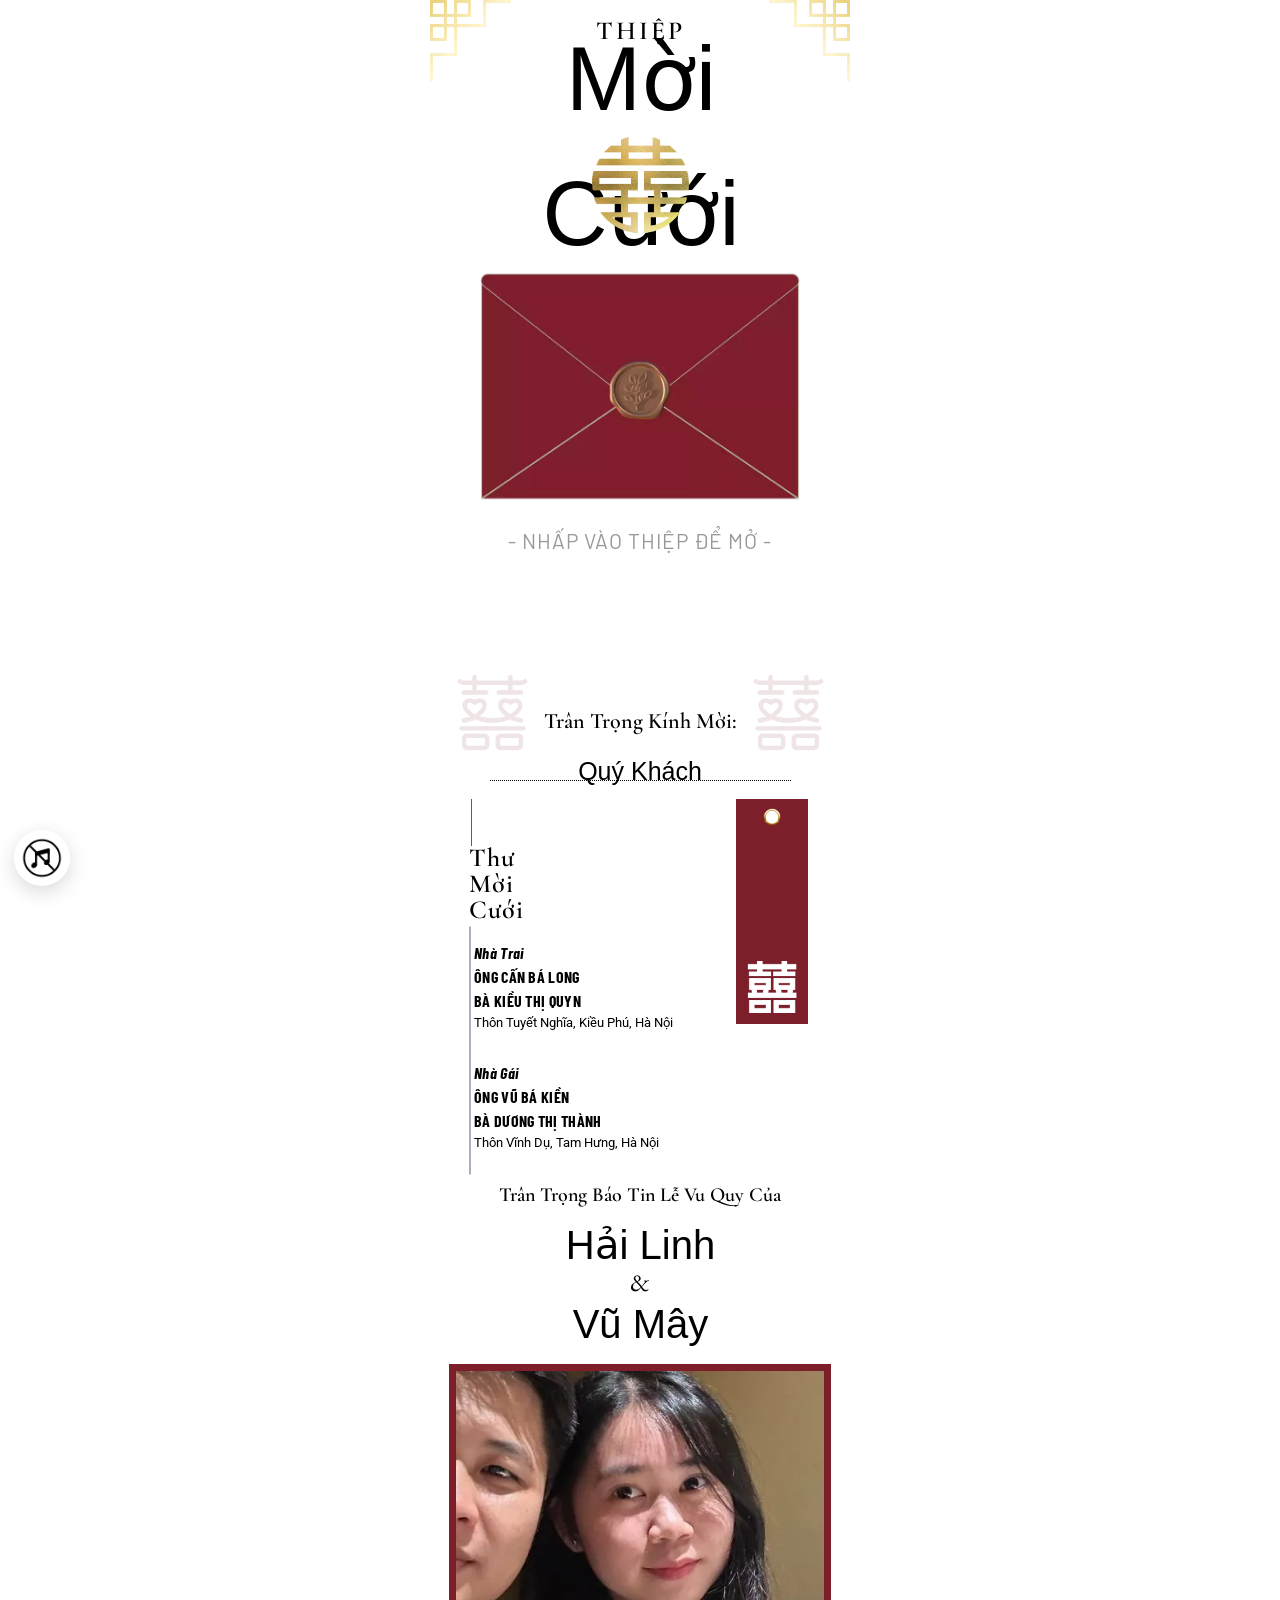
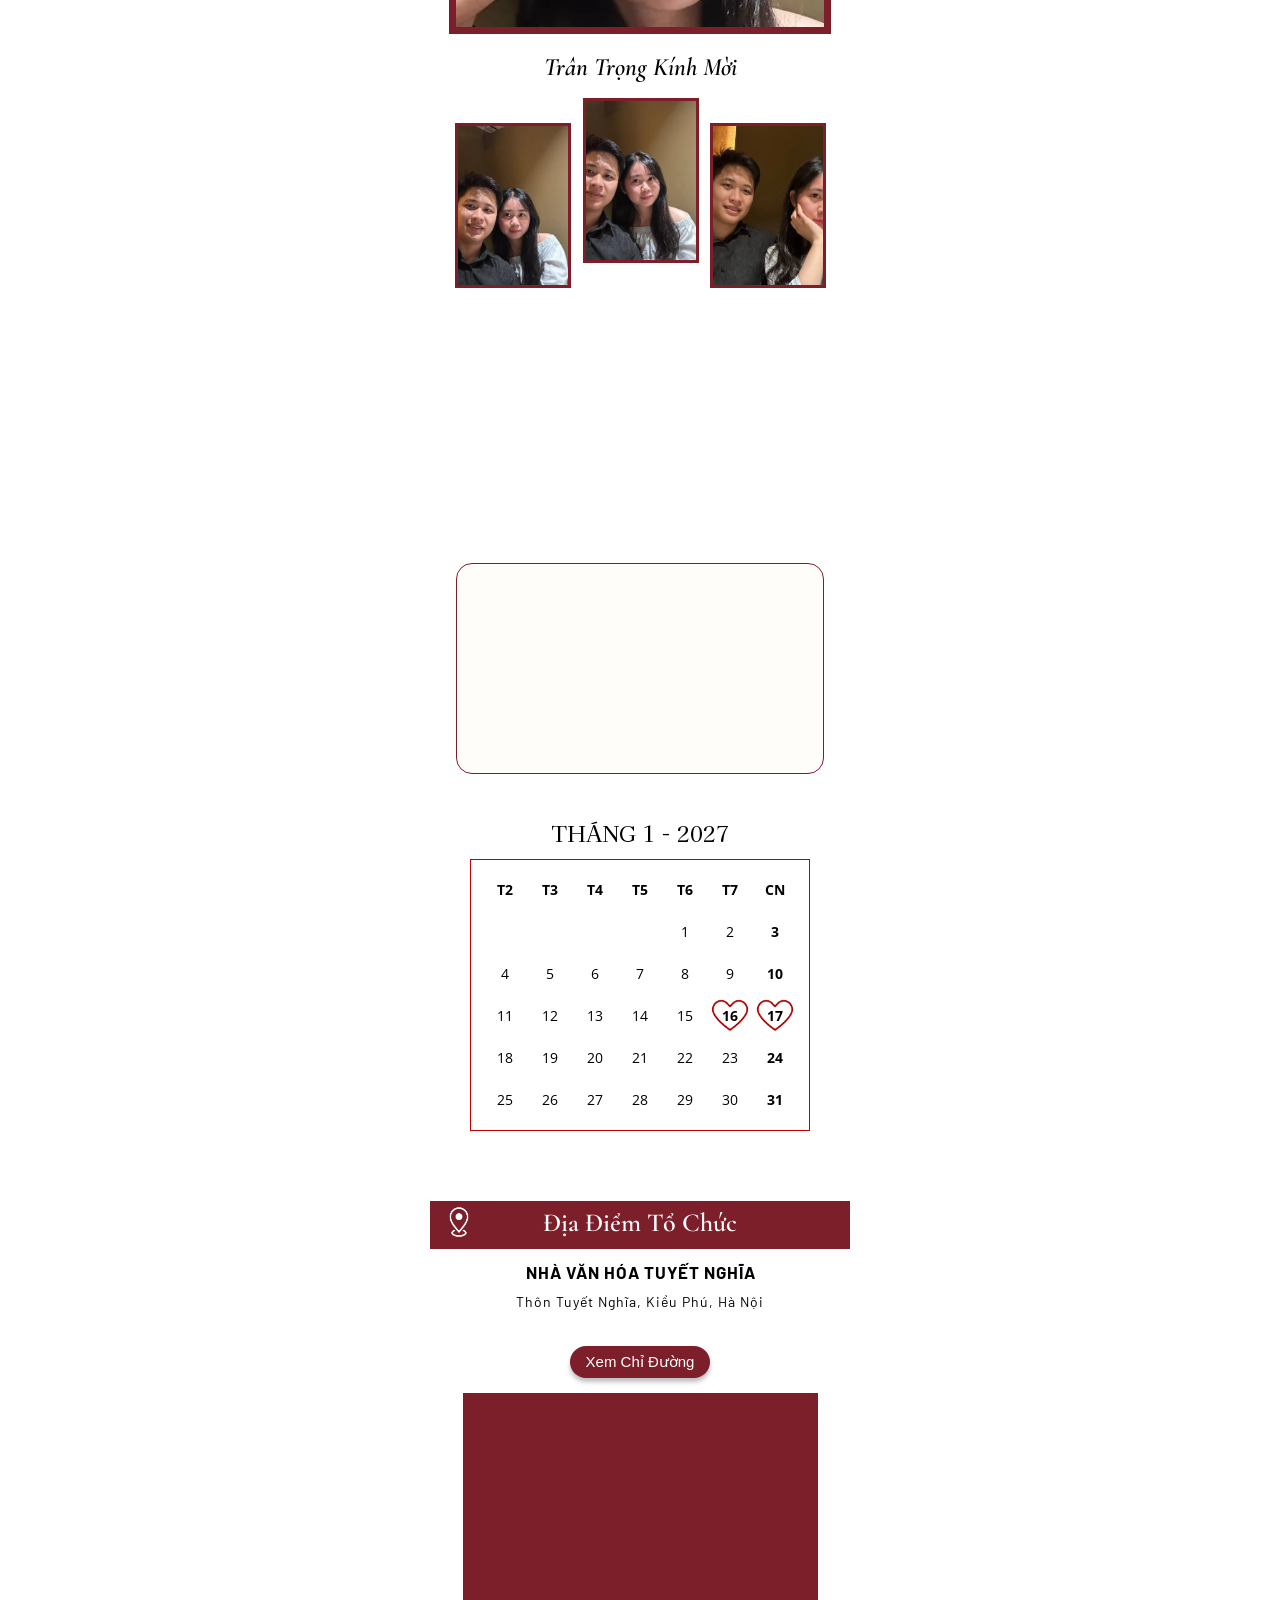
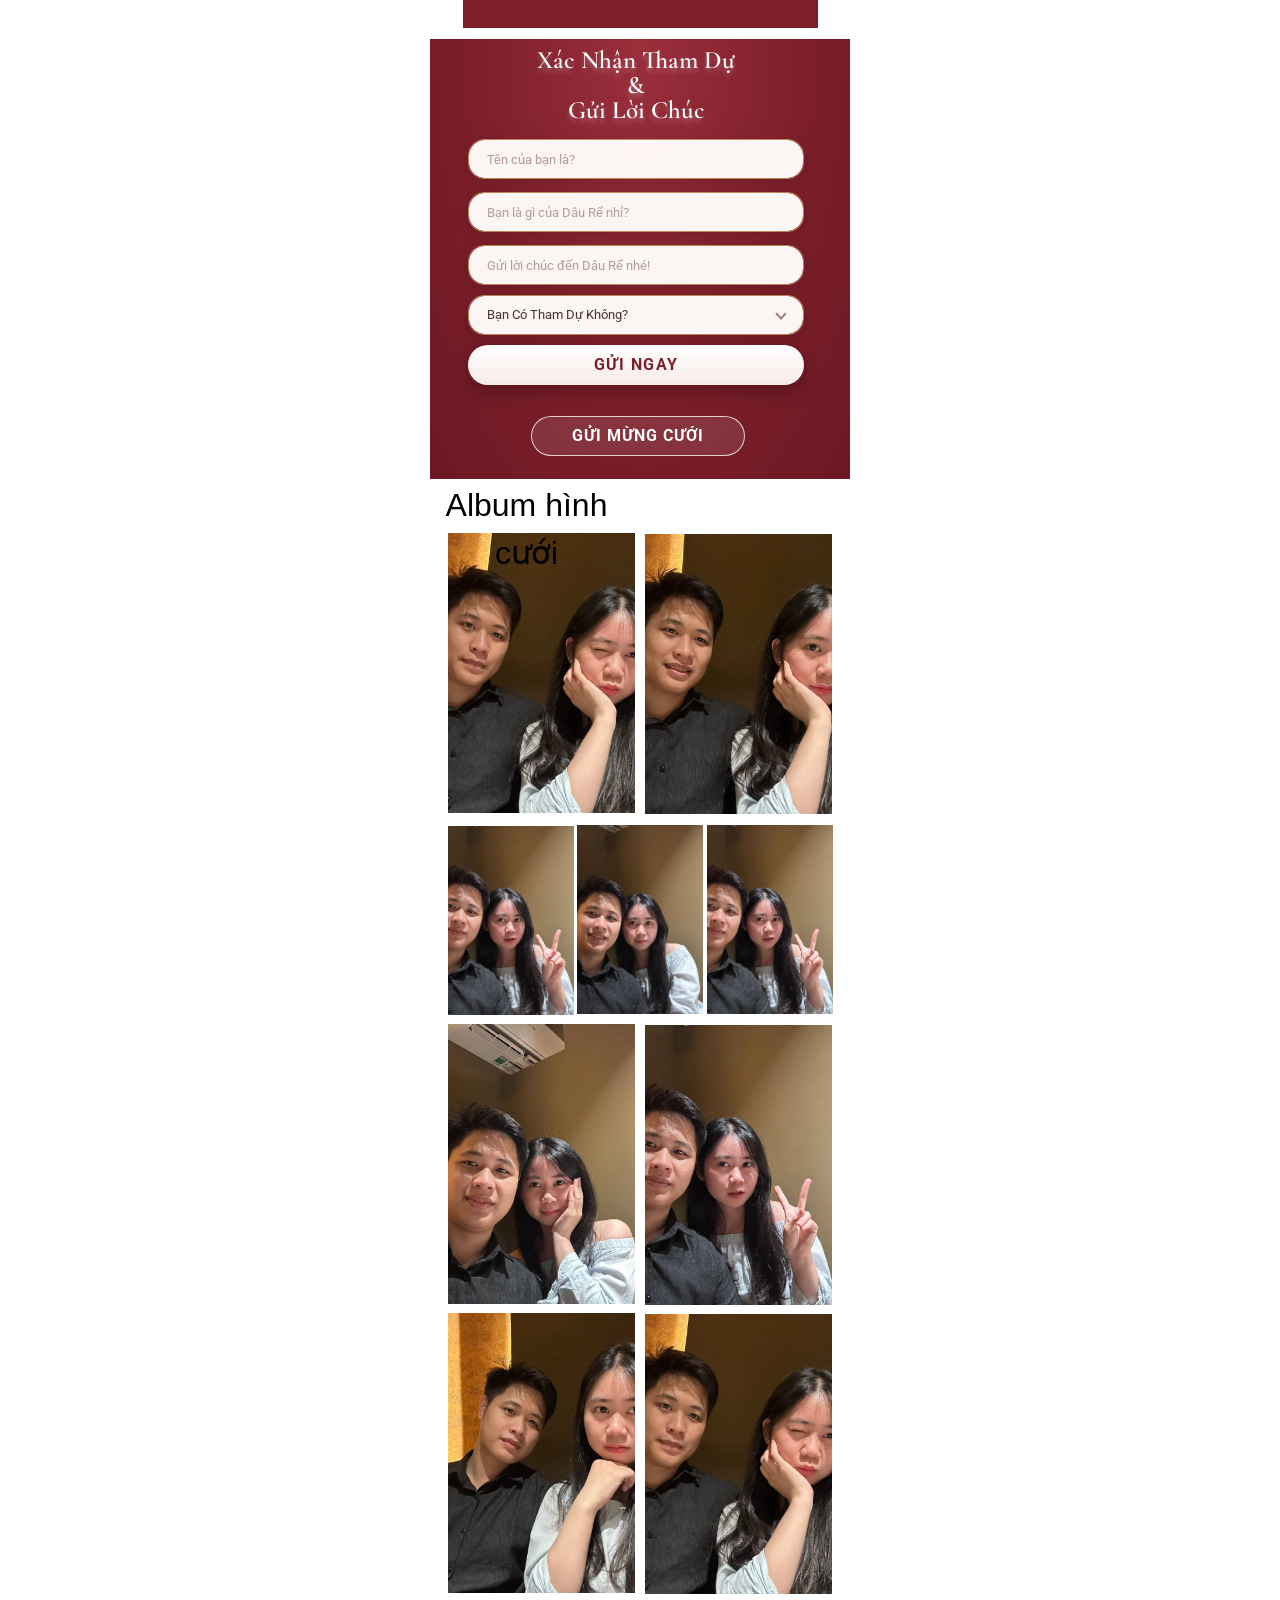
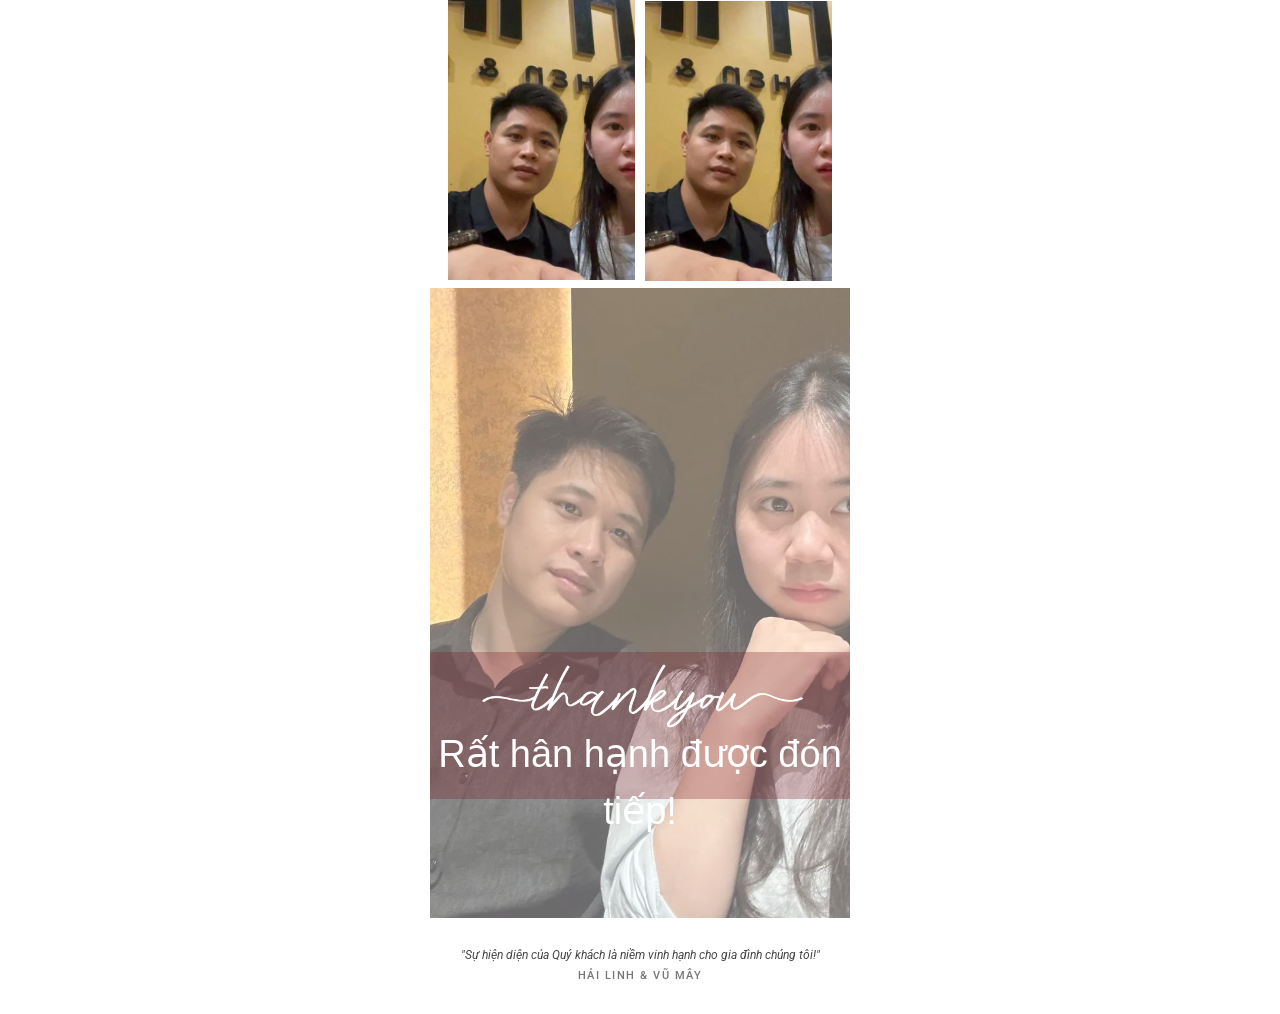
==== commit a8d6c0e7: "update thiep" ====
--- a/index.html
+++ b/index.html
@@ -35,6 +35,7 @@
         <meta name="robots" content="noindex, nofollow">
         <link rel="icon" href="images/003.jpg"/>
         <link rel="preconnect" href="https://statics.pancake.vn" crossorigin>
+        <link rel="preconnect" href="https://thiepcuoi.linhch.workers.dev" crossorigin>
         <link rel="preload" as="font" type="font/ttf" crossorigin href="https://statics.pancake.vn/web-media/a0/d8/b3/81/47ff441bb69035853506ba95cdbb97aae97c387b81edddb1bc28e2fb-w:0-h:0-l:251778-t:application/octet-stream.ttf">
         <link rel="preload" as="font" type="font/ttf" crossorigin href="https://statics.pancake.vn/web-media/65/48/68/4f/ca5a0c732f276b6fef504eddf0e2d6cdf65cf198b0440dde6d90c5a8-w:0-h:0-l:141771-t:application/octet-stream.ttf">
         <link rel="dns-prefetch" href="https://content.pancake.vn">
--- a/css/03-mobile.css
+++ b/css/03-mobile.css
@@ -3030,8 +3030,8 @@
                 -webkit-animation-delay: 0s;
                 animation-iteration-count: infinite;
                 -webkit-animation-iteration-count: infinite;
-                animation-duration: 3s;
-                -webkit-animation-duration: 3s;
+                animation-duration: 3.5s;
+                -webkit-animation-duration: 3.5s;
             }
 
             #w-bnrugie4.animation {
@@ -3075,8 +3075,8 @@
                 -webkit-animation-delay: var(--wc-d, 0s);
                 animation-iteration-count: 1; animation-fill-mode: backwards; animation-timing-function: cubic-bezier(.22,.61,.36,1);
                 -webkit-animation-iteration-count: 1;
-                animation-duration: 3s;
-                -webkit-animation-duration: 3s;
+                animation-duration: 3.5s;
+                -webkit-animation-duration: 3.5s;
             }
 
             #w-ohkl2lnj.animation {
@@ -3105,8 +3105,8 @@
                 -webkit-animation-delay: var(--wc-d, 0s);
                 animation-iteration-count: 1; animation-fill-mode: backwards; animation-timing-function: cubic-bezier(.22,.61,.36,1);
                 -webkit-animation-iteration-count: 1;
-                animation-duration: 2s;
-                -webkit-animation-duration: 2s;
+                animation-duration: 2.5s;
+                -webkit-animation-duration: 2.5s;
             }
 
             #w-19tqxf4g.animation {
@@ -3120,8 +3120,8 @@
                 -webkit-animation-delay: var(--wc-d, 0s);
                 animation-iteration-count: 1; animation-fill-mode: backwards; animation-timing-function: cubic-bezier(.22,.61,.36,1);
                 -webkit-animation-iteration-count: 1;
-                animation-duration: 2s;
-                -webkit-animation-duration: 2s;
+                animation-duration: 2.5s;
+                -webkit-animation-duration: 2.5s;
             }
 
             #w-wkuu9jg6.animation {
@@ -3135,8 +3135,8 @@
                 -webkit-animation-delay: var(--wc-d, 0s);
                 animation-iteration-count: 1; animation-fill-mode: backwards; animation-timing-function: cubic-bezier(.22,.61,.36,1);
                 -webkit-animation-iteration-count: 1;
-                animation-duration: 2s;
-                -webkit-animation-duration: 2s;
+                animation-duration: 2.5s;
+                -webkit-animation-duration: 2.5s;
             }
 
             #w-0awe136v.animation {
@@ -3150,8 +3150,8 @@
                 -webkit-animation-delay: var(--wc-d, 0s);
                 animation-iteration-count: 1; animation-fill-mode: backwards; animation-timing-function: cubic-bezier(.22,.61,.36,1);
                 -webkit-animation-iteration-count: 1;
-                animation-duration: 2s;
-                -webkit-animation-duration: 2s;
+                animation-duration: 2.5s;
+                -webkit-animation-duration: 2.5s;
             }
 
             #w-g1j22eiv.animation {
@@ -3165,8 +3165,8 @@
                 -webkit-animation-delay: var(--wc-d, 0s);
                 animation-iteration-count: 1; animation-fill-mode: backwards; animation-timing-function: cubic-bezier(.22,.61,.36,1);
                 -webkit-animation-iteration-count: 1;
-                animation-duration: 3s;
-                -webkit-animation-duration: 3s;
+                animation-duration: 3.5s;
+                -webkit-animation-duration: 3.5s;
             }
 
             #w-sods5ita.animation {
@@ -3180,8 +3180,8 @@
                 -webkit-animation-delay: var(--wc-d, 0s);
                 animation-iteration-count: 1; animation-fill-mode: backwards; animation-timing-function: cubic-bezier(.22,.61,.36,1);
                 -webkit-animation-iteration-count: 1;
-                animation-duration: 2s;
-                -webkit-animation-duration: 2s;
+                animation-duration: 2.5s;
+                -webkit-animation-duration: 2.5s;
             }
 
             #w-3hbjzhq6.animation {
@@ -3210,8 +3210,8 @@
                 -webkit-animation-delay: var(--wc-d, 0s);
                 animation-iteration-count: 1; animation-fill-mode: backwards; animation-timing-function: cubic-bezier(.22,.61,.36,1);
                 -webkit-animation-iteration-count: 1;
-                animation-duration: 2s;
-                -webkit-animation-duration: 2s;
+                animation-duration: 2.5s;
+                -webkit-animation-duration: 2.5s;
             }
 
             #w-91jxhp0m.animation {
@@ -3225,8 +3225,8 @@
                 -webkit-animation-delay: var(--wc-d, 0s);
                 animation-iteration-count: 1; animation-fill-mode: backwards; animation-timing-function: cubic-bezier(.22,.61,.36,1);
                 -webkit-animation-iteration-count: 1;
-                animation-duration: 2s;
-                -webkit-animation-duration: 2s;
+                animation-duration: 2.5s;
+                -webkit-animation-duration: 2.5s;
             }
 
             #w-ig5jcswu.animation {
@@ -3240,8 +3240,8 @@
                 -webkit-animation-delay: var(--wc-d, 0s);
                 animation-iteration-count: 1; animation-fill-mode: backwards; animation-timing-function: cubic-bezier(.22,.61,.36,1);
                 -webkit-animation-iteration-count: 1;
-                animation-duration: 2s;
-                -webkit-animation-duration: 2s;
+                animation-duration: 2.5s;
+                -webkit-animation-duration: 2.5s;
             }
 
             #w-j8n1a9zw.animation {
@@ -3255,8 +3255,8 @@
                 -webkit-animation-delay: var(--wc-d, 0s);
                 animation-iteration-count: 1; animation-fill-mode: backwards; animation-timing-function: cubic-bezier(.22,.61,.36,1);
                 -webkit-animation-iteration-count: 1;
-                animation-duration: 2s;
-                -webkit-animation-duration: 2s;
+                animation-duration: 2.5s;
+                -webkit-animation-duration: 2.5s;
             }
 
             #w-2hyi8ra3.animation {
@@ -3270,8 +3270,8 @@
                 -webkit-animation-delay: var(--wc-d, 0s);
                 animation-iteration-count: 1; animation-fill-mode: backwards; animation-timing-function: cubic-bezier(.22,.61,.36,1);
                 -webkit-animation-iteration-count: 1;
-                animation-duration: 2s;
-                -webkit-animation-duration: 2s;
+                animation-duration: 2.5s;
+                -webkit-animation-duration: 2.5s;
             }
 
             #w-bv74resi.animation {
@@ -3285,8 +3285,8 @@
                 -webkit-animation-delay: var(--wc-d, 0s);
                 animation-iteration-count: 1; animation-fill-mode: backwards; animation-timing-function: cubic-bezier(.22,.61,.36,1);
                 -webkit-animation-iteration-count: 1;
-                animation-duration: 2s;
-                -webkit-animation-duration: 2s;
+                animation-duration: 2.5s;
+                -webkit-animation-duration: 2.5s;
             }
 
             #w-32etj2r3.animation {
@@ -3300,8 +3300,8 @@
                 -webkit-animation-delay: var(--wc-d, 0s);
                 animation-iteration-count: 1; animation-fill-mode: backwards; animation-timing-function: cubic-bezier(.22,.61,.36,1);
                 -webkit-animation-iteration-count: 1;
-                animation-duration: 2s;
-                -webkit-animation-duration: 2s;
+                animation-duration: 2.5s;
+                -webkit-animation-duration: 2.5s;
             }
 
             #w-6i7xa1kt.animation {
@@ -3315,8 +3315,8 @@
                 -webkit-animation-delay: var(--wc-d, 0s);
                 animation-iteration-count: 1; animation-fill-mode: backwards; animation-timing-function: cubic-bezier(.22,.61,.36,1);
                 -webkit-animation-iteration-count: 1;
-                animation-duration: 3s;
-                -webkit-animation-duration: 3s;
+                animation-duration: 3.5s;
+                -webkit-animation-duration: 3.5s;
             }
 
             #w-giudke9b.animation {
@@ -3330,8 +3330,8 @@
                 -webkit-animation-delay: var(--wc-d, 0s);
                 animation-iteration-count: 1; animation-fill-mode: backwards; animation-timing-function: cubic-bezier(.22,.61,.36,1);
                 -webkit-animation-iteration-count: 1;
-                animation-duration: 3s;
-                -webkit-animation-duration: 3s;
+                animation-duration: 3.5s;
+                -webkit-animation-duration: 3.5s;
             }
 
             #w-ioujowzg.animation {
@@ -3345,8 +3345,8 @@
                 -webkit-animation-delay: var(--wc-d, 0s);
                 animation-iteration-count: 1; animation-fill-mode: backwards; animation-timing-function: cubic-bezier(.22,.61,.36,1);
                 -webkit-animation-iteration-count: 1;
-                animation-duration: 3s;
-                -webkit-animation-duration: 3s;
+                animation-duration: 3.5s;
+                -webkit-animation-duration: 3.5s;
             }
 
             #w-1u5rhi6o.animation {
@@ -3375,8 +3375,8 @@
                 -webkit-animation-delay: var(--wc-d, 0s);
                 animation-iteration-count: 1; animation-fill-mode: backwards; animation-timing-function: cubic-bezier(.22,.61,.36,1);
                 -webkit-animation-iteration-count: 1;
-                animation-duration: 2s;
-                -webkit-animation-duration: 2s;
+                animation-duration: 2.5s;
+                -webkit-animation-duration: 2.5s;
             }
 
             #w-amfdze1w.animation {
@@ -3390,8 +3390,8 @@
                 -webkit-animation-delay: var(--wc-d, 0s);
                 animation-iteration-count: 1; animation-fill-mode: backwards; animation-timing-function: cubic-bezier(.22,.61,.36,1);
                 -webkit-animation-iteration-count: 1;
-                animation-duration: 2s;
-                -webkit-animation-duration: 2s;
+                animation-duration: 2.5s;
+                -webkit-animation-duration: 2.5s;
             }
 
             #w-oaf388po.animation {
@@ -3405,8 +3405,8 @@
                 -webkit-animation-delay: var(--wc-d, 0s);
                 animation-iteration-count: 1; animation-fill-mode: backwards; animation-timing-function: cubic-bezier(.22,.61,.36,1);
                 -webkit-animation-iteration-count: 1;
-                animation-duration: 2s;
-                -webkit-animation-duration: 2s;
+                animation-duration: 2.5s;
+                -webkit-animation-duration: 2.5s;
             }
 
             #w-ilyy52iz.animation {
@@ -3420,8 +3420,8 @@
                 -webkit-animation-delay: var(--wc-d, 0s);
                 animation-iteration-count: 1; animation-fill-mode: backwards; animation-timing-function: cubic-bezier(.22,.61,.36,1);
                 -webkit-animation-iteration-count: 1;
-                animation-duration: 2s;
-                -webkit-animation-duration: 2s;
+                animation-duration: 2.5s;
+                -webkit-animation-duration: 2.5s;
             }
 
             #w-cs7r30qb.animation {
@@ -3435,8 +3435,8 @@
                 -webkit-animation-delay: var(--wc-d, 0s);
                 animation-iteration-count: 1; animation-fill-mode: backwards; animation-timing-function: cubic-bezier(.22,.61,.36,1);
                 -webkit-animation-iteration-count: 1;
-                animation-duration: 2s;
-                -webkit-animation-duration: 2s;
+                animation-duration: 2.5s;
+                -webkit-animation-duration: 2.5s;
             }
 
             #w-trta43bz.animation {
@@ -3705,8 +3705,8 @@
                 -webkit-animation-delay: var(--wc-d, 0s);
                 animation-iteration-count: 1; animation-fill-mode: backwards; animation-timing-function: cubic-bezier(.22,.61,.36,1);
                 -webkit-animation-iteration-count: 1;
-                animation-duration: 2s;
-                -webkit-animation-duration: 2s;
+                animation-duration: 2.5s;
+                -webkit-animation-duration: 2.5s;
             }
 
             #w-451pwh6w.animation {
@@ -3720,8 +3720,8 @@
                 -webkit-animation-delay: var(--wc-d, 0s);
                 animation-iteration-count: 1; animation-fill-mode: backwards; animation-timing-function: cubic-bezier(.22,.61,.36,1);
                 -webkit-animation-iteration-count: 1;
-                animation-duration: 2s;
-                -webkit-animation-duration: 2s;
+                animation-duration: 2.5s;
+                -webkit-animation-duration: 2.5s;
             }
 
             #w-hxsmv8a3.animation {
@@ -3735,8 +3735,8 @@
                 -webkit-animation-delay: var(--wc-d, 0s);
                 animation-iteration-count: 1; animation-fill-mode: backwards; animation-timing-function: cubic-bezier(.22,.61,.36,1);
                 -webkit-animation-iteration-count: 1;
-                animation-duration: 2s;
-                -webkit-animation-duration: 2s;
+                animation-duration: 2.5s;
+                -webkit-animation-duration: 2.5s;
             }
 
             #w-7m08afme.animation {
@@ -3750,8 +3750,8 @@
                 -webkit-animation-delay: var(--wc-d, 0s);
                 animation-iteration-count: 1; animation-fill-mode: backwards; animation-timing-function: cubic-bezier(.22,.61,.36,1);
                 -webkit-animation-iteration-count: 1;
-                animation-duration: 2s;
-                -webkit-animation-duration: 2s;
+                animation-duration: 2.5s;
+                -webkit-animation-duration: 2.5s;
             }
 
             #w-gfr8kgrk.animation {
@@ -3765,8 +3765,8 @@
                 -webkit-animation-delay: var(--wc-d, 0s);
                 animation-iteration-count: 1; animation-fill-mode: backwards; animation-timing-function: cubic-bezier(.22,.61,.36,1);
                 -webkit-animation-iteration-count: 1;
-                animation-duration: 2s;
-                -webkit-animation-duration: 2s;
+                animation-duration: 2.5s;
+                -webkit-animation-duration: 2.5s;
             }
 
             #w-ytqzomid.animation {
@@ -3795,8 +3795,8 @@
                 -webkit-animation-delay: var(--wc-d, 0s);
                 animation-iteration-count: 1; animation-fill-mode: backwards; animation-timing-function: cubic-bezier(.22,.61,.36,1);
                 -webkit-animation-iteration-count: 1;
-                animation-duration: 2s;
-                -webkit-animation-duration: 2s;
+                animation-duration: 2.5s;
+                -webkit-animation-duration: 2.5s;
             }
 
             #w-hsmpqzdg.animation {
@@ -3810,8 +3810,8 @@
                 -webkit-animation-delay: var(--wc-d, 0s);
                 animation-iteration-count: 1; animation-fill-mode: backwards; animation-timing-function: cubic-bezier(.22,.61,.36,1);
                 -webkit-animation-iteration-count: 1;
-                animation-duration: 2s;
-                -webkit-animation-duration: 2s;
+                animation-duration: 2.5s;
+                -webkit-animation-duration: 2.5s;
             }
 
             #w-izpls7dm.animation {
@@ -3825,8 +3825,8 @@
                 -webkit-animation-delay: var(--wc-d, 0s);
                 animation-iteration-count: 1; animation-fill-mode: backwards; animation-timing-function: cubic-bezier(.22,.61,.36,1);
                 -webkit-animation-iteration-count: 1;
-                animation-duration: 2s;
-                -webkit-animation-duration: 2s;
+                animation-duration: 2.5s;
+                -webkit-animation-duration: 2.5s;
             }
 
             #w-qg9pg53z.animation {
@@ -3840,8 +3840,8 @@
                 -webkit-animation-delay: var(--wc-d, 0s);
                 animation-iteration-count: 1; animation-fill-mode: backwards; animation-timing-function: cubic-bezier(.22,.61,.36,1);
                 -webkit-animation-iteration-count: 1;
-                animation-duration: 2s;
-                -webkit-animation-duration: 2s;
+                animation-duration: 2.5s;
+                -webkit-animation-duration: 2.5s;
             }
 
             #w-3i6z5fev.animation {
@@ -3855,8 +3855,8 @@
                 -webkit-animation-delay: var(--wc-d, 0s);
                 animation-iteration-count: 1; animation-fill-mode: backwards; animation-timing-function: cubic-bezier(.22,.61,.36,1);
                 -webkit-animation-iteration-count: 1;
-                animation-duration: 2s;
-                -webkit-animation-duration: 2s;
+                animation-duration: 2.5s;
+                -webkit-animation-duration: 2.5s;
             }
 
             #w-z6mhywwk.animation {
@@ -3870,8 +3870,8 @@
                 -webkit-animation-delay: var(--wc-d, 0s);
                 animation-iteration-count: 1; animation-fill-mode: backwards; animation-timing-function: cubic-bezier(.22,.61,.36,1);
                 -webkit-animation-iteration-count: 1;
-                animation-duration: 2s;
-                -webkit-animation-duration: 2s;
+                animation-duration: 2.5s;
+                -webkit-animation-duration: 2.5s;
             }
 
             #w-0g7le2fx.animation {
@@ -3885,8 +3885,8 @@
                 -webkit-animation-delay: var(--wc-d, 0s);
                 animation-iteration-count: 1; animation-fill-mode: backwards; animation-timing-function: cubic-bezier(.22,.61,.36,1);
                 -webkit-animation-iteration-count: 1;
-                animation-duration: 2s;
-                -webkit-animation-duration: 2s;
+                animation-duration: 2.5s;
+                -webkit-animation-duration: 2.5s;
             }
 
             #w-v1luuevp.animation {
@@ -3900,8 +3900,8 @@
                 -webkit-animation-delay: var(--wc-d, 0s);
                 animation-iteration-count: 1; animation-fill-mode: backwards; animation-timing-function: cubic-bezier(.22,.61,.36,1);
                 -webkit-animation-iteration-count: 1;
-                animation-duration: 2s;
-                -webkit-animation-duration: 2s;
+                animation-duration: 2.5s;
+                -webkit-animation-duration: 2.5s;
             }
 
             #w-lf73c5qo.animation {
@@ -3915,8 +3915,8 @@
                 -webkit-animation-delay: var(--wc-d, 0s);
                 animation-iteration-count: 1; animation-fill-mode: backwards; animation-timing-function: cubic-bezier(.22,.61,.36,1);
                 -webkit-animation-iteration-count: 1;
-                animation-duration: 2s;
-                -webkit-animation-duration: 2s;
+                animation-duration: 2.5s;
+                -webkit-animation-duration: 2.5s;
             }
 
             #w-iylwpged.animation {
@@ -3930,8 +3930,8 @@
                 -webkit-animation-delay: 0s;
                 animation-iteration-count: infinite;
                 -webkit-animation-iteration-count: infinite;
-                animation-duration: 3s;
-                -webkit-animation-duration: 3s;
+                animation-duration: 3.5s;
+                -webkit-animation-duration: 3.5s;
             }
 
             #w-ihlyqwez.animation {
@@ -3945,8 +3945,8 @@
                 -webkit-animation-delay: var(--wc-d, 0s);
                 animation-iteration-count: 1; animation-fill-mode: backwards; animation-timing-function: cubic-bezier(.22,.61,.36,1);
                 -webkit-animation-iteration-count: 1;
-                animation-duration: 2s;
-                -webkit-animation-duration: 2s;
+                animation-duration: 2.5s;
+                -webkit-animation-duration: 2.5s;
             }
 
             #w-yuinkxlf.animation {
@@ -3960,8 +3960,8 @@
                 -webkit-animation-delay: 0s;
                 animation-iteration-count: infinite;
                 -webkit-animation-iteration-count: infinite;
-                animation-duration: 3s;
-                -webkit-animation-duration: 3s;
+                animation-duration: 3.5s;
+                -webkit-animation-duration: 3.5s;
             }
 
             #w-jg46voic.animation {
@@ -3975,7 +3975,7 @@
                 -webkit-animation-delay: var(--wc-d, 0s);
                 animation-iteration-count: 1; animation-fill-mode: backwards; animation-timing-function: cubic-bezier(.22,.61,.36,1);
                 -webkit-animation-iteration-count: 1;
-                animation-duration: 2s;
-                -webkit-animation-duration: 2s;
+                animation-duration: 2.5s;
+                -webkit-animation-duration: 2.5s;
             }
         
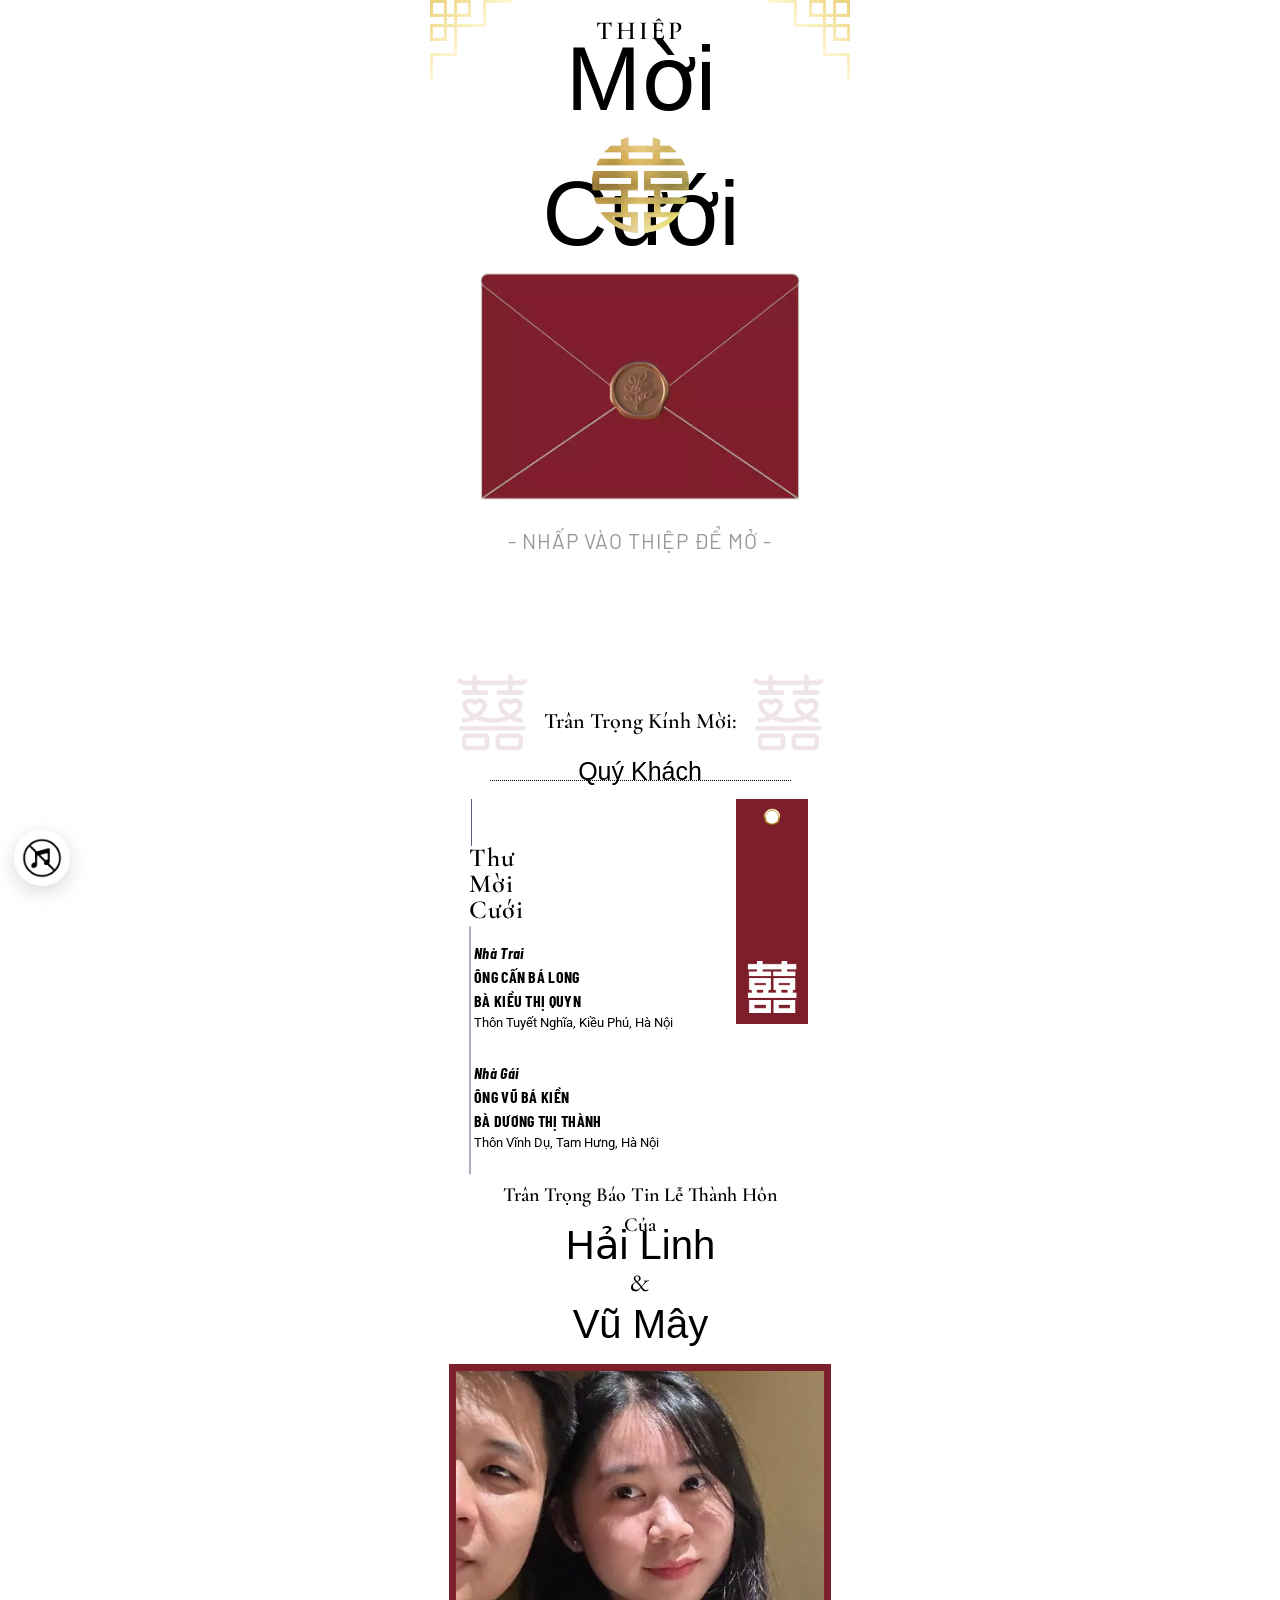
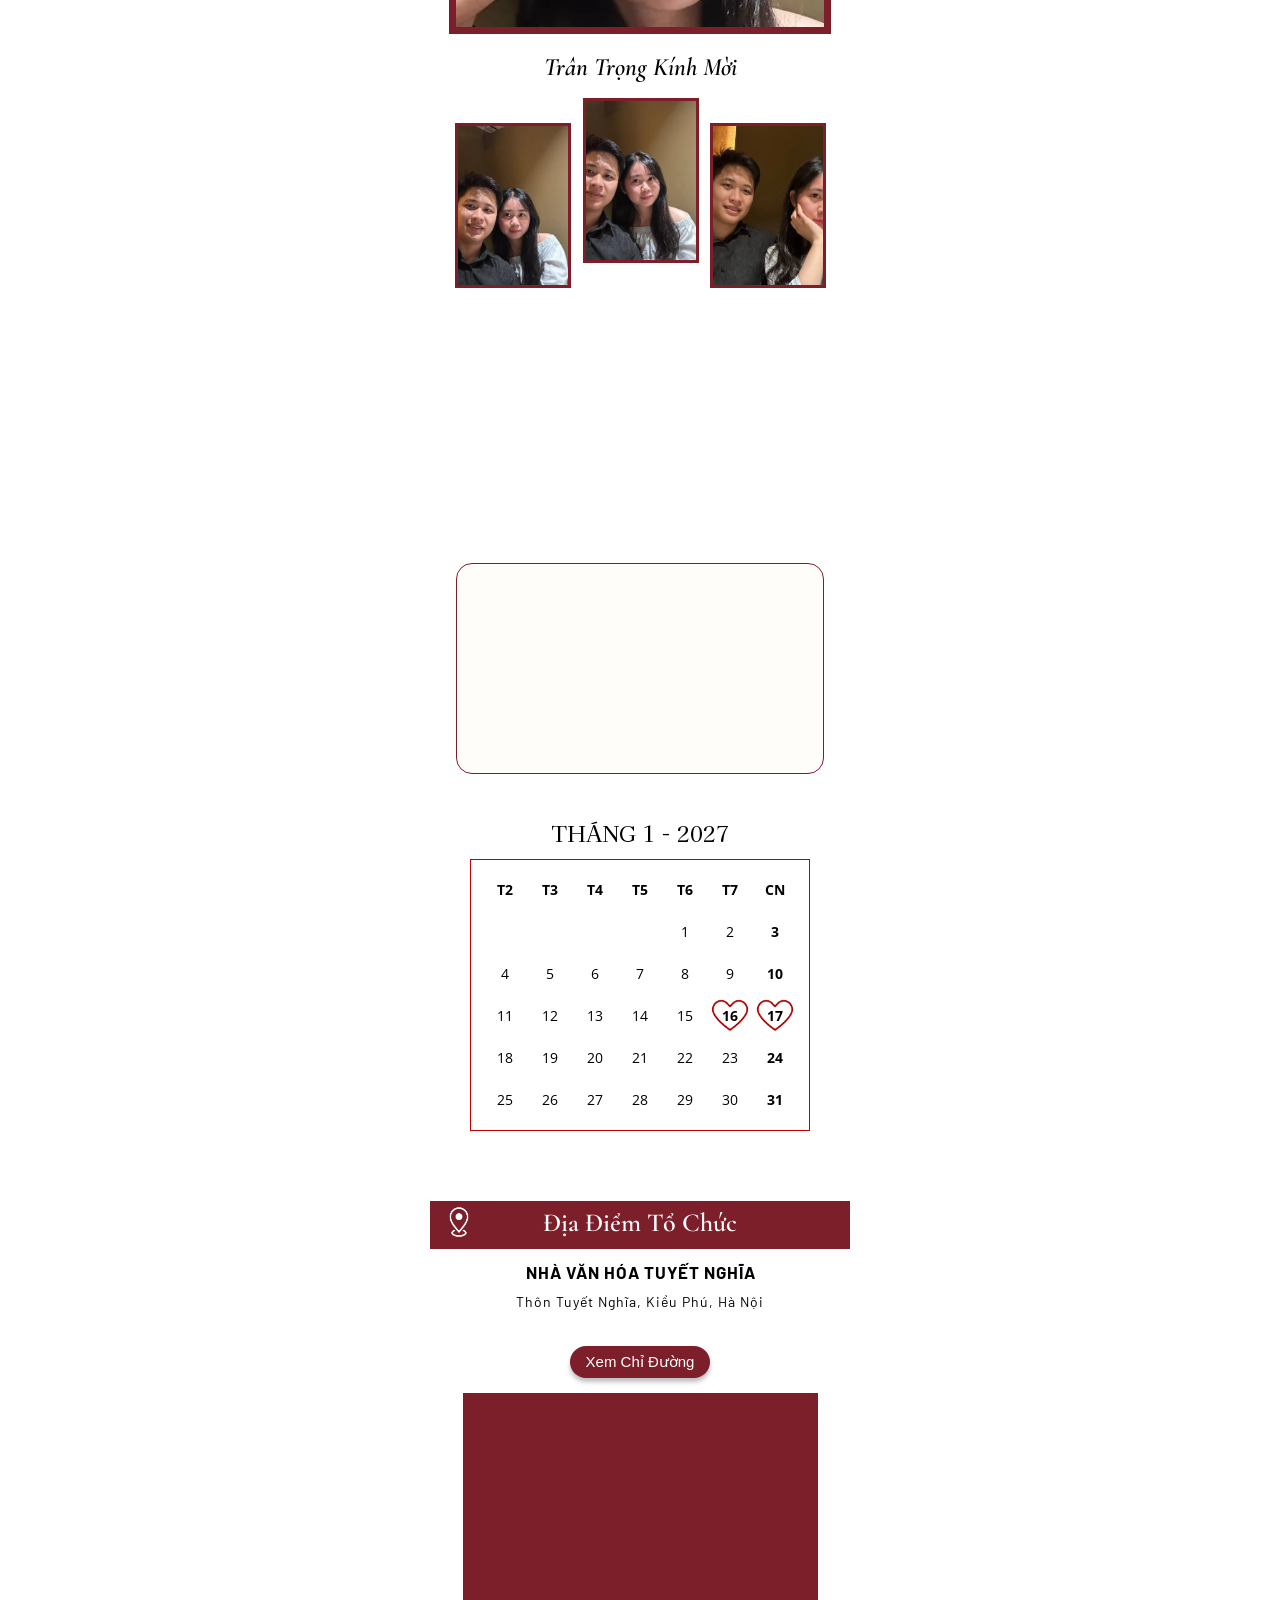
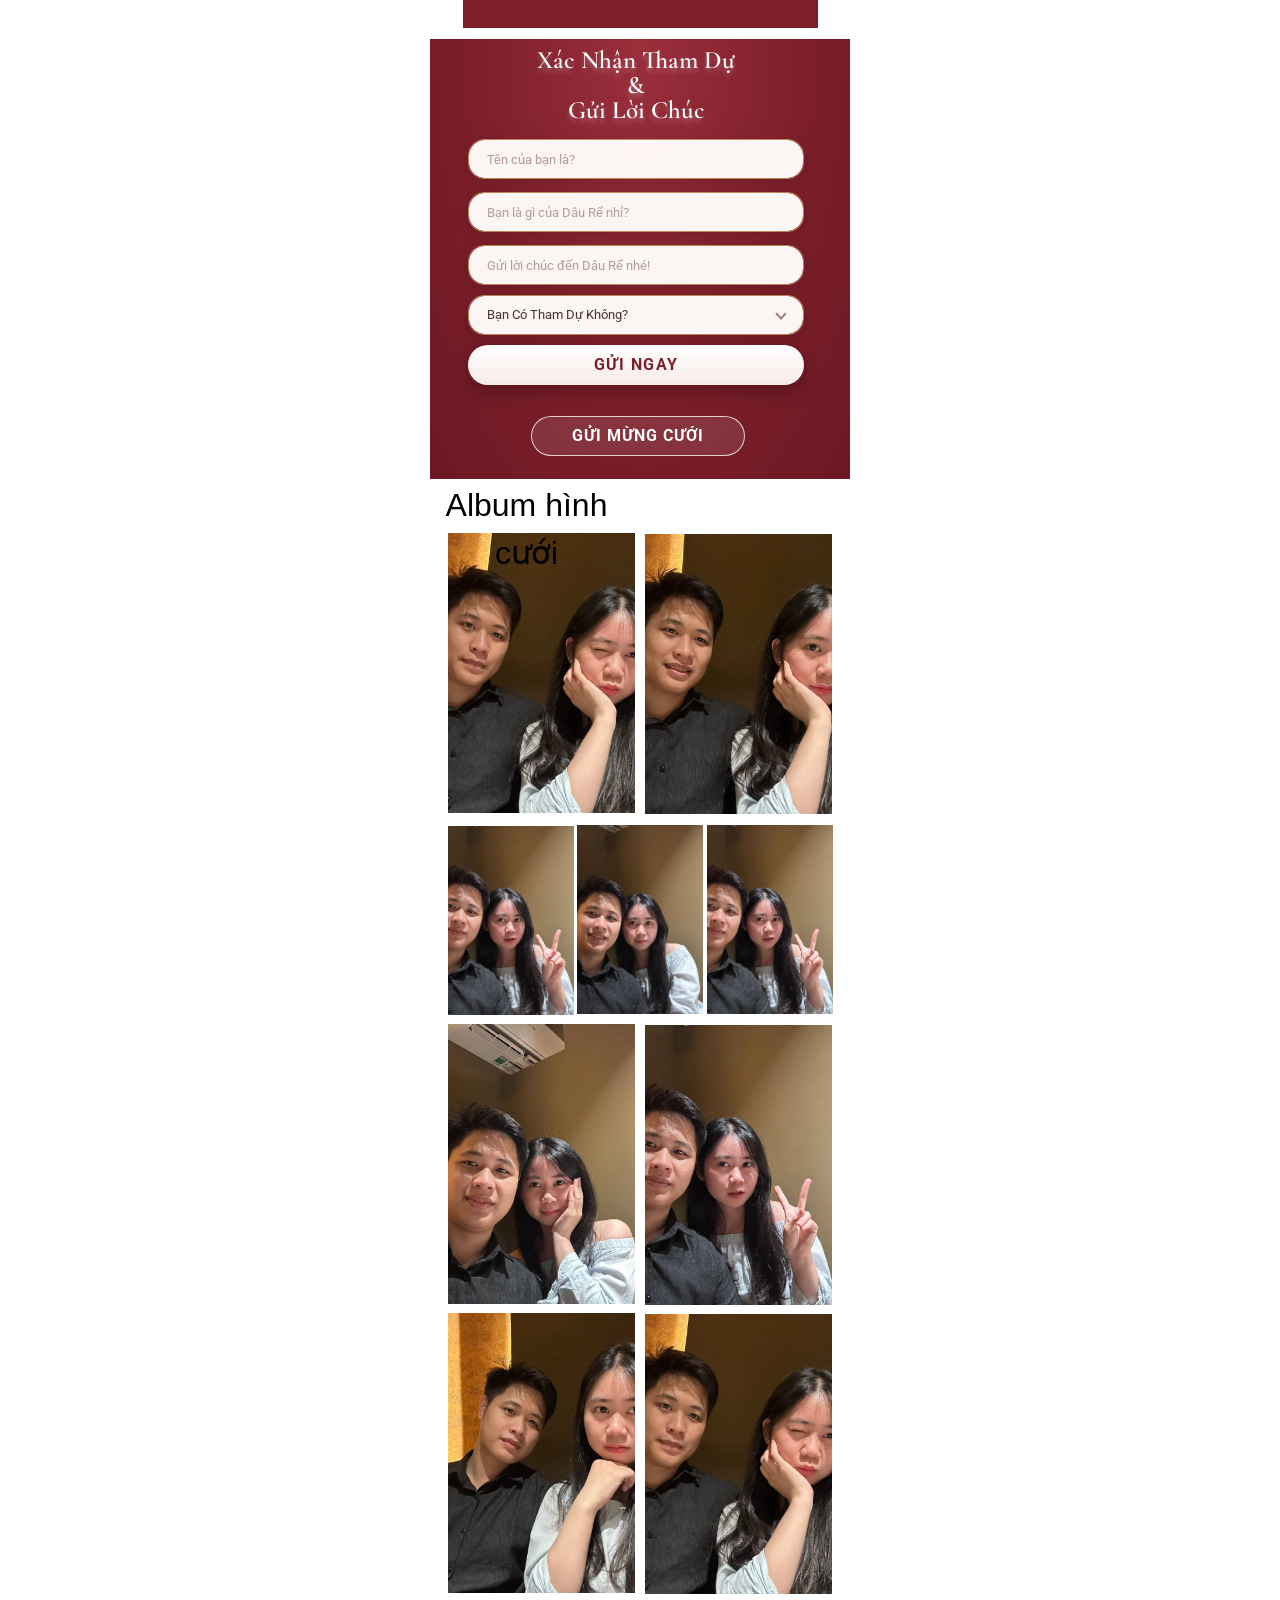
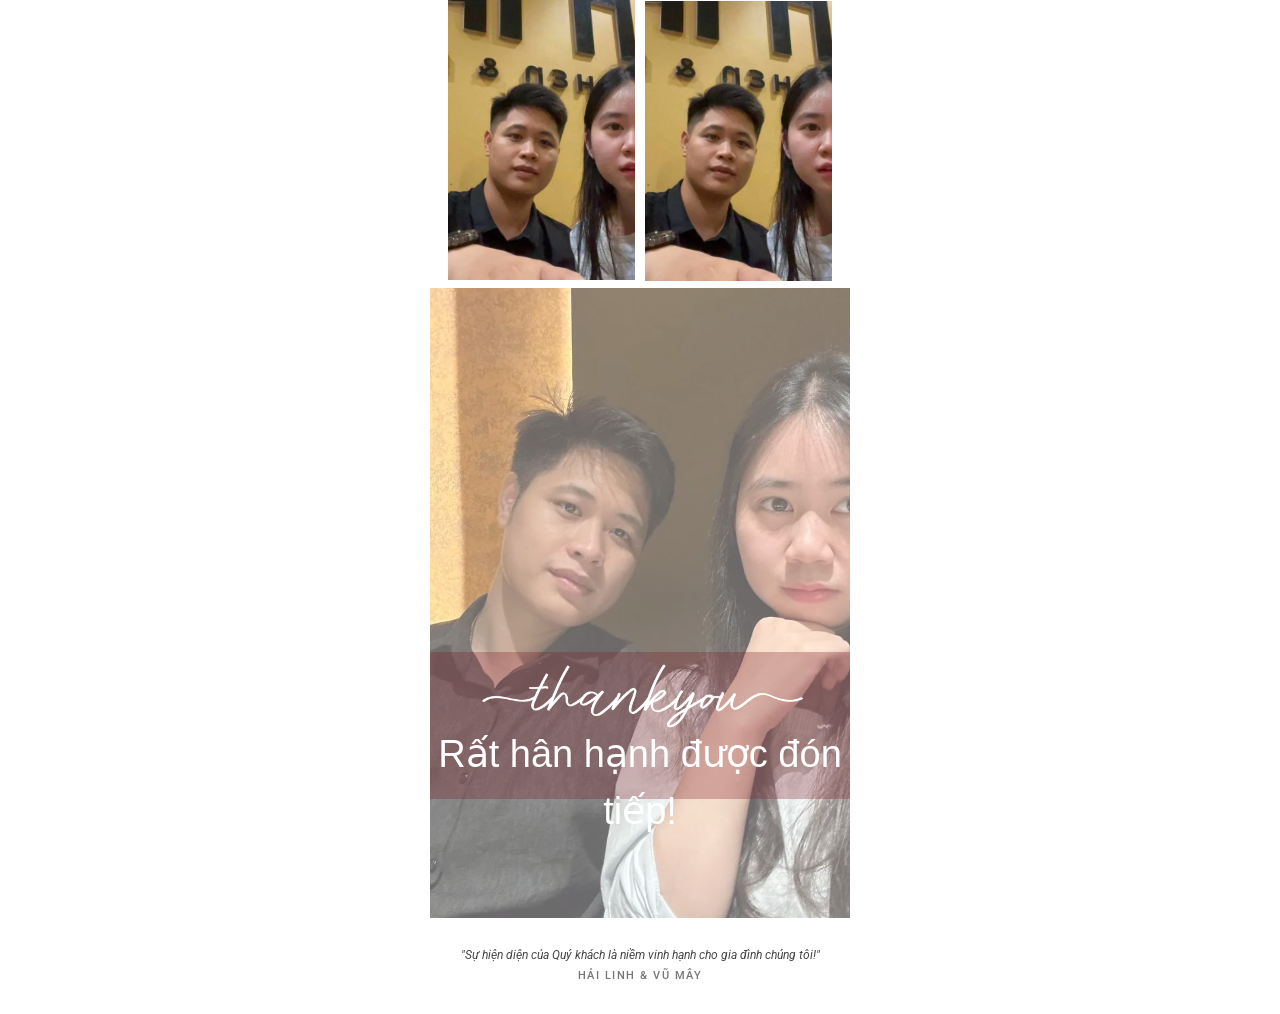
==== commit 4a15cada: "update thiep" ====
--- a/index.html
+++ b/index.html
@@ -318,7 +318,7 @@
                         <div id="w-32etj2r3" class="com-text-block p-absolute is-animation">
                             <div class="text-block">
                                 <h2 class="text-block-css full-width">
-                                    Trân Trọng Báo Tin Lễ Thành Hôn Của<br>
+                                    Trân Trọng Báo Tin Lễ Thành Hôn<br>
                                 </h2>
                             </div>
                         </div>
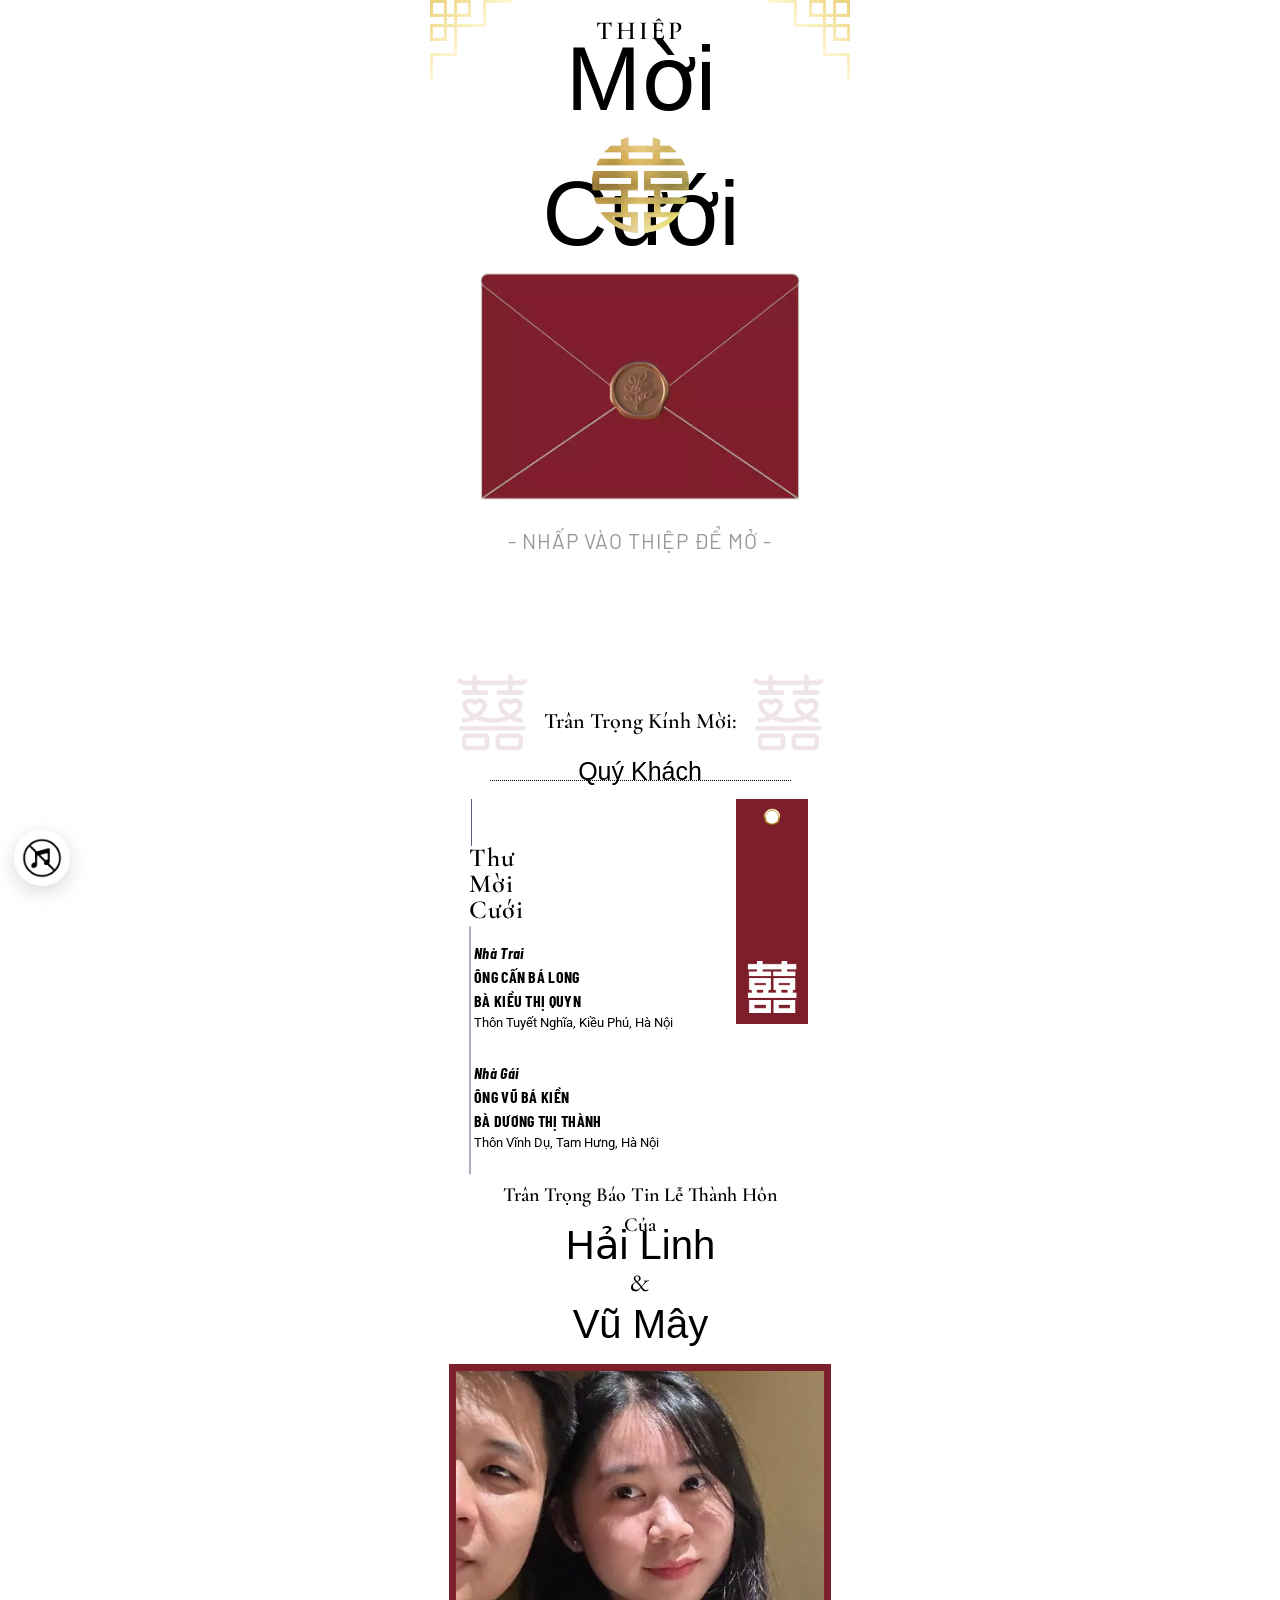
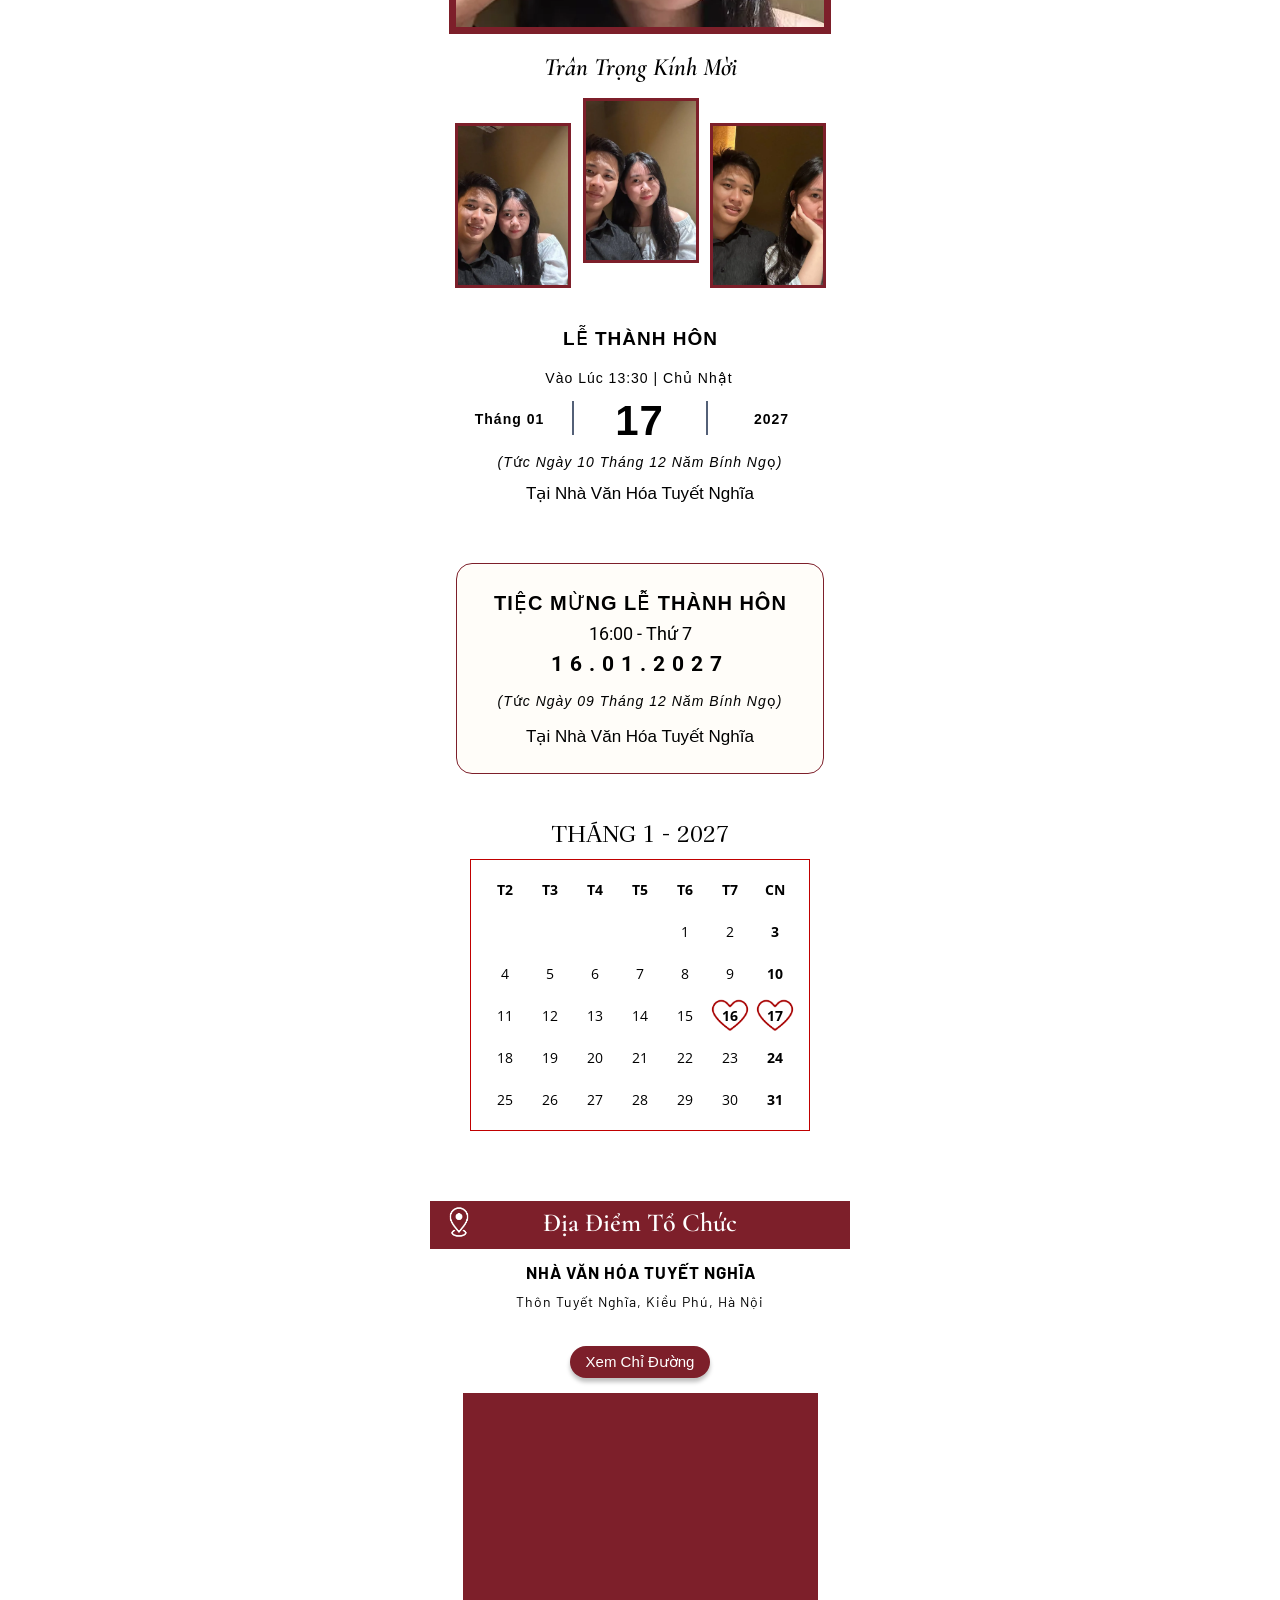
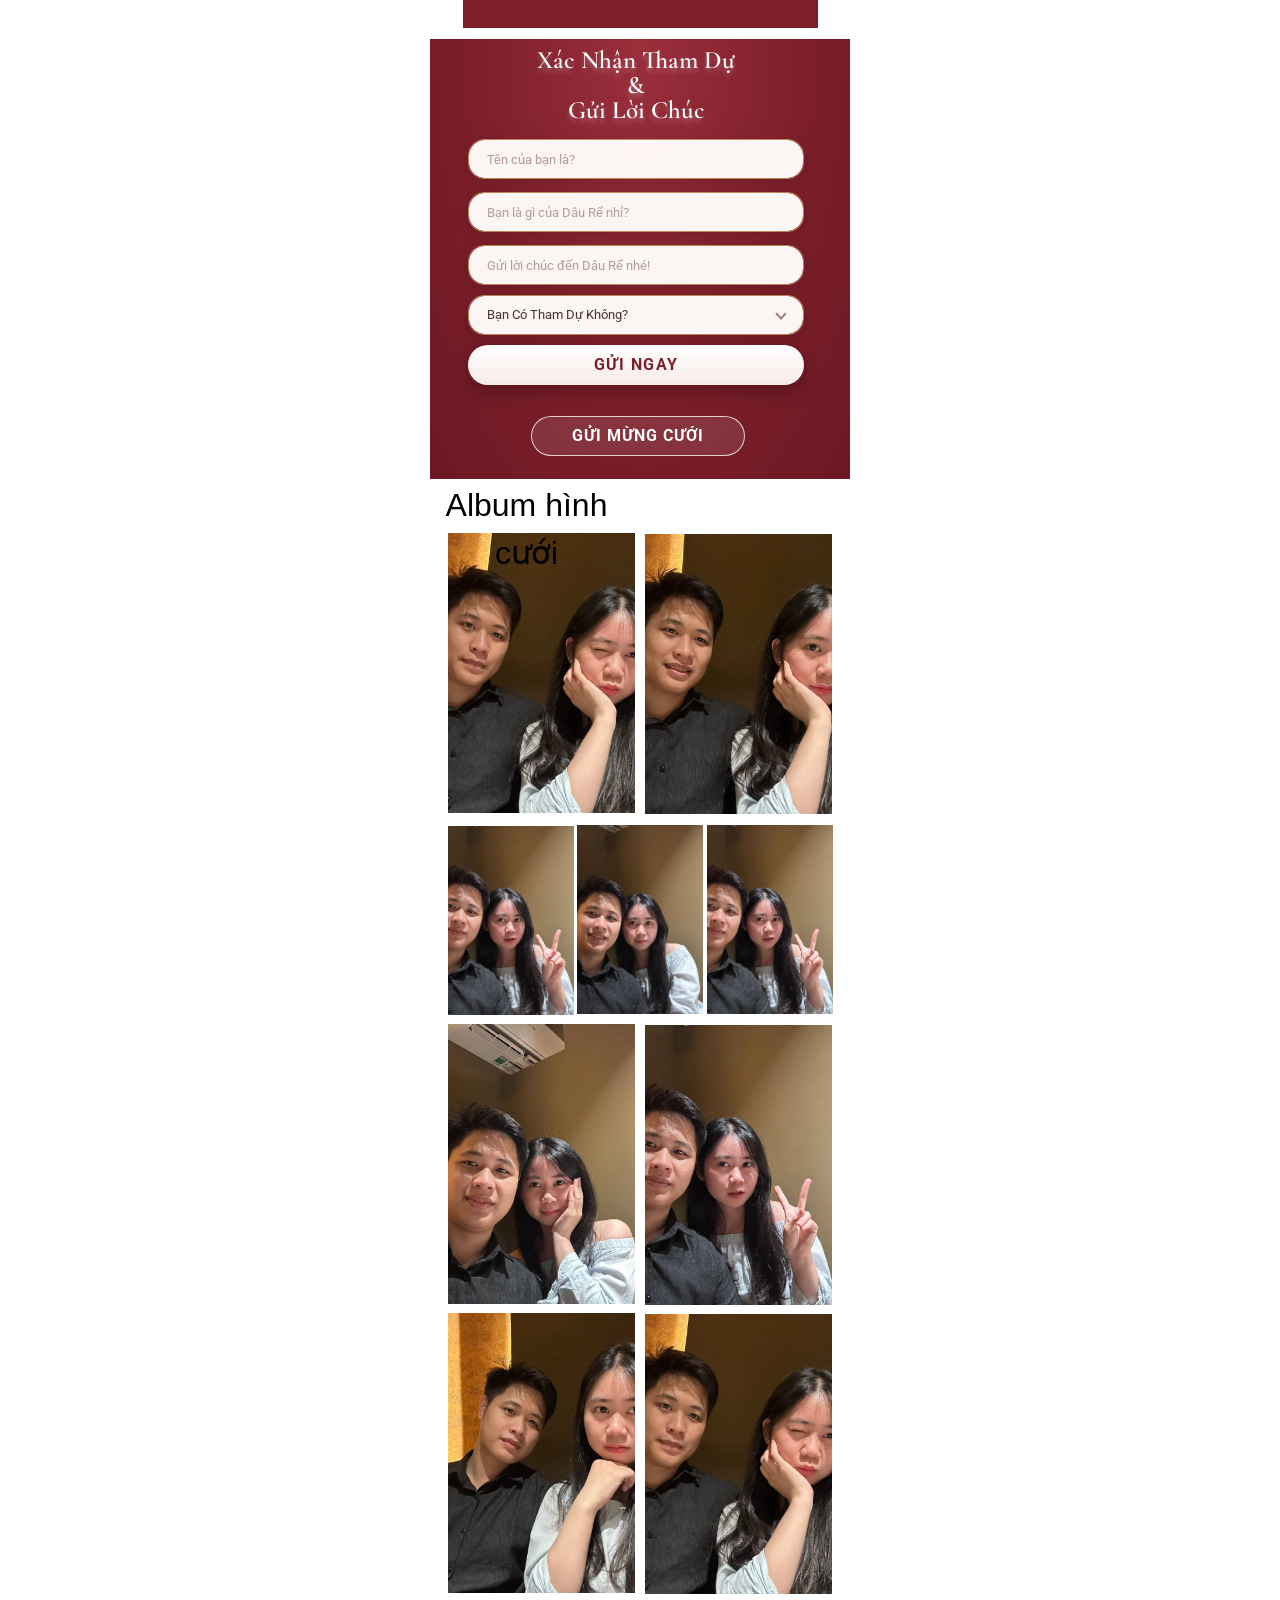
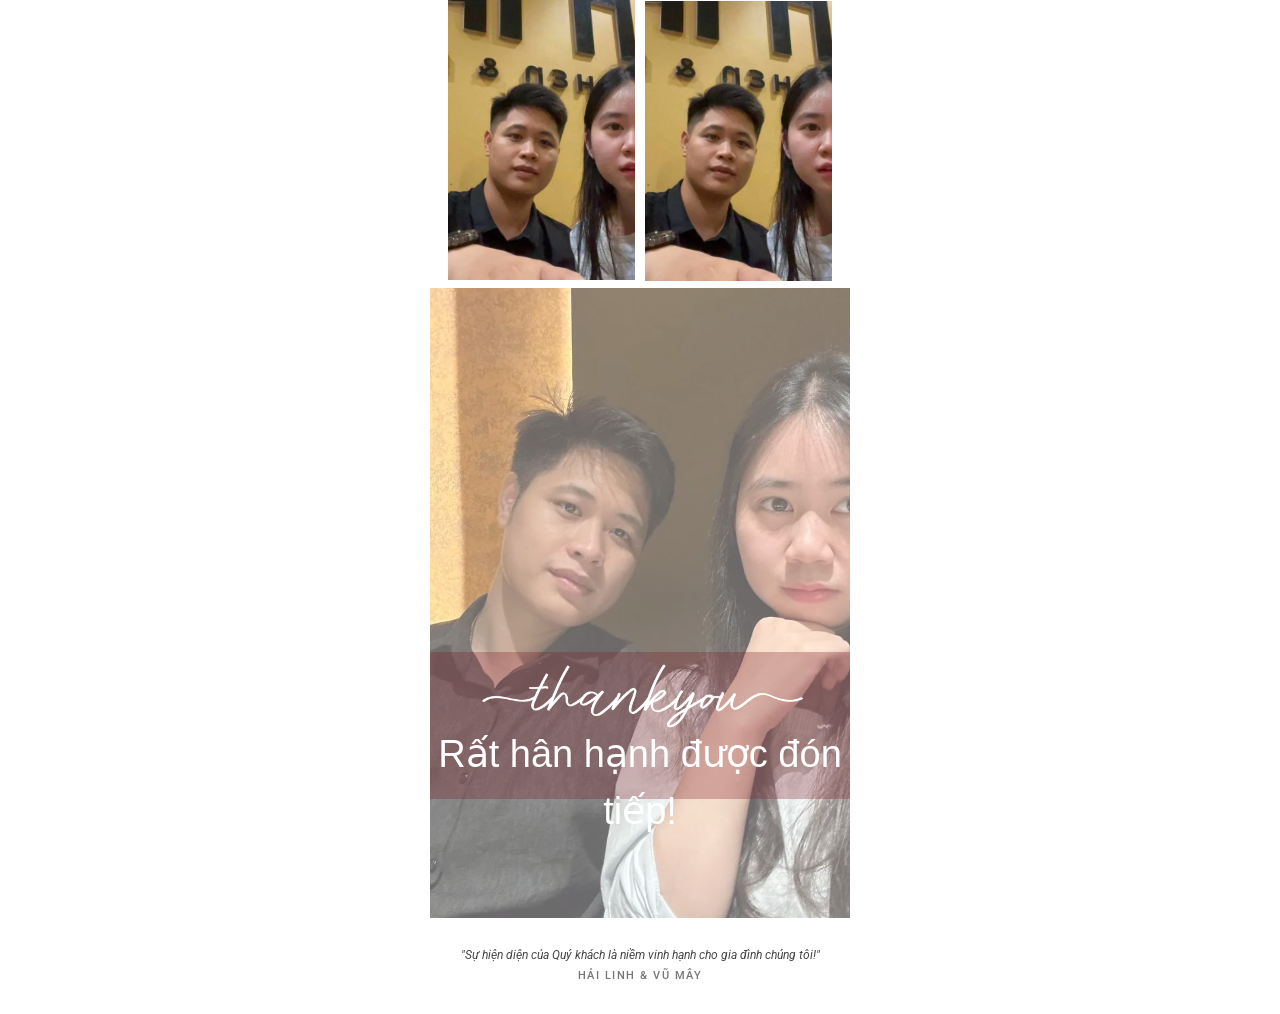
==== commit 71a78e86: "update thiep" ====
--- a/index.html
+++ b/index.html
@@ -318,7 +318,7 @@
                         <div id="w-32etj2r3" class="com-text-block p-absolute is-animation">
                             <div class="text-block">
                                 <h2 class="text-block-css full-width">
-                                    Trân Trọng Báo Tin Lễ Thành Hôn<br>
+                                    Trân Trọng Báo Tin Lễ Thành Hôn Của<br>
                                 </h2>
                             </div>
                         </div>
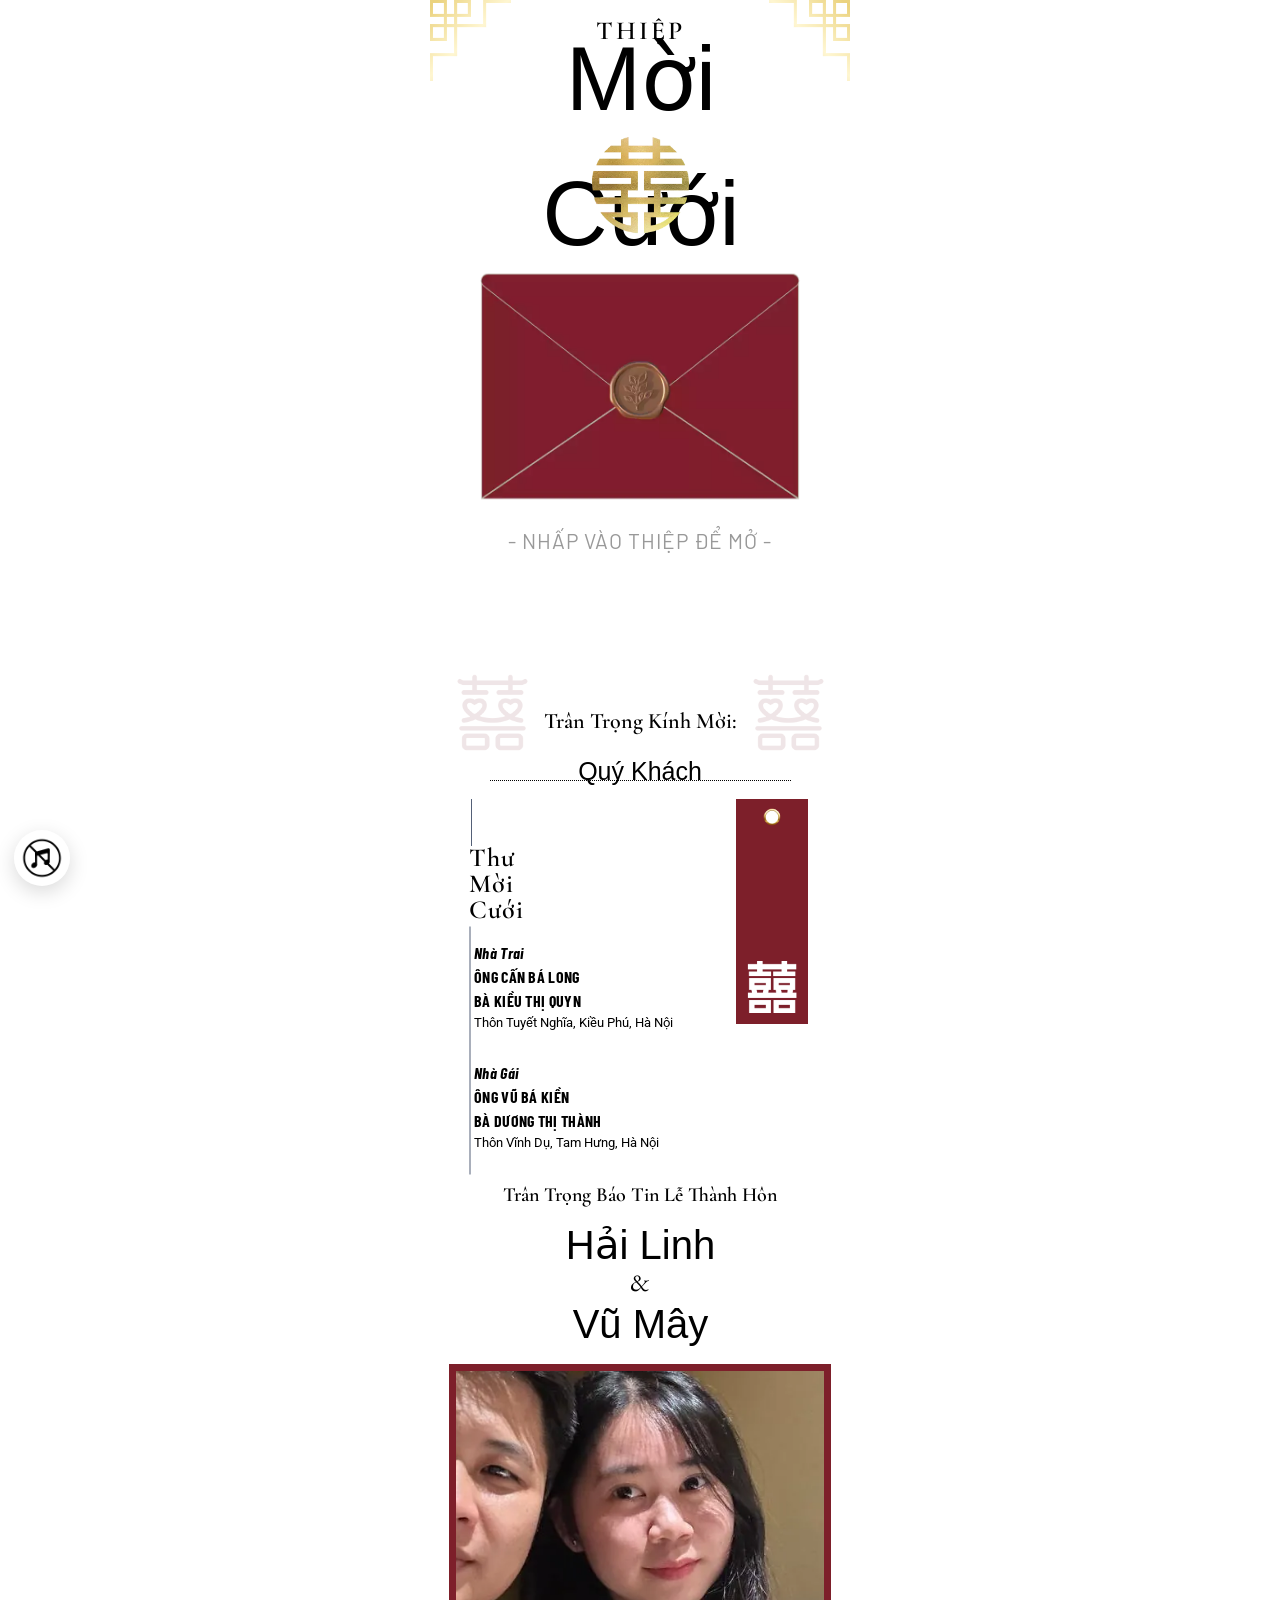
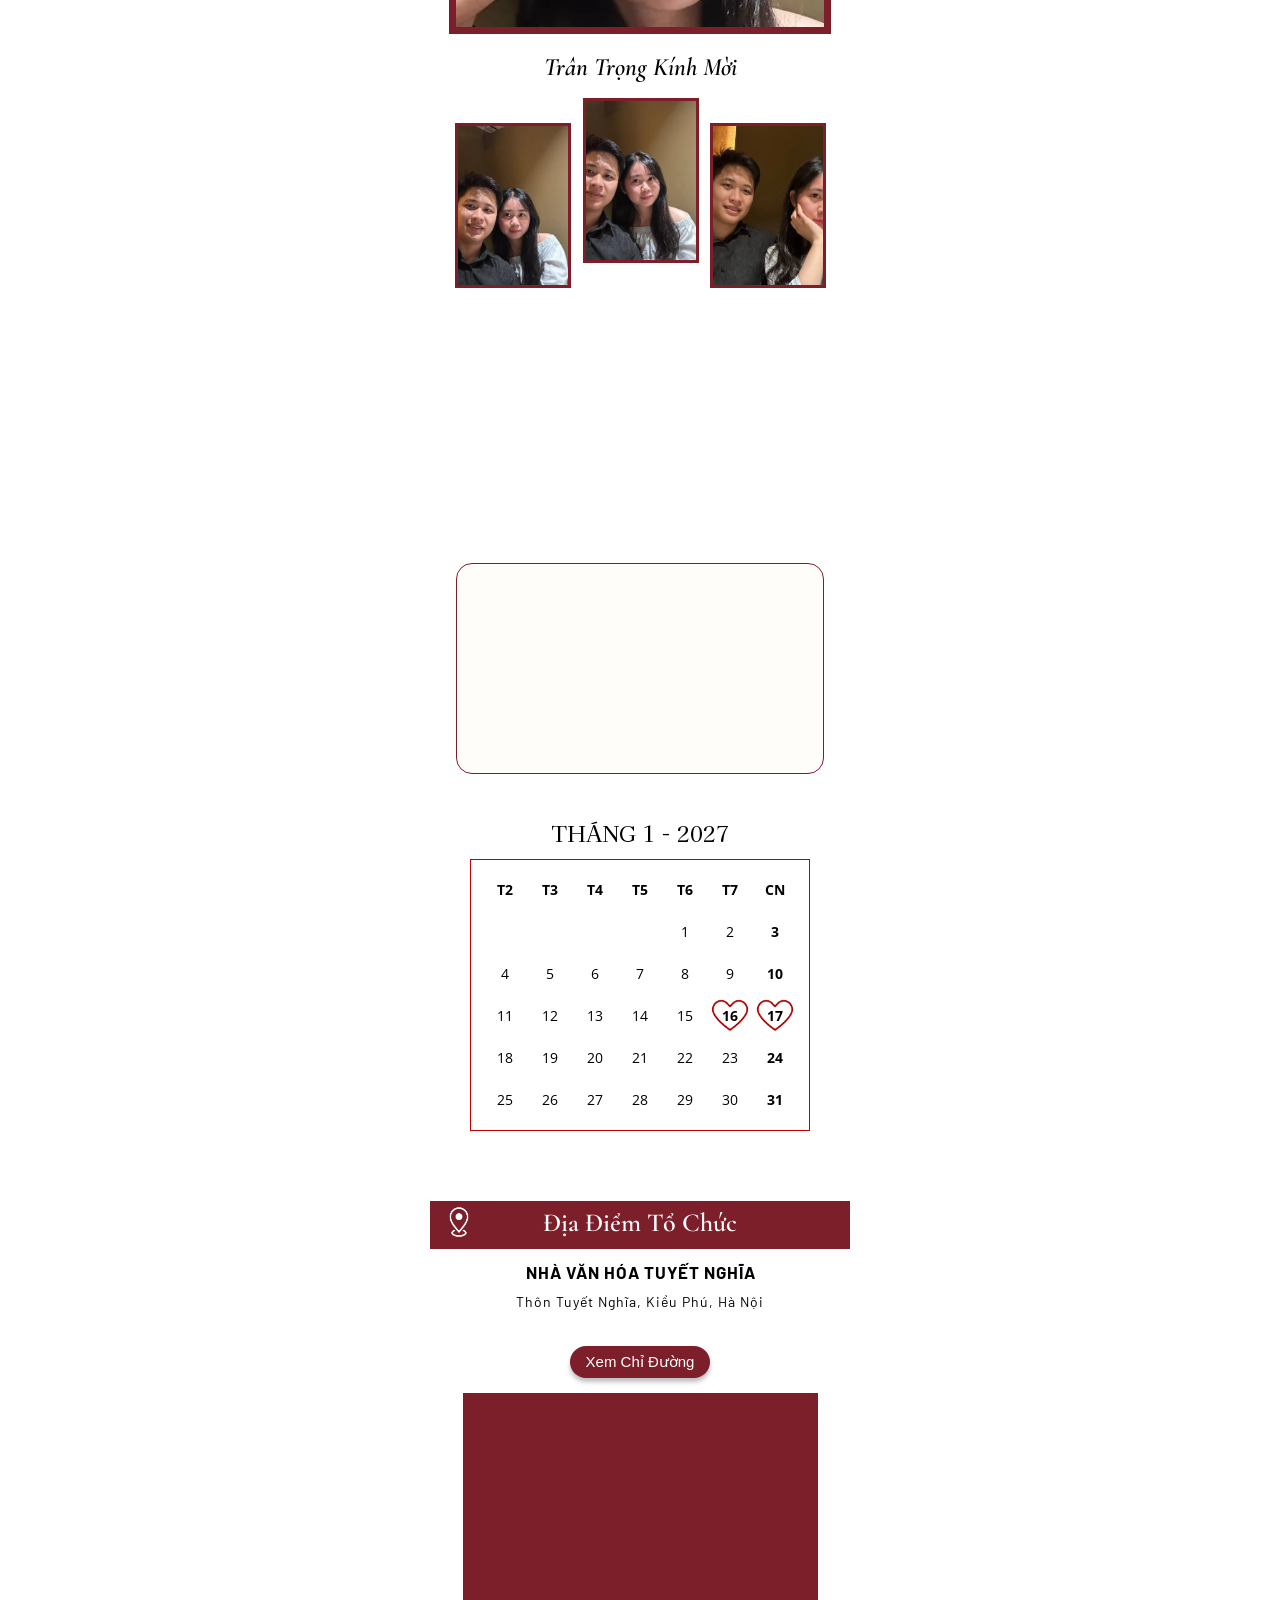
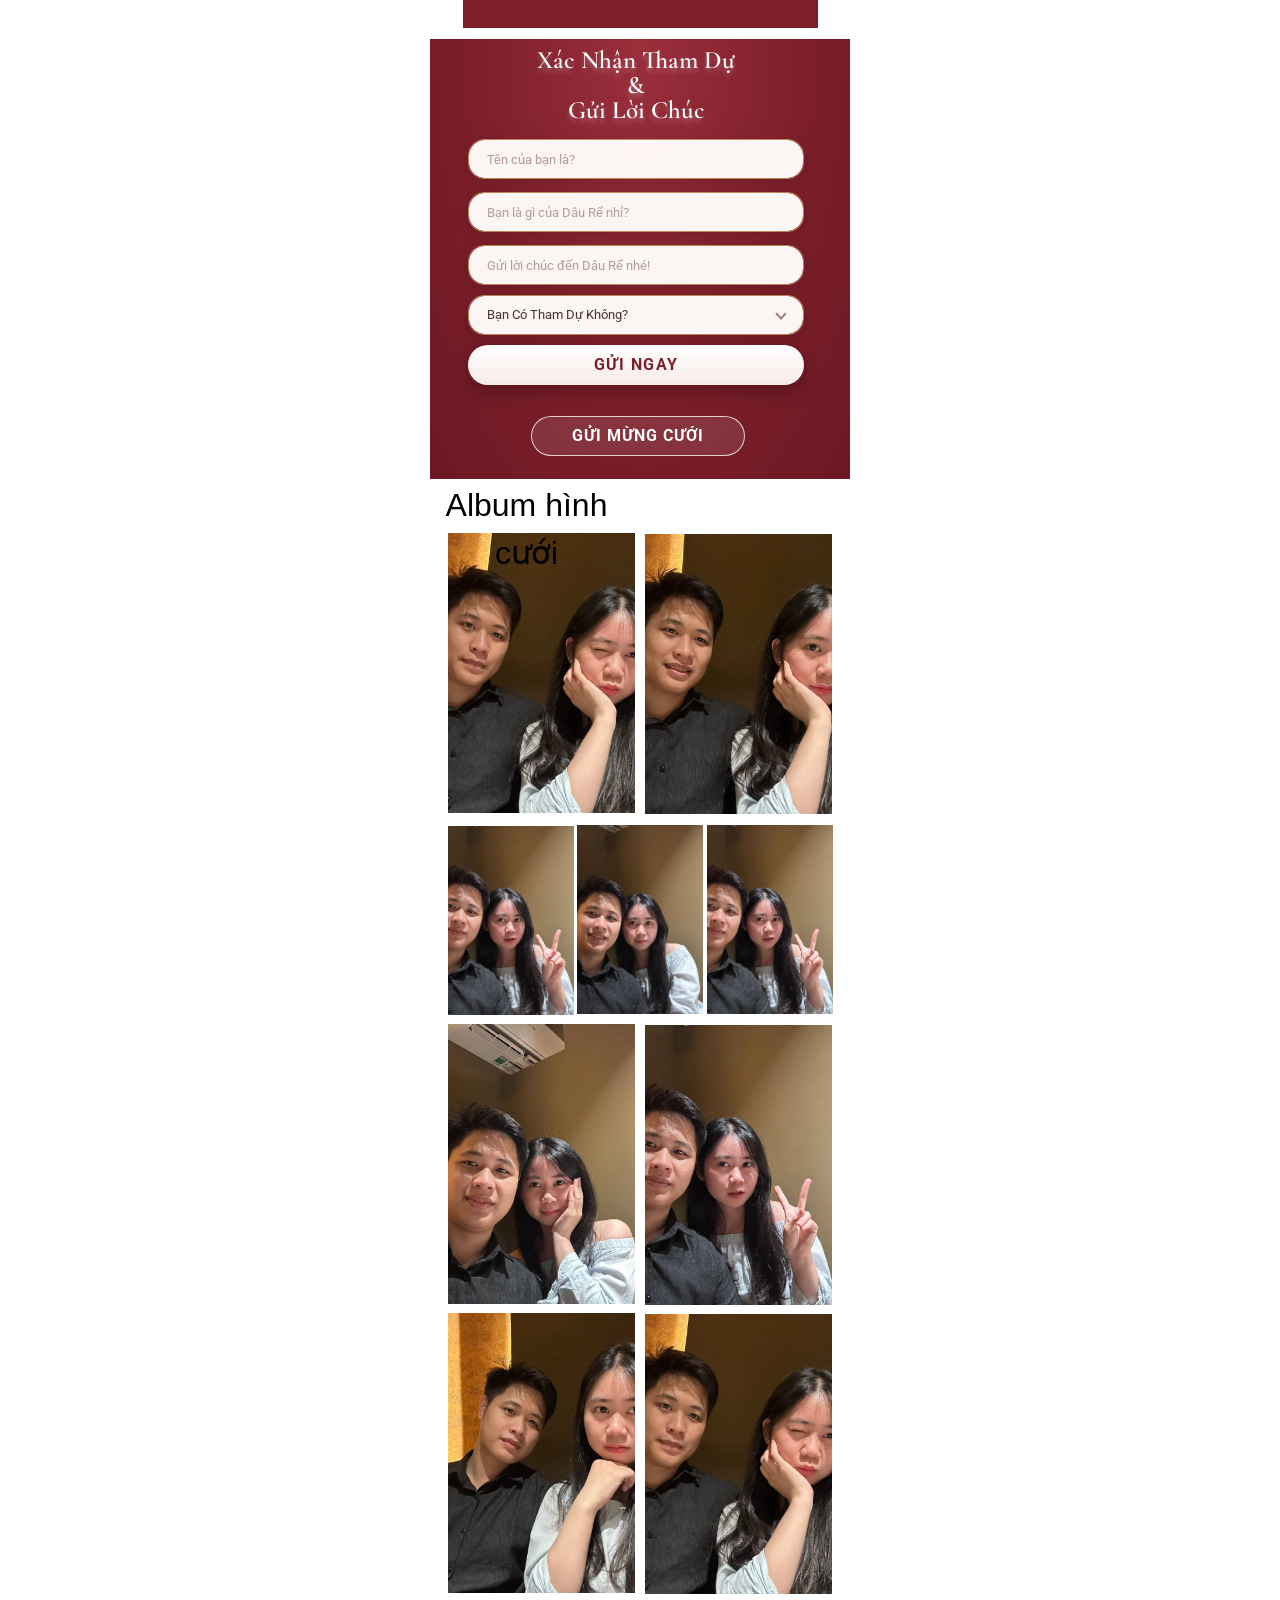
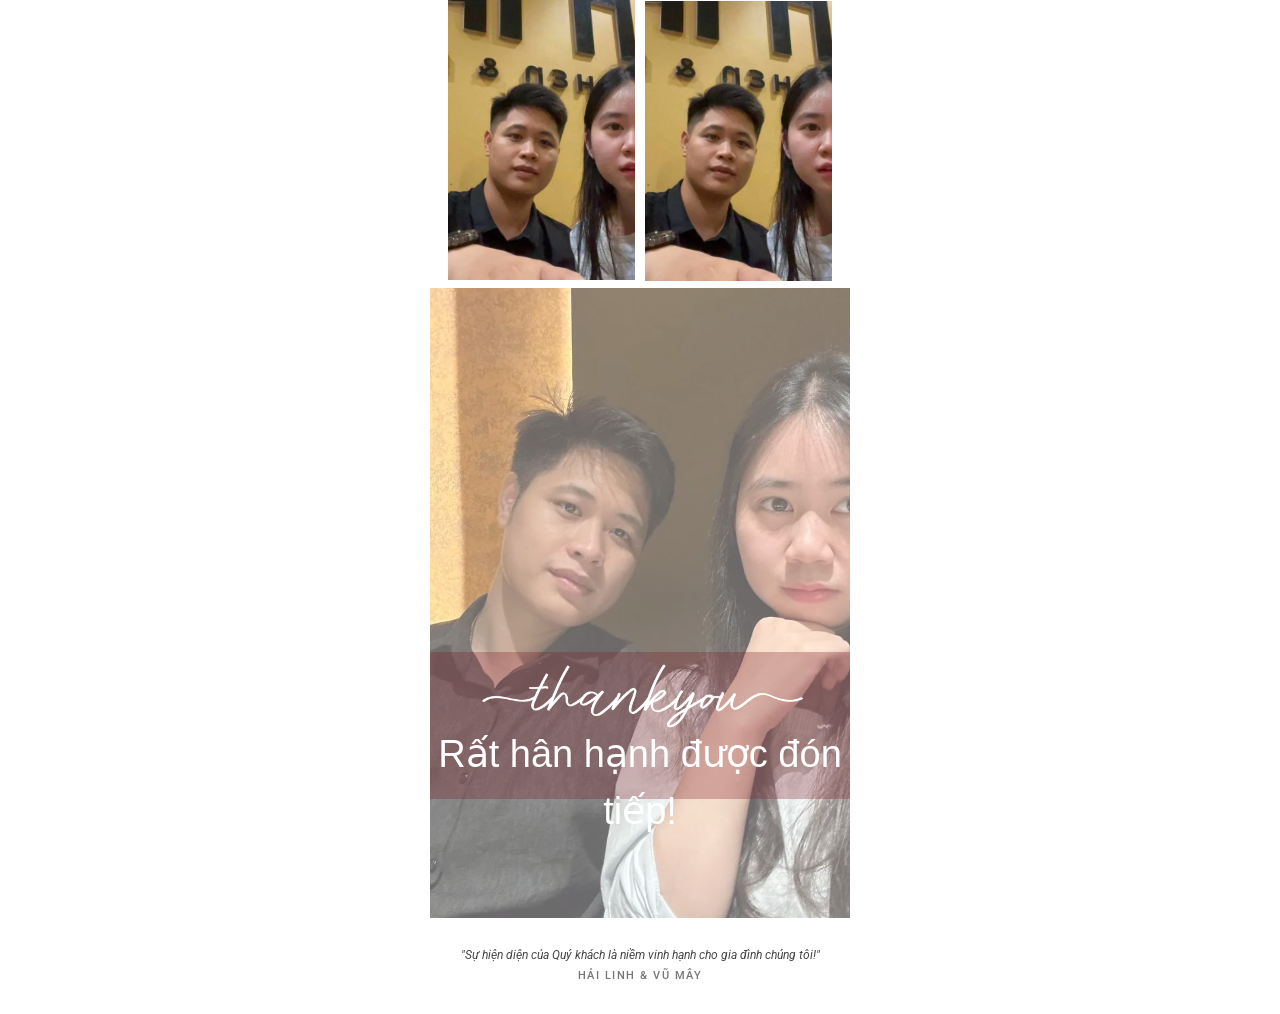
==== commit c4dc648c: "update thiep" ====
--- a/index.html
+++ b/index.html
@@ -318,7 +318,7 @@
                         <div id="w-32etj2r3" class="com-text-block p-absolute is-animation">
                             <div class="text-block">
                                 <h2 class="text-block-css full-width">
-                                    Trân Trọng Báo Tin Lễ Thành Hôn Của<br>
+                                    Trân Trọng Báo Tin Lễ Thành Hôn<br>
                                 </h2>
                             </div>
                         </div>
--- a/css/03-mobile.css
+++ b/css/03-mobile.css
@@ -3977,5 +3977,4 @@
                 -webkit-animation-iteration-count: 1;
                 animation-duration: 2.5s;
                 -webkit-animation-duration: 2.5s;
-            }
-        
+            }
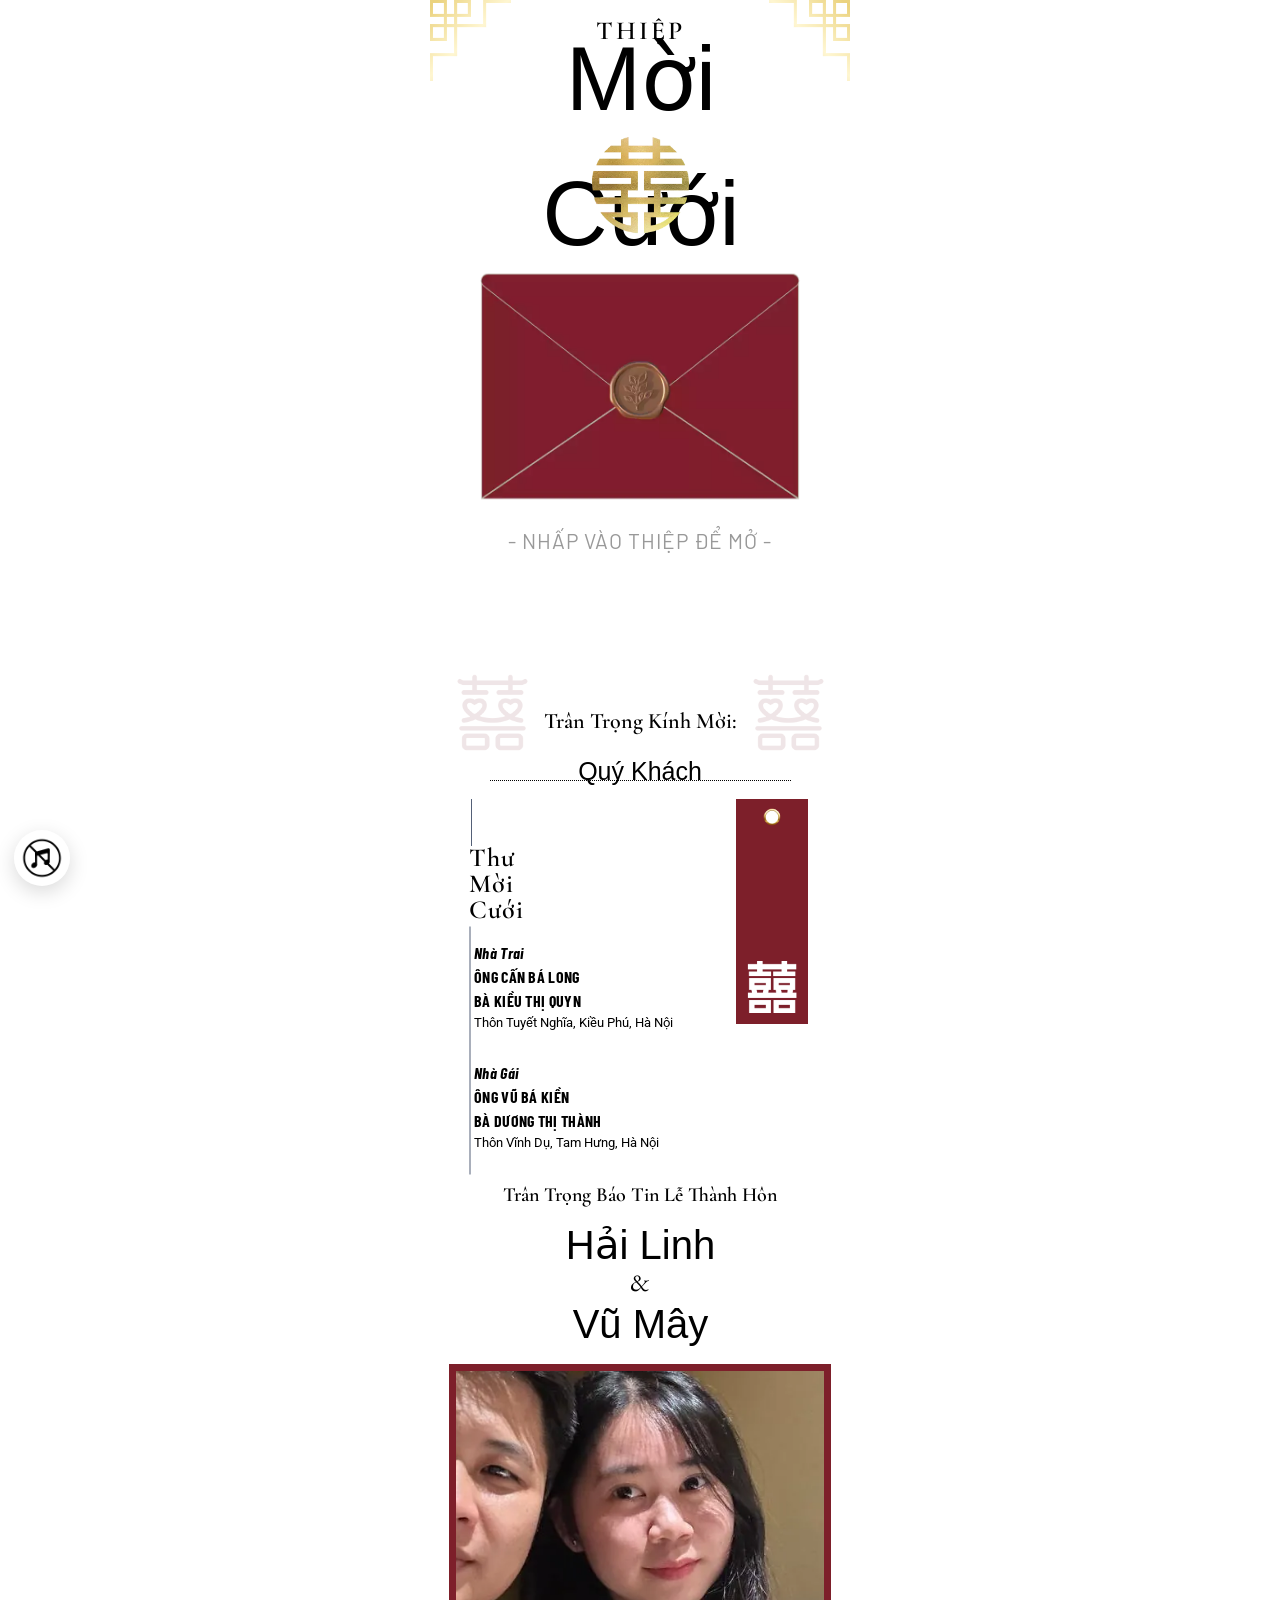
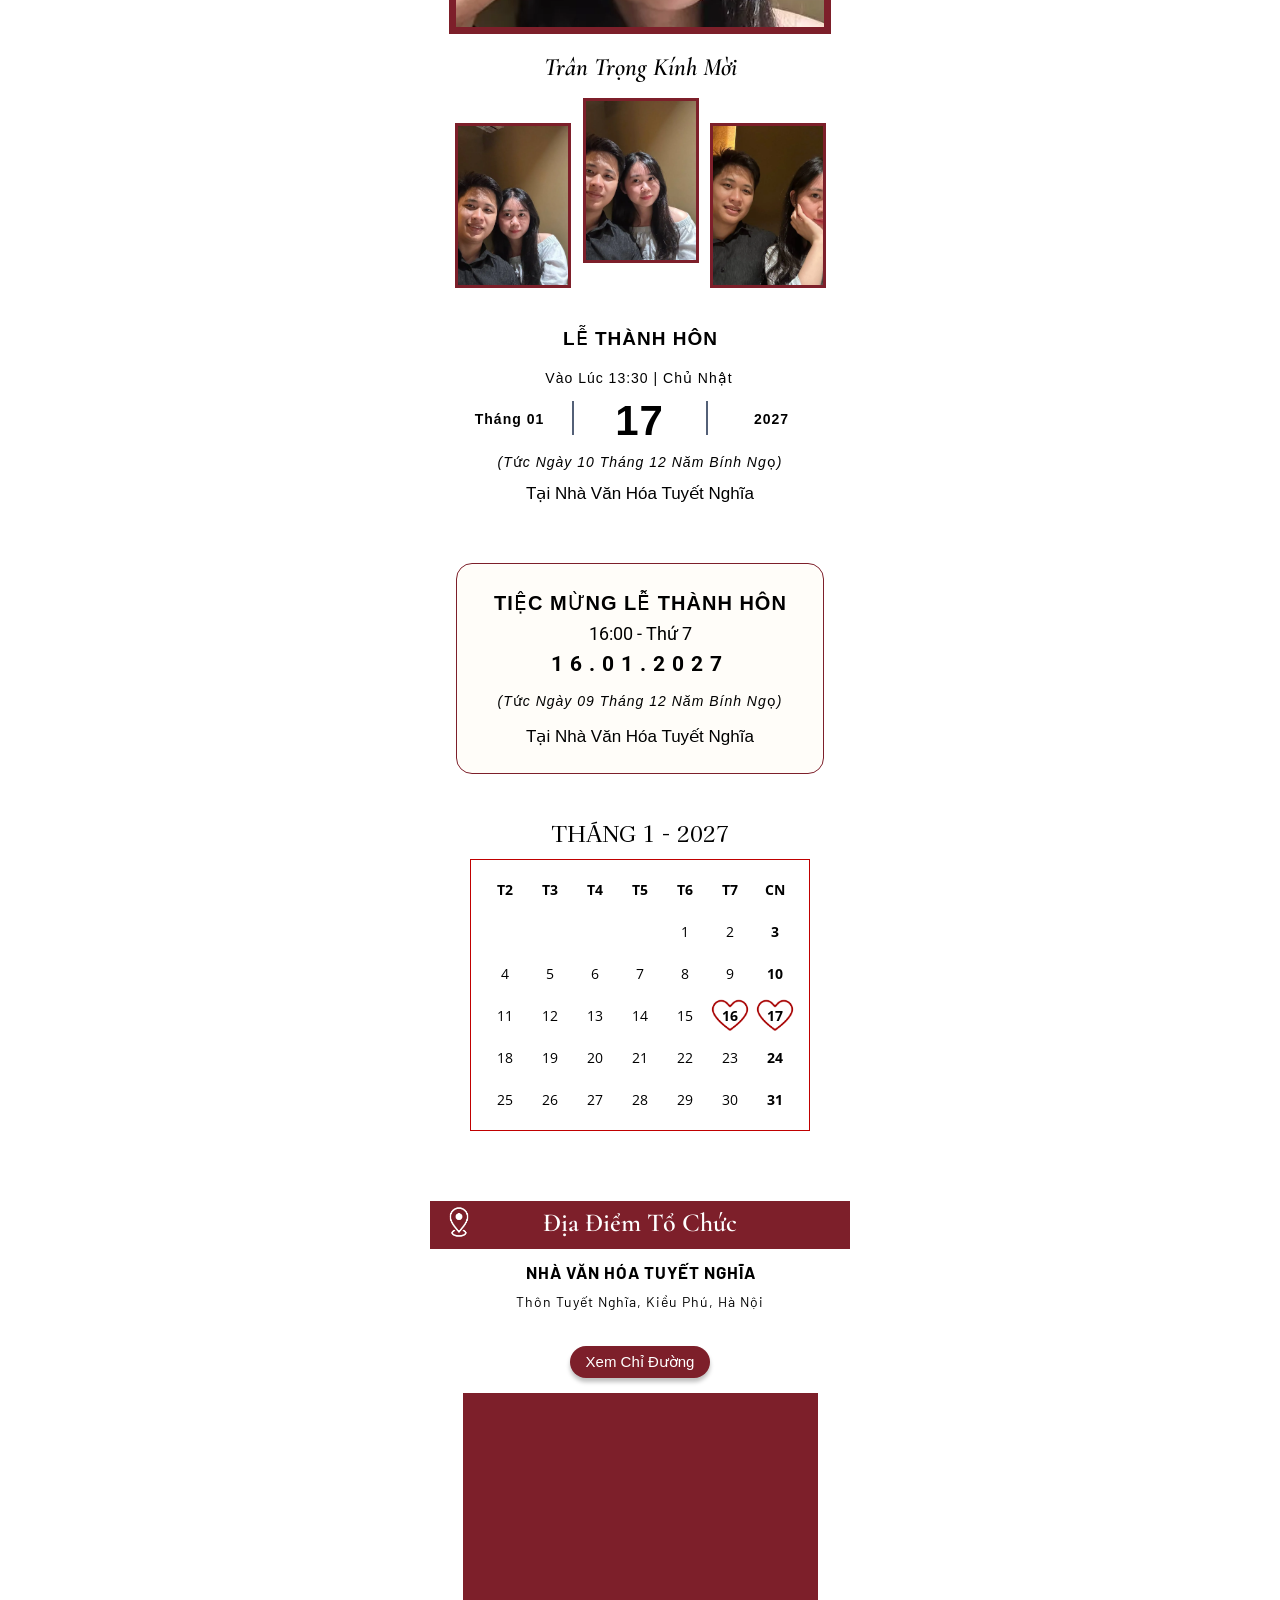
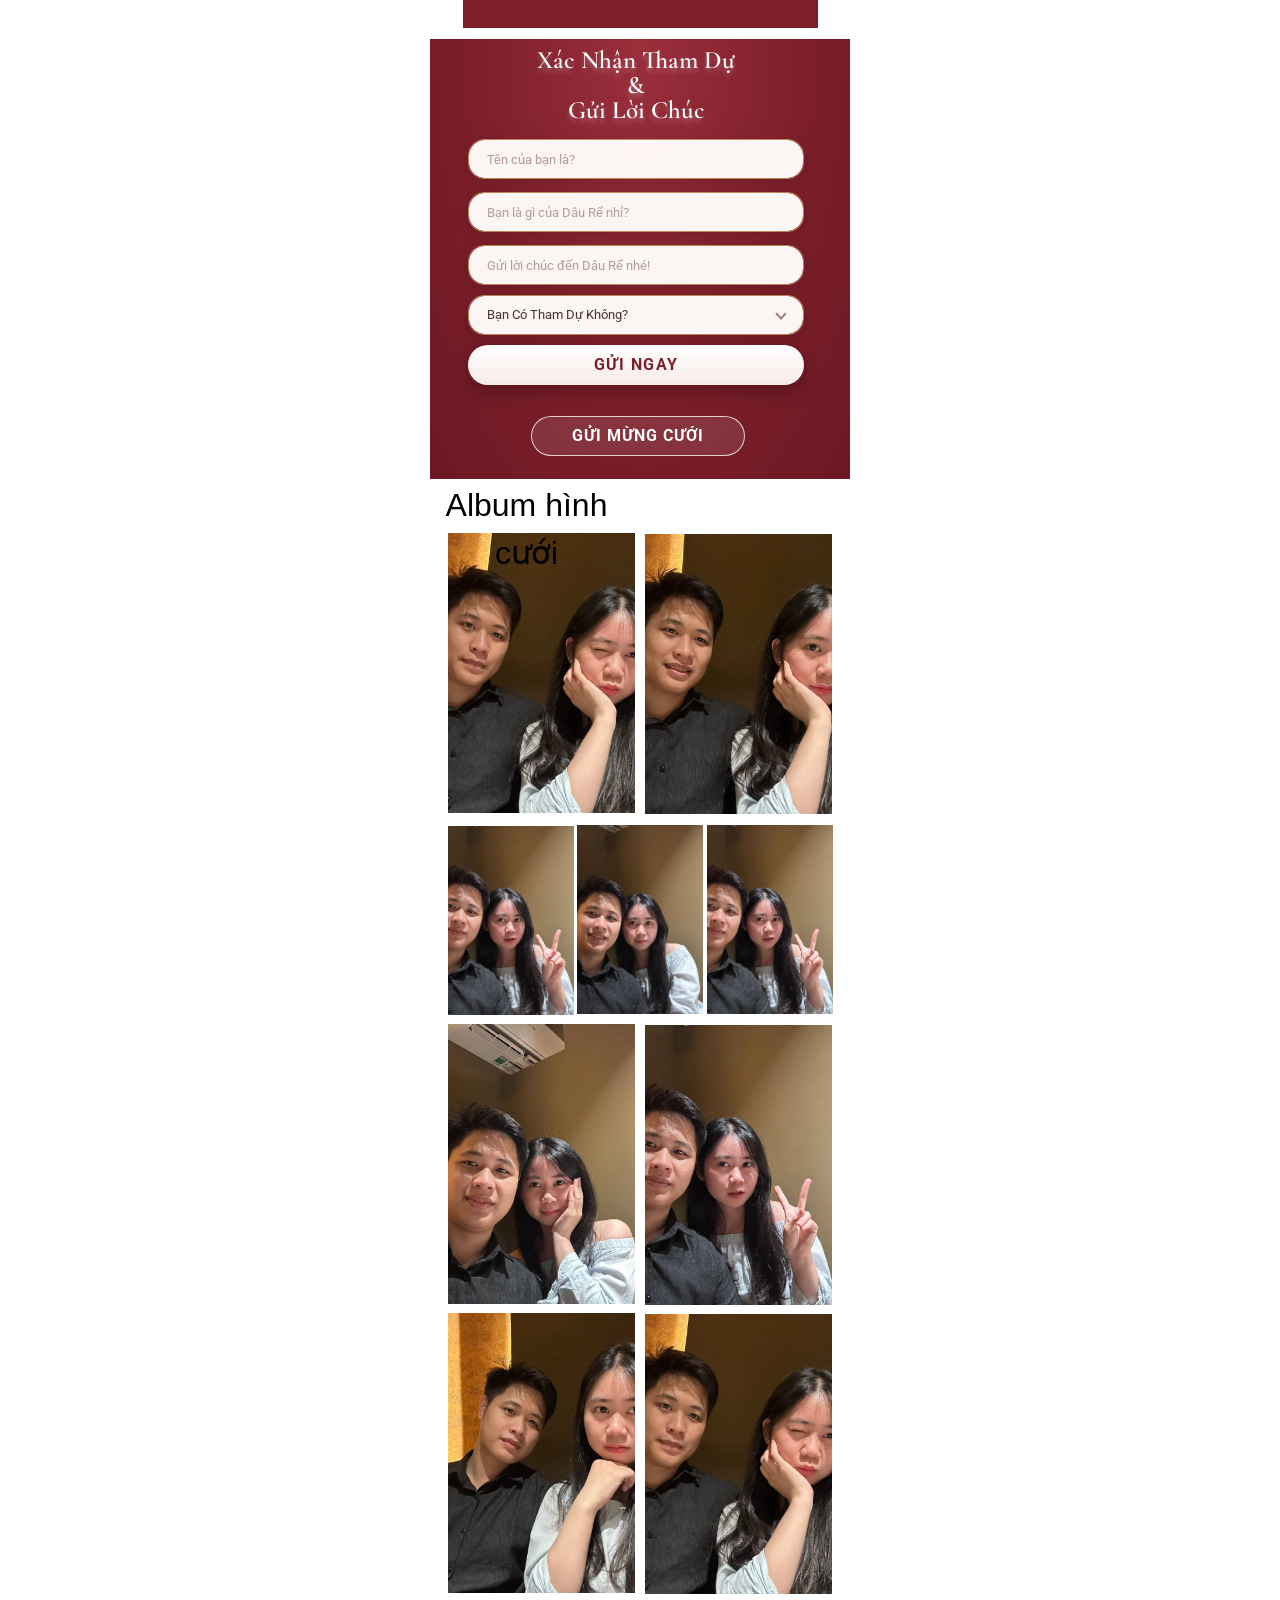
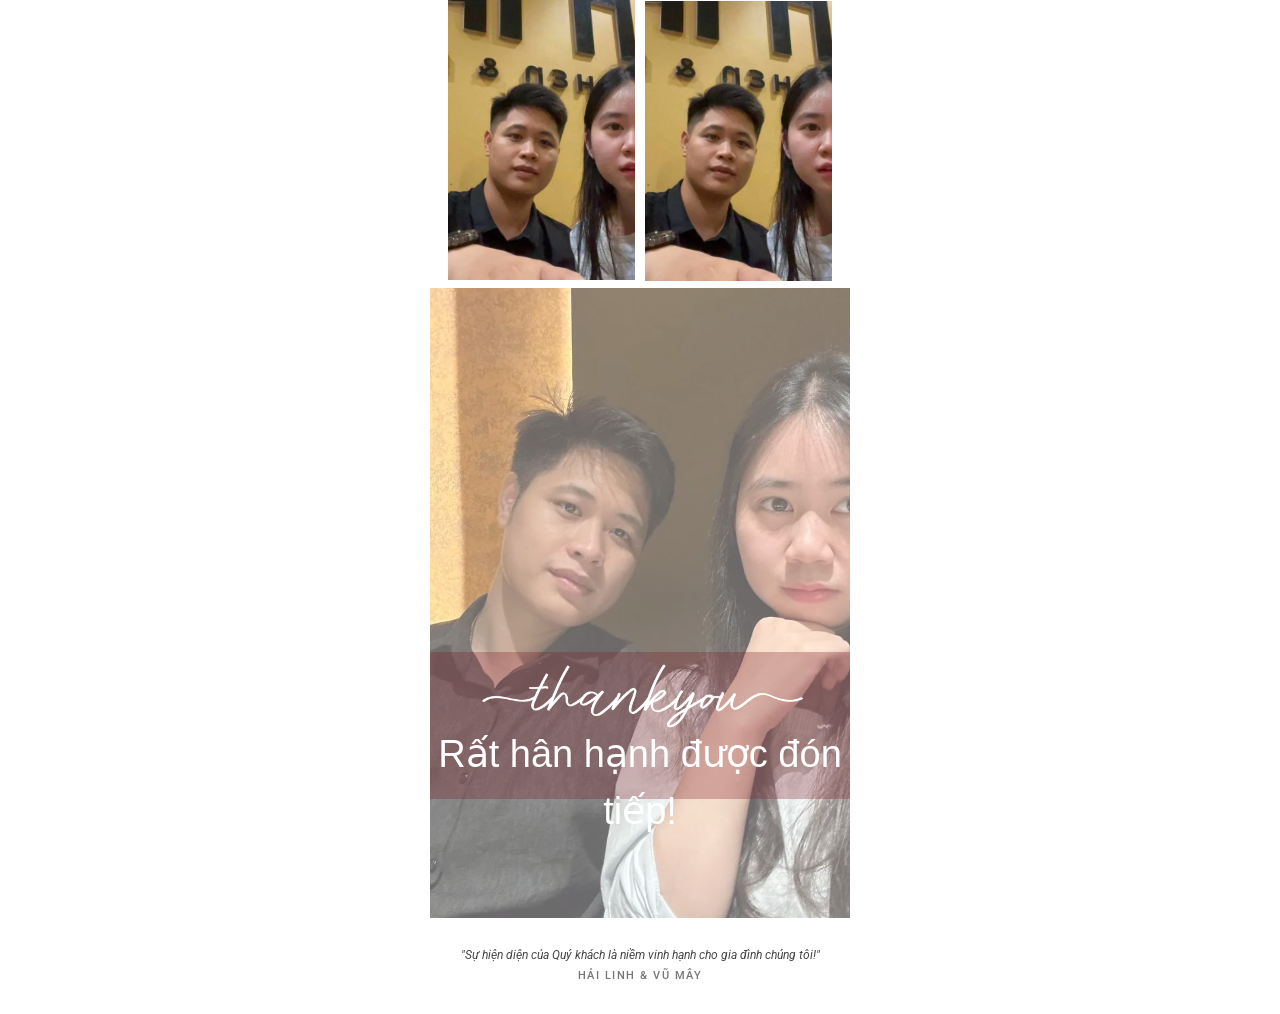
==== commit 27deeb1d: "update thiep" ====
--- a/index.html
+++ b/index.html
@@ -880,7 +880,7 @@
                         <div class="text-block">
                             <h4 class="text-block-css full-width">
                                 TECHCOMBANK - CAN HAI LINH<br>
-                                500 11 99999 <br>
+                                5001 1999 99 <br>
                             </h4>
                         </div>
                     </div>
